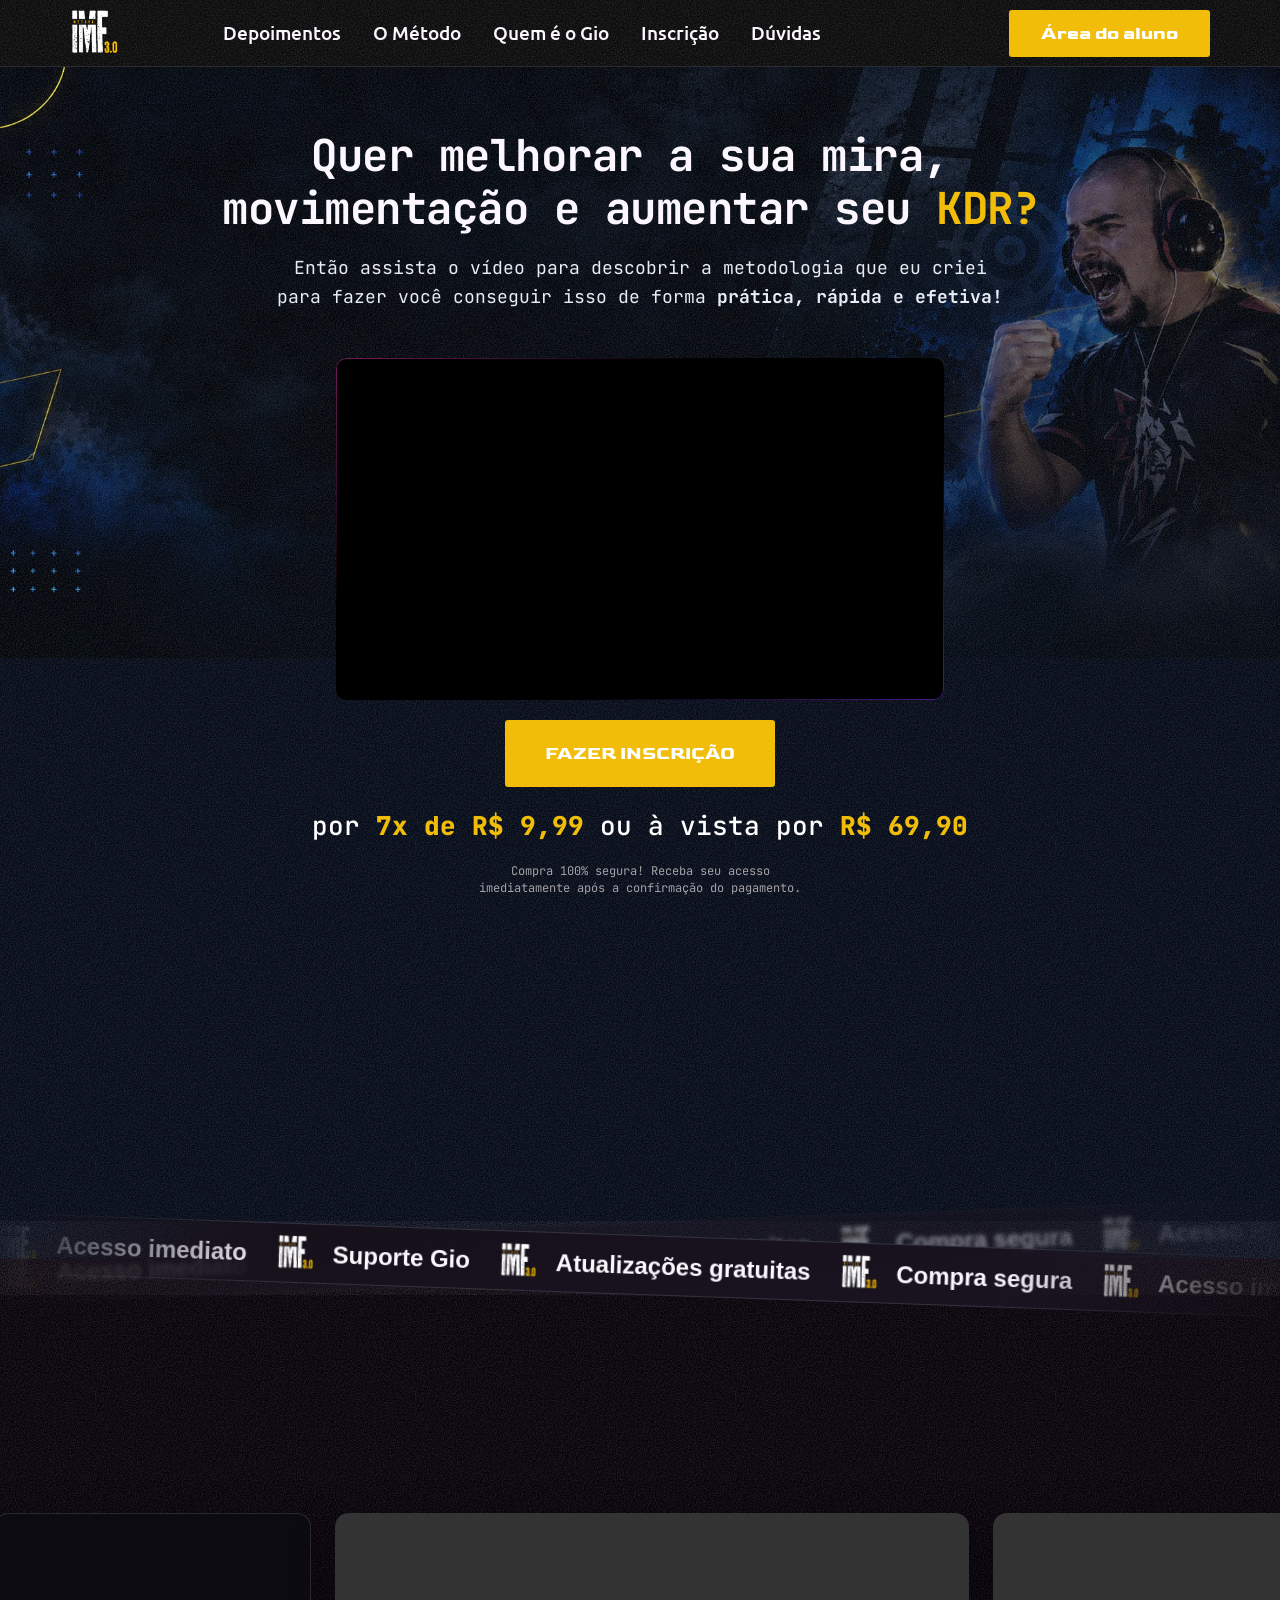
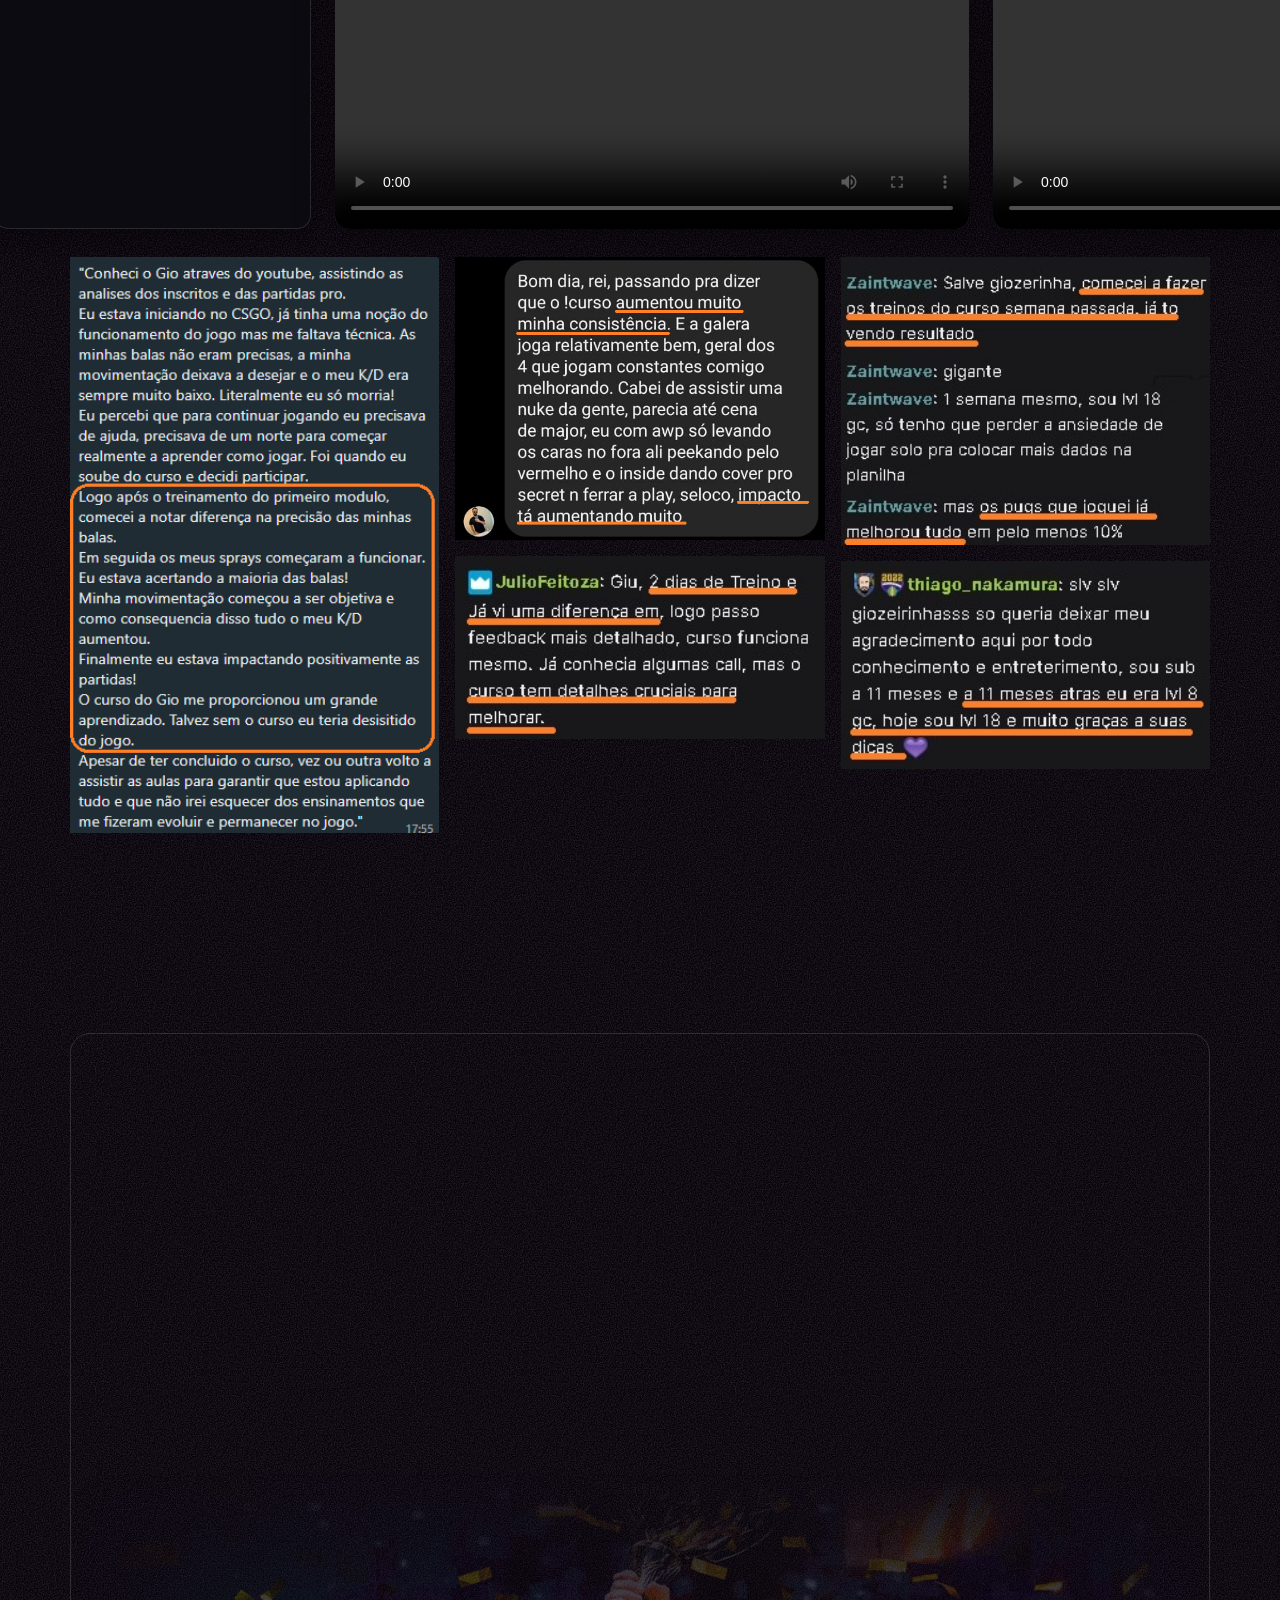
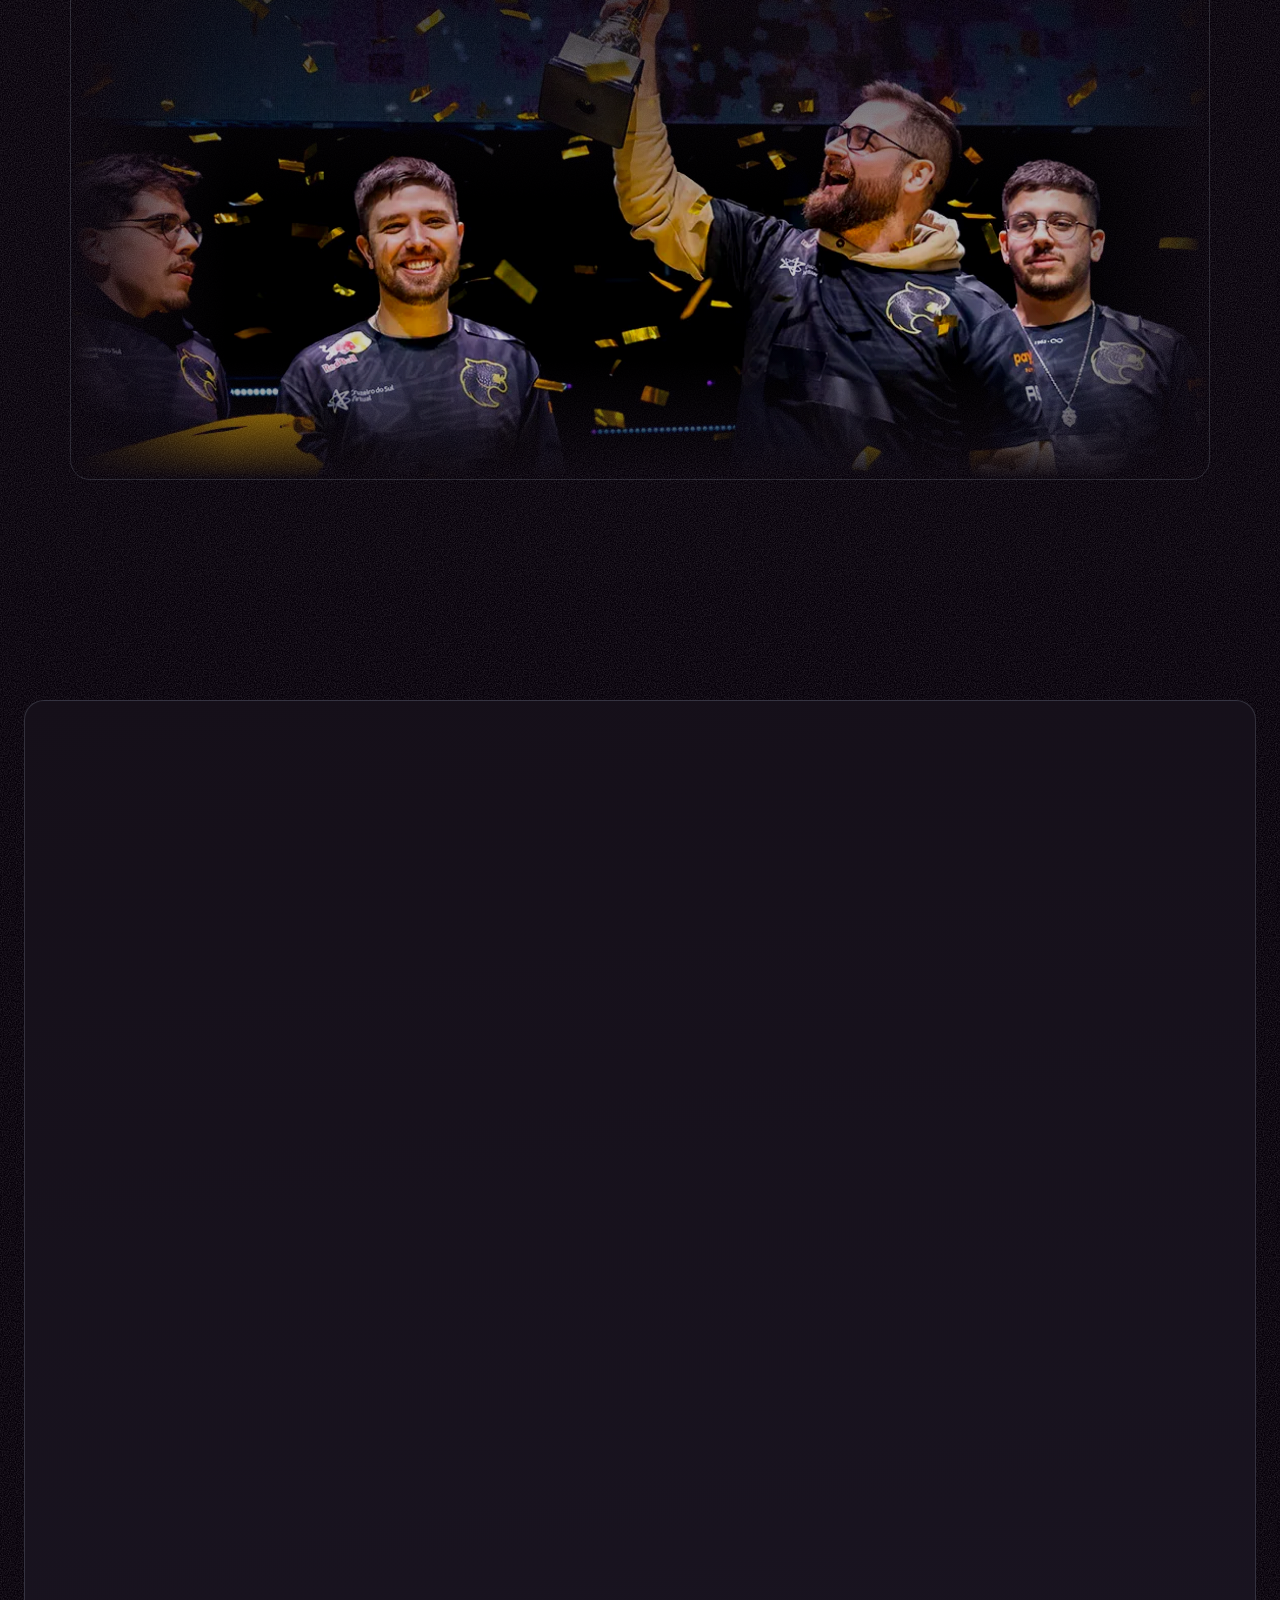
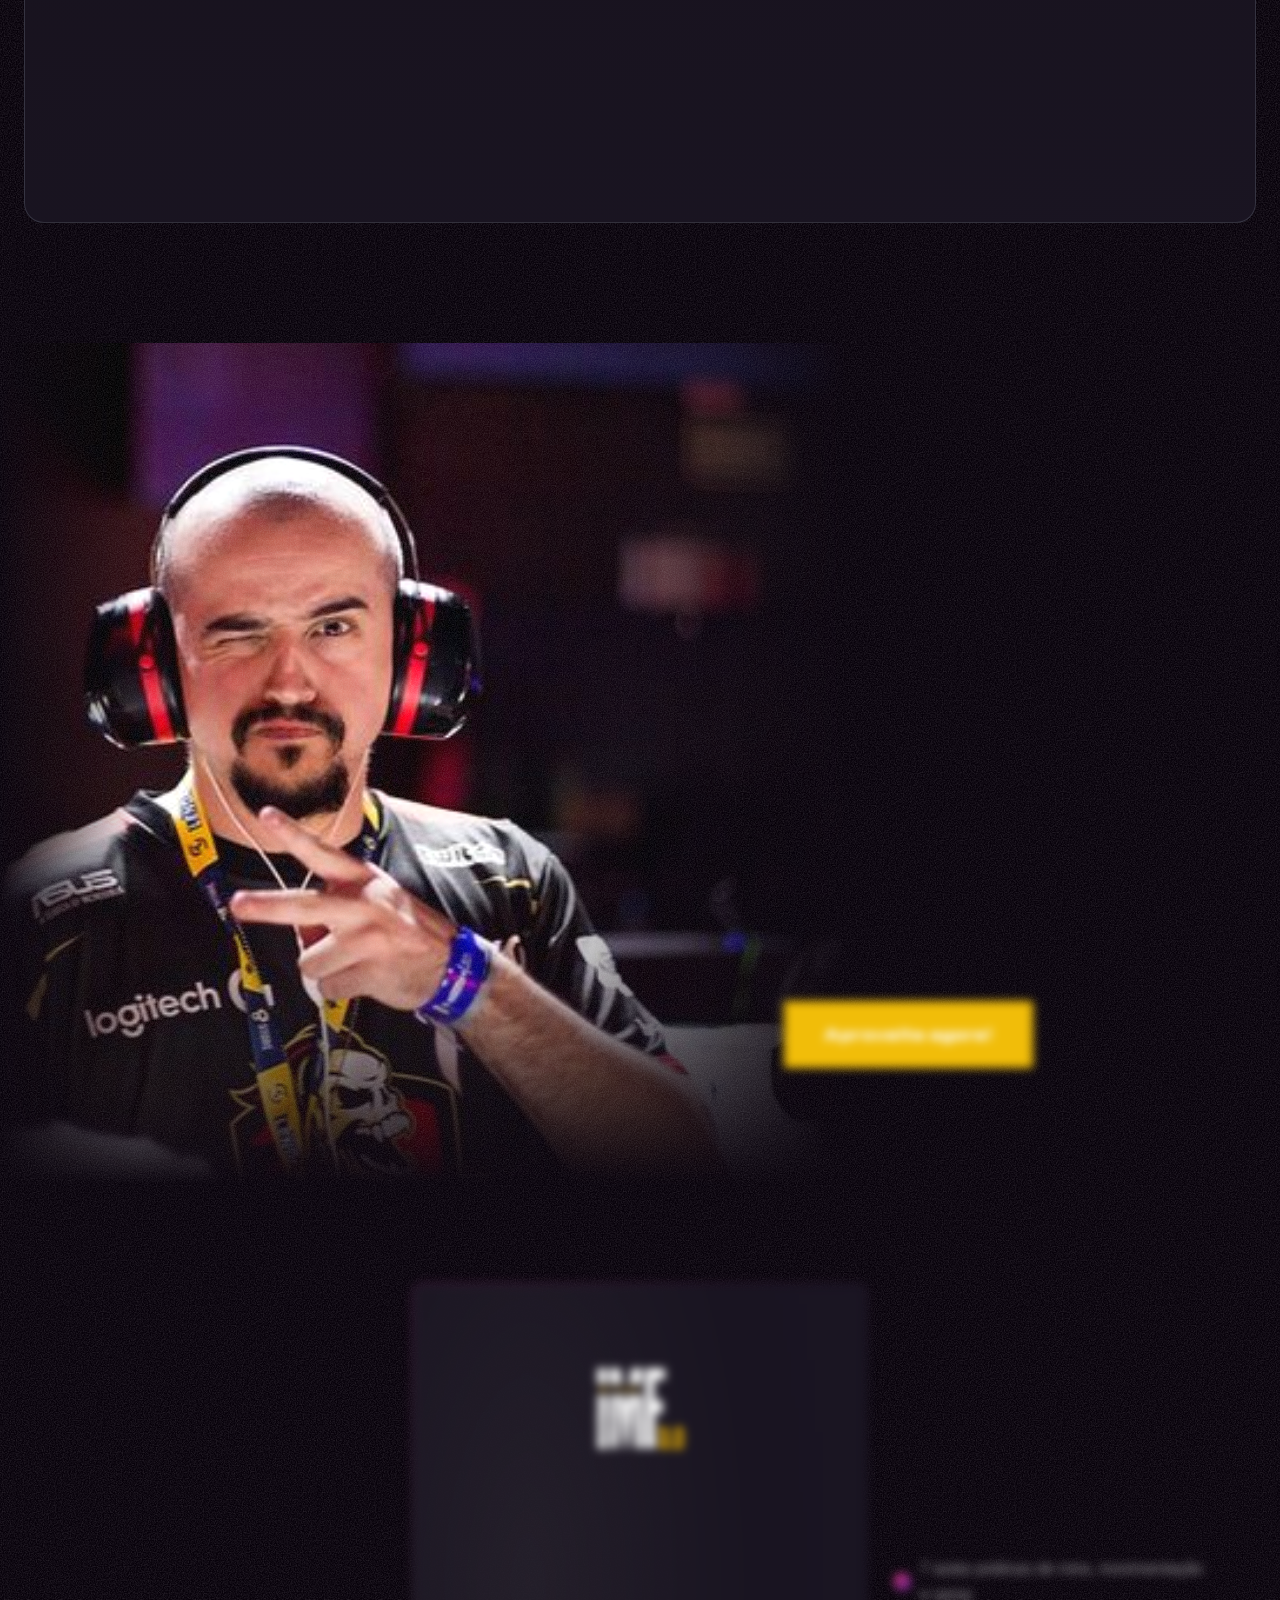
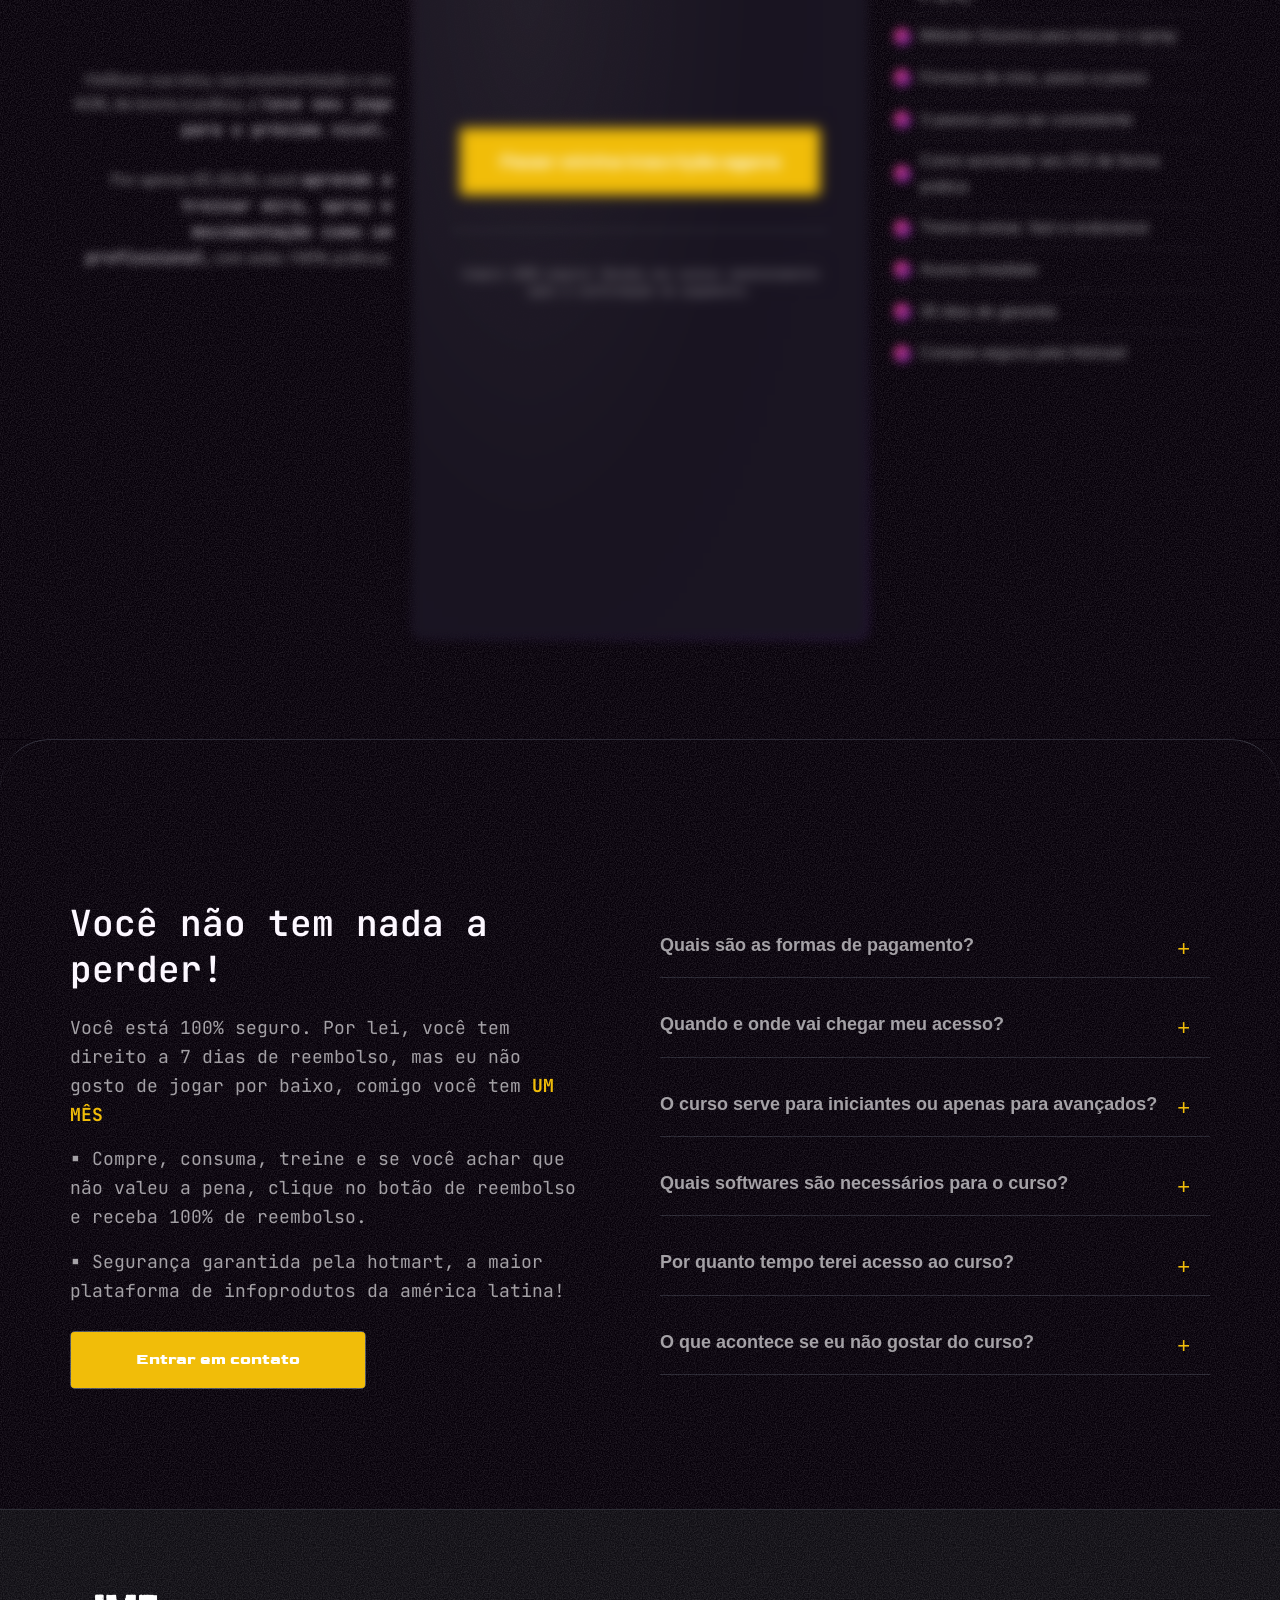
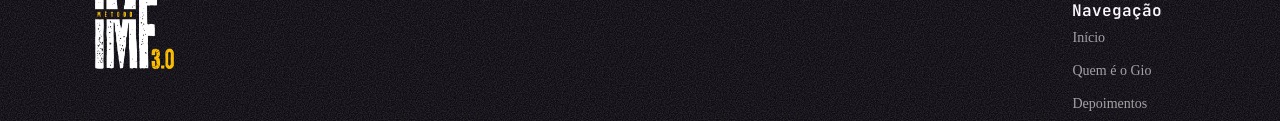
==== index.html @ f1375af2 "Investimento: nova lista de benefícios no card Co-Authored-By: Claude Sonnet 5.5 <noreply@anthropic." ====
<!DOCTYPE html>
<!-- saved from url=(0058)https://vivendodevideo.com.br/pilot-commando-drones-e-fpv/ -->
<html lang="pt-BR"><head><meta http-equiv="Content-Type" content="text/html; charset=UTF-8">
	
		<meta name="robots" content="index, follow, max-image-preview:large, max-snippet:-1, max-video-preview:-1">

	<!-- This site is optimized with the Yoast SEO plugin v28.5 - https://yoast.com/product/yoast-seo-wordpress/ -->
	<title>Método IMF 3.0 | Gio FPS</title>
	<meta property="og:locale" content="pt_BR">
	<meta property="og:type" content="website">
	<meta property="og:title" content="Método IMF 3.0 | Gio FPS">
	<meta property="og:description" content="Quer melhorar a sua mira, movimentação e aumentar seu KDR? Conheça o Método IMF 3.0, o treino direcionado do Gio para evoluir no Counter-Strike.">
	<meta name="description" content="Quer melhorar a sua mira, movimentação e aumentar seu KDR? Conheça o Método IMF 3.0, o treino direcionado do Gio para evoluir no Counter-Strike.">
	<meta property="og:site_name" content="Gio FPS">
	<meta property="article:modified_time" content="2026-01-26T16:54:24+00:00">
	<meta name="twitter:card" content="summary">
	<script type="text/javascript" id="www-widgetapi-script" src="./arquivos/www-widgetapi.js.transferir" async=""></script><script src="./arquivos/twk-main.js.transferir" charset="UTF-8" type="module" crossorigin="anonymous"></script><script type="text/javascript" async="" src="./arquivos/identify_0504602d.js.transferir"></script><script type="text/javascript" async="" src="./arquivos/main.MWU2MzIzODM0MQ.js.transferir" data-id="D4A92NRC77U2P8MCO1Q0"></script><script async="" src="./arquivos/clarity.js.transferir"></script><script async="" src="./arquivos/oaiq.min.js.transferir"></script><script async="" src="./arquivos/v42bdaba1r"></script><script type="text/javascript" async="" src="./arquivos/events.js.transferir"></script><script type="text/javascript" async="" src="./arquivos/js"></script><script type="text/javascript" async="" src="./arquivos/js(1)"></script><script src="./arquivos/iframe_api"></script><script async="" src="./arquivos/gtm.js.transferir"></script><script async="" src="./arquivos/default" charset="UTF-8" crossorigin="*"></script><script async="" src="./arquivos/gtm(1).js.transferir"></script><script src="./arquivos/289886418911233" async=""></script><script async="" src="./arquivos/fbevents.js.transferir"></script><script type="application/ld+json" class="yoast-schema-graph">{"@context":"https:\/\/schema.org","@graph":[{"@type":"WebPage","@id":"https:\/\/vivendodevideo.com.br\/pilot-commando-drones-e-fpv\/","url":"https:\/\/vivendodevideo.com.br\/pilot-commando-drones-e-fpv\/","name":"Pilot Commando - Drones e FPV - Vivendo de Vídeo","isPartOf":{"@id":"https:\/\/vivendodevideo.com.br\/#website"},"primaryImageOfPage":{"@id":"https:\/\/vivendodevideo.com.br\/pilot-commando-drones-e-fpv\/#primaryimage"},"image":{"@id":"https:\/\/vivendodevideo.com.br\/pilot-commando-drones-e-fpv\/#primaryimage"},"thumbnailUrl":"https:\/\/vivendodevideo.com.br\/wp-content\/uploads\/2024\/08\/Logotipo-Vivendo-de-Video-Roxo-Fundo-Escuro.png","datePublished":"2025-04-16T18:21:04+00:00","dateModified":"2026-01-26T16:54:24+00:00","breadcrumb":{"@id":"https:\/\/vivendodevideo.com.br\/pilot-commando-drones-e-fpv\/#breadcrumb"},"inLanguage":"pt-BR","potentialAction":[{"@type":"ReadAction","target":["https:\/\/vivendodevideo.com.br\/pilot-commando-drones-e-fpv\/"]}]},{"@type":"ImageObject","inLanguage":"pt-BR","@id":"https:\/\/vivendodevideo.com.br\/pilot-commando-drones-e-fpv\/#primaryimage","url":"https:\/\/vivendodevideo.com.br\/wp-content\/uploads\/2024\/08\/Logotipo-Vivendo-de-Video-Roxo-Fundo-Escuro.png","contentUrl":"https:\/\/vivendodevideo.com.br\/wp-content\/uploads\/2024\/08\/Logotipo-Vivendo-de-Video-Roxo-Fundo-Escuro.png","width":1920,"height":774},{"@type":"BreadcrumbList","@id":"https:\/\/vivendodevideo.com.br\/pilot-commando-drones-e-fpv\/#breadcrumb","itemListElement":[{"@type":"ListItem","position":1,"name":"Início","item":"https:\/\/vivendodevideo.com.br\/"},{"@type":"ListItem","position":2,"name":"Pilot Commando &#8211; Drones e FPV"}]},{"@type":"WebSite","@id":"https:\/\/vivendodevideo.com.br\/#website","url":"https:\/\/vivendodevideo.com.br\/","name":"Vivendo de Vídeo","description":"A escola online dos Filmmakers","potentialAction":[{"@type":"SearchAction","target":{"@type":"EntryPoint","urlTemplate":"https:\/\/vivendodevideo.com.br\/?s={search_term_string}"},"query-input":{"@type":"PropertyValueSpecification","valueRequired":true,"valueName":"search_term_string"}}],"inLanguage":"pt-BR"}]}</script>
	<!-- / Yoast SEO plugin. -->


<link rel="alternate" type="application/rss+xml" title="Feed para Vivendo de Vídeo »" href="https://vivendodevideo.com.br/feed/">
<link rel="alternate" type="application/rss+xml" title="Feed de comentários para Vivendo de Vídeo »" href="https://vivendodevideo.com.br/comments/feed/">
<link rel="alternate" title="oEmbed (JSON)" type="application/json+oembed" href="https://vivendodevideo.com.br/wp-json/oembed/1.0/embed?url=https%3A%2F%2Fvivendodevideo.com.br%2Fpilot-commando-drones-e-fpv%2F">
<link rel="alternate" title="oEmbed (XML)" type="text/xml+oembed" href="https://vivendodevideo.com.br/wp-json/oembed/1.0/embed?url=https%3A%2F%2Fvivendodevideo.com.br%2Fpilot-commando-drones-e-fpv%2F&amp;format=xml">
<style id="wp-img-auto-sizes-contain-inline-css">
img:is([sizes=auto i],[sizes^="auto," i]){contain-intrinsic-size:3000px 1500px}
/*# sourceURL=wp-img-auto-sizes-contain-inline-css */
</style>
<style id="wp-emoji-styles-inline-css">

	img.wp-smiley, img.emoji {
		display: inline !important;
		border: none !important;
		box-shadow: none !important;
		height: 1em !important;
		width: 1em !important;
		margin: 0 0.07em !important;
		vertical-align: -0.1em !important;
		background: none !important;
		padding: 0 !important;
	}
/*# sourceURL=wp-emoji-styles-inline-css */
</style>
<style id="global-styles-inline-css">
:root{--wp--preset--aspect-ratio--square: 1;--wp--preset--aspect-ratio--4-3: 4/3;--wp--preset--aspect-ratio--3-4: 3/4;--wp--preset--aspect-ratio--3-2: 3/2;--wp--preset--aspect-ratio--2-3: 2/3;--wp--preset--aspect-ratio--16-9: 16/9;--wp--preset--aspect-ratio--9-16: 9/16;--wp--preset--color--black: #000000;--wp--preset--color--cyan-bluish-gray: #abb8c3;--wp--preset--color--white: #ffffff;--wp--preset--color--pale-pink: #f78da7;--wp--preset--color--vivid-red: #cf2e2e;--wp--preset--color--luminous-vivid-orange: #ff6900;--wp--preset--color--luminous-vivid-amber: #fcb900;--wp--preset--color--light-green-cyan: #7bdcb5;--wp--preset--color--vivid-green-cyan: #00d084;--wp--preset--color--pale-cyan-blue: #8ed1fc;--wp--preset--color--vivid-cyan-blue: #0693e3;--wp--preset--color--vivid-purple: #9b51e0;--wp--preset--gradient--vivid-cyan-blue-to-vivid-purple: linear-gradient(135deg,rgb(6,147,227) 0%,rgb(155,81,224) 100%);--wp--preset--gradient--light-green-cyan-to-vivid-green-cyan: linear-gradient(135deg,rgb(122,220,180) 0%,rgb(0,208,130) 100%);--wp--preset--gradient--luminous-vivid-amber-to-luminous-vivid-orange: linear-gradient(135deg,rgb(252,185,0) 0%,rgb(255,105,0) 100%);--wp--preset--gradient--luminous-vivid-orange-to-vivid-red: linear-gradient(135deg,rgb(255,105,0) 0%,rgb(207,46,46) 100%);--wp--preset--gradient--very-light-gray-to-cyan-bluish-gray: linear-gradient(135deg,rgb(238,238,238) 0%,rgb(169,184,195) 100%);--wp--preset--gradient--cool-to-warm-spectrum: linear-gradient(135deg,rgb(74,234,220) 0%,rgb(151,120,209) 20%,rgb(207,42,186) 40%,rgb(238,44,130) 60%,rgb(251,105,98) 80%,rgb(254,248,76) 100%);--wp--preset--gradient--blush-light-purple: linear-gradient(135deg,rgb(255,206,236) 0%,rgb(152,150,240) 100%);--wp--preset--gradient--blush-bordeaux: linear-gradient(135deg,rgb(254,205,165) 0%,rgb(254,45,45) 50%,rgb(107,0,62) 100%);--wp--preset--gradient--luminous-dusk: linear-gradient(135deg,rgb(255,203,112) 0%,rgb(199,81,192) 50%,rgb(65,88,208) 100%);--wp--preset--gradient--pale-ocean: linear-gradient(135deg,rgb(255,245,203) 0%,rgb(182,227,212) 50%,rgb(51,167,181) 100%);--wp--preset--gradient--electric-grass: linear-gradient(135deg,rgb(202,248,128) 0%,rgb(113,206,126) 100%);--wp--preset--gradient--midnight: linear-gradient(135deg,rgb(2,3,129) 0%,rgb(40,116,252) 100%);--wp--preset--font-size--small: 13px;--wp--preset--font-size--medium: 20px;--wp--preset--font-size--large: 36px;--wp--preset--font-size--x-large: 42px;--wp--preset--spacing--20: 0.44rem;--wp--preset--spacing--30: 0.67rem;--wp--preset--spacing--40: 1rem;--wp--preset--spacing--50: 1.5rem;--wp--preset--spacing--60: 2.25rem;--wp--preset--spacing--70: 3.38rem;--wp--preset--spacing--80: 5.06rem;--wp--preset--shadow--natural: 6px 6px 9px rgba(0, 0, 0, 0.2);--wp--preset--shadow--deep: 12px 12px 50px rgba(0, 0, 0, 0.4);--wp--preset--shadow--sharp: 6px 6px 0px rgba(0, 0, 0, 0.2);--wp--preset--shadow--outlined: 6px 6px 0px -3px rgb(255, 255, 255), 6px 6px rgb(0, 0, 0);--wp--preset--shadow--crisp: 6px 6px 0px rgb(0, 0, 0);}.wp-block-button{--wp--preset--dimension--25: 25%;--wp--preset--dimension--50: 50%;--wp--preset--dimension--75: 75%;--wp--preset--dimension--100: 100%;}:root { --wp--style--global--content-size: 800px;--wp--style--global--wide-size: 1200px; }:where(body) { margin: 0; }.wp-site-blocks > .alignleft { float: left; margin-right: 2em; }.wp-site-blocks > .alignright { float: right; margin-left: 2em; }.wp-site-blocks > .aligncenter { justify-content: center; margin-left: auto; margin-right: auto; }:where(.wp-site-blocks) > * { margin-block-start: 24px; margin-block-end: 0; }:where(.wp-site-blocks) > :first-child { margin-block-start: 0; }:where(.wp-site-blocks) > :last-child { margin-block-end: 0; }:root { --wp--style--block-gap: 24px; }:root :where(.is-layout-flow) > :first-child{margin-block-start: 0;}:root :where(.is-layout-flow) > :last-child{margin-block-end: 0;}:root :where(.is-layout-flow) > *{margin-block-start: 24px;margin-block-end: 0;}:root :where(.is-layout-constrained) > :first-child{margin-block-start: 0;}:root :where(.is-layout-constrained) > :last-child{margin-block-end: 0;}:root :where(.is-layout-constrained) > *{margin-block-start: 24px;margin-block-end: 0;}:root :where(.is-layout-flex){gap: 24px;}:root :where(.is-layout-grid){gap: 24px;}.is-layout-flow > .alignleft{float: left;margin-inline-start: 0;margin-inline-end: 2em;}.is-layout-flow > .alignright{float: right;margin-inline-start: 2em;margin-inline-end: 0;}.is-layout-flow > .aligncenter{margin-left: auto !important;margin-right: auto !important;}.is-layout-constrained > .alignleft{float: left;margin-inline-start: 0;margin-inline-end: 2em;}.is-layout-constrained > .alignright{float: right;margin-inline-start: 2em;margin-inline-end: 0;}.is-layout-constrained > .aligncenter{margin-left: auto !important;margin-right: auto !important;}.is-layout-constrained > :where(:not(.alignleft):not(.alignright):not(.alignfull)){max-width: var(--wp--style--global--content-size);margin-left: auto !important;margin-right: auto !important;}.is-layout-constrained > .alignwide{max-width: var(--wp--style--global--wide-size);}body .is-layout-flex{display: flex;}.is-layout-flex{flex-wrap: wrap;align-items: center;}.is-layout-flex > :is(*, div){margin: 0;}body .is-layout-grid{display: grid;}.is-layout-grid > :is(*, div){margin: 0;}body{padding-top: 0px;padding-right: 0px;padding-bottom: 0px;padding-left: 0px;}:root :where(.wp-element-button, .wp-block-button__link){background-color: #32373c;border-width: 0;color: #fff;font-family: inherit;font-size: inherit;font-style: inherit;font-weight: inherit;letter-spacing: inherit;line-height: inherit;padding-top: calc(0.667em + 2px);padding-right: calc(1.333em + 2px);padding-bottom: calc(0.667em + 2px);padding-left: calc(1.333em + 2px);text-decoration: none;text-transform: inherit;}.has-black-color{color: var(--wp--preset--color--black) !important;}.has-cyan-bluish-gray-color{color: var(--wp--preset--color--cyan-bluish-gray) !important;}.has-white-color{color: var(--wp--preset--color--white) !important;}.has-pale-pink-color{color: var(--wp--preset--color--pale-pink) !important;}.has-vivid-red-color{color: var(--wp--preset--color--vivid-red) !important;}.has-luminous-vivid-orange-color{color: var(--wp--preset--color--luminous-vivid-orange) !important;}.has-luminous-vivid-amber-color{color: var(--wp--preset--color--luminous-vivid-amber) !important;}.has-light-green-cyan-color{color: var(--wp--preset--color--light-green-cyan) !important;}.has-vivid-green-cyan-color{color: var(--wp--preset--color--vivid-green-cyan) !important;}.has-pale-cyan-blue-color{color: var(--wp--preset--color--pale-cyan-blue) !important;}.has-vivid-cyan-blue-color{color: var(--wp--preset--color--vivid-cyan-blue) !important;}.has-vivid-purple-color{color: var(--wp--preset--color--vivid-purple) !important;}.has-black-background-color{background-color: var(--wp--preset--color--black) !important;}.has-cyan-bluish-gray-background-color{background-color: var(--wp--preset--color--cyan-bluish-gray) !important;}.has-white-background-color{background-color: var(--wp--preset--color--white) !important;}.has-pale-pink-background-color{background-color: var(--wp--preset--color--pale-pink) !important;}.has-vivid-red-background-color{background-color: var(--wp--preset--color--vivid-red) !important;}.has-luminous-vivid-orange-background-color{background-color: var(--wp--preset--color--luminous-vivid-orange) !important;}.has-luminous-vivid-amber-background-color{background-color: var(--wp--preset--color--luminous-vivid-amber) !important;}.has-light-green-cyan-background-color{background-color: var(--wp--preset--color--light-green-cyan) !important;}.has-vivid-green-cyan-background-color{background-color: var(--wp--preset--color--vivid-green-cyan) !important;}.has-pale-cyan-blue-background-color{background-color: var(--wp--preset--color--pale-cyan-blue) !important;}.has-vivid-cyan-blue-background-color{background-color: var(--wp--preset--color--vivid-cyan-blue) !important;}.has-vivid-purple-background-color{background-color: var(--wp--preset--color--vivid-purple) !important;}.has-black-border-color{border-color: var(--wp--preset--color--black) !important;}.has-cyan-bluish-gray-border-color{border-color: var(--wp--preset--color--cyan-bluish-gray) !important;}.has-white-border-color{border-color: var(--wp--preset--color--white) !important;}.has-pale-pink-border-color{border-color: var(--wp--preset--color--pale-pink) !important;}.has-vivid-red-border-color{border-color: var(--wp--preset--color--vivid-red) !important;}.has-luminous-vivid-orange-border-color{border-color: var(--wp--preset--color--luminous-vivid-orange) !important;}.has-luminous-vivid-amber-border-color{border-color: var(--wp--preset--color--luminous-vivid-amber) !important;}.has-light-green-cyan-border-color{border-color: var(--wp--preset--color--light-green-cyan) !important;}.has-vivid-green-cyan-border-color{border-color: var(--wp--preset--color--vivid-green-cyan) !important;}.has-pale-cyan-blue-border-color{border-color: var(--wp--preset--color--pale-cyan-blue) !important;}.has-vivid-cyan-blue-border-color{border-color: var(--wp--preset--color--vivid-cyan-blue) !important;}.has-vivid-purple-border-color{border-color: var(--wp--preset--color--vivid-purple) !important;}.has-vivid-cyan-blue-to-vivid-purple-gradient-background{background: var(--wp--preset--gradient--vivid-cyan-blue-to-vivid-purple) !important;}.has-light-green-cyan-to-vivid-green-cyan-gradient-background{background: var(--wp--preset--gradient--light-green-cyan-to-vivid-green-cyan) !important;}.has-luminous-vivid-amber-to-luminous-vivid-orange-gradient-background{background: var(--wp--preset--gradient--luminous-vivid-amber-to-luminous-vivid-orange) !important;}.has-luminous-vivid-orange-to-vivid-red-gradient-background{background: var(--wp--preset--gradient--luminous-vivid-orange-to-vivid-red) !important;}.has-very-light-gray-to-cyan-bluish-gray-gradient-background{background: var(--wp--preset--gradient--very-light-gray-to-cyan-bluish-gray) !important;}.has-cool-to-warm-spectrum-gradient-background{background: var(--wp--preset--gradient--cool-to-warm-spectrum) !important;}.has-blush-light-purple-gradient-background{background: var(--wp--preset--gradient--blush-light-purple) !important;}.has-blush-bordeaux-gradient-background{background: var(--wp--preset--gradient--blush-bordeaux) !important;}.has-luminous-dusk-gradient-background{background: var(--wp--preset--gradient--luminous-dusk) !important;}.has-pale-ocean-gradient-background{background: var(--wp--preset--gradient--pale-ocean) !important;}.has-electric-grass-gradient-background{background: var(--wp--preset--gradient--electric-grass) !important;}.has-midnight-gradient-background{background: var(--wp--preset--gradient--midnight) !important;}.has-small-font-size{font-size: var(--wp--preset--font-size--small) !important;}.has-medium-font-size{font-size: var(--wp--preset--font-size--medium) !important;}.has-large-font-size{font-size: var(--wp--preset--font-size--large) !important;}.has-x-large-font-size{font-size: var(--wp--preset--font-size--x-large) !important;}
:root :where(.wp-block-icon svg){width: 24px;}
:root :where(.wp-block-pullquote){font-size: 1.5em;line-height: 1.6;}
/*# sourceURL=global-styles-inline-css */
</style>
<link rel="stylesheet" id="cmplz-general-css" href="./arquivos/cookieblocker.min.css" media="all">
<link rel="stylesheet" id="hello-elementor-css" href="./arquivos/reset.css" media="all">
<link rel="stylesheet" id="hello-elementor-theme-style-css" href="./arquivos/theme.css" media="all">
<link rel="stylesheet" id="hello-elementor-header-footer-css" href="./arquivos/header-footer.css" media="all">
<link rel="stylesheet" id="elementor-frontend-css" href="./arquivos/custom-frontend.min.css" media="all">
<style id="elementor-frontend-inline-css">
.e-heading-base a, .e-paragraph-base a { all: unset; cursor: pointer; }form[data-element_type="e-form"].form-state-success [data-element_type="e-form-success-message"],form[data-element_type="e-form"].form-state-error [data-element_type="e-form-error-message"]{ display: block; }
.e-form-textarea-base:not([data-resizable]) { resize: none; } .e-form-submit-button-base { cursor: pointer; box-sizing: border-box; }
/*# sourceURL=elementor-frontend-inline-css */
</style>
<link rel="stylesheet" id="elementor-post-8-css" href="./arquivos/post-8.css" media="all">
<link rel="stylesheet" id="elementor-icons-css" href="./arquivos/elementor-icons.min.css" media="all">
<link rel="stylesheet" id="font-awesome-5-all-css" href="./arquivos/all.min.css" media="all">
<link rel="stylesheet" id="font-awesome-4-shim-css" href="./arquivos/v4-shims.min.css" media="all">
<link rel="stylesheet" id="widget-image-css" href="./arquivos/widget-image.min.css" media="all">
<link rel="stylesheet" id="widget-nav-menu-css" href="./arquivos/custom-pro-widget-nav-menu.min.css" media="all">
<link rel="stylesheet" id="widget-heading-css" href="./arquivos/widget-heading.min.css" media="all">
<link rel="stylesheet" id="widget-video-css" href="./arquivos/widget-video.min.css" media="all">
<link rel="stylesheet" id="widget-icon-list-css" href="./arquivos/custom-widget-icon-list.min.css" media="all">
<link rel="stylesheet" id="widget-nested-accordion-css" href="./arquivos/widget-nested-accordion.min.css" media="all">
<link rel="stylesheet" id="widget-icon-box-css" href="./arquivos/custom-widget-icon-box.min.css" media="all">
<link rel="stylesheet" id="e-motion-fx-css" href="./arquivos/motion-fx.min.css" media="all">
<link rel="stylesheet" id="swiper-css" href="./arquivos/swiper.min.css" media="all">
<link rel="stylesheet" id="e-swiper-css" href="./arquivos/e-swiper.min.css" media="all">
<link rel="stylesheet" id="widget-nested-carousel-css" href="./arquivos/widget-nested-carousel.min.css" media="all">
<link rel="stylesheet" id="widget-menu-anchor-css" href="./arquivos/widget-menu-anchor.min.css" media="all">
<link rel="stylesheet" id="widget-divider-css" href="./arquivos/widget-divider.min.css" media="all">
<link rel="stylesheet" id="elementor-post-6505-css" href="./arquivos/post-6505.css" media="all">
<link rel="stylesheet" id="base-desktop-css" href="./arquivos/base-desktop.css" media="all">
<link rel="stylesheet" id="base-mobile-css" href="./arquivos/base-mobile.css" media="(max-width:767px)">
<style id="elementor-pro-custom-fonts-inline-css">
@font-face {
	font-family: 'Metropolis';
	font-style: normal;
	font-weight: normal;
	font-display: auto;
	src: url('https://vivendodevideo.com.br/wp-content/uploads/2024/09/Metropolis-Regular.woff') format('woff');
}
@font-face {
	font-family: 'Metropolis';
	font-style: normal;
	font-weight: 600;
	font-display: auto;
	src: url('https://vivendodevideo.com.br/wp-content/uploads/2024/09/Metropolis-SemiBold-1.woff') format('woff');
}

/*# sourceURL=elementor-pro-custom-fonts-inline-css */
</style>
<link rel="stylesheet" id="elementor-gf-local-roboto-css" href="./arquivos/roboto.css" media="all">
<link rel="stylesheet" id="elementor-gf-local-robotoslab-css" href="./arquivos/robotoslab.css" media="all">
<link rel="stylesheet" id="elementor-gf-local-raleway-css" href="./arquivos/raleway.css" media="all">
<link rel="stylesheet" id="elementor-gf-titilliumweb-css" href="./arquivos/css" media="all">
<link rel="stylesheet" id="elementor-gf-saira-css" href="./arquivos/css(1)" media="all">
<link rel="stylesheet" id="elementor-gf-local-chakrapetch-css" href="./arquivos/chakrapetch.css" media="all">
<link rel="stylesheet" id="elementor-gf-local-mavenpro-css" href="./arquivos/mavenpro.css" media="all">
<link rel="stylesheet" id="elementor-gf-local-sora-css" href="./arquivos/sora.css" media="all">
<link rel="stylesheet" id="elementor-icons-shared-0-css" href="./arquivos/fontawesome.min.css" media="all">
<link rel="stylesheet" id="elementor-icons-fa-solid-css" href="./arquivos/solid.min.css" media="all">
<link rel="stylesheet" id="elementor-icons-fa-brands-css" href="./arquivos/brands.min.css" media="all">
<script id="font-awesome-4-shim-js" src="./arquivos/v4-shims.min.js.transferir"></script>
<script id="jquery-core-js" src="./arquivos/jquery.min.js.transferir"></script>
<script id="jquery-migrate-js" src="./arquivos/jquery-migrate.min.js.transferir"></script>
<link rel="https://api.w.org/" href="https://vivendodevideo.com.br/wp-json/"><link rel="alternate" title="JSON" type="application/json" href="https://vivendodevideo.com.br/wp-json/wp/v2/pages/6505"><link rel="EditURI" type="application/rsd+xml" title="RSD" href="https://vivendodevideo.com.br/xmlrpc.php?rsd">
<!-- HFCM by 99 Robots - Snippet # 1: Pixel facebook -->
<!-- Facebook Pixel Code -->
<script>
!function(f,b,e,v,n,t,s)
{if(f.fbq)return;n=f.fbq=function(){n.callMethod?
n.callMethod.apply(n,arguments):n.queue.push(arguments)};
if(!f._fbq)f._fbq=n;n.push=n;n.loaded=!0;n.version='2.0';
n.queue=[];t=b.createElement(e);t.async=!0;
t.src=v;s=b.getElementsByTagName(e)[0];
s.parentNode.insertBefore(t,s)}(window, document,'script',
'https://connect.facebook.net/en_US/fbevents.js');
fbq('init', '289886418911233');
fbq('track', 'PageView');
</script>
<noscript><img height="1" width="1" style="display:none"
src="https://www.facebook.com/tr?id=289886418911233&ev=PageView&noscript=1"
/></noscript>
<!-- End Facebook Pixel Code -->

<!-- /end HFCM by 99 Robots -->
<meta name="generator" content="Elementor 4.2.3; features: additional_custom_breakpoints; settings: css_print_method-external, google_font-enabled, font_display-auto">
<!-- Google Tag Manager -->
<script>(function(w,d,s,l,i){w[l]=w[l]||[];w[l].push({'gtm.start':
new Date().getTime(),event:'gtm.js'});var f=d.getElementsByTagName(s)[0],
j=d.createElement(s),dl=l!='dataLayer'?'&l='+l:'';j.async=true;j.src=
'https://www.googletagmanager.com/gtm.js?id='+i+dl;f.parentNode.insertBefore(j,f);
})(window,document,'script','dataLayer','GTM-5DTJBVM');</script>
<!-- End Google Tag Manager -->
<link rel="stylesheet" type="text/css" href="./arquivos/style.css">
<link rel="stylesheet" type="text/css" href="./arquivos/style(1).css">
			<style>
				.e-con.e-parent:nth-of-type(n+4):not(.e-lazyloaded):not(.e-no-lazyload),
				.e-con.e-parent:nth-of-type(n+4):not(.e-lazyloaded):not(.e-no-lazyload) * {
					background-image: none !important;
				}
				@media screen and (max-height: 1024px) {
					.e-con.e-parent:nth-of-type(n+3):not(.e-lazyloaded):not(.e-no-lazyload),
					.e-con.e-parent:nth-of-type(n+3):not(.e-lazyloaded):not(.e-no-lazyload) * {
						background-image: none !important;
					}
				}
				@media screen and (max-height: 640px) {
					.e-con.e-parent:nth-of-type(n+2):not(.e-lazyloaded):not(.e-no-lazyload),
					.e-con.e-parent:nth-of-type(n+2):not(.e-lazyloaded):not(.e-no-lazyload) * {
						background-image: none !important;
					}
				}
			</style>
			<link rel="icon" href="./arquivos/favicon-32.png?v=1" sizes="32x32" type="image/png">
<link rel="icon" href="./arquivos/favicon-512.png?v=1" sizes="512x512" type="image/png">
<link rel="apple-touch-icon" href="./arquivos/favicon-180.png?v=1">
<meta name="msapplication-TileImage" content="https://vivendodevideo.com.br/wp-content/uploads/2023/06/cropped-Logotipo-Vivendo-de-Video-Rosa-Fundo-Cinza-270x270.png">
	<meta name="viewport" content="width=device-width, initial-scale=1.0, viewport-fit=cover"><style>
  .imageye-selected {
    outline: 2px solid black !important;
    box-shadow: 0 0 10px rgba(0, 0, 0, 0.5) !important;
  }
</style><script type="text/javascript" async="" src="./arquivos/f.txt"></script><script src="./arquivos/wp-emoji-release.min.js.transferir" defer=""></script><style id="hero-override">
/* HERO DESKTOP: fundo novo (imagem em arquivos/hero-bg.webp) */
@media (min-width: 768px) {
  /* tira a foto de outra pessoa (camada ::before do Elementor) que aparecia atrás do hero */
  .elementor-6505 .elementor-element.elementor-element-82c3dfc::before { display: none !important; background-image: none !important; }
  .elementor-6505 .elementor-element.elementor-element-82c3dfc {
    /* imagem inteira (sem cortar o Gio na direita), com a base se misturando ao fundo escuro */
    background-image: linear-gradient(180deg, rgba(5, 10, 24, 0) 0%, rgba(5, 10, 24, 0) 52%, #050a18 68%), url("./arquivos/hero-bg.webp") !important;
    background-size: 100% 100%, 100% auto !important;
    background-position: 0 0, center top !important;
    background-repeat: no-repeat !important;
    background-color: #050a18 !important;
  }
  .elementor-element-91bcb77,
  .elementor-element-10c66f0 { display: none !important; }
}
</style>
<link rel="preconnect" href="https://fonts.googleapis.com">
<link rel="preconnect" href="https://fonts.gstatic.com" crossorigin>
<link href="https://fonts.googleapis.com/css2?family=Goldman:wght@400;700&family=JetBrains+Mono:wght@400;500;600;700;800&family=Ubuntu:wght@400;500;700&display=swap" rel="stylesheet">
<style id="tipografia-gio">
/* Tipografia do site do Gio: Ubuntu (texto), JetBrains Mono (títulos/descrições), Goldman (botões) */
body, .elementor-widget-container, .elementor-nav-menu a, .elementor-item {
  font-family: "Ubuntu", sans-serif !important;
}
.elementor-heading-title,
.elementor-widget-text-editor,
.elementor-widget-text-editor p,
.elementor-widget-text-editor span {
  font-family: "JetBrains Mono", sans-serif !important;
}
.elementor-button,
.elementor-button .elementor-button-text {
  font-family: "Goldman", sans-serif !important;
  font-weight: 700 !important;
}
.elementor-6505 .elementor-element.elementor-element-dc155c5 .elementor-heading-title {
  font-weight: 700 !important;
  font-size: 40px !important;
  line-height: 1.25 !important;
}
</style>
<style id="cores-gio">
/* Cores do site do Gio: amarelo #f1bd09, azul #1e96fc, azul escuro #072ac8, pretos #0a0a0a / #101010 */
:root { --gio-amarelo:#f1bd09; --gio-azul:#1e96fc; --gio-azul-escuro:#072ac8; --gio-preto:#0a0a0a; }
.elementor-6505 .elementor-element.elementor-element-bb87ddb { background-color: var(--gio-preto) !important; background-image: none !important; }
.elementor-6505 .elementor-element .elementor-button {
  background-color: var(--gio-amarelo) !important;
  background-image: none !important;
  color: #fff !important;
  border-radius: 3px !important;
  box-shadow: none !important;
}
.elementor-6505 .elementor-element .elementor-button:hover { background-color: #ffd23a !important; }
.elementor-nav-menu--main .elementor-item:hover,
.elementor-nav-menu--main .elementor-item.elementor-item-active { color: var(--gio-amarelo) !important; }
.e--pointer-underline .elementor-item:after { background-color: var(--gio-amarelo) !important; }
.elementor-element-b99c80e .elementor-wrapper,
.elementor-element-b99c80e iframe {
  border-color: var(--gio-azul) !important;
  box-shadow: 0 0 40px rgba(30, 150, 252, 0.25) !important;
}
</style>
<style id="preco-gio">
.gio-preco{font-family:"JetBrains Mono",sans-serif;font-size:26px;font-weight:500;line-height:1.3;color:#fff;text-align:center;width:100%;margin:2px 0 8px}
@media (max-width:767px){.gio-preco{font-size:19px}}
.gio-preco strong{color:#f1bd09;font-weight:800}
</style>
<style id="granulado-gio">
/* Granulado de fundo nas seções (ruído gerado por SVG, fica atrás do conteúdo) */
.elementor-6505 > .e-parent { position: relative; isolation: isolate; }
.elementor-6505 > .e-parent::after {
  content: "";
  position: absolute;
  inset: 0;
  z-index: -1;
  pointer-events: none;
  background-image: url("data:image/svg+xml;utf8,<svg xmlns='http://www.w3.org/2000/svg' width='320' height='320'><filter id='n' x='0' y='0' width='100%' height='100%'><feTurbulence type='fractalNoise' baseFrequency='0.85' numOctaves='2' stitchTiles='stitch'/><feColorMatrix type='matrix' values='0 0 0 0 1  0 0 0 0 1  0 0 0 0 1  0 0 0 1.4 -0.45'/></filter><rect width='100%' height='100%' filter='url(%23n)'/></svg>");
  background-size: 320px 320px;
  opacity: 0.16;
}
</style>
<style id="cabecalho-grande">
/* Cabeçalho: letras maiores */
.elementor-6505 .elementor-nav-menu--main .elementor-item {
  font-size: 19px !important;
  font-weight: 500 !important;
  padding: 16px 22px !important;
}
.elementor-6505 .elementor-element.elementor-element-cd22546 .elementor-button {
  font-size: 18px !important;
  padding: 14px 38px !important;
}
</style>
<style id="titulo-hero-2-linhas">
/* Título do hero em 2 linhas no desktop */
@media (min-width: 1025px) {
  .elementor-6505 .elementor-element.elementor-element-dc155c5 { width: 880px !important; max-width: 100% !important; }
  .elementor-6505 .elementor-element.elementor-element-dc155c5 .elementor-heading-title { text-wrap: balance; }
}
</style>
<style id="hierarquia-hero">
/* Hero desktop: proporção título x subtítulo (funil: título > subtítulo > vídeo) */
@media (min-width: 1025px) {
  .elementor-6505 .elementor-element.elementor-element-82c3dfc > .e-con-inner { padding-top: 64px !important; }
  .elementor-6505 .elementor-element.elementor-element-dc155c5 .elementor-heading-title {
    font-size: 44px !important;
    line-height: 1.2 !important;
    letter-spacing: -0.5px;
  }
  .elementor-6505 .elementor-element.elementor-element-dc155c5 { width: 920px !important; }
  .elementor-6505 .elementor-element.elementor-element-159fd74 {
    width: 800px !important;
    max-width: 100% !important;
    margin-top: 6px;
    margin-bottom: 30px !important;
  }
  .elementor-6505 .elementor-element.elementor-element-159fd74,
  .elementor-6505 .elementor-element.elementor-element-159fd74 p,
  .elementor-6505 .elementor-element.elementor-element-159fd74 span {
    font-size: 18px !important;
    line-height: 1.6 !important;
    text-align: center !important;
    text-wrap: balance;
  }
  .elementor-6505 .elementor-element.elementor-element-159fd74 span { color: #e8ecf5 !important; }
}
</style>
<style id="logo-cabecalho-imf">
/* Logo IMF no cabeçalho */
.elementor-6505 .elementor-element.elementor-element-c5e4817 img { height: 64px !important; width: auto !important; max-width: none !important; }
</style>
<style id="faixa-gio">
/* Faixa de benefícios: ícone IMF no lugar do coelho */
.elementor-icon-list-icon .faixa-icone-imf { height: 38px !important; width: auto !important; max-width: none !important; display: block; }
.faixa-icone-imf{opacity:1}
</style>
<style id="cabecalho-compacto">
/* Cabeçalho mais baixo (desktop) */
@media (min-width: 1025px) {
  .elementor-6505 .elementor-element.elementor-element-bb87ddb > .e-con-inner { padding-top: 8px !important; padding-bottom: 8px !important; }
  .elementor-6505 .elementor-element.elementor-element-c5e4817 img { height: 50px !important; }
  .elementor-6505 .elementor-nav-menu--main .elementor-item { padding: 10px 20px !important; }
  .elementor-6505 .elementor-element.elementor-element-cd22546 .elementor-button { padding: 10px 32px !important; }
}
</style>
<style id="mobile-gio">
/* Tablet: título menor */
@media (max-width: 1024px) {
  .elementor-6505 .elementor-element.elementor-element-dc155c5 .elementor-heading-title {
    font-size: 34px !important;
    line-height: 1.25 !important;
    text-wrap: balance;
  }
}
/* Celular */
@media (max-width: 767px) {
  /* cabeçalho compacto */
  .elementor-6505 .elementor-element.elementor-element-bb87ddb { padding: 0 16px !important; }
  .elementor-6505 .elementor-element.elementor-element-bb87ddb > .e-con-inner { padding-top: 6px !important; padding-bottom: 6px !important; gap: 10px !important; }
  .elementor-6505 .elementor-element.elementor-element-c5e4817 img { height: 40px !important; }
  .elementor-6505 .elementor-menu-toggle { background: transparent !important; border: 0 !important; width: 44px; height: 44px; display: flex; align-items: center; justify-content: center; }
  .elementor-6505 .elementor-menu-toggle i { display: none !important; }
  .elementor-6505 .elementor-menu-toggle::before { content: "\2630"; font-size: 28px; line-height: 1; color: #fff; font-family: Arial, sans-serif; }
  .elementor-6505 .elementor-menu-toggle.elementor-active::before { content: "\2715"; font-size: 24px; }
  .elementor-6505 .elementor-nav-menu--dropdown { background: #0a0a0a !important; }
  .elementor-6505 .elementor-nav-menu--dropdown .elementor-item { font-size: 18px !important; padding: 14px 20px !important; }

  /* hero */
  .elementor-6505 .elementor-element.elementor-element-82c3dfc > .e-con-inner { padding: 24px 16px 56px !important; }
  .elementor-6505 .elementor-element.elementor-element-82c3dfc > .e-con-inner { margin: 0 !important; width: 100% !important; max-width: 100% !important; }
  .elementor-6505 .elementor-element.elementor-element-dc155c5 > .elementor-widget-container,
  .elementor-6505 .elementor-element.elementor-element-159fd74 > .elementor-widget-container { padding: 0 !important; margin: 0 !important; }
  .elementor-6505 .elementor-element.elementor-element-dc155c5 { width: 100% !important; }
  .elementor-6505 .elementor-element.elementor-element-dc155c5 .elementor-heading-title {
    font-size: 27px !important;
    line-height: 1.25 !important;
    letter-spacing: -0.4px;
    text-wrap: balance;
  }
  .elementor-6505 .elementor-element.elementor-element-159fd74 { width: 100% !important; margin: -4px 0 12px !important; }
  .elementor-6505 .elementor-element.elementor-element-159fd74,
  .elementor-6505 .elementor-element.elementor-element-159fd74 span {
    font-size: 15px !important;
    line-height: 1.6 !important;
    text-align: center !important;
    text-wrap: balance;
  }
  .elementor-6505 .elementor-element .elementor-button { font-size: 16px !important; padding: 14px 24px !important; }
  .gio-preco { font-size: 17px; }
}
</style>
<style id="frase-curta-mobile">
.sub-curto { display: none; }
@media (max-width: 767px) {
  .sub-completo { display: none; }
  .sub-curto { display: inline; }
}
</style>
<style id="garantia-gio">
/* Seção "Você não tem nada a perder!" */
.elementor-6505 .elementor-element.elementor-element-037359f .elementor-heading-title { margin-bottom: 18px !important; }
.elementor-6505 .elementor-element.elementor-element-cdda5dc p { margin: 0 0 16px !important; line-height: 1.6 !important; }
.elementor-6505 .elementor-element.elementor-element-cdda5dc p:last-child { margin-bottom: 0 !important; }
.elementor-6505 .elementor-element.elementor-element-cdda5dc strong { color: #f1bd09 !important; }
</style>
<style id="icones-faq-gio">
/* Ícones do FAQ e do botão de contato (a fonte de ícones original não carrega) */
.e-n-accordion-item-title-icon i { display: none !important; }
.e-n-accordion-item-title-icon .e-closed::before { content: "+"; }
.e-n-accordion-item-title-icon .e-opened::before { content: "–"; }
.e-n-accordion-item-title-icon .e-closed::before,
.e-n-accordion-item-title-icon .e-opened::before { font-family: Arial, sans-serif; font-size: 22px; line-height: 1; color: #f1bd09; }
.elementor-element-0fa1c47 .elementor-button-icon { display: none !important; }
</style>
<style id="aprender-gio">
/* Seção "O que você vai aprender?": cards no design original (foto + título + texto) */
.gio-aprender-texto {
  max-width: 760px;
  margin: 16px auto 0;
  text-align: center;
  color: #c9c9d1;
  font-size: 17px;
  line-height: 1.65;
}
.gio-aprender-texto strong { color: #f1bd09; }
.elementor-6505 .gio-aprender-cards {
  display: flex !important;
  flex-direction: row !important;
  flex-wrap: wrap !important;
  justify-content: center !important;
  align-items: stretch !important;
  gap: 22px !important;
  width: 100% !important;
  margin-top: 36px;
}
.elementor-6505 .gio-aprender-cards > .e-con {
  width: calc(25% - 17px) !important;
  max-width: none !important;
  flex: 0 0 auto !important;
}
.elementor-6505 .gio-aprender-cards img { width: 100% !important; height: auto !important; max-width: 100% !important; }
@media (max-width: 1024px) {
  .elementor-6505 .gio-aprender-cards > .e-con { width: calc(33.333% - 15px) !important; }
}
@media (max-width: 767px) {
  .gio-aprender-texto { font-size: 15px; }
  .elementor-6505 .gio-aprender-cards {
    flex-direction: column !important;
    flex-wrap: nowrap !important;
    align-items: stretch !important;
    gap: 28px !important;
    padding: 0 !important;
    margin: 28px 0 0 !important;
    width: 100% !important;
    overflow: visible !important;
  }
  .elementor-6505 .gio-aprender-cards > .e-con { flex: 0 0 auto !important; width: 100% !important; }
  .elementor-6505 .elementor-element.elementor-element-c04e9a1 { padding: 0 12px !important; }
  .elementor-6505 .elementor-element.elementor-element-c04e9a1 > .e-con-inner { margin: 0 auto !important; width: calc(100vw - 24px) !important; max-width: none !important; padding-top: 56px !important; padding-bottom: 56px !important; }
  .elementor-6505 .elementor-element.elementor-element-d6bbfbb { width: 100% !important; max-width: none !important; margin: 0 auto !important; align-items: center !important; }
  .elementor-6505 .elementor-element.elementor-element-d6bbfbb { padding: 32px 14px !important; }
}
/* gio-numeracao: número de cada card */
.elementor-6505 .gio-aprender-cards > .e-con:nth-child(1) .elementor-widget-icon-box::before { content: "1" !important; }
.elementor-6505 .gio-aprender-cards > .e-con:nth-child(2) .elementor-widget-icon-box::before { content: "2" !important; }
.elementor-6505 .gio-aprender-cards > .e-con:nth-child(3) .elementor-widget-icon-box::before { content: "3" !important; }
.elementor-6505 .gio-aprender-cards > .e-con:nth-child(4) .elementor-widget-icon-box::before { content: "4" !important; }
.elementor-6505 .gio-aprender-cards > .e-con:nth-child(5) .elementor-widget-icon-box::before { content: "5" !important; }
.elementor-6505 .gio-aprender-cards > .e-con:nth-child(6) .elementor-widget-icon-box::before { content: "6" !important; }
.elementor-6505 .gio-aprender-cards > .e-con:nth-child(7) .elementor-widget-icon-box::before { content: "7" !important; }
/* aprender-largo: painel e cards mais largos no desktop */
@media (min-width: 1025px) {
  .elementor-6505 .elementor-element.elementor-element-c04e9a1 { padding-left: 24px !important; padding-right: 24px !important; }
  .elementor-6505 .elementor-element.elementor-element-c04e9a1 > .e-con-inner { width: min(1400px, 100%) !important; max-width: none !important; margin: 0 auto !important; }
  .elementor-6505 .elementor-element.elementor-element-d6bbfbb { width: 100% !important; max-width: none !important; padding-left: 32px !important; padding-right: 32px !important; }
  .elementor-6505 .gio-aprender-cards { gap: 24px !important; }
  .elementor-6505 .gio-aprender-cards > .e-con { width: calc(25% - 18px) !important; }
}
</style>
<style id="depoimentos-gio">
/* Depoimentos: 2 vídeos (Vimeo) + prints de alunos. Celular em carrossel. */
.gio-depoimentos { width: 100%; margin-top: 36px; }
.gio-dep-videos {
  display: flex;
  justify-content: center;
  gap: 24px;
  margin-bottom: 28px;
}
.gio-dep-video {
  flex: 0 1 380px;
  aspect-ratio: 1 / 1;
  border-radius: 14px;
  overflow: hidden;
  border: 1px solid rgba(255, 255, 255, 0.12);
  background: #0d0b12;
  box-shadow: 0 12px 40px rgba(0, 0, 0, 0.45);
}
.gio-dep-video iframe { width: 100%; height: 100%; border: 0; display: block; }
.gio-dep-videos { flex-direction: column; align-items: center; gap: 24px; }
.gio-dep-pair { display: flex; justify-content: center; align-items: flex-start; gap: 24px; width: 100%; }
.gio-dep-local {
  height: 440px !important;
  width: auto !important;
  flex: 0 0 auto !important;
  max-width: 100%;
  object-fit: contain;
  border-radius: 14px;
  border: 1px solid rgba(255, 255, 255, 0.12);
  background: #0d0b12;
  box-shadow: 0 12px 40px rgba(0, 0, 0, 0.45);
}
.gio-dep-prints { columns: 3; column-gap: 16px; }
.gio-dep-print {
  display: block;
  width: 100%;
  height: auto;
  margin: 0 0 16px;
  break-inside: avoid;
  border-radius: 12px;
  border: 1px solid rgba(255, 255, 255, 0.1);
}
@media (max-width: 1024px) {
  .gio-dep-prints { columns: 2; }
}
@media (max-width: 767px) {
  .gio-depoimentos {
    display: flex;
    gap: 12px;
    overflow-x: auto;
    scroll-snap-type: x mandatory;
    padding: 0 14px 10px;
    margin: 28px -14px 0;
    width: calc(100% + 28px);
    align-items: center;
  }
  .gio-dep-videos, .gio-dep-prints, .gio-dep-pair { display: contents; }
  .gio-dep-video { flex: 0 0 82%; margin: 0; scroll-snap-align: center; }
  .gio-dep-local { flex: 0 0 auto !important; height: 360px !important; width: auto !important; max-width: 82vw; scroll-snap-align: center; }
  .gio-dep-print { flex: 0 0 auto; width: auto !important; max-width: 82vw; max-height: 380px; margin: 0; scroll-snap-align: center; background: #14141f; }
}
/* gio-dep-4linha: desktop com os 4 vídeos na mesma linha */
@media (min-width: 1025px) {
  .gio-dep-videos { flex-direction: row !important; flex-wrap: nowrap !important; justify-content: center !important; align-items: center !important; gap: 24px !important; }
  .gio-dep-pair { display: contents !important; }
  .gio-depoimentos { --gio-h: clamp(190px, calc((100vw - 250px) / 3.25), 330px); }
  .gio-dep-video { flex: 0 0 var(--gio-h) !important; width: var(--gio-h); height: var(--gio-h); aspect-ratio: auto; }
  .gio-dep-local { height: var(--gio-h) !important; }
}
</style>
<style id="historia-gio">
/* Seção abaixo do hero: foto do time + texto */
.elementor-6505 .elementor-element-1fcf84e { width: 100% !important; }
.gio-historia { margin: 0 0 18px; font-size: 17px; line-height: 1.7; color: #c9c9d1; text-align: left; }
.gio-historia:last-child { margin-bottom: 0; }
.gio-historia strong { color: #f1bd09; font-weight: 800; }
.elementor-6505 .elementor-element-56b3d66 img.gio-historia-foto {
  width: calc(100% + 110px) !important;
  max-width: none !important;
  height: auto !important;
  margin-right: -110px;
  border-radius: 0 !important;
  box-shadow: none !important;
  mix-blend-mode: lighten;
  -webkit-mask-image: linear-gradient(90deg, transparent 0%, #000 30%, #000 100%), linear-gradient(180deg, transparent 0%, #000 22%, #000 78%, transparent 100%);
  -webkit-mask-composite: source-in;
  mask-image: linear-gradient(90deg, transparent 0%, #000 30%, #000 100%), linear-gradient(180deg, transparent 0%, #000 22%, #000 78%, transparent 100%);
  mask-composite: intersect;
}
@media (max-width: 767px) {
  .gio-historia { font-size: 15px; line-height: 1.65; }
}
/* gio-empilhar: até 1024px, texto em cima e imagem embaixo */
@media (max-width: 1024px) {
  .elementor-6505 .elementor-element-e578e0f { flex-direction: column !important; align-items: stretch !important; gap: 28px !important; }
  .elementor-6505 .elementor-element-e578e0f > .e-con { width: 100% !important; max-width: 100% !important; }
}
</style>
<style id="investimento-adaptado">
/* Investimento adaptado ao Gio */
.elementor-6505 .elementor-element-95e6a58 img.gio-logo-card { width: auto !important; max-width: 100% !important; height: 96px !important; margin: 0 auto; display: block; }
.elementor-6505 .elementor-element-0c00b95 img, .elementor-6505 .elementor-element-42bafd3 img { border-radius: 50%; }
</style>
<style id="rodape-gio">
/* Rodapé adaptado ao Gio */
.elementor-6505 .elementor-element-a8f5642 img { width: auto !important; max-width: none !important; height: 88px !important; }
.elementor-6505 .elementor-element-fd7c847 .elementor-icon-list-icon { display: none !important; }
/* rodape-centralizado */
@media (max-width: 767px) {
  .elementor-6505 .elementor-element-5e99c7c, .elementor-6505 .elementor-element-5e99c7c * { text-align: center !important; }
  .elementor-6505 .elementor-element-5e99c7c .e-con { align-items: center !important; justify-content: center !important; }
  .elementor-6505 .elementor-element-5e99c7c .elementor-widget { margin-left: auto !important; margin-right: auto !important; width: auto; max-width: 100%; }
  .elementor-6505 .elementor-element-5e99c7c .elementor-widget-image img { margin: 0 auto; display: block; }
  .elementor-6505 .elementor-element-5e99c7c .footer-column ul { padding: 0; margin: 0 auto; list-style: none; display: flex; flex-direction: column; align-items: center; gap: 10px; }
  .elementor-6505 .elementor-element-5e99c7c .elementor-icon-list-items { justify-content: center !important; }
}
</style>
<style id="carregado-gio">
/* Título longo da seção "Pare de ser o carregado do lobby" */
.elementor-6505 .elementor-element-c29a77a .elementor-heading-title.titulo-carregado { font-size: 34px !important; line-height: 1.2 !important; text-wrap: balance; }
@media (max-width: 767px) {
  .elementor-6505 .elementor-element-c29a77a .elementor-heading-title.titulo-carregado { font-size: 23px !important; }
}
</style>
<style id="foto-carregado-gio">
/* Foto do time na seção "Pare de ser o carregado do lobby" */
.elementor-6505 .elementor-element-6ff6737 img.gio-carregado-foto { width: 100% !important; max-width: 100% !important; height: auto !important; border-radius: 18px; box-shadow: 0 18px 50px rgba(0, 0, 0, 0.5); }
/* No celular o CSS original trocava a imagem por outra do site do Rabbits; aqui desligamos isso */
@media (max-width: 767px) {
  .elementor-6505 .elementor-element-6ff6737.img-desktop-mobile { content: normal !important; }
  .elementor-6505 .elementor-element-6ff6737 img.gio-carregado-foto { border-radius: 18px; }
}
/* foto-carregado-grande: texto em cima e foto grande embaixo, na largura do card (768px+) */
@media (min-width: 768px) {
  .elementor-6505 .elementor-element-051cacb { flex-direction: column !important; align-items: stretch !important; }
  .elementor-6505 .elementor-element-c6dce8a { flex: 0 0 auto !important; width: 100% !important; max-width: 100% !important; }
  .elementor-6505 .elementor-element-b6e5854 { width: 100% !important; max-width: 780px; }
  .elementor-6505 .elementor-element-7472847 { position: static !important; flex: 0 0 auto !important; width: 100% !important; max-width: 100% !important; min-height: 0 !important; padding: 0 40px 40px !important; }
  .elementor-6505 .elementor-element-6ff6737 { position: static !important; width: 100% !important; height: auto !important; margin: 0 !important; }
  .elementor-6505 .elementor-element-6ff6737 > .elementor-widget-container { height: auto !important; margin: 0 !important; }
  .elementor-6505 .elementor-element-6ff6737 img.gio-carregado-foto { width: 100% !important; height: auto !important; max-width: 100% !important; object-fit: cover; border-radius: 18px; }
}
</style>
<style id="professor-gio">
/* Seção do Gio: sem o separador preto, em painel limpo e com foto em destaque */
.elementor-6505 .elementor-element.elementor-element-8f518c9 { display: none !important; }
.elementor-6505 .elementor-element.elementor-element-04bae94 {
  width: calc(100% - 48px) !important;
  max-width: 1240px !important;
  margin: 80px auto 0 !important;
  background-image: none !important;
  background-color: #050308 !important;
  border: 1px solid rgba(255, 255, 255, 0.05);
  border-radius: 28px;
  box-shadow: 0 30px 80px rgba(0, 0, 0, 0.45), inset 0 1px 0 rgba(255, 255, 255, 0.05);
}
.elementor-6505 .elementor-element.elementor-element-04bae94 > .e-con-inner {
  padding: 64px 48px !important;
  align-items: center !important;
  gap: 56px !important;
}
.elementor-6505 .elementor-element.elementor-element-66c010f { height: auto !important; transform: none !important; align-items: center !important; justify-content: center !important; }
.elementor-6505 .elementor-element.elementor-element-75562bb { height: auto !important; width: 100% !important; }
.elementor-6505 .elementor-element.elementor-element-75562bb > .elementor-widget-container { margin: 0 !important; }
.elementor-6505 .elementor-element.elementor-element-75562bb img {
  width: 100% !important;
  height: auto !important;
  max-width: 520px;
  margin: 0 auto;
  display: block;
  border-radius: 0 !important;
  box-shadow: none !important;
  mix-blend-mode: lighten;
  -webkit-mask-image: radial-gradient(ellipse closest-side at 50% 47%, #000 42%, rgba(0,0,0,0.55) 72%, transparent 100%);
  mask-image: radial-gradient(ellipse closest-side at 50% 47%, #000 42%, rgba(0,0,0,0.55) 72%, transparent 100%);
}
.elementor-6505 .elementor-element-cc56bbc .gradiente { background-image: linear-gradient(90deg, #f1bd09, #1e96fc) !important; }
@media (max-width: 1024px) {
  .elementor-6505 .elementor-element.elementor-element-04bae94 { margin-top: 56px !important; border-radius: 22px; }
  .elementor-6505 .elementor-element.elementor-element-04bae94 > .e-con-inner { padding: 40px 24px !important; gap: 32px !important; flex-direction: column !important; }
}
@media (max-width: 767px) {
  .elementor-6505 .elementor-element.elementor-element-04bae94 { width: calc(100% - 24px) !important; margin-top: 40px !important; }
  .elementor-6505 .elementor-element.elementor-element-04bae94 > .e-con-inner { padding: 32px 18px !important; }
}
/* professor-sem-card: sem caixa, só o fundo preto da página */
.elementor-6505 .elementor-element.elementor-element-04bae94 {
  width: 100% !important;
  max-width: none !important;
  margin: 0 !important;
  background: transparent !important;
  background-image: none !important;
  border: 0 !important;
  border-radius: 0 !important;
  box-shadow: none !important;
}
@media (max-width: 1024px) {
  .elementor-6505 .elementor-element.elementor-element-04bae94 { width: 100% !important; margin-top: 0 !important; border-radius: 0 !important; }
}
@media (max-width: 767px) {
  .elementor-6505 .elementor-element.elementor-element-04bae94 { width: 100% !important; }
}
</style>
<style id="quem-e-gio">
.gio-quem-e { margin: 0 0 14px; font-size: 16px; line-height: 1.65; color: #b9b9c2; text-align: left; }
.gio-quem-e:last-child { margin-bottom: 0; }
.gio-quem-e span { font-weight: 700; }
</style>
<style id="professor-referencia">
/* Seção "Quem é o Gio": foto grande à esquerda, com brilho roxo, dissolvendo no fundo */
@media (min-width: 1025px) {
  .elementor-6505 .elementor-element.elementor-element-04bae94 { overflow: hidden; }
  .elementor-6505 .elementor-element.elementor-element-04bae94 > .e-con-inner {
    max-width: none !important;
    width: 100% !important;
    margin: 0 !important;
    padding: 0 !important;
    gap: 0 !important;
    min-height: 840px;
    align-items: stretch !important;
  }
  .elementor-6505 .elementor-element.elementor-element-66c010f {
    position: relative !important;
    flex: 0 0 52% !important;
    width: 52% !important;
    max-width: 52% !important;
    height: auto !important;
    min-height: 840px;
    padding: 0 !important;
  }
  .elementor-6505 .elementor-element.elementor-element-66c010f::before {
    content: "";
    position: absolute;
    inset: 0;
    z-index: 0;
    pointer-events: none;
    background: radial-gradient(ellipse 62% 58% at 44% 38%, rgba(124, 77, 255, 0.55) 0%, rgba(70, 45, 180, 0.28) 46%, transparent 72%);
  }
  .elementor-6505 .elementor-element.elementor-element-75562bb {
    position: absolute !important;
    inset: 0;
    z-index: 1;
    width: 100% !important;
    height: 100% !important;
  }
  .elementor-6505 .elementor-element.elementor-element-75562bb > .elementor-widget-container { height: 100% !important; margin: 0 !important; }
  .elementor-6505 .elementor-element.elementor-element-75562bb img {
    width: 100% !important;
    height: 100% !important;
    max-width: none !important;
    object-fit: cover;
    object-position: 50% 14%;
    border-radius: 0 !important;
    box-shadow: none !important;
    mix-blend-mode: normal;
    -webkit-mask-image: linear-gradient(90deg, transparent 0%, #000 16%, #000 60%, transparent 100%), linear-gradient(180deg, #000 0%, #000 70%, transparent 100%);
    -webkit-mask-composite: source-in;
    mask-image: linear-gradient(90deg, transparent 0%, #000 16%, #000 60%, transparent 100%), linear-gradient(180deg, #000 0%, #000 70%, transparent 100%);
    mask-composite: intersect;
  }
  .elementor-6505 .elementor-element.elementor-element-4ba3cc8 {
    flex: 1 1 auto !important;
    width: auto !important;
    justify-content: center !important;
    padding: 0 7vw 0 1vw !important;
    margin: 0 !important;
  }
}
@media (max-width: 1024px) {
  .elementor-6505 .elementor-element.elementor-element-66c010f { position: relative !important; width: 100% !important; height: 460px !important; }
  .elementor-6505 .elementor-element.elementor-element-66c010f::before { content: ""; position: absolute; inset: 0; background: radial-gradient(ellipse 70% 60% at 50% 38%, rgba(124, 77, 255, 0.5), transparent 70%); }
  .elementor-6505 .elementor-element.elementor-element-75562bb { position: absolute !important; inset: 0; width: 100% !important; height: 100% !important; }
  .elementor-6505 .elementor-element.elementor-element-75562bb > .elementor-widget-container { height: 100% !important; }
  .elementor-6505 .elementor-element.elementor-element-75562bb img { width: 100% !important; height: 100% !important; max-width: none !important; object-fit: cover; object-position: 50% 14%; -webkit-mask-image: linear-gradient(180deg, #000 0%, #000 68%, transparent 100%); mask-image: linear-gradient(180deg, #000 0%, #000 68%, transparent 100%); }
}
/* o botão não depende da animação de entrada para aparecer */
.elementor-6505 .elementor-element.elementor-element-cf903d8 { opacity: 1 !important; transform: none !important; animation: none !important; visibility: visible !important; }
</style>
<style id="professor-fundo-foto">
/* Seção "Quem é o Gio" (desktop): a foto vira o fundo, dissolvendo no escuro */
@media (min-width: 1025px) {
  .elementor-6505 .elementor-element.elementor-element-66c010f { display: none !important; }
  .elementor-6505 .elementor-element.elementor-element-04bae94::before {
    content: "";
    position: absolute;
    left: 0;
    top: 0;
    bottom: 0;
    width: 66%;
    z-index: -1;
    pointer-events: none;
    background: url("./arquivos/gio-foto.png") 70% 28% / cover no-repeat;
    filter: saturate(1.12) contrast(1.05);
    -webkit-mask-image: linear-gradient(90deg, transparent 0%, #000 16%, #000 60%, transparent 100%), linear-gradient(180deg, #000 0%, #000 72%, transparent 100%);
    -webkit-mask-composite: source-in;
    mask-image: linear-gradient(90deg, transparent 0%, #000 16%, #000 60%, transparent 100%), linear-gradient(180deg, #000 0%, #000 72%, transparent 100%);
    mask-composite: intersect;
  }
  .elementor-6505 .elementor-element.elementor-element-04bae94::after { z-index: -1; }
  .elementor-6505 .elementor-element.elementor-element-4ba3cc8 { margin-left: 50% !important; padding: 0 7vw 0 2vw !important; flex: 1 1 auto !important; }
}
/* fundo-foto-mobile: tablet e celular, a foto vira o fundo do topo e dissolve para baixo */
@media (max-width: 1024px) {
  .elementor-6505 .elementor-element.elementor-element-66c010f { display: none !important; }
  .elementor-6505 .elementor-element.elementor-element-04bae94 { overflow: hidden; }
  .elementor-6505 .elementor-element.elementor-element-04bae94::before {
    content: "";
    position: absolute;
    left: 0;
    right: 0;
    top: 0;
    height: 460px;
    z-index: -1;
    pointer-events: none;
    background: url("./arquivos/gio-foto.png") 60% 22% / cover no-repeat;
    filter: saturate(1.12) contrast(1.05);
    -webkit-mask-image: linear-gradient(180deg, #000 0%, #000 42%, transparent 90%);
    mask-image: linear-gradient(180deg, #000 0%, #000 42%, transparent 90%);
  }
  .elementor-6505 .elementor-element.elementor-element-04bae94 > .e-con-inner { padding: 350px 22px 48px !important; gap: 0 !important; }
  .elementor-6505 .elementor-element.elementor-element-4ba3cc8 { margin: 0 !important; padding: 0 !important; width: 100% !important; }
}
@media (max-width: 767px) {
  .elementor-6505 .elementor-element.elementor-element-04bae94::before { height: 420px; background-position: 58% 20%; }
  .elementor-6505 .elementor-element.elementor-element-04bae94 > .e-con-inner { padding-top: 330px !important; }
}
</style>
<style id="menu-gio">
/* Rolagem suave até as seções do menu */
html { scroll-behavior: smooth; }
#feedbacks, #metodo, #quem-e-gio, #inscricao, #duvidas { scroll-margin-top: 16px; }
@media (min-width: 1025px) {
  .elementor-6505 .elementor-element.elementor-element-435253a { flex: 1 1 auto !important; width: auto !important; max-width: none !important; }
  .elementor-6505 .elementor-nav-menu--main .elementor-item { white-space: nowrap; padding-left: 16px !important; padding-right: 16px !important; }
}
@media (max-width: 1024px) {
  .elementor-6505 .elementor-element.elementor-element-bb87ddb { position: relative !important; z-index: 50; }
  .elementor-6505 .elementor-element.elementor-element-435253a { position: static !important; }
  .elementor-6505 .elementor-element.elementor-element-435253a .elementor-nav-menu--dropdown { position: absolute !important; top: 100% !important; left: 0 !important; right: 0 !important; width: 100% !important; margin: 0 !important; transform: none !important; border-top: 1px solid rgba(255,255,255,.08); }
  .elementor-6505 .elementor-nav-menu--dropdown .elementor-item { white-space: nowrap; }
}
</style>
<style id="carregado-centralizado">
/* Seção "Pare de ser o carregado do lobby": tudo centralizado e a foto do time vira o fundo do card */
.elementor-6505 .elementor-element-051cacb {
  position: relative !important;
  isolation: isolate;
  overflow: hidden;
  align-items: stretch !important;
}
.elementor-6505 .elementor-element-051cacb::before {
  content: "";
  position: absolute;
  left: 0; right: 0; bottom: 0; top: 42%; height: auto !important; width: auto !important;
  z-index: -1;
  pointer-events: none;
  background: linear-gradient(180deg, rgba(5, 3, 8, 0.45) 0%, rgba(5, 3, 8, 0.12) 100%), url("./arquivos/time-trofeu.webp") 50% 62% / cover no-repeat;
  filter: saturate(1.1) contrast(1.05);
  -webkit-mask-image: linear-gradient(180deg, transparent 0%, rgba(0,0,0,.45) 28%, #000 55%, #000 80%, transparent 100%), linear-gradient(90deg, transparent 0%, #000 14%, #000 86%, transparent 100%);
  -webkit-mask-composite: source-in;
  mask-image: linear-gradient(180deg, transparent 0%, rgba(0,0,0,.45) 28%, #000 55%, #000 80%, transparent 100%), linear-gradient(90deg, transparent 0%, #000 14%, #000 86%, transparent 100%);
  mask-composite: intersect;
}
.elementor-6505 .elementor-element-7472847 { display: none !important; }
.elementor-6505 .elementor-element-c6dce8a { align-items: center !important; text-align: center; padding-bottom: 330px !important; }
.elementor-6505 .elementor-element-c29a77a { width: 100% !important; text-align: center !important; }
.elementor-6505 .elementor-element-c29a77a .elementor-heading-title { text-align: center !important; margin-left: auto; margin-right: auto; max-width: 900px; }
.elementor-6505 .elementor-element-b6e5854 { width: 100% !important; max-width: 780px !important; margin-left: auto !important; margin-right: auto !important; }
.elementor-6505 .elementor-element-b6e5854 .gio-historia { text-align: center !important; text-shadow: 0 2px 14px rgba(0, 0, 0, 0.75); color: #e3e3ea; }
.elementor-6505 .elementor-element-a4ea7af { width: 100% !important; margin-top: 12px; }
.elementor-6505 .elementor-element-a4ea7af .elementor-button-wrapper { text-align: center !important; }
@media (max-width: 767px) {
  .elementor-6505 .elementor-element-c6dce8a { padding-bottom: 250px !important; }
  .elementor-6505 .elementor-element-051cacb::before { top: auto !important; height: 300px !important; background-size: auto, cover; background-position: 0 0, 56% 50%; -webkit-mask-image: linear-gradient(180deg, transparent 0%, #000 38%, #000 82%, transparent 100%), linear-gradient(90deg, transparent 0%, #000 8%, #000 92%, transparent 100%); mask-image: linear-gradient(180deg, transparent 0%, #000 38%, #000 82%, transparent 100%), linear-gradient(90deg, transparent 0%, #000 8%, #000 92%, transparent 100%); }
}
</style>
<style id="mobile-faixa-preco">
/* Celular: "ou à vista" na linha de baixo e a faixa com o mesmo fundo do hero */
.gio-quebra { display: none; }
@media (max-width: 767px) {
  .gio-quebra { display: block; }
  /* faixa: sem fundo próprio, igual à seção de depoimentos (cor da página + granulado) */
}
</style>
<style id="cta-mobile">
/* CTA extra nas seções sem botão (somente celular) */
.gio-cta-mobile { display: none; }
.gio-cta-chamada { display: none; }
@media (max-width: 767px) {
  .gio-cta-mobile { display: flex; justify-content: center; width: 100%; margin: 28px 0 8px; position: relative; z-index: 2; }
  .gio-cta-chamada { display: block; }
  .gio-cta-mobile { flex-direction: column; align-items: center; gap: 16px; }
  .gio-cta-mobile .elementor-button { text-align: center; }
  .gio-cta-chamada { margin: 0; padding: 0 8px; font-family: "JetBrains Mono", monospace; font-size: 18px; font-weight: 500; line-height: 1.4; color: #fff; text-align: center; text-wrap: balance; }
  .gio-cta-chamada strong { color: #f1bd09; font-weight: 800; }
}
</style>
<style id="cards-largos-mobile">
/* Celular: seções com texto usam a mesma largura do card de "O que você vai aprender?" (margem de 12px) */
@media (max-width: 767px) {
  .elementor-6505 .elementor-element.elementor-element-0c7ee78,
  .elementor-6505 .elementor-element.elementor-element-04bae94,
  .elementor-6505 .elementor-element.elementor-element-938842f,
  .elementor-6505 .elementor-element.elementor-element-56d1a8c { padding-left: 12px !important; padding-right: 12px !important; }
  .elementor-6505 .elementor-element.elementor-element-0c7ee78 > .e-con-inner,
  .elementor-6505 .elementor-element.elementor-element-04bae94 > .e-con-inner,
  .elementor-6505 .elementor-element.elementor-element-938842f > .e-con-inner,
  .elementor-6505 .elementor-element.elementor-element-56d1a8c > .e-con-inner { width: 100% !important; max-width: 100% !important; margin-left: 0 !important; margin-right: 0 !important; }
  .elementor-6505 .elementor-element.elementor-element-04bae94 > .e-con-inner { padding-left: 10px !important; padding-right: 10px !important; }
  .elementor-6505 .elementor-element.elementor-element-c6dce8a { padding-left: 16px !important; padding-right: 16px !important; }
  .elementor-6505 .elementor-element.elementor-element-e6ea6e7 { padding-left: 14px !important; padding-right: 14px !important; }
  .elementor-6505 .elementor-element.elementor-element-56d1a8c > .e-con-inner > .e-con,
  .elementor-6505 .elementor-element.elementor-element-938842f > .e-con-inner > .e-con:not(.elementor-element-e6ea6e7) { padding-left: 8px !important; padding-right: 8px !important; }
}
</style>
<style id="faixa-mesmo-fundo">
/* Faixa: o fundo passa a ser idêntico ao da seção de depoimentos (cor da página + granulado).
   A tarja escura das pontas (::before) sai; as pontas agora esmaecem só a própria faixa, por máscara. */
.elementor-6505 .elementor-element.elementor-element-2204f83::before { display: none !important; }
.elementor-6505 .elementor-element.elementor-element-2204f83 > .elementor-element-8148a7a,
.elementor-6505 .elementor-element.elementor-element-2204f83 > .elementor-element-51ecbc0 {
  -webkit-mask-image: linear-gradient(90deg, transparent 0%, #000 22%, #000 78%, transparent 100%);
  mask-image: linear-gradient(90deg, transparent 0%, #000 22%, #000 78%, transparent 100%);
  -webkit-mask-size: 100% 400%;
  mask-size: 100% 400%;
  -webkit-mask-position: center;
  mask-position: center;
  -webkit-mask-repeat: no-repeat;
  mask-repeat: no-repeat;
}
</style>
<style id="faixa-na-divisa">
/* A faixa que rola fica por cima da divisa entre o hero e a seção de baixo (celular e desktop) */
.elementor-6505 .elementor-element.elementor-element-2204f83 {
  padding-top: 0 !important;
  padding-bottom: 0 !important;
  margin-top: -37px !important;
  margin-bottom: -37px !important;
  z-index: 30 !important;
  pointer-events: none;
}
@media (max-width: 767px) {
  /* espaço extra para a faixa não encostar nos conteúdos vizinhos */
  .elementor-6505 .elementor-element.elementor-element-82c3dfc > .e-con-inner { padding-bottom: 84px !important; }
  .elementor-6505 .elementor-element.elementor-element-4977235 > .e-con-inner { padding-top: 84px !important; }
}
</style>
<style id="quem-e-gio-centralizado">
/* Seção "Quem é o Gio": rótulo, título, texto e botão centralizados */
.elementor-6505 .elementor-element.elementor-element-4ba3cc8 { align-items: center !important; text-align: center; }
.elementor-6505 .elementor-element-cc56bbc,
.elementor-6505 .elementor-element-437e363,
.elementor-6505 .elementor-element-3360c4a { width: 100% !important; text-align: center !important; }
.elementor-6505 .elementor-element-cc56bbc p,
.elementor-6505 .elementor-element-437e363 .elementor-heading-title,
.elementor-6505 .elementor-element-3360c4a .gio-quem-e { text-align: center !important; }
.elementor-6505 .elementor-element-cf903d8 { width: 100% !important; }
.elementor-6505 .elementor-element-cf903d8 .elementor-button-wrapper { text-align: center !important; }
</style>
</head>
<body data-rsssl="1" class="wp-singular page-template page-template-elementor_canvas page page-id-6505 wp-embed-responsive wp-theme-hello-elementor hello-elementor-default elementor-default elementor-template-canvas elementor-kit-8 elementor-page elementor-page-6505 e--ua-blink e--ua-chrome e--ua-webkit" data-elementor-device-mode="desktop" cz-shortcut-listen="true">
	<!-- Google Tag Manager (noscript) -->
<noscript><iframe src="https://www.googletagmanager.com/ns.html?id=GTM-5DTJBVM"
height="0" width="0" style="display:none;visibility:hidden"></iframe></noscript>
<!-- End Google Tag Manager (noscript) -->
		<div data-elementor-type="wp-page" data-elementor-id="6505" class="elementor elementor-6505" data-elementor-post-type="page">
				<div class="elementor-element elementor-element-bb87ddb e-flex e-con-boxed e-con e-parent e-lazyloaded" data-id="bb87ddb" data-element_type="container" data-e-type="container" data-settings="{&quot;background_background&quot;:&quot;classic&quot;}">
					<div class="e-con-inner">
				<div class="elementor-element elementor-element-c5e4817 elementor-widget__width-initial elementor-widget-mobile__width-initial elementor-widget elementor-widget-image" data-id="c5e4817" data-element_type="widget" data-e-type="widget" data-widget_type="image.default">
				<div class="elementor-widget-container">
																<a href="./">
							<img fetchpriority="high" decoding="async" width="311" height="320" src="./arquivos/logo-imf.png?v=3" class="attachment-full size-full" alt="Método IMF 2.0">								</a>
															</div>
				</div>
				<div class="elementor-element elementor-element-435253a elementor-nav-menu__align-end elementor-nav-menu--dropdown-mobile elementor-widget-tablet__width-initial elementor-widget-mobile__width-initial menu elementor-nav-menu__text-align-aside elementor-nav-menu--toggle elementor-nav-menu--burger elementor-widget elementor-widget-nav-menu" data-id="435253a" data-element_type="widget" data-e-type="widget" data-settings="{&quot;layout&quot;:&quot;horizontal&quot;,&quot;submenu_icon&quot;:{&quot;value&quot;:&quot;&lt;i class=\&quot;fas fa-caret-down\&quot; aria-hidden=\&quot;true\&quot;&gt;&lt;\/i&gt;&quot;,&quot;library&quot;:&quot;fa-solid&quot;},&quot;toggle&quot;:&quot;burger&quot;}" data-widget_type="nav-menu.default">
				<div class="elementor-widget-container">
								<nav aria-label="Menu" class="elementor-nav-menu--main elementor-nav-menu__container elementor-nav-menu--layout-horizontal e--pointer-underline e--animation-slide">
				<ul id="menu-1-435253a" class="elementor-nav-menu" data-smartmenus-id="17910879058291624"><li class="menu-item menu-item-9001"><a href="#feedbacks" class="elementor-item">Depoimentos</a></li>
<li class="menu-item menu-item-9002"><a href="#metodo" class="elementor-item">O Método</a></li>
<li class="menu-item menu-item-9003"><a href="#quem-e-gio" class="elementor-item">Quem é o Gio</a></li>
<li class="menu-item menu-item-9004"><a href="#inscricao" class="elementor-item">Inscrição</a></li>
<li class="menu-item menu-item-9005"><a href="#duvidas" class="elementor-item">Dúvidas</a></li>
</ul>			</nav>
					<div class="elementor-menu-toggle" role="button" tabindex="0" aria-label="Alternar menu" aria-expanded="false">
			<i aria-hidden="true" role="presentation" class="elementor-menu-toggle__icon--open eicon-menu-bar"></i><i aria-hidden="true" role="presentation" class="elementor-menu-toggle__icon--close eicon-close"></i>		</div>
					<nav class="elementor-nav-menu--dropdown elementor-nav-menu__container" aria-hidden="true" style="--menu-height: 0;">
				<ul id="menu-2-435253a" class="elementor-nav-menu" data-smartmenus-id="17910879058309504"><li class="menu-item menu-item-9001"><a href="#feedbacks" class="elementor-item" tabindex="-1">Depoimentos</a></li>
<li class="menu-item menu-item-9002"><a href="#metodo" class="elementor-item" tabindex="-1">O Método</a></li>
<li class="menu-item menu-item-9003"><a href="#quem-e-gio" class="elementor-item" tabindex="-1">Quem é o Gio</a></li>
<li class="menu-item menu-item-9004"><a href="#inscricao" class="elementor-item" tabindex="-1">Inscrição</a></li>
<li class="menu-item menu-item-9005"><a href="#duvidas" class="elementor-item" tabindex="-1">Dúvidas</a></li>
</ul>			</nav>
						</div>
				</div>
		<div class="elementor-element elementor-element-1b5bcb8 e-con-full e-flex e-con e-child" data-id="1b5bcb8" data-element_type="container" data-e-type="container">
				<div class="elementor-element elementor-element-cd22546 elementor-align-center elementor-hidden-mobile elementor-mobile-align-center elementor-widget elementor-widget-button" data-id="cd22546" data-element_type="widget" data-e-type="widget" data-widget_type="button.default">
				<div class="elementor-widget-container">
									<div class="elementor-button-wrapper">
					<a class="elementor-button elementor-button-link elementor-size-sm" href="https://www.vivendodevideo.com.br/campus" target="_blank">
						<span class="elementor-button-content-wrapper">
									<span class="elementor-button-text">Área do aluno</span>
					</span>
					</a>
				</div>
								</div>
				</div>
				</div>
					</div>
				</div>
		<div class="elementor-element elementor-element-82c3dfc e-flex e-con-boxed e-con e-parent e-lazyloaded" data-id="82c3dfc" data-element_type="container" data-e-type="container" data-settings="{&quot;background_background&quot;:&quot;classic&quot;}">
					<div class="e-con-inner">
		<div class="elementor-element elementor-element-9e8e967 e-con-full e-flex e-con e-child" data-id="9e8e967" data-element_type="container" data-e-type="container">
				<div class="elementor-element elementor-element-dc155c5 elementor-widget__width-initial elementor-widget elementor-widget-heading" data-id="dc155c5" data-element_type="widget" data-e-type="widget" data-widget_type="heading.default">
				<div class="elementor-widget-container">
					<h2 class="elementor-heading-title elementor-size-default">Quer melhorar a sua mira, movimentação e aumentar seu <span style="color:#f1bd09">KDR?</span></h2>				</div>
				</div>
				<div class="elementor-element elementor-element-91bcb77 elementor-absolute elementor-hidden-mobile elementor-widget elementor-widget-image" data-id="91bcb77" data-element_type="widget" data-e-type="widget" data-settings="{&quot;_position&quot;:&quot;absolute&quot;}" data-widget_type="image.default">
				<div class="elementor-widget-container">
															<img decoding="async" width="680" height="680" src="./arquivos/Light-purple.webp" class="attachment-full size-full wp-image-3122" alt="" srcset="https://vivendodevideo.com.br/wp-content/uploads/2024/08/Light-purple.webp 680w, https://vivendodevideo.com.br/wp-content/uploads/2024/08/Light-purple-300x300.webp 300w, https://vivendodevideo.com.br/wp-content/uploads/2024/08/Light-purple-150x150.webp 150w" sizes="(max-width: 680px) 100vw, 680px">															</div>
				</div>
				<div class="elementor-element elementor-element-159fd74 elementor-widget__width-initial elementor-widget elementor-widget-text-editor" data-id="159fd74" data-element_type="widget" data-e-type="widget" data-widget_type="text-editor.default">
				<div class="elementor-widget-container">
									<span class="sub-completo"><span style="color: #fcf7ff;">Então assista o vídeo para descobrir a metodologia que eu criei para fazer você conseguir isso de forma <span style="color:#1e96fc;font-weight:700">prática, rápida e efetiva!</span></span></span><span class="sub-curto" style="color: #fcf7ff;">Assista ao vídeo e descubra a metodologia que eu criei: <span style="color:#1e96fc;font-weight:700">prática, rápida e efetiva!</span></span>								</div>
				</div>
				<div class="elementor-element elementor-element-b99c80e elementor-widget__width-initial elementor-widget elementor-widget-video" data-id="b99c80e" data-element_type="widget" data-e-type="widget" data-settings="{&quot;youtube_url&quot;:&quot;https:\/\/www.youtube.com\/watch?v=DAbT9y8L-54&quot;,&quot;show_image_overlay&quot;:&quot;yes&quot;,&quot;image_overlay&quot;:{&quot;url&quot;:&quot;https:\/\/vivendodevideo.com.br\/wp-content\/uploads\/2025\/04\/Thumb.webp&quot;,&quot;id&quot;:6715,&quot;size&quot;:&quot;&quot;,&quot;alt&quot;:&quot;&quot;,&quot;source&quot;:&quot;library&quot;},&quot;video_type&quot;:&quot;youtube&quot;,&quot;controls&quot;:&quot;yes&quot;}" data-widget_type="video.default">
				<div class="elementor-widget-container">
							<div class="elementor-wrapper elementor-open-inline">
			<iframe class="elementor-video" frameborder="0" allowfullscreen="" allow="accelerometer; autoplay; clipboard-write; encrypted-media; gyroscope; picture-in-picture; web-share" referrerpolicy="strict-origin-when-cross-origin" title="Vídeo" width="640" height="360" src="https://www.youtube.com/embed/DAbT9y8L-54?feature=oembed&rel=0&modestbranding=1" id="widget2" data-gtm-yt-inspected-14="true"></iframe>				
					</div>
						</div>
				</div>
				<div class="elementor-element elementor-element-1065d86 elementor-align-center elementor-mobile-align-center elementor-widget elementor-widget-button" data-id="1065d86" data-element_type="widget" data-e-type="widget" data-widget_type="button.default">
				<div class="elementor-widget-container">
									<div class="elementor-button-wrapper">
					<a class="elementor-button elementor-button-link elementor-size-sm" href="https://pay.hotmart.com/J82335736T?checkoutMode=10&amp;split=07">
						<span class="elementor-button-content-wrapper">
									<span class="elementor-button-text">FAZER INSCRIÇÃO</span>
					</span>
					</a>
				</div>
								</div>
				</div>
				<div class="gio-preco">por <strong>7x de R$ 9,99</strong><br class="gio-quebra"> ou à vista por <strong>R$ 69,90</strong></div>
<div class="elementor-element elementor-element-7609e89 elementor-widget__width-initial elementor-widget elementor-widget-text-editor" data-id="7609e89" data-element_type="widget" data-e-type="widget" data-widget_type="text-editor.default">
				<div class="elementor-widget-container">
									<p>Compra 100% segura! Receba seu acesso imediatamente após a confirmação do pagamento.</p>								</div>
				</div>
				<div class="elementor-element elementor-element-02719be elementor-widget elementor-widget-image" data-id="02719be" data-element_type="widget" data-e-type="widget" data-widget_type="image.default">
				<div class="elementor-widget-container">
															<img loading="lazy" decoding="async" width="806" height="79" src="./arquivos/BANDEIRAS-copiar-1.webp" class="attachment-full size-full wp-image-3089" alt="" srcset="https://vivendodevideo.com.br/wp-content/uploads/2024/08/BANDEIRAS-copiar-1.webp 806w, https://vivendodevideo.com.br/wp-content/uploads/2024/08/BANDEIRAS-copiar-1-300x29.webp 300w, https://vivendodevideo.com.br/wp-content/uploads/2024/08/BANDEIRAS-copiar-1-768x75.webp 768w" sizes="(max-width: 806px) 100vw, 806px">															</div>
				</div>
				</div>
				<div class="elementor-element elementor-element-10c66f0 elementor-absolute elementor-hidden-mobile elementor-widget elementor-widget-image" data-id="10c66f0" data-element_type="widget" data-e-type="widget" data-settings="{&quot;_position&quot;:&quot;absolute&quot;}" data-widget_type="image.default">
				<div class="elementor-widget-container">
															<img loading="lazy" decoding="async" width="680" height="680" src="./arquivos/Light-pink.webp" class="attachment-large size-large wp-image-3121" alt="" srcset="https://vivendodevideo.com.br/wp-content/uploads/2024/08/Light-pink.webp 680w, https://vivendodevideo.com.br/wp-content/uploads/2024/08/Light-pink-300x300.webp 300w, https://vivendodevideo.com.br/wp-content/uploads/2024/08/Light-pink-150x150.webp 150w" sizes="(max-width: 680px) 100vw, 680px">															</div>
				</div>
					</div>
				</div>
		<div class="elementor-element elementor-element-2204f83 e-con-full e-transform e-flex e-con e-parent e-lazyloaded" data-id="2204f83" data-element_type="container" data-e-type="container" data-settings="{&quot;_transform_rotateZ_effect&quot;:{&quot;unit&quot;:&quot;px&quot;,&quot;size&quot;:&quot;&quot;,&quot;sizes&quot;:[]},&quot;_transform_rotateZ_effect_widescreen&quot;:{&quot;unit&quot;:&quot;deg&quot;,&quot;size&quot;:&quot;&quot;,&quot;sizes&quot;:[]},&quot;_transform_rotateZ_effect_laptop&quot;:{&quot;unit&quot;:&quot;deg&quot;,&quot;size&quot;:&quot;&quot;,&quot;sizes&quot;:[]},&quot;_transform_rotateZ_effect_tablet&quot;:{&quot;unit&quot;:&quot;deg&quot;,&quot;size&quot;:&quot;&quot;,&quot;sizes&quot;:[]},&quot;_transform_rotateZ_effect_mobile_extra&quot;:{&quot;unit&quot;:&quot;deg&quot;,&quot;size&quot;:&quot;&quot;,&quot;sizes&quot;:[]},&quot;_transform_rotateZ_effect_mobile&quot;:{&quot;unit&quot;:&quot;deg&quot;,&quot;size&quot;:&quot;&quot;,&quot;sizes&quot;:[]}}">
		<div class="elementor-element elementor-element-8148a7a e-con-full e-transform e-flex e-con e-child" data-id="8148a7a" data-element_type="container" data-e-type="container" data-settings="{&quot;_transform_rotateZ_effect&quot;:{&quot;unit&quot;:&quot;px&quot;,&quot;size&quot;:-2,&quot;sizes&quot;:[]},&quot;background_background&quot;:&quot;classic&quot;,&quot;_transform_rotateZ_effect_mobile&quot;:{&quot;unit&quot;:&quot;deg&quot;,&quot;size&quot;:-3,&quot;sizes&quot;:[]},&quot;_transform_rotateZ_effect_widescreen&quot;:{&quot;unit&quot;:&quot;deg&quot;,&quot;size&quot;:&quot;&quot;,&quot;sizes&quot;:[]},&quot;_transform_rotateZ_effect_laptop&quot;:{&quot;unit&quot;:&quot;deg&quot;,&quot;size&quot;:&quot;&quot;,&quot;sizes&quot;:[]},&quot;_transform_rotateZ_effect_tablet&quot;:{&quot;unit&quot;:&quot;deg&quot;,&quot;size&quot;:&quot;&quot;,&quot;sizes&quot;:[]},&quot;_transform_rotateZ_effect_mobile_extra&quot;:{&quot;unit&quot;:&quot;deg&quot;,&quot;size&quot;:&quot;&quot;,&quot;sizes&quot;:[]}}">
				<div class="elementor-element elementor-element-1b042f2 elementor-widget__width-initial elementor-tablet-align-start elementor-icon-list--layout-inline elementor-list-item-link-full_width elementor-widget elementor-widget-icon-list" data-id="1b042f2" data-element_type="widget" data-e-type="widget" data-widget_type="icon-list.default">
				<div class="elementor-widget-container">
							<ul class="elementor-icon-list-items elementor-inline-items">
							<li class="elementor-icon-list-item elementor-inline-item">
											<span class="elementor-icon-list-icon"><img src="./arquivos/logo-imf.png?v=3" alt="" class="faixa-icone-imf"></span>
										<span class="elementor-icon-list-text">Acesso imediato</span>
									</li>
								<li class="elementor-icon-list-item elementor-inline-item">
											<span class="elementor-icon-list-icon"><img src="./arquivos/logo-imf.png?v=3" alt="" class="faixa-icone-imf"></span>
										<span class="elementor-icon-list-text">Suporte Gio</span>
									</li>
								<li class="elementor-icon-list-item elementor-inline-item">
											<span class="elementor-icon-list-icon"><img src="./arquivos/logo-imf.png?v=3" alt="" class="faixa-icone-imf"></span>
										<span class="elementor-icon-list-text">Atualizações gratuitas</span>
									</li>
								<li class="elementor-icon-list-item elementor-inline-item">
											<span class="elementor-icon-list-icon"><img src="./arquivos/logo-imf.png?v=3" alt="" class="faixa-icone-imf"></span>
										<span class="elementor-icon-list-text">Compra segura</span>
									</li>
								<li class="elementor-icon-list-item elementor-inline-item">
											<span class="elementor-icon-list-icon"><img src="./arquivos/logo-imf.png?v=3" alt="" class="faixa-icone-imf"></span>
										<span class="elementor-icon-list-text">Acesso imediato</span>
									</li>
								<li class="elementor-icon-list-item elementor-inline-item">
											<span class="elementor-icon-list-icon"><img src="./arquivos/logo-imf.png?v=3" alt="" class="faixa-icone-imf"></span>
										<span class="elementor-icon-list-text">Suporte Gio</span>
									</li>
								<li class="elementor-icon-list-item elementor-inline-item">
											<span class="elementor-icon-list-icon"><img src="./arquivos/logo-imf.png?v=3" alt="" class="faixa-icone-imf"></span>
										<span class="elementor-icon-list-text">Atualizações gratuitas</span>
									</li>
								<li class="elementor-icon-list-item elementor-inline-item">
											<span class="elementor-icon-list-icon"><img src="./arquivos/logo-imf.png?v=3" alt="" class="faixa-icone-imf"></span>
										<span class="elementor-icon-list-text">Compra segura</span>
									</li>
								<li class="elementor-icon-list-item elementor-inline-item">
											<span class="elementor-icon-list-icon"><img src="./arquivos/logo-imf.png?v=3" alt="" class="faixa-icone-imf"></span>
										<span class="elementor-icon-list-text">Acesso imediato</span>
									</li>
								<li class="elementor-icon-list-item elementor-inline-item">
											<span class="elementor-icon-list-icon"><img src="./arquivos/logo-imf.png?v=3" alt="" class="faixa-icone-imf"></span>
										<span class="elementor-icon-list-text">Suporte Gio</span>
									</li>
								<li class="elementor-icon-list-item elementor-inline-item">
											<span class="elementor-icon-list-icon"><img src="./arquivos/logo-imf.png?v=3" alt="" class="faixa-icone-imf"></span>
										<span class="elementor-icon-list-text">Atualizações gratuitas</span>
									</li>
								<li class="elementor-icon-list-item elementor-inline-item">
											<span class="elementor-icon-list-icon"><img src="./arquivos/logo-imf.png?v=3" alt="" class="faixa-icone-imf"></span>
										<span class="elementor-icon-list-text">Compra segura</span>
									</li>
								</ul>
						</div>
				</div>
				</div>
		<div class="elementor-element elementor-element-51ecbc0 e-con-full e-transform e-flex e-con e-child" data-id="51ecbc0" data-element_type="container" data-e-type="container" data-settings="{&quot;_transform_rotateZ_effect&quot;:{&quot;unit&quot;:&quot;px&quot;,&quot;size&quot;:2,&quot;sizes&quot;:[]},&quot;background_background&quot;:&quot;classic&quot;,&quot;_transform_rotateZ_effect_mobile&quot;:{&quot;unit&quot;:&quot;deg&quot;,&quot;size&quot;:3,&quot;sizes&quot;:[]},&quot;_transform_rotateZ_effect_widescreen&quot;:{&quot;unit&quot;:&quot;deg&quot;,&quot;size&quot;:&quot;&quot;,&quot;sizes&quot;:[]},&quot;_transform_rotateZ_effect_laptop&quot;:{&quot;unit&quot;:&quot;deg&quot;,&quot;size&quot;:&quot;&quot;,&quot;sizes&quot;:[]},&quot;_transform_rotateZ_effect_tablet&quot;:{&quot;unit&quot;:&quot;deg&quot;,&quot;size&quot;:&quot;&quot;,&quot;sizes&quot;:[]},&quot;_transform_rotateZ_effect_mobile_extra&quot;:{&quot;unit&quot;:&quot;deg&quot;,&quot;size&quot;:&quot;&quot;,&quot;sizes&quot;:[]}}">
				<div class="elementor-element elementor-element-25302d4 elementor-widget__width-initial elementor-tablet-align-start elementor-icon-list--layout-inline elementor-list-item-link-full_width elementor-widget elementor-widget-icon-list" data-id="25302d4" data-element_type="widget" data-e-type="widget" data-widget_type="icon-list.default">
				<div class="elementor-widget-container">
							<ul class="elementor-icon-list-items elementor-inline-items">
							<li class="elementor-icon-list-item elementor-inline-item">
											<span class="elementor-icon-list-icon"><img src="./arquivos/logo-imf.png?v=3" alt="" class="faixa-icone-imf"></span>
										<span class="elementor-icon-list-text">Acesso imediato</span>
									</li>
								<li class="elementor-icon-list-item elementor-inline-item">
											<span class="elementor-icon-list-icon"><img src="./arquivos/logo-imf.png?v=3" alt="" class="faixa-icone-imf"></span>
										<span class="elementor-icon-list-text">Suporte Gio</span>
									</li>
								<li class="elementor-icon-list-item elementor-inline-item">
											<span class="elementor-icon-list-icon"><img src="./arquivos/logo-imf.png?v=3" alt="" class="faixa-icone-imf"></span>
										<span class="elementor-icon-list-text">Atualizações gratuitas</span>
									</li>
								<li class="elementor-icon-list-item elementor-inline-item">
											<span class="elementor-icon-list-icon"><img src="./arquivos/logo-imf.png?v=3" alt="" class="faixa-icone-imf"></span>
										<span class="elementor-icon-list-text">Compra segura</span>
									</li>
								<li class="elementor-icon-list-item elementor-inline-item">
											<span class="elementor-icon-list-icon"><img src="./arquivos/logo-imf.png?v=3" alt="" class="faixa-icone-imf"></span>
										<span class="elementor-icon-list-text">Acesso imediato</span>
									</li>
								<li class="elementor-icon-list-item elementor-inline-item">
											<span class="elementor-icon-list-icon"><img src="./arquivos/logo-imf.png?v=3" alt="" class="faixa-icone-imf"></span>
										<span class="elementor-icon-list-text">Suporte Gio</span>
									</li>
								<li class="elementor-icon-list-item elementor-inline-item">
											<span class="elementor-icon-list-icon"><img src="./arquivos/logo-imf.png?v=3" alt="" class="faixa-icone-imf"></span>
										<span class="elementor-icon-list-text">Atualizações gratuitas</span>
									</li>
								<li class="elementor-icon-list-item elementor-inline-item">
											<span class="elementor-icon-list-icon"><img src="./arquivos/logo-imf.png?v=3" alt="" class="faixa-icone-imf"></span>
										<span class="elementor-icon-list-text">Compra segura</span>
									</li>
								<li class="elementor-icon-list-item elementor-inline-item">
											<span class="elementor-icon-list-icon"><img src="./arquivos/logo-imf.png?v=3" alt="" class="faixa-icone-imf"></span>
										<span class="elementor-icon-list-text">Acesso imediato</span>
									</li>
								<li class="elementor-icon-list-item elementor-inline-item">
											<span class="elementor-icon-list-icon"><img src="./arquivos/logo-imf.png?v=3" alt="" class="faixa-icone-imf"></span>
										<span class="elementor-icon-list-text">Suporte Gio</span>
									</li>
								<li class="elementor-icon-list-item elementor-inline-item">
											<span class="elementor-icon-list-icon"><img src="./arquivos/logo-imf.png?v=3" alt="" class="faixa-icone-imf"></span>
										<span class="elementor-icon-list-text">Atualizações gratuitas</span>
									</li>
								<li class="elementor-icon-list-item elementor-inline-item">
											<span class="elementor-icon-list-icon"><img src="./arquivos/logo-imf.png?v=3" alt="" class="faixa-icone-imf"></span>
										<span class="elementor-icon-list-text">Compra segura</span>
									</li>
								</ul>
						</div>
				</div>
				</div>
				</div>
<div class="elementor-element elementor-element-4977235 e-flex e-con-boxed e-con e-parent e-lazyloaded" data-id="4977235" data-element_type="container" data-e-type="container" id="feedbacks">
					<div class="e-con-inner">
				<div class="elementor-element elementor-element-a87b4bd elementor-widget__width-initial l2 elementor-widget elementor-widget-text-editor" data-id="a87b4bd" data-element_type="widget" data-e-type="widget" data-widget_type="text-editor.default">
				<div class="elementor-widget-container">
									<p><span class="gradiente">Feedbacks</span></p>								</div>
				</div>
				<div class="elementor-element elementor-element-a8e38e8 elementor-widget__width-inherit l2 elementor-widget elementor-widget-heading" data-id="a8e38e8" data-element_type="widget" data-e-type="widget" data-widget_type="heading.default">
				<div class="elementor-widget-container">
					<h2 class="elementor-heading-title elementor-size-default">O que falam de nós</h2>				</div>
				</div>
				<div class="gio-depoimentos">
<div class="gio-dep-videos">
<div class="gio-dep-pair">
<div class="gio-dep-video"><iframe src="https://player.vimeo.com/video/908285389?title=0&byline=0&portrait=0" loading="lazy" allow="autoplay; fullscreen; picture-in-picture" allowfullscreen title="Depoimento de aluno em vídeo 1"></iframe></div>
<div class="gio-dep-video"><iframe src="https://player.vimeo.com/video/908296543?title=0&byline=0&portrait=0" loading="lazy" allow="autoplay; fullscreen; picture-in-picture" allowfullscreen title="Depoimento de aluno em vídeo 2"></iframe></div>
</div>
<div class="gio-dep-pair">
<video class="gio-dep-local" controls playsinline preload="metadata" src="./arquivos/videos/depoimento-1.mp4#t=0.5"></video>
<video class="gio-dep-local" controls playsinline preload="metadata" src="./arquivos/videos/depoimento-2.mp4#t=0.5"></video>
</div>
</div>
<div class="gio-dep-prints">
<img class="gio-dep-print" loading="eager" src="./arquivos/print-1.png" alt="Print de depoimento de aluno 1">
<img class="gio-dep-print" loading="eager" src="./arquivos/print-2.png" alt="Print de depoimento de aluno 2">
<img class="gio-dep-print" loading="eager" src="./arquivos/print-3.jpeg" alt="Print de depoimento de aluno 3">
<img class="gio-dep-print" loading="eager" src="./arquivos/print-4.jpeg" alt="Print de depoimento de aluno 4">
<img class="gio-dep-print" loading="eager" src="./arquivos/print-5.jpg" alt="Print de depoimento de aluno 5">
</div>
</div>
				<div class="elementor-element elementor-element-7d95766 elementor-absolute elementor-hidden-mobile elementor-widget elementor-widget-image" data-id="7d95766" data-element_type="widget" data-e-type="widget" data-settings="{&quot;_position&quot;:&quot;absolute&quot;}" data-widget_type="image.default">
				<div class="elementor-widget-container">
															<img loading="lazy" decoding="async" width="680" height="680" src="./arquivos/Light-pink.webp" class="attachment-full size-full wp-image-3121" alt="" srcset="https://vivendodevideo.com.br/wp-content/uploads/2024/08/Light-pink.webp 680w, https://vivendodevideo.com.br/wp-content/uploads/2024/08/Light-pink-300x300.webp 300w, https://vivendodevideo.com.br/wp-content/uploads/2024/08/Light-pink-150x150.webp 150w" sizes="(max-width: 680px) 100vw, 680px">															</div>
				</div>
					
<div class="gio-cta-mobile"><p class="gio-cta-chamada">Quer <strong>resultados como esses</strong>? Comece o Método IMF hoje.</p><a class="elementor-button elementor-button-link elementor-size-sm" href="https://pay.hotmart.com/J82335736T?checkoutMode=10&amp;split=07"><span class="elementor-button-content-wrapper"><span class="elementor-button-text">Aproveite agora!</span></span></a></div>
</div>
				</div>
<div class="elementor-element elementor-element-0c7ee78 e-flex e-con-boxed e-con e-parent e-lazyloaded" data-id="0c7ee78" data-element_type="container" data-e-type="container">
					<div class="e-con-inner">
		<div class="elementor-element elementor-element-051cacb e-con-full e-flex e-con e-child" data-id="051cacb" data-element_type="container" data-e-type="container" data-settings="{&quot;background_background&quot;:&quot;classic&quot;}">
		<div class="elementor-element elementor-element-c6dce8a e-con-full e-flex e-con e-child" data-id="c6dce8a" data-element_type="container" data-e-type="container">
				<div class="elementor-element elementor-element-c29a77a elementor-widget__width-inherit l1 elementor-widget elementor-widget-heading" data-id="c29a77a" data-element_type="widget" data-e-type="widget" data-widget_type="heading.default">
				<div class="elementor-widget-container">
					<h2 class="elementor-heading-title elementor-size-default titulo-carregado">PARE DE SER O CARREGADO DO LOBBY. TENHA NÍVEL PRA SE GARANTIR EM QUALQUER PARTIDA.</h2>				</div>
				</div>
				<div class="elementor-element elementor-element-b6e5854 elementor-widget__width-initial scroll-top elementor-widget elementor-widget-text-editor" data-id="b6e5854" data-element_type="widget" data-e-type="widget" data-widget_type="text-editor.default">
				<div class="elementor-widget-container">
<p class="gio-historia">Imagine entrar em qualquer partida com a confiança de que, independente do mapa ou do lobby, você consegue impactar o jogo de verdade.</p>
<p class="gio-historia">Mais consistência. Mais KDR. Mais confiança nos sprays, trades e clutches. E aquela sensação de terminar uma partida sabendo que você fez a sua parte.</p>
<p class="gio-historia">Porque jogar CS não deveria significar fechar o jogo estressado, errar nos momentos decisivos ou depender dos seus amigos para subir.</p>
<p class="gio-historia">O <strong>Método IMF</strong> foi criado para desenvolver suas skills individuais com um treino direcionado, rápido e eficiente, mesmo que você tenha pouco tempo para praticar.</p>
<p class="gio-historia">Você vai trabalhar exatamente o que mais impacta sua gameplay para:<br>melhorar sua consistência, aumentar seu KDR, ter mais impacto nos rounds e começar a subir de nível de verdade.</p>
<p class="gio-historia">A evolução que você procura não está em jogar mais partidas.</p>
<p class="gio-historia"><strong>Está em treinar do jeito certo.</strong></p>
</div>
				</div>
				<div class="elementor-element elementor-element-a4ea7af elementor-align-left elementor-mobile-align-center scroll-top elementor-widget elementor-widget-button" data-id="a4ea7af" data-element_type="widget" data-e-type="widget" data-widget_type="button.default">
				<div class="elementor-widget-container">
									<div class="elementor-button-wrapper">
					<a class="elementor-button elementor-button-link elementor-size-sm" href="https://pay.hotmart.com/J82335736T?checkoutMode=10&amp;split=07">
						<span class="elementor-button-content-wrapper">
									<span class="elementor-button-text">Aproveite agora!</span>
					</span>
					</a>
				</div>
								</div>
				</div>
				</div>
		<div class="elementor-element elementor-element-7472847 e-con-full e-flex e-con e-child" data-id="7472847" data-element_type="container" data-e-type="container">
				<div class="elementor-element elementor-element-6ff6737 img-desktop-mobile elementor-widget elementor-widget-image" data-id="6ff6737" data-element_type="widget" data-e-type="widget" data-widget_type="image.default">
				<div class="elementor-widget-container">
															<img loading="eager" decoding="async" width="1116" height="744" src="./arquivos/time-trofeu.webp" class="attachment-full size-full gio-carregado-foto" alt="Time comemorando com o troféu">															</div>
				</div>
				</div>
				</div>
				<div class="elementor-element elementor-element-0e7f5b8 elementor-absolute elementor-hidden-mobile elementor-widget elementor-widget-image" data-id="0e7f5b8" data-element_type="widget" data-e-type="widget" data-settings="{&quot;_position&quot;:&quot;absolute&quot;}" data-widget_type="image.default">
				<div class="elementor-widget-container">
															<img loading="lazy" decoding="async" width="680" height="680" src="./arquivos/Light-pink.webp" class="attachment-full size-full wp-image-3121" alt="" srcset="https://vivendodevideo.com.br/wp-content/uploads/2024/08/Light-pink.webp 680w, https://vivendodevideo.com.br/wp-content/uploads/2024/08/Light-pink-300x300.webp 300w, https://vivendodevideo.com.br/wp-content/uploads/2024/08/Light-pink-150x150.webp 150w" sizes="(max-width: 680px) 100vw, 680px">															</div>
				</div>
				<div class="elementor-element elementor-element-993954d elementor-absolute elementor-hidden-mobile elementor-widget elementor-widget-image" data-id="993954d" data-element_type="widget" data-e-type="widget" data-settings="{&quot;_position&quot;:&quot;absolute&quot;}" data-widget_type="image.default">
				<div class="elementor-widget-container">
															<img loading="lazy" decoding="async" width="520" height="959" src="./arquivos/Imagem-coelho.webp" class="attachment-full size-full wp-image-3866" alt="" srcset="https://vivendodevideo.com.br/wp-content/uploads/2024/09/Imagem-coelho.webp 520w, https://vivendodevideo.com.br/wp-content/uploads/2024/09/Imagem-coelho-163x300.webp 163w" sizes="(max-width: 520px) 100vw, 520px">															</div>
				</div>
					</div>
				</div>
<div class="elementor-element elementor-element-c04e9a1 e-flex e-con-boxed e-con e-parent e-lazyloaded" data-id="c04e9a1" data-element_type="container" data-e-type="container" id="metodo">
					<div class="e-con-inner">
		<div class="elementor-element elementor-element-d6bbfbb e-con-full e-flex e-con e-child" data-id="d6bbfbb" data-element_type="container" data-e-type="container" data-settings="{&quot;motion_fx_motion_fx_scrolling&quot;:&quot;yes&quot;,&quot;motion_fx_devices&quot;:[&quot;widescreen&quot;,&quot;desktop&quot;,&quot;laptop&quot;,&quot;tablet&quot;,&quot;mobile_extra&quot;,&quot;mobile&quot;]}">
				<div class="elementor-element elementor-element-c010846 elementor-widget__width-initial l1 elementor-widget elementor-widget-text-editor" data-id="c010846" data-element_type="widget" data-e-type="widget" data-widget_type="text-editor.default">
				<div class="elementor-widget-container">
									<p><span class="gradiente">Conteúdo</span></p>								</div>
				</div>
				<div class="elementor-element elementor-element-15d1bc2 elementor-widget__width-inherit l1 elementor-widget elementor-widget-heading" data-id="15d1bc2" data-element_type="widget" data-e-type="widget" data-widget_type="heading.default">
				<div class="elementor-widget-container">
					<h2 class="elementor-heading-title elementor-size-default">O que você vai aprender?</h2><p class="gio-aprender-texto">Neste treinamento, o objetivo é te ajudar a ter um <strong>GANHO DE PERFORMANCE</strong> gigantesco, para isso, é imprescindível que você assista e aproveite esse curso ao máximo. A movimentação é uma arma valiosíssima e certamente será uma grande amiga nesse percurso quando associada a uma mira eficaz.</p>				</div>
				</div>
		<div class="elementor-element elementor-element-dae4aa2 e-con-full e-flex e-con e-child gio-aprender-cards" data-id="dae4aa2" data-element_type="container" data-e-type="container">
<div class="elementor-element elementor-element-9aa7902 e-con-full e-flex e-con e-child" data-id="9aa7902" data-element_type="container" data-e-type="container">
				<div class="elementor-element elementor-element-cc4dd31 scroll-top2 elementor-widget elementor-widget-image" data-id="cc4dd31" data-element_type="widget" data-e-type="widget" data-widget_type="image.default">
				<div class="elementor-widget-container">
															<img loading="eager" decoding="async" width="470" height="336" src="./arquivos/aula-foto-1.jpg" class="attachment-full size-full" alt="Aula 1">															</div>
				</div>
				<div class="elementor-element elementor-element-bf5b49d elementor-widget-tablet__width-initial scroll-top elementor-widget elementor-widget-icon-box" data-id="bf5b49d" data-element_type="widget" data-e-type="widget" data-widget_type="icon-box.default">
				<div class="elementor-widget-container">
							<div class="elementor-icon-box-wrapper">

			
						<div class="elementor-icon-box-content">

									<h3 class="elementor-icon-box-title">
						<span>
							Aula 1						</span>
					</h3>
				
									<p class="elementor-icon-box-description">Mira e movimentação: aprimorando sua coordenação motora</p>
				
			</div>
			
		</div>
						</div>
				</div>
				</div>
<div class="elementor-element elementor-element-9aa7902 e-con-full e-flex e-con e-child" data-id="9aa7902" data-element_type="container" data-e-type="container">
				<div class="elementor-element elementor-element-cc4dd31 scroll-top2 elementor-widget elementor-widget-image" data-id="cc4dd31" data-element_type="widget" data-e-type="widget" data-widget_type="image.default">
				<div class="elementor-widget-container">
															<img loading="eager" decoding="async" width="470" height="336" src="./arquivos/aula-foto-2.jpg" class="attachment-full size-full" alt="Aula 2">															</div>
				</div>
				<div class="elementor-element elementor-element-bf5b49d elementor-widget-tablet__width-initial scroll-top elementor-widget elementor-widget-icon-box" data-id="bf5b49d" data-element_type="widget" data-e-type="widget" data-widget_type="icon-box.default">
				<div class="elementor-widget-container">
							<div class="elementor-icon-box-wrapper">

			
						<div class="elementor-icon-box-content">

									<h3 class="elementor-icon-box-title">
						<span>
							Aula 2						</span>
					</h3>
				
									<p class="elementor-icon-box-description">Método Giozera para treinar o spray: conheça a técnica que os profissionais utilizam</p>
				
			</div>
			
		</div>
						</div>
				</div>
				</div>
<div class="elementor-element elementor-element-9aa7902 e-con-full e-flex e-con e-child" data-id="9aa7902" data-element_type="container" data-e-type="container">
				<div class="elementor-element elementor-element-cc4dd31 scroll-top2 elementor-widget elementor-widget-image" data-id="cc4dd31" data-element_type="widget" data-e-type="widget" data-widget_type="image.default">
				<div class="elementor-widget-container">
															<img loading="eager" decoding="async" width="470" height="336" src="./arquivos/aula-foto-3.jpg" class="attachment-full size-full" alt="Aula 3">															</div>
				</div>
				<div class="elementor-element elementor-element-bf5b49d elementor-widget-tablet__width-initial scroll-top elementor-widget elementor-widget-icon-box" data-id="bf5b49d" data-element_type="widget" data-e-type="widget" data-widget_type="icon-box.default">
				<div class="elementor-widget-container">
							<div class="elementor-icon-box-wrapper">

			
						<div class="elementor-icon-box-content">

									<h3 class="elementor-icon-box-title">
						<span>
							Aula 3						</span>
					</h3>
				
									<p class="elementor-icon-box-description">Firmeza de mira: entenda o passo a passo para deixar sua mira durinha</p>
				
			</div>
			
		</div>
						</div>
				</div>
				</div>
<div class="elementor-element elementor-element-9aa7902 e-con-full e-flex e-con e-child" data-id="9aa7902" data-element_type="container" data-e-type="container">
				<div class="elementor-element elementor-element-cc4dd31 scroll-top2 elementor-widget elementor-widget-image" data-id="cc4dd31" data-element_type="widget" data-e-type="widget" data-widget_type="image.default">
				<div class="elementor-widget-container">
															<img loading="eager" decoding="async" width="470" height="336" src="./arquivos/aula-foto-4.jpg" class="attachment-full size-full" alt="Aula 4">															</div>
				</div>
				<div class="elementor-element elementor-element-bf5b49d elementor-widget-tablet__width-initial scroll-top elementor-widget elementor-widget-icon-box" data-id="bf5b49d" data-element_type="widget" data-e-type="widget" data-widget_type="icon-box.default">
				<div class="elementor-widget-container">
							<div class="elementor-icon-box-wrapper">

			
						<div class="elementor-icon-box-content">

									<h3 class="elementor-icon-box-title">
						<span>
							Aula 4						</span>
					</h3>
				
									<p class="elementor-icon-box-description">3 passos para ser consistente: mantenha sua performance em progresso constante</p>
				
			</div>
			
		</div>
						</div>
				</div>
				</div>
<div class="elementor-element elementor-element-9aa7902 e-con-full e-flex e-con e-child" data-id="9aa7902" data-element_type="container" data-e-type="container">
				<div class="elementor-element elementor-element-cc4dd31 scroll-top2 elementor-widget elementor-widget-image" data-id="cc4dd31" data-element_type="widget" data-e-type="widget" data-widget_type="image.default">
				<div class="elementor-widget-container">
															<img loading="eager" decoding="async" width="470" height="336" src="./arquivos/aula-foto-5.jpg" class="attachment-full size-full" alt="Aula 5">															</div>
				</div>
				<div class="elementor-element elementor-element-bf5b49d elementor-widget-tablet__width-initial scroll-top elementor-widget elementor-widget-icon-box" data-id="bf5b49d" data-element_type="widget" data-e-type="widget" data-widget_type="icon-box.default">
				<div class="elementor-widget-container">
							<div class="elementor-icon-box-wrapper">

			
						<div class="elementor-icon-box-content">

									<h3 class="elementor-icon-box-title">
						<span>
							Aula 5						</span>
					</h3>
				
									<p class="elementor-icon-box-description">Como aumentar seu KD de forma prática e tenha mais impacto!</p>
				
			</div>
			
		</div>
						</div>
				</div>
				</div>
<div class="elementor-element elementor-element-9aa7902 e-con-full e-flex e-con e-child" data-id="9aa7902" data-element_type="container" data-e-type="container">
				<div class="elementor-element elementor-element-cc4dd31 scroll-top2 elementor-widget elementor-widget-image" data-id="cc4dd31" data-element_type="widget" data-e-type="widget" data-widget_type="image.default">
				<div class="elementor-widget-container">
															<img loading="eager" decoding="async" width="470" height="336" src="./arquivos/aula-foto-6.jpg" class="attachment-full size-full" alt="Aula 6 - Extra">															</div>
				</div>
				<div class="elementor-element elementor-element-bf5b49d elementor-widget-tablet__width-initial scroll-top elementor-widget elementor-widget-icon-box" data-id="bf5b49d" data-element_type="widget" data-e-type="widget" data-widget_type="icon-box.default">
				<div class="elementor-widget-container">
							<div class="elementor-icon-box-wrapper">

			
						<div class="elementor-icon-box-content">

									<h3 class="elementor-icon-box-title">
						<span>
							Aula 6 - Extra						</span>
					</h3>
				
									<p class="elementor-icon-box-description">Sugestão treino fast: pra você que tem pouco tempo e quer evoluir de forma constante</p>
				
			</div>
			
		</div>
						</div>
				</div>
				</div>
<div class="elementor-element elementor-element-9aa7902 e-con-full e-flex e-con e-child" data-id="9aa7902" data-element_type="container" data-e-type="container">
				<div class="elementor-element elementor-element-cc4dd31 scroll-top2 elementor-widget elementor-widget-image" data-id="cc4dd31" data-element_type="widget" data-e-type="widget" data-widget_type="image.default">
				<div class="elementor-widget-container">
															<img loading="eager" decoding="async" width="470" height="336" src="./arquivos/aula-foto-7.jpg" class="attachment-full size-full" alt="Aula 7 - Extra">															</div>
				</div>
				<div class="elementor-element elementor-element-bf5b49d elementor-widget-tablet__width-initial scroll-top elementor-widget elementor-widget-icon-box" data-id="bf5b49d" data-element_type="widget" data-e-type="widget" data-widget_type="icon-box.default">
				<div class="elementor-widget-container">
							<div class="elementor-icon-box-wrapper">

			
						<div class="elementor-icon-box-content">

									<h3 class="elementor-icon-box-title">
						<span>
							Aula 7 - Extra						</span>
					</h3>
				
									<p class="elementor-icon-box-description">Sugestão treino endurance: pra quem tem tempo de sobra e quer evoluir muito em pouco tempo</p>
				
			</div>
			
		</div>
						</div>
				</div>
				</div>
</div>
				</div>
				<div class="elementor-element elementor-element-b1c395b elementor-absolute elementor-hidden-mobile e-transform elementor-widget elementor-widget-image" data-id="b1c395b" data-element_type="widget" data-e-type="widget" data-settings="{&quot;_position&quot;:&quot;absolute&quot;,&quot;_transform_rotateZ_effect&quot;:{&quot;unit&quot;:&quot;px&quot;,&quot;size&quot;:-2,&quot;sizes&quot;:[]},&quot;_transform_rotateZ_effect_widescreen&quot;:{&quot;unit&quot;:&quot;deg&quot;,&quot;size&quot;:&quot;&quot;,&quot;sizes&quot;:[]},&quot;_transform_rotateZ_effect_laptop&quot;:{&quot;unit&quot;:&quot;deg&quot;,&quot;size&quot;:&quot;&quot;,&quot;sizes&quot;:[]},&quot;_transform_rotateZ_effect_tablet&quot;:{&quot;unit&quot;:&quot;deg&quot;,&quot;size&quot;:&quot;&quot;,&quot;sizes&quot;:[]},&quot;_transform_rotateZ_effect_mobile_extra&quot;:{&quot;unit&quot;:&quot;deg&quot;,&quot;size&quot;:&quot;&quot;,&quot;sizes&quot;:[]},&quot;_transform_rotateZ_effect_mobile&quot;:{&quot;unit&quot;:&quot;deg&quot;,&quot;size&quot;:&quot;&quot;,&quot;sizes&quot;:[]}}" data-widget_type="image.default">
				<div class="elementor-widget-container">
															<img loading="lazy" decoding="async" width="520" height="959" src="./arquivos/Imagem-coelho.webp" class="attachment-full size-full wp-image-3866" alt="" srcset="https://vivendodevideo.com.br/wp-content/uploads/2024/09/Imagem-coelho.webp 520w, https://vivendodevideo.com.br/wp-content/uploads/2024/09/Imagem-coelho-163x300.webp 163w" sizes="(max-width: 520px) 100vw, 520px">															</div>
				</div>
					
<div class="gio-cta-mobile"><p class="gio-cta-chamada">Pronto para <strong>subir de nível</strong>? Garanta sua vaga no Método IMF 3.0.</p><a class="elementor-button elementor-button-link elementor-size-sm" href="https://pay.hotmart.com/J82335736T?checkoutMode=10&amp;split=07"><span class="elementor-button-content-wrapper"><span class="elementor-button-text">Aproveite agora!</span></span></a></div>
</div>
				</div>
		
		
		
		
		
		<div class="elementor-element elementor-element-8f518c9 e-con-full e-flex e-con e-parent e-lazyloaded" data-id="8f518c9" data-element_type="container" data-e-type="container" id="seuprofessor">
				<div class="elementor-element elementor-element-4314b5e elementor-widget elementor-widget-image" data-id="4314b5e" data-element_type="widget" data-e-type="widget" data-widget_type="image.default">
				<div class="elementor-widget-container">
															<img loading="lazy" decoding="async" width="1920" height="238" src="./arquivos/Separador-dobra-4.svg" class="attachment-full size-full wp-image-6543" alt="">															</div>
				</div>
				</div>
		<div class="elementor-element elementor-element-04bae94 e-flex e-con-boxed e-con e-parent e-lazyloaded" data-id="04bae94" data-element_type="container" data-e-type="container" id="quem-e-gio">
					<div class="e-con-inner">
		<div class="elementor-element elementor-element-4ba3cc8 e-con-full e-flex e-con e-child" data-id="4ba3cc8" data-element_type="container" data-e-type="container">
				<div class="elementor-element elementor-element-cc56bbc elementor-widget__width-initial l2 elementor-widget elementor-widget-text-editor" data-id="cc56bbc" data-element_type="widget" data-e-type="widget" data-widget_type="text-editor.default">
				<div class="elementor-widget-container">
									<p><span class="gradiente">Quem é o Gio</span></p>								</div>
				</div>
				<div class="elementor-element elementor-element-437e363 elementor-widget__width-inherit l2 elementor-widget elementor-widget-heading" data-id="437e363" data-element_type="widget" data-e-type="widget" data-widget_type="heading.default">
				<div class="elementor-widget-container">
					<h2 class="elementor-heading-title elementor-size-default">Gio</h2>				</div>
				</div>
				<div class="elementor-element elementor-element-3360c4a elementor-widget__width-initial l2 elementor-widget elementor-widget-text-editor" data-id="3360c4a" data-element_type="widget" data-e-type="widget" data-widget_type="text-editor.default">
				<div class="elementor-widget-container">
<p class="gio-quem-e">Giovanni Fernandes Deniz, o <span style="color: #fcf7ff;">Gio</span>, compete há muitos anos: já disputou em alto nível futebol, handebol, CS 1.6 e CS:GO. A partir de 2015 passou a se dedicar ao CS:GO.</p>
<p class="gio-quem-e">Em 2016 se tornou <span style="color: #fcf7ff;">treinador profissional pela Innova</span> e passou pelas principais equipes do cenário, sempre chegando às finais (foram 9 vices), além de dar aulas em plataformas de ensino de eSports pelo mundo. Em 2020 foi convidado a treinar uma equipe na América do Norte, sua primeira experiência internacional.</p>
<p class="gio-quem-e">Foi observando padrões de evolução e técnica em alunos e jogadores profissionais que ele criou o <span style="color: #fcf7ff;">Método IMF</span>: um treino rápido, eficaz e acessível para todos os níveis, do casual ao profissional.</p>
</div>
				</div>
				<div class="elementor-element elementor-element-cf903d8 elementor-align-left elementor-mobile-align-center scroll-top elementor-widget elementor-widget-button" data-id="cf903d8" data-element_type="widget" data-e-type="widget" data-widget_type="button.default">
				<div class="elementor-widget-container">
									<div class="elementor-button-wrapper">
					<a class="elementor-button elementor-button-link elementor-size-sm" href="https://pay.hotmart.com/J82335736T?checkoutMode=10&amp;split=07">
						<span class="elementor-button-content-wrapper">
									<span class="elementor-button-text">Aproveite agora!</span>
					</span>
					</a>
				</div>
								</div>
				</div>
				</div>
		<div class="elementor-element elementor-element-66c010f e-con-full scroll-top e-flex e-con e-child" data-id="66c010f" data-element_type="container" data-e-type="container" data-settings="{&quot;motion_fx_motion_fx_scrolling&quot;:&quot;yes&quot;,&quot;motion_fx_devices&quot;:[&quot;widescreen&quot;,&quot;desktop&quot;,&quot;laptop&quot;,&quot;tablet&quot;,&quot;mobile_extra&quot;,&quot;mobile&quot;]}">
				<div class="elementor-element elementor-element-75562bb elementor-widget elementor-widget-image" data-id="75562bb" data-element_type="widget" data-e-type="widget" data-widget_type="image.default">
				<div class="elementor-widget-container">
															<img loading="eager" decoding="async" width="690" height="984" src="./arquivos/gio-professor.jpg" class="attachment-full size-full wp-image-6537" alt="Gio">															</div>
				</div>
				</div>
					</div>
				</div>
		
		<div id="inscricao" class="elementor-element elementor-element-938842f e-flex e-con-boxed e-con e-parent e-lazyloaded" data-id="938842f" data-element_type="container" data-e-type="container" data-settings="{&quot;background_background&quot;:&quot;classic&quot;}">
					<div class="e-con-inner">
		<div class="elementor-element elementor-element-fc4f93c e-con-full e-flex e-con e-child" data-id="fc4f93c" data-element_type="container" data-e-type="container">
		<div class="elementor-element elementor-element-929acb1 e-con-full e-flex e-con e-child" data-id="929acb1" data-element_type="container" data-e-type="container">
				<div class="elementor-element elementor-element-c864043 elementor-widget__width-initial scroll-top elementor-widget elementor-widget-text-editor" data-id="c864043" data-element_type="widget" data-e-type="widget" data-widget_type="text-editor.default">
				<div class="elementor-widget-container">
									<p><span class="gradiente">Investimento</span></p>								</div>
				</div>
				<div class="elementor-element elementor-element-d8fc480 scroll-top elementor-widget elementor-widget-text-editor" data-id="d8fc480" data-element_type="widget" data-e-type="widget" data-widget_type="text-editor.default">
				<div class="elementor-widget-container">
									<p>Quanto será seu investimento?</p>								</div>
				</div>
				<div class="elementor-element elementor-element-1bf2fd5 elementor-widget__width-initial scroll-top elementor-widget elementor-widget-text-editor" data-id="1bf2fd5" data-element_type="widget" data-e-type="widget" data-widget_type="text-editor.default">
				<div class="elementor-widget-container">
									Melhore sua mira, sua movimentação e seu KDR, da teoria à prática, e <span style="color: #fcf7ff;">leve seu jogo para o próximo nível.</span><br><br>
Por apenas R$ 69,90, você <span style="color: #fcf7ff;">aprende a treinar mira, spray e movimentação como um profissional</span>, com aulas 100% práticas.								</div>
				</div>
				</div>
		<div class="elementor-element elementor-element-352f1b8 e-con-full e-flex e-con e-child" data-id="352f1b8" data-element_type="container" data-e-type="container">
				<div class="elementor-element elementor-element-d547180 elementor-widget__width-initial l3 elementor-widget elementor-widget-text-editor" data-id="d547180" data-element_type="widget" data-e-type="widget" data-widget_type="text-editor.default">
				<div class="elementor-widget-container">
									<p>Gio</p>								</div>
				</div>
				<div class="elementor-element elementor-element-0c00b95 l2 elementor-widget elementor-widget-image" data-id="0c00b95" data-element_type="widget" data-e-type="widget" data-widget_type="image.default">
				<div class="elementor-widget-container">
															<img loading="lazy" decoding="async" width="153" height="152" src="./arquivos/gio-professor.jpg" style="object-fit:cover;object-position:35% 15%" class="attachment-full size-full wp-image-3168" alt=""  >															</div>
				</div>
				<div class="elementor-element elementor-element-42bafd3 l1 elementor-widget elementor-widget-image" data-id="42bafd3" data-element_type="widget" data-e-type="widget" data-widget_type="image.default">
				<div class="elementor-widget-container">
															<img loading="lazy" decoding="async" width="137" height="146" src="./arquivos/logo-imf.png?v=3" style="object-fit:contain;padding:6px;background:#14141f;border-radius:50%" class="attachment-full size-full wp-image-3052" alt="">															</div>
				</div>
				</div>
				</div>
		<div class="elementor-element elementor-element-e6ea6e7 e-con-full scroll-top e-flex e-con e-child" data-id="e6ea6e7" data-element_type="container" data-e-type="container">
				<div class="elementor-element elementor-element-7968631 elementor-widget elementor-widget-menu-anchor" data-id="7968631" data-element_type="widget" data-e-type="widget" data-widget_type="menu-anchor.default">
				<div class="elementor-widget-container">
							<div class="elementor-menu-anchor" id="compra"></div>
						</div>
				</div>
				<div class="elementor-element elementor-element-95e6a58 elementor-widget-mobile__width-initial elementor-widget elementor-widget-image" data-id="95e6a58" data-element_type="widget" data-e-type="widget" data-widget_type="image.default">
				<div class="elementor-widget-container">
															<img decoding="async" width="1600" height="592" src="./arquivos/logo-imf.png?v=3" class="gio-logo-card" class="attachment-full size-full wp-image-6536" alt=""  >															</div>
				</div>
				<div class="elementor-element elementor-element-b2e4a9e elementor-widget__width-initial scroll-top elementor-widget elementor-widget-text-editor" data-id="b2e4a9e" data-element_type="widget" data-e-type="widget" data-widget_type="text-editor.default">
				<div class="elementor-widget-container">
									<p>Garanta sua vaga!</p>								</div>
				</div>
				<div class="elementor-element elementor-element-f12e760 elementor-align-start elementor-tablet-align-center elementor-mobile-align-start elementor-widget-tablet__width-initial elementor-hidden-widescreen elementor-hidden-desktop elementor-hidden-laptop elementor-icon-list--layout-traditional elementor-list-item-link-full_width elementor-widget elementor-widget-icon-list" data-id="f12e760" data-element_type="widget" data-e-type="widget" data-widget_type="icon-list.default">
				<div class="elementor-widget-container">
							<ul class="elementor-icon-list-items">
<li class="elementor-icon-list-item">
											<span class="elementor-icon-list-icon">
							<i aria-hidden="true" class="fas fa-check-circle"></i>						</span>
										<span class="elementor-icon-list-text">Mira para iniciantes, intermediários e avançados</span>
									</li>
<li class="elementor-icon-list-item">
											<span class="elementor-icon-list-icon">
							<i aria-hidden="true" class="fas fa-check-circle"></i>						</span>
										<span class="elementor-icon-list-text">Fundamentos de movimentação</span>
									</li>
<li class="elementor-icon-list-item">
											<span class="elementor-icon-list-icon">
							<i aria-hidden="true" class="fas fa-check-circle"></i>						</span>
										<span class="elementor-icon-list-text">Como encontrar sua sensibilidade ideal</span>
									</li>
<li class="elementor-icon-list-item">
											<span class="elementor-icon-list-icon">
							<i aria-hidden="true" class="fas fa-check-circle"></i>						</span>
										<span class="elementor-icon-list-text">Tracking e Flick na prática</span>
									</li>
<li class="elementor-icon-list-item">
											<span class="elementor-icon-list-icon">
							<i aria-hidden="true" class="fas fa-check-circle"></i>						</span>
										<span class="elementor-icon-list-text">Recoil para todos os níveis</span>
									</li>
<li class="elementor-icon-list-item">
											<span class="elementor-icon-list-icon">
							<i aria-hidden="true" class="fas fa-check-circle"></i>						</span>
										<span class="elementor-icon-list-text">Como matar mais com consistência</span>
									</li>
<li class="elementor-icon-list-item">
											<span class="elementor-icon-list-icon">
							<i aria-hidden="true" class="fas fa-check-circle"></i>						</span>
										<span class="elementor-icon-list-text">Trade, Strafe e Counter-Strafe</span>
									</li>
<li class="elementor-icon-list-item">
											<span class="elementor-icon-list-icon">
							<i aria-hidden="true" class="fas fa-check-circle"></i>						</span>
										<span class="elementor-icon-list-text">Como treinar do jeito certo no DM</span>
									</li>
<li class="elementor-icon-list-item">
											<span class="elementor-icon-list-icon">
							<i aria-hidden="true" class="fas fa-check-circle"></i>						</span>
										<span class="elementor-icon-list-text">Suporte do Gio</span>
									</li>
<li class="elementor-icon-list-item">
											<span class="elementor-icon-list-icon">
							<i aria-hidden="true" class="fas fa-check-circle"></i>						</span>
										<span class="elementor-icon-list-text">15 dias de garantia (devolvemos 100% caso não goste)</span>
									</li>
						</ul>
						</div>
				</div>
				<div class="elementor-element elementor-element-f0f7efb scroll-top elementor-widget elementor-widget-heading" data-id="f0f7efb" data-element_type="widget" data-e-type="widget" data-widget_type="heading.default">
				<div class="elementor-widget-container">
					<h3 class="elementor-heading-title elementor-size-default">Por apenas:</h3>				</div>
				</div>
				<div class="elementor-element elementor-element-604ec56 scroll-top elementor-widget elementor-widget-text-editor" data-id="604ec56" data-element_type="widget" data-e-type="widget" data-widget_type="text-editor.default">
				<div class="elementor-widget-container">
									<span class="parcela">R$</span>69,90								</div>
				</div>
				<div class="elementor-element elementor-element-0d5cc9e scroll-top elementor-widget elementor-widget-heading" data-id="0d5cc9e" data-element_type="widget" data-e-type="widget" data-widget_type="heading.default">
				<div class="elementor-widget-container">
					<h3 class="elementor-heading-title elementor-size-default">ou em até <span style="color: #fcf7ff">7x de R$ 9,99 </span>no cartão de crédito.</h3>				</div>
				</div>
				<div class="elementor-element elementor-element-fc8bf88 elementor-align-center elementor-mobile-align-center scroll-top elementor-widget elementor-widget-button" data-id="fc8bf88" data-element_type="widget" data-e-type="widget" data-widget_type="button.default">
				<div class="elementor-widget-container">
									<div class="elementor-button-wrapper">
					<a class="elementor-button elementor-button-link elementor-size-sm" href="https://pay.hotmart.com/J82335736T?checkoutMode=10&amp;split=07">
						<span class="elementor-button-content-wrapper">
									<span class="elementor-button-text">Fazer minha inscrição agora</span>
					</span>
					</a>
				</div>
								</div>
				</div>
				<div class="elementor-element elementor-element-76f84ba elementor-widget-divider--view-line elementor-widget elementor-widget-divider" data-id="76f84ba" data-element_type="widget" data-e-type="widget" data-widget_type="divider.default">
				<div class="elementor-widget-container">
							<div class="elementor-divider">
			<span class="elementor-divider-separator">
						</span>
		</div>
						</div>
				</div>
				<div class="elementor-element elementor-element-5e75e00 elementor-widget__width-initial scroll-top elementor-widget elementor-widget-heading" data-id="5e75e00" data-element_type="widget" data-e-type="widget" data-widget_type="heading.default">
				<div class="elementor-widget-container">
					<h3 class="elementor-heading-title elementor-size-default">Compra 100% segura! Receba seu acesso imediatamente após a confirmação do pagamento.</h3>				</div>
				</div>
				<div class="elementor-element elementor-element-1016958 scroll-top elementor-widget elementor-widget-image" data-id="1016958" data-element_type="widget" data-e-type="widget" data-widget_type="image.default">
				<div class="elementor-widget-container">
															<img loading="lazy" decoding="async" width="800" height="78" src="./arquivos/BANDEIRAS-copiar-1.webp" class="attachment-large size-large wp-image-3089" alt="" srcset="https://vivendodevideo.com.br/wp-content/uploads/2024/08/BANDEIRAS-copiar-1.webp 806w, https://vivendodevideo.com.br/wp-content/uploads/2024/08/BANDEIRAS-copiar-1-300x29.webp 300w, https://vivendodevideo.com.br/wp-content/uploads/2024/08/BANDEIRAS-copiar-1-768x75.webp 768w" sizes="(max-width: 800px) 100vw, 800px">															</div>
				</div>
				</div>
		<div class="elementor-element elementor-element-fcb85b6 e-con-full elementor-hidden-tablet elementor-hidden-mobile_extra elementor-hidden-mobile e-flex e-con e-child" data-id="fcb85b6" data-element_type="container" data-e-type="container">
				<div class="elementor-element elementor-element-2c1b398 elementor-align-start elementor-tablet-align-start scroll-top elementor-icon-list--layout-traditional elementor-list-item-link-full_width elementor-widget elementor-widget-icon-list" data-id="2c1b398" data-element_type="widget" data-e-type="widget" data-widget_type="icon-list.default">
				<div class="elementor-widget-container">
							<ul class="elementor-icon-list-items">
							<li class="elementor-icon-list-item">
											<span class="elementor-icon-list-icon">
							<i aria-hidden="true" class="fas fa-check-circle"></i>						</span>
										<span class="elementor-icon-list-text">7 aulas práticas de mira, movimentação e spray</span>
									</li>
								<li class="elementor-icon-list-item">
											<span class="elementor-icon-list-icon">
							<i aria-hidden="true" class="fas fa-check-circle"></i>						</span>
										<span class="elementor-icon-list-text">Método Giozera para treinar o spray</span>
									</li>
								<li class="elementor-icon-list-item">
											<span class="elementor-icon-list-icon">
							<i aria-hidden="true" class="fas fa-check-circle"></i>						</span>
										<span class="elementor-icon-list-text">Firmeza de mira, passo a passo</span>
									</li>
								<li class="elementor-icon-list-item">
											<span class="elementor-icon-list-icon">
							<i aria-hidden="true" class="fas fa-check-circle"></i>						</span>
										<span class="elementor-icon-list-text">3 passos para ser consistente</span>
									</li>
								<li class="elementor-icon-list-item">
											<span class="elementor-icon-list-icon">
							<i aria-hidden="true" class="fas fa-check-circle"></i>						</span>
										<span class="elementor-icon-list-text">Como aumentar seu KD de forma prática</span>
									</li>
								<li class="elementor-icon-list-item">
											<span class="elementor-icon-list-icon">
							<i aria-hidden="true" class="fas fa-check-circle"></i>						</span>
										<span class="elementor-icon-list-text">Treinos extras: fast e endurance</span>
									</li>
								<li class="elementor-icon-list-item">
											<span class="elementor-icon-list-icon">
							<i aria-hidden="true" class="fas fa-check-circle"></i>						</span>
										<span class="elementor-icon-list-text">Acesso imediato</span>
									</li>
								<li class="elementor-icon-list-item">
											<span class="elementor-icon-list-icon">
							<i aria-hidden="true" class="fas fa-check-circle"></i>						</span>
										<span class="elementor-icon-list-text">30 dias de garantia</span>
									</li>
								<li class="elementor-icon-list-item">
											<span class="elementor-icon-list-icon">
							<i aria-hidden="true" class="fas fa-check-circle"></i>						</span>
										<span class="elementor-icon-list-text">Compra segura pela Hotmart</span>
									</li>
						</ul>
						</div>
				</div>
				</div>
				<div class="elementor-element elementor-element-ed4dc08 elementor-absolute elementor-widget elementor-widget-image" data-id="ed4dc08" data-element_type="widget" data-e-type="widget" data-settings="{&quot;_position&quot;:&quot;absolute&quot;}" data-widget_type="image.default">
				<div class="elementor-widget-container">
															<img decoding="async" width="680" height="680" src="./arquivos/Light-purple.webp" class="attachment-full size-full wp-image-3122" alt="" srcset="https://vivendodevideo.com.br/wp-content/uploads/2024/08/Light-purple.webp 680w, https://vivendodevideo.com.br/wp-content/uploads/2024/08/Light-purple-300x300.webp 300w, https://vivendodevideo.com.br/wp-content/uploads/2024/08/Light-purple-150x150.webp 150w" sizes="(max-width: 680px) 100vw, 680px">															</div>
				</div>
				<div class="elementor-element elementor-element-fb91489 elementor-absolute elementor-widget elementor-widget-image" data-id="fb91489" data-element_type="widget" data-e-type="widget" data-settings="{&quot;_position&quot;:&quot;absolute&quot;}" data-widget_type="image.default">
				<div class="elementor-widget-container">
															<img loading="lazy" decoding="async" width="680" height="680" src="./arquivos/Light-pink.webp" class="attachment-full size-full wp-image-3121" alt="" srcset="https://vivendodevideo.com.br/wp-content/uploads/2024/08/Light-pink.webp 680w, https://vivendodevideo.com.br/wp-content/uploads/2024/08/Light-pink-300x300.webp 300w, https://vivendodevideo.com.br/wp-content/uploads/2024/08/Light-pink-150x150.webp 150w" sizes="(max-width: 680px) 100vw, 680px">															</div>
				</div>
					</div>
				</div>
		<div class="elementor-element elementor-element-56d1a8c e-flex e-con-boxed e-con e-parent e-lazyloaded" data-id="56d1a8c" data-element_type="container" data-e-type="container" id="duvidas">
					<div class="e-con-inner">
		<div class="elementor-element elementor-element-92760a0 e-con-full e-flex e-con e-child" data-id="92760a0" data-element_type="container" data-e-type="container">
				<div class="elementor-element elementor-element-61e657d scroll-top2 elementor-widget elementor-widget-n-accordion" data-id="61e657d" data-element_type="widget" data-e-type="widget" data-settings="{&quot;default_state&quot;:&quot;all_collapsed&quot;,&quot;max_items_expended&quot;:&quot;multiple&quot;,&quot;n_accordion_animation_duration&quot;:{&quot;unit&quot;:&quot;ms&quot;,&quot;size&quot;:400,&quot;sizes&quot;:[]}}" data-widget_type="nested-accordion.default">
				<div class="elementor-widget-container">
							<div class="e-n-accordion" aria-label="Accordion. Open links with Enter or Space, close with Escape, and navigate with Arrow Keys">
						<details id="e-n-accordion-item-1020" class="e-n-accordion-item">
				<summary class="e-n-accordion-item-title" data-accordion-index="1" tabindex="0" aria-expanded="false" aria-controls="e-n-accordion-item-1020">
					<span class="e-n-accordion-item-title-header"><div class="e-n-accordion-item-title-text"> Quais são as formas de pagamento? </div></span>
							<span class="e-n-accordion-item-title-icon">
			<span class="e-opened"><i aria-hidden="true" class="fas fa-minus"></i></span>
			<span class="e-closed"><i aria-hidden="true" class="fas fa-plus"></i></span>
		</span>

						</summary>
				<div role="region" aria-labelledby="e-n-accordion-item-1020" class="elementor-element elementor-element-222bc3b e-con-full e-flex e-con e-child" data-id="222bc3b" data-element_type="container" data-e-type="container" data-settings="{&quot;background_background&quot;:&quot;classic&quot;}">
				<div class="elementor-element elementor-element-d6ce3b2 elementor-widget elementor-widget-text-editor" data-id="d6ce3b2" data-element_type="widget" data-e-type="widget" data-widget_type="text-editor.default">
				<div class="elementor-widget-container">
									<p>Você pode fazer sua inscrição com pagamento em até 12x no cartão, boleto à vista ou PIX.</p><p>Se ainda assim não houver uma forma de pagamento adequada para você, entre em contato com a nossa equipe para vermos a melhor forma de te ajudar.</p>								</div>
				</div>
				</div>
					</details>
						<details id="e-n-accordion-item-1021" class="e-n-accordion-item">
				<summary class="e-n-accordion-item-title" data-accordion-index="2" tabindex="-1" aria-expanded="false" aria-controls="e-n-accordion-item-1021">
					<span class="e-n-accordion-item-title-header"><div class="e-n-accordion-item-title-text"> Quando e onde vai chegar meu acesso? </div></span>
							<span class="e-n-accordion-item-title-icon">
			<span class="e-opened"><i aria-hidden="true" class="fas fa-minus"></i></span>
			<span class="e-closed"><i aria-hidden="true" class="fas fa-plus"></i></span>
		</span>

						</summary>
				<div role="region" aria-labelledby="e-n-accordion-item-1021" class="elementor-element elementor-element-e6628a2 e-con-full e-flex e-con e-child" data-id="e6628a2" data-element_type="container" data-e-type="container" data-settings="{&quot;background_background&quot;:&quot;classic&quot;}">
				<div class="elementor-element elementor-element-1489a64 elementor-widget elementor-widget-text-editor" data-id="1489a64" data-element_type="widget" data-e-type="widget" data-widget_type="text-editor.default">
				<div class="elementor-widget-container">
									<p>Você receberá acesso total a todos os conteúdos imediatamente após a confirmação do pagamento.<br><br></p><p>O acesso chegará no seu email, junto com toda explicação que você precisa para fazer seu login. Por isso, no ato da compra, insira um email válido e ao qual você tem acesso.</p>								</div>
				</div>
				</div>
					</details>
						<details id="e-n-accordion-item-1022" class="e-n-accordion-item">
				<summary class="e-n-accordion-item-title" data-accordion-index="3" tabindex="-1" aria-expanded="false" aria-controls="e-n-accordion-item-1022">
					<span class="e-n-accordion-item-title-header"><div class="e-n-accordion-item-title-text"> O curso serve para iniciantes ou apenas para avançados? </div></span>
							<span class="e-n-accordion-item-title-icon">
			<span class="e-opened"><i aria-hidden="true" class="fas fa-minus"></i></span>
			<span class="e-closed"><i aria-hidden="true" class="fas fa-plus"></i></span>
		</span>

						</summary>
				<div role="region" aria-labelledby="e-n-accordion-item-1022" class="elementor-element elementor-element-4fc1a17 e-con-full e-flex e-con e-child" data-id="4fc1a17" data-element_type="container" data-e-type="container" data-settings="{&quot;background_background&quot;:&quot;classic&quot;}">
				<div class="elementor-element elementor-element-16c0849 elementor-widget elementor-widget-text-editor" data-id="16c0849" data-element_type="widget" data-e-type="widget" data-widget_type="text-editor.default">
				<div class="elementor-widget-container">
									<p>O curso é completo e pensado tanto para quem está começando quanto para quem já tem alguma experiência. O conteúdo é progressivo e fácil de acompanhar.</p>								</div>
				</div>
				</div>
					</details>
						<details id="e-n-accordion-item-1023" class="e-n-accordion-item">
				<summary class="e-n-accordion-item-title" data-accordion-index="4" tabindex="-1" aria-expanded="false" aria-controls="e-n-accordion-item-1023">
					<span class="e-n-accordion-item-title-header"><div class="e-n-accordion-item-title-text"> Quais softwares são necessários para o curso? </div></span>
							<span class="e-n-accordion-item-title-icon">
			<span class="e-opened"><i aria-hidden="true" class="fas fa-minus"></i></span>
			<span class="e-closed"><i aria-hidden="true" class="fas fa-plus"></i></span>
		</span>

						</summary>
				<div role="region" aria-labelledby="e-n-accordion-item-1023" class="elementor-element elementor-element-10359a9 e-con-full e-flex e-con e-child" data-id="10359a9" data-element_type="container" data-e-type="container" data-settings="{&quot;background_background&quot;:&quot;classic&quot;}">
				<div class="elementor-element elementor-element-1f23ce3 elementor-widget elementor-widget-text-editor" data-id="1f23ce3" data-element_type="widget" data-e-type="widget" data-widget_type="text-editor.default">
				<div class="elementor-widget-container">
									<p>Tudo o que você precisa será explicado nas primeiras aulas. A maioria dos programas usados são gratuitos ou têm versão de teste.</p>								</div>
				</div>
				</div>
					</details>
						<details id="e-n-accordion-item-1024" class="e-n-accordion-item">
				<summary class="e-n-accordion-item-title" data-accordion-index="5" tabindex="-1" aria-expanded="false" aria-controls="e-n-accordion-item-1024">
					<span class="e-n-accordion-item-title-header"><div class="e-n-accordion-item-title-text"> Por quanto tempo terei acesso ao curso? </div></span>
							<span class="e-n-accordion-item-title-icon">
			<span class="e-opened"><i aria-hidden="true" class="fas fa-minus"></i></span>
			<span class="e-closed"><i aria-hidden="true" class="fas fa-plus"></i></span>
		</span>

						</summary>
				<div role="region" aria-labelledby="e-n-accordion-item-1024" class="elementor-element elementor-element-8725611 e-con-full e-flex e-con e-child" data-id="8725611" data-element_type="container" data-e-type="container" data-settings="{&quot;background_background&quot;:&quot;classic&quot;}">
				<div class="elementor-element elementor-element-9b50ae0 elementor-widget elementor-widget-text-editor" data-id="9b50ae0" data-element_type="widget" data-e-type="widget" data-widget_type="text-editor.default">
				<div class="elementor-widget-container">
									<div class="flex-shrink-0 flex flex-col relative items-end"><div class="pt-0"><div class="gizmo-bot-avatar flex h-8 w-8 items-center justify-center overflow-hidden rounded-full"><p>Após a compra, você terá acesso ao curso completo por 2 anos. Isso permite que você estude no seu próprio ritmo, revisite as aulas e pratique as técnicas ensinadas quantas vezes quiser durante esse período.</p></div></div></div>								</div>
				</div>
				</div>
					</details>
						<details id="e-n-accordion-item-1025" class="e-n-accordion-item">
				<summary class="e-n-accordion-item-title" data-accordion-index="6" tabindex="-1" aria-expanded="false" aria-controls="e-n-accordion-item-1025">
					<span class="e-n-accordion-item-title-header"><div class="e-n-accordion-item-title-text"> O que acontece se eu não gostar do curso? </div></span>
							<span class="e-n-accordion-item-title-icon">
			<span class="e-opened"><i aria-hidden="true" class="fas fa-minus"></i></span>
			<span class="e-closed"><i aria-hidden="true" class="fas fa-plus"></i></span>
		</span>

						</summary>
				<div role="region" aria-labelledby="e-n-accordion-item-1025" class="elementor-element elementor-element-bbe4294 e-con-full e-flex e-con e-child" data-id="bbe4294" data-element_type="container" data-e-type="container" data-settings="{&quot;background_background&quot;:&quot;classic&quot;}">
				<div class="elementor-element elementor-element-2c62b81 elementor-widget elementor-widget-text-editor" data-id="2c62b81" data-element_type="widget" data-e-type="widget" data-widget_type="text-editor.default">
				<div class="elementor-widget-container">
									<p>Oferecemos uma garantia de 7 dias. Se por qualquer motivo você não ficar satisfeito com o curso, pode solicitar o reembolso integral dentro desse período, sem complicações.</p>								</div>
				</div>
				</div>
					</details>
					</div>
						</div>
				</div>
				</div>
		<div class="elementor-element elementor-element-d6c8f81 e-con-full e-flex e-con e-child" data-id="d6c8f81" data-element_type="container" data-e-type="container">
		<div class="elementor-element elementor-element-2950eff e-con-full e-flex e-con e-child" data-id="2950eff" data-element_type="container" data-e-type="container">
				<div class="elementor-element elementor-element-037359f elementor-widget__width-initial scroll-top2 elementor-widget elementor-widget-heading" data-id="037359f" data-element_type="widget" data-e-type="widget" data-widget_type="heading.default">
				<div class="elementor-widget-container">
					<h2 class="elementor-heading-title elementor-size-default">Você não tem nada a perder!</h2>				</div>
				</div>
				<div class="elementor-element elementor-element-cdda5dc elementor-widget__width-initial scroll-top2 elementor-widget elementor-widget-text-editor" data-id="cdda5dc" data-element_type="widget" data-e-type="widget" data-widget_type="text-editor.default">
				<div class="elementor-widget-container">
									<p>Você está 100% seguro. Por lei, você tem direito a 7 dias de reembolso, mas eu não gosto de jogar por baixo, comigo você tem <strong>UM MÊS</strong></p><p>▪️ Compre, consuma, treine e se você achar que não valeu a pena, clique no botão de reembolso e receba 100% de reembolso.</p><p>▪️ Segurança garantida pela hotmart, a maior plataforma de infoprodutos da américa latina!</p>								</div>
				</div>
				<div class="elementor-element elementor-element-0fa1c47 elementor-tablet-align-center elementor-align-left elementor-widget__width-auto scroll-top2 elementor-widget elementor-widget-button" data-id="0fa1c47" data-element_type="widget" data-e-type="widget" data-widget_type="button.default">
				<div class="elementor-widget-container">
									<div class="elementor-button-wrapper">
					<a class="elementor-button elementor-button-link elementor-size-sm" href="https://wa.me/555183007439?text=Ol%C3%A1,%20estou%20com%20d%C3%BAvidas%20em%20rela%C3%A7%C3%A3o%20ao%20curso%20de%20Pillot%20Commando.%20" target="_blank">
						<span class="elementor-button-content-wrapper">
						<span class="elementor-button-icon">
				<i aria-hidden="true" class="fab fa-whatsapp"></i>			</span>
									<span class="elementor-button-text">Entrar em contato</span>
					</span>
					</a>
				</div>
								</div>
				</div>
				</div>
				</div>
					</div>
				</div>
		<div class="elementor-element elementor-element-5e99c7c e-flex e-con-boxed e-con e-parent e-lazyloaded" data-id="5e99c7c" data-element_type="container" data-e-type="container" data-settings="{&quot;background_background&quot;:&quot;classic&quot;}">
					<div class="e-con-inner">
		<div class="elementor-element elementor-element-043a263 e-con-full e-flex e-con e-child" data-id="043a263" data-element_type="container" data-e-type="container">
		<div class="elementor-element elementor-element-bcc375c e-con-full e-flex e-con e-child" data-id="bcc375c" data-element_type="container" data-e-type="container">
				<div class="elementor-element elementor-element-a8f5642 elementor-widget__width-initial elementor-widget elementor-widget-image" data-id="a8f5642" data-element_type="widget" data-e-type="widget" data-widget_type="image.default">
				<div class="elementor-widget-container">
															<img loading="lazy" decoding="async" width="1920" height="774" src="./arquivos/logo-imf.png?v=3" alt="Método IMF" class="attachment-full size-full wp-image-2986" alt=""  >															</div>
				</div>
				
				</div>
		<div class="elementor-element elementor-element-8e76dca e-con-full e-flex e-con e-child" data-id="8e76dca" data-element_type="container" data-e-type="container">
				<div class="elementor-element elementor-element-0899a7e elementor-widget elementor-widget-heading" data-id="0899a7e" data-element_type="widget" data-e-type="widget" data-widget_type="heading.default">
				<div class="elementor-widget-container">
					<h2 class="elementor-heading-title elementor-size-default">Navegação</h2>				</div>
				</div>
				<div class="elementor-element elementor-element-17d4d12 elementor-widget elementor-widget-html" data-id="17d4d12" data-element_type="widget" data-e-type="widget" data-widget_type="html.default">
				<div class="elementor-widget-container">
					<div class="footer-column">
  <ul> <li><a href="#">Início</a></li> <li><a href="#quem-e-gio">Quem é o Gio</a></li> <li><a href="#feedbacks">Depoimentos</a></li> <li><a href="#metodo">O Método</a></li> <li><a href="#inscricao">Inscrição</a></li> <li><a href="#duvidas">Dúvidas</a></li> </ul>
</div>
				</div>
				</div>
				</div>
		
				</div>
		<div class="elementor-element elementor-element-eb3f089 e-con-full e-flex e-con e-child" data-id="eb3f089" data-element_type="container" data-e-type="container">
		<div class="elementor-element elementor-element-776df4f e-con-full e-flex e-con e-child" data-id="776df4f" data-element_type="container" data-e-type="container">
				<div class="elementor-element elementor-element-b5792e5 elementor-widget__width-initial elementor-widget elementor-widget-heading" data-id="b5792e5" data-element_type="widget" data-e-type="widget" data-widget_type="heading.default">
				<div class="elementor-widget-container">
					<h2 class="elementor-heading-title elementor-size-default"><span class="descricao">Acompanhe o </span><span class="destaque">Gio</span></h2>				</div>
				</div>
				<div class="elementor-element elementor-element-fd7c847 elementor-icon-list--layout-inline elementor-mobile-align-center elementor-list-item-link-full_width elementor-widget elementor-widget-icon-list" data-id="fd7c847" data-element_type="widget" data-e-type="widget" data-widget_type="icon-list.default">
				<div class="elementor-widget-container">
							<ul class="elementor-icon-list-items elementor-inline-items">
							
								<li class="elementor-icon-list-item elementor-inline-item">
											<a href="https://www.youtube.com/@Giofps">

												<span class="elementor-icon-list-icon">
							<i aria-hidden="true" class="fab fa-youtube"></i>						</span>
										<span class="elementor-icon-list-text">YouTube</span>
											</a>
									</li>
						</ul>
						</div>
				</div>
				</div>
				<div class="elementor-element elementor-element-dfd7392 elementor-widget__width-initial elementor-widget elementor-widget-image" data-id="dfd7392" data-element_type="widget" data-e-type="widget" data-widget_type="image.default">
				<div class="elementor-widget-container">
															<img loading="lazy" decoding="async" width="439" height="87" src="./arquivos/payments.png" class="attachment-large size-large wp-image-8378" alt="" srcset="https://vivendodevideo.com.br/wp-content/uploads/2025/07/payments.png 439w, https://vivendodevideo.com.br/wp-content/uploads/2025/07/payments-300x59.png 300w" sizes="(max-width: 439px) 100vw, 439px">															</div>
				</div>
				</div>
				<div class="elementor-element elementor-element-a4d10f0 elementor-widget-divider--view-line elementor-widget elementor-widget-divider" data-id="a4d10f0" data-element_type="widget" data-e-type="widget" data-widget_type="divider.default">
				<div class="elementor-widget-container">
							<div class="elementor-divider">
			<span class="elementor-divider-separator">
						</span>
		</div>
						</div>
				</div>
		<div class="elementor-element elementor-element-63c09c3 e-con-full e-flex e-con e-child" data-id="63c09c3" data-element_type="container" data-e-type="container">
				<div class="elementor-element elementor-element-bf15bcf elementor-widget elementor-widget-heading" data-id="bf15bcf" data-element_type="widget" data-e-type="widget" data-widget_type="heading.default">
				<div class="elementor-widget-container">
					<h2 class="elementor-heading-title elementor-size-default">© 2026 Giovanni Fernandes Deniz e Bacon Marketing. Todos os direitos reservados.</h2>				</div>
				</div>
				<div class="elementor-element elementor-element-7225990 elementor-widget elementor-widget-html" data-id="7225990" data-element_type="widget" data-e-type="widget" data-widget_type="html.default">
				<div class="elementor-widget-container">
					<!-- Script que insere o ano atual em um elemento com id="ano-atual" -->
<script> 
  document.getElementById("ano-atual").textContent = new Date().getFullYear();
</script>

<!-- Estilização personalizada da barra de rolagem (scrollbar) -->
<style>

  /* Largura da barra de rolagem */
  ::-webkit-scrollbar {
      width: 8px;
  }

  /* Cor e fundo da "trilha" (onde o scroll corre) */
  ::-webkit-scrollbar-track {
      background: #050009;
  }
    
  /* Parte que se move da barra de rolagem (o "thumb") */
  ::-webkit-scrollbar-thumb {
      -webkit-border-radius: 15px;
      border-radius: 15px;
      background: #7230d3; /* Roxo */
  }

  /* Efeito ao passar o mouse sobre a barra (aumenta o arredondamento) */
  ::-webkit-scrollbar-thumb:hover {
      -webkit-border-radius: 20px;
      border-radius: 20px;
  }

</style>

<!-- Script que adiciona a classe 'ativo7' a elementos visíveis no scroll -->
<script> 
  // Seleciona todos os elementos com essas classes para aplicar o efeito
  const elementos = document.querySelectorAll(".scroll-left, .scroll-left2, .scroll-right, .scroll-right2, .scroll-top, .scroll-top2, .scroll-txt2, .scroll-bottom, .scroll-bottom2, .l1, .l2, .l3, .l4, .l5, .l6, .l7, .l8, .l9, .l10, .perspectiva"); 

  // Define a altura de referência para o gatilho da animação
  const posicaoScroll = window.innerHeight * 0.5; 

  // Função que ativa/desativa classe com base na posição do scroll
  function fadeScroll() {
    elementos.forEach(elemento => { 
      // Calcula a distância do topo do elemento até a "linha de ativação"
      const elementoTop = elemento.getBoundingClientRect().top - posicaoScroll; 

      // Se estiver dentro do alcance (ex: 280px), ativa a animação
      if (elementoTop < 280) { 
        elemento.classList.add("ativo7");
      } else { 
        elemento.classList.remove("ativo7");
      }
    });
  } 

  // Ativa a função toda vez que o usuário rolar a página
  window.addEventListener("scroll", fadeScroll); 
</script>



<!-- Código botão ver mais/ver menos -->
<script>
document.addEventListener('DOMContentLoaded', function() {
  const botoes = document.querySelectorAll(".botao");
  const containers = document.querySelectorAll(".container");

  botoes.forEach(botao => {
    botao.addEventListener("click", function(event) {
      const botaoClicado = event.currentTarget;
      const textoBotao = botaoClicado.querySelector(".elementor-button-text");
      const vermaisId = botaoClicado.dataset.vermais;
      const indexContainer = Array.from(botoes).indexOf(botaoClicado);
      const container = containers[indexContainer];

      container.classList.toggle("expandir");

      if (container.classList.contains("expandir")) {
        textoBotao.innerText = "Ver menos";
      } else {
        textoBotao.innerText = "ver mais";
      }
    });
  });
});
</script>				</div>
				</div>
				<div class="elementor-element elementor-element-3f9f43c elementor-widget elementor-widget-html" data-id="3f9f43c" data-element_type="widget" data-e-type="widget" data-widget_type="html.default">
				<div class="elementor-widget-container">
					<div class="footer-column">
  <ul>
    <li><a href="#">Termos de Uso</a></li>
    <li><a href="#">Política de Privacidade</a></li>
  </ul>
</div>
				</div>
				</div>
				</div>
					</div>
				</div>
				</div>
		<script type="speculationrules">
{"prefetch":[{"source":"document","where":{"and":[{"href_matches":"/*"},{"not":{"href_matches":["/wp-*.php","/wp-admin/*","/wp-content/uploads/*","/wp-content/*","/wp-content/plugins/*","/wp-content/themes/hello-elementor/*","/*\\?(.+)"]}},{"not":{"selector_matches":"a[rel~=\"nofollow\"]"}},{"not":{"selector_matches":".no-prefetch, .no-prefetch a"}}]},"eagerness":"conservative"}]}
</script>
<!-- HFCM by 99 Robots - Snippet # 13: talk -->
<!--Start of Tawk.to Script-->
<script type="text/javascript">
var Tawk_API=Tawk_API||{}, Tawk_LoadStart=new Date();
(function(){
var s1=document.createElement("script"),s0=document.getElementsByTagName("script")[0];
s1.async=true;
s1.src='https://embed.tawk.to/5f4d0739f0e7167d000c37ec/default';
s1.charset='UTF-8';
s1.setAttribute('crossorigin','*');
s0.parentNode.insertBefore(s1,s0);
})();
</script>
<!--End of Tawk.to Script-->
<!-- /end HFCM by 99 Robots -->
<!-- HFCM by 99 Robots - Snippet # 16: Parametro UTM Checkout -->
<script>
  // Função que lê o valor de um cookie
  function getCookie(name) {
    var match = document.cookie.match(new RegExp('(^| )' + name + '=([^;]+)'));
    return match ? decodeURIComponent(match[2]) : '';
  }

  // Monta os parâmetros UTM e user_id
  function getParams() {
    var params = new URLSearchParams();

    // Captura o user_id
    var userId = getCookie('lead') || '';

    // Captura diretamente os cookies das UTMs
    var utm_source   = getCookie('utm_source')   || 'direto';
    var utm_medium   = getCookie('utm_medium')   || 'direto';
    var utm_campaign = getCookie('utm_campaign') || 'direto';
    var utm_content  = getCookie('utm_content')  || 'direto';
    var utm_term     = getCookie('utm_term')     || 'direto';

    // Define os parâmetros
    params.set('sck', userId);
    params.set('utm_source', utm_source);
    params.set('utm_medium', utm_medium);
    params.set('utm_campaign', utm_campaign);
    params.set('utm_content', utm_content);
    params.set('utm_term', utm_term);

    return params;
  }

  // Atualiza o link da Kiwify com os parâmetros de rastreio
  function updateLink(event) {
    var link = event.target;

    if (
      link.tagName.toLowerCase() === 'a' &&
      link.href.indexOf("https://checkout.vivendodevideo.com.br") === 0
    ) {
      var currentParams = new URLSearchParams(link.search);
      var newParams = getParams();

      // Adiciona ou substitui os parâmetros existentes
      newParams.forEach(function (value, key) {
        currentParams.set(key, value);
      });

      // Atualiza o href final
      link.href = link.origin + link.pathname + '?' + currentParams.toString();
    }
  }

  // Aplica em todos os links e em cliques futuros
  document.addEventListener('click', updateLink);
  document.querySelectorAll('a').forEach(function (link) {
    updateLink({ target: link });
  });
</script>

<!-- /end HFCM by 99 Robots -->
			<script>
				( () => {
					const lazyloadRunObserver = () => {
						const lazyloadBackgrounds = document.querySelectorAll( `.e-con.e-parent:not(.e-lazyloaded)` );
						const lazyloadBackgroundObserver = new IntersectionObserver( ( entries ) => {
							entries.forEach( ( entry ) => {
								if ( entry.isIntersecting ) {
									let lazyloadBackground = entry.target;
									if( lazyloadBackground ) {
										lazyloadBackground.classList.add( 'e-lazyloaded' );
									}
									lazyloadBackgroundObserver.unobserve( entry.target );
								}
							});
						}, { rootMargin: '200px 0px 200px 0px' } );
						lazyloadBackgrounds.forEach( ( lazyloadBackground ) => {
							lazyloadBackgroundObserver.observe( lazyloadBackground );
						} );
					};
					const events = [
						'DOMContentLoaded',
						'elementor/lazyload/observe',
					];
					events.forEach( ( event ) => {
						document.addEventListener( event, lazyloadRunObserver );
					} );
				} )();
			</script>
			<script id="hello-theme-frontend-js" src="./arquivos/hello-frontend.js.transferir"></script>
<script id="elementor-webpack-runtime-js" src="./arquivos/webpack.runtime.min.js.transferir"></script>
<script id="elementor-frontend-modules-js" src="./arquivos/frontend-modules.min.js.transferir"></script>
<script id="jquery-ui-core-js-before">
jQuery.uiBackCompat = true;
//# sourceURL=jquery-ui-core-js-before
</script>
<script id="jquery-ui-core-js" src="./arquivos/core.min.js.transferir"></script>
<script id="elementor-frontend-js-before">
var elementorFrontendConfig = {"environmentMode":{"edit":false,"wpPreview":false,"isScriptDebug":false},"i18n":{"shareOnFacebook":"Compartilhar no Facebook","shareOnX":"Compartilhar no X","pinIt":"Fixar","download":"Baixar","downloadImage":"Baixar imagem","fullscreen":"Tela cheia","zoom":"Zoom","share":"Compartilhar","playVideo":"Reproduzir v\u00eddeo","previous":"Anterior","next":"Pr\u00f3ximo","close":"Fechar","a11yCarouselPrevSlideMessage":"Slide anterior","a11yCarouselNextSlideMessage":"Pr\u00f3ximo slide","a11yCarouselFirstSlideMessage":"Este \u00e9 o primeiro slide","a11yCarouselLastSlideMessage":"Este \u00e9 o \u00faltimo slide","a11yCarouselPaginationBulletMessage":"Ir para o slide"},"is_rtl":false,"breakpoints":{"xs":0,"sm":480,"md":768,"lg":1025,"xl":1440,"xxl":1600},"responsive":{"breakpoints":{"mobile":{"label":"Dispositivos m\u00f3veis no modo retrato","value":767,"default_value":767,"direction":"max","is_enabled":true},"mobile_extra":{"label":"Dispositivos m\u00f3veis no modo paisagem","value":880,"default_value":880,"direction":"max","is_enabled":true},"tablet":{"label":"Tablet no modo retrato","value":1024,"default_value":1024,"direction":"max","is_enabled":true},"tablet_extra":{"label":"Tablet no modo paisagem","value":1200,"default_value":1200,"direction":"max","is_enabled":false},"laptop":{"label":"Notebook","value":1366,"default_value":1366,"direction":"max","is_enabled":true},"widescreen":{"label":"Tela ampla (widescreen)","value":2400,"default_value":2400,"direction":"min","is_enabled":true}},"hasCustomBreakpoints":true},"version":"4.2.3","is_static":false,"experimentalFeatures":{"additional_custom_breakpoints":true,"container":true,"e_panel_promotions":true,"theme_builder_v2":true,"hello-theme-header-footer":true,"nested-elements":true,"e_atomic_elements":true,"atomic_widgets_should_enforce_capabilities":true,"editor_mcp":true,"e_bc_migrations":true,"e_classes":true,"global_classes_should_enforce_capabilities":true,"e_variables":true,"e_variables_manager":true,"e_opt_in_v4_page":true,"e_opt_in_v4":true,"e_components":true,"e_interactions":true,"e_widget_creation":true,"import-export-customization":true,"e_pro_atomic_form":true,"e_pro_collection_loop":true,"e_pro_variables":true,"e_pro_interactions":true},"urls":{"assets":"https:\/\/vivendodevideo.com.br\/wp-content\/plugins\/elementor\/assets\/","ajaxurl":"https:\/\/vivendodevideo.com.br\/wp-admin\/admin-ajax.php","uploadUrl":"https:\/\/vivendodevideo.com.br\/wp-content\/uploads"},"nonces":{"floatingButtonsClickTracking":"885614fc39","atomicFormsSendForm":"de5485b1a6"},"swiperClass":"swiper","settings":{"page":[],"editorPreferences":[]},"kit":{"active_breakpoints":["viewport_mobile","viewport_mobile_extra","viewport_tablet","viewport_laptop","viewport_widescreen"],"global_image_lightbox":"yes","lightbox_enable_counter":"yes","lightbox_enable_fullscreen":"yes","lightbox_enable_zoom":"yes","lightbox_enable_share":"yes","lightbox_title_src":"title","lightbox_description_src":"description","hello_header_logo_type":"title","hello_header_menu_layout":"horizontal","hello_footer_logo_type":"logo"},"post":{"id":6505,"title":"Pilot%20Commando%20-%20Drones%20e%20FPV%20-%20Vivendo%20de%20V%C3%ADdeo","excerpt":"","featuredImage":false}};
//# sourceURL=elementor-frontend-js-before
</script>
<script id="elementor-frontend-js" src="./arquivos/frontend.min.js.transferir"></script><span id="elementor-device-mode" class="elementor-screen-only"></span>
<script id="smartmenus-js" src="./arquivos/jquery.smartmenus.min.js.transferir"></script>
<script id="swiper-js" src="./arquivos/swiper.min.js.transferir"></script>
<script id="elementor-pro-webpack-runtime-js" src="./arquivos/webpack-pro.runtime.min.js.transferir"></script>
<script id="wp-hooks-js" src="./arquivos/hooks.min.js.transferir"></script>
<script id="wp-i18n-js" src="./arquivos/i18n.min.js.transferir"></script>
<script id="wp-i18n-js-after">
wp.i18n.setLocaleData( { 'text direction\u0004ltr': [ 'ltr' ] } );
//# sourceURL=wp-i18n-js-after
</script>
<script id="elementor-pro-frontend-js-before">
var ElementorProFrontendConfig = {"ajaxurl":"https:\/\/vivendodevideo.com.br\/wp-admin\/admin-ajax.php","nonce":"3de1258615","urls":{"assets":"https:\/\/vivendodevideo.com.br\/wp-content\/plugins\/elementor-pro-old\/assets\/","rest":"https:\/\/vivendodevideo.com.br\/wp-json\/"},"settings":{"lazy_load_background_images":true},"popup":{"hasPopUps":true},"shareButtonsNetworks":{"facebook":{"title":"Facebook","has_counter":true},"twitter":{"title":"Twitter"},"linkedin":{"title":"LinkedIn","has_counter":true},"pinterest":{"title":"Pinterest","has_counter":true},"reddit":{"title":"Reddit","has_counter":true},"vk":{"title":"VK","has_counter":true},"odnoklassniki":{"title":"OK","has_counter":true},"tumblr":{"title":"Tumblr"},"digg":{"title":"Digg"},"skype":{"title":"Skype"},"stumbleupon":{"title":"StumbleUpon","has_counter":true},"mix":{"title":"Mix"},"telegram":{"title":"Telegram"},"pocket":{"title":"Pocket","has_counter":true},"xing":{"title":"XING","has_counter":true},"whatsapp":{"title":"WhatsApp"},"email":{"title":"Email"},"print":{"title":"Print"},"x-twitter":{"title":"X"},"threads":{"title":"Threads"}},"facebook_sdk":{"lang":"pt_BR","app_id":""},"lottie":{"defaultAnimationUrl":"https:\/\/vivendodevideo.com.br\/wp-content\/plugins\/elementor-pro-old\/modules\/lottie\/assets\/animations\/default.json"}};
//# sourceURL=elementor-pro-frontend-js-before
</script>
<script id="elementor-pro-frontend-js" src="./arquivos/frontend.min(1).js.transferir"></script>
<script id="pro-elements-handlers-js" src="./arquivos/elements-handlers.min.js.transferir"></script><svg style="display: none;" class="e-font-icon-svg-symbols"></svg>
			<script data-category="functional">
								(function(w,d,s,l,i){w[l]=w[l]||[];w[l].push({'gtm.start':
		new Date().getTime(),event:'gtm.js'});var f=d.getElementsByTagName(s)[0],
	j=d.createElement(s),dl=l!='dataLayer'?'&l='+l:'';j.async=true;j.src=
	'https://www.googletagmanager.com/gtm.js?id='+i+dl;f.parentNode.insertBefore(j,f);
})(window,document,'script','dataLayer','');
			</script>
			<script id="wp-emoji-settings" type="application/json">
{"baseUrl":"https://s.w.org/images/core/emoji/17.0.2/72x72/","ext":".png","svgUrl":"https://s.w.org/images/core/emoji/17.0.2/svg/","svgExt":".svg","source":{"concatemoji":"https://vivendodevideo.com.br/wp-includes/js/wp-emoji-release.min.js?ver=4e426c0261f0834bd72d0b0b51e7b20f"}}
</script>
<script type="module">
/*! This file is auto-generated */
var e="script#wp-emoji-settings",t=document.querySelector(e);if(!(t instanceof HTMLScriptElement))throw new Error("Element missing: "+e);const r=JSON.parse(t.text),s=(window._wpemojiSettings=r,"wpEmojiSettingsSupports"),o=["flag","emoji"];function i(e){try{var t={supportTests:e,timestamp:(new Date).valueOf()};sessionStorage.setItem(s,JSON.stringify(t))}catch(e){}}function c(e,t,n){e.clearRect(0,0,e.canvas.width,e.canvas.height),e.fillText(t,0,0);t=new Uint32Array(e.getImageData(0,0,e.canvas.width,e.canvas.height).data);e.clearRect(0,0,e.canvas.width,e.canvas.height),e.fillText(n,0,0);const r=new Uint32Array(e.getImageData(0,0,e.canvas.width,e.canvas.height).data);return t.every((e,t)=>e===r[t])}function p(e,t){e.clearRect(0,0,e.canvas.width,e.canvas.height),e.fillText(t,0,0);var n=e.getImageData(16,16,1,1);for(let e=0;e<n.data.length;e++)if(0!==n.data[e])return!1;return!0}function u(e,t,n,r){switch(t){case"flag":return n(e,"\ud83c\udff3\ufe0f\u200d\u26a7\ufe0f","\ud83c\udff3\ufe0f\u200b\u26a7\ufe0f")?!1:!n(e,"\ud83c\udde8\ud83c\uddf6","\ud83c\udde8\u200b\ud83c\uddf6")&&!n(e,"\ud83c\udff4\udb40\udc67\udb40\udc62\udb40\udc65\udb40\udc6e\udb40\udc67\udb40\udc7f","\ud83c\udff4\u200b\udb40\udc67\u200b\udb40\udc62\u200b\udb40\udc65\u200b\udb40\udc6e\u200b\udb40\udc67\u200b\udb40\udc7f");case"emoji":return!r(e,"\ud83e\u1fac8")}return!1}function f(e,t,n,r){let a;const s=(a="undefined"!=typeof WorkerGlobalScope&&self instanceof WorkerGlobalScope?new OffscreenCanvas(300,150):document.createElement("canvas")).getContext("2d",{willReadFrequently:!0}),o=(s.textBaseline="top",s.font="600 32px Arial",{});return e.forEach(e=>{o[e]=t(s,e,n,r)}),o}function a(e){var t=document.createElement("script");t.src=e,t.defer=!0,document.head.appendChild(t)}r.supports={everything:!0,everythingExceptFlag:!0},new Promise(t=>{let n=function(){try{var e=JSON.parse(sessionStorage.getItem(s));if("object"==typeof e&&"number"==typeof e.timestamp&&(new Date).valueOf()<e.timestamp+604800&&"object"==typeof e.supportTests)return e.supportTests}catch(e){}return null}();if(!n){if("undefined"!=typeof Worker&&"undefined"!=typeof OffscreenCanvas&&"undefined"!=typeof URL&&URL.createObjectURL&&"undefined"!=typeof Blob)try{var e="postMessage("+f.toString()+"("+[JSON.stringify(o),u.toString(),c.toString(),p.toString()].join(",")+"));",r=new Blob([e],{type:"text/javascript"});const a=new Worker(URL.createObjectURL(r),{name:"wpTestEmojiSupports"});return void(a.onmessage=e=>{i(n=e.data),a.terminate(),t(n)})}catch(e){}i(n=f(o,u,c,p))}t(n)}).then(e=>{for(const n in e)r.supports[n]=e[n],r.supports.everything=r.supports.everything&&r.supports[n],"flag"!==n&&(r.supports.everythingExceptFlag=r.supports.everythingExceptFlag&&r.supports[n]);var t;r.supports.everythingExceptFlag=r.supports.everythingExceptFlag&&!r.supports.flag,r.supports.everything||((t=r.source||{}).concatemoji?a(t.concatemoji):t.wpemoji&&t.twemoji&&(a(t.twemoji),a(t.wpemoji)))});
//# sourceURL=https://vivendodevideo.com.br/wp-includes/js/wp-emoji-loader.min.js
</script>
	


<script type="text/javascript" id="" charset="">!function(d,g,e){d.TiktokAnalyticsObject=e;var a=d[e]=d[e]||[];a.methods="page track identify instances debug on off once ready alias group enableCookie disableCookie holdConsent revokeConsent grantConsent".split(" ");a.setAndDefer=function(b,c){b[c]=function(){b.push([c].concat(Array.prototype.slice.call(arguments,0)))}};for(d=0;d<a.methods.length;d++)a.setAndDefer(a,a.methods[d]);a.instance=function(b){b=a._i[b]||[];for(var c=0;c<a.methods.length;c++)a.setAndDefer(b,a.methods[c]);return b};a.load=
function(b,c){var f="https://analytics.tiktok.com/i18n/pixel/events.js";a._i=a._i||{};a._i[b]=[];a._i[b]._u=f;a._t=a._t||{};a._t[b]=+new Date;a._o=a._o||{};a._o[b]=c||{};c=document.createElement("script");c.type="text/javascript";c.async=!0;c.src=f+"?sdkid\x3d"+b+"\x26lib\x3d"+e;b=document.getElementsByTagName("script")[0];b.parentNode.insertBefore(c,b)};a.load("D4A92NRC77U2P8MCO1Q0");a.page()}(window,document,"ttq");</script>
<script type="text/javascript" id="" charset="">(function(){for(var b=["utm_source","utm_medium","utm_campaign","utm_term","utm_content"],c={},g=!1,e=0;e<b.length;e++){var h=b[e],d=h;var a=window.location.href;d=d.replace(/[\[\]]/g,"\\$\x26");d=new RegExp("[?\x26]"+d+"(\x3d([^\x26#]*)|\x26|#|$)");if(a=(a=d.exec(a))?a[2]?decodeURIComponent(a[2].replace(/\+/g," ")):"":null)c[h]=a,g=!0}if(g){b=new Date;b.setTime(b.getTime()+7776E6);for(var f in c)c.hasOwnProperty(f)&&(a=c[f],document.cookie=f+"\x3d"+encodeURIComponent(a)+"; expires\x3d"+b.toUTCString()+
"; path\x3d/; SameSite\x3dLax");window.console&&console.log("UTMs salvas em cookies:",c)}})();</script>
<script type="text/javascript" id="" charset="">(function(a,e,b,f,g,c,d){a[b]=a[b]||function(){(a[b].q=a[b].q||[]).push(arguments)};c=e.createElement(f);c.async=1;c.src="https://www.clarity.ms/tag/"+g;d=e.getElementsByTagName(f)[0];d.parentNode.insertBefore(c,d)})(window,document,"clarity","script","v42bdaba1r");</script><script type="text/javascript" id="" charset="">!function(a,b,d,e){if(!a.oaiq){var c=function(){c.q.push(arguments)};c.q=[];a.oaiq=c;a=b.createElement(d);a.async=1;a.src=e;b=b.getElementsByTagName(d)[0];b.parentNode.insertBefore(a,b)}}(window,document,"script","https://bzrcdn.openai.com/sdk/oaiq.min.js");oaiq("init",{pixelId:"PkCy47ZWfZBDdNK5PFLddg",debug:!0});</script></body></html>
---- arquivos/cookieblocker.min.css ----
.cmplz-video.cmplz-iframe-styles{background-color:transparent}.cmplz-video.cmplz-hidden{visibility:hidden !important}.cmplz-blocked-content-notice{display:none}.cmplz-placeholder-parent{height:inherit}.cmplz-optin .cmplz-blocked-content-container .cmplz-blocked-content-notice,.cmplz-optin .cmplz-wp-video .cmplz-blocked-content-notice,.cmplz-optout .cmplz-blocked-content-container .cmplz-blocked-content-notice,.cmplz-optout .cmplz-wp-video .cmplz-blocked-content-notice{display:block}.cmplz-blocked-content-container,.cmplz-wp-video{animation-name:cmplz-fadein;animation-duration:600ms;background:#FFF;border:0;border-radius:3px;box-shadow:0 0 1px 0 rgba(0,0,0,0.5),0 1px 10px 0 rgba(0,0,0,0.15);display:flex;justify-content:center;align-items:center;background-repeat:no-repeat !important;background-size:cover !important;height:inherit;position:relative}.cmplz-blocked-content-container.gmw-map-cover,.cmplz-wp-video.gmw-map-cover{max-height:100%;position:absolute}.cmplz-blocked-content-container.cmplz-video-placeholder,.cmplz-wp-video.cmplz-video-placeholder{padding-bottom:initial}.cmplz-blocked-content-container iframe,.cmplz-wp-video iframe{visibility:hidden;max-height:100%;border:0 !important}.cmplz-blocked-content-container .cmplz-custom-accept-btn,.cmplz-wp-video .cmplz-custom-accept-btn{white-space:normal;text-transform:initial;cursor:pointer;position:absolute !important;width:100%;top:50%;left:50%;transform:translate(-50%,-50%);max-width:200px;font-size:14px;padding:10px;background-color:rgba(0,0,0,0.5);color:#fff;text-align:center;z-index:98;line-height:23px}.cmplz-blocked-content-container .cmplz-custom-accept-btn:focus,.cmplz-wp-video .cmplz-custom-accept-btn:focus{border:1px dotted #cecece}.cmplz-blocked-content-container .cmplz-blocked-content-notice,.cmplz-wp-video .cmplz-blocked-content-notice{white-space:normal;text-transform:initial;position:absolute !important;width:100%;top:50%;left:50%;transform:translate(-50%,-50%);max-width:300px;font-size:14px;padding:10px;background-color:rgba(0,0,0,0.5);color:#fff;text-align:center;z-index:98;line-height:23px}.cmplz-blocked-content-container .cmplz-blocked-content-notice .cmplz-links,.cmplz-wp-video .cmplz-blocked-content-notice .cmplz-links{display:block;margin-bottom:10px}.cmplz-blocked-content-container .cmplz-blocked-content-notice .cmplz-links a,.cmplz-wp-video .cmplz-blocked-content-notice .cmplz-links a{color:#fff}.cmplz-blocked-content-container .cmplz-blocked-content-notice .cmplz-blocked-content-notice-body,.cmplz-wp-video .cmplz-blocked-content-notice .cmplz-blocked-content-notice-body{display:block}.cmplz-blocked-content-container div div{display:none}.cmplz-wp-video .cmplz-placeholder-element{width:100%;height:inherit}@keyframes cmplz-fadein{from{opacity:0}to{opacity:1}}
---- arquivos/theme.css ----
.comments-area a,.page-content a{text-decoration:underline}.alignright{float:right;margin-left:1rem}.alignleft{float:left;margin-right:1rem}.aligncenter{clear:both;display:block;margin-inline:auto}.alignwide{margin-inline:-80px}.alignfull{margin-inline:calc(50% - 50vw);max-width:100vw}.alignfull,.alignfull img{width:100vw}.wp-caption{margin-block-end:1.25rem;max-width:100%}.wp-caption.alignleft{margin:5px 20px 20px 0}.wp-caption.alignright{margin:5px 0 20px 20px}.wp-caption img{display:block;margin-inline:auto}.wp-caption-text{margin:0}.gallery-caption{display:block;font-size:.8125rem;line-height:1.5;margin:0;padding:.75rem}.pagination{display:flex;justify-content:space-between;margin:20px auto}.sticky{display:block;position:relative}.bypostauthor{font-size:inherit}.hide{display:none!important}.post-password-form{margin:50px auto;max-width:500px}.post-password-form p{align-items:flex-end;display:flex;width:100%}.post-password-form [type=submit]{margin-inline-start:3px}.screen-reader-text{clip:rect(1px,1px,1px,1px);height:1px;overflow:hidden;position:absolute!important;width:1px;word-wrap:normal!important}.screen-reader-text:focus{background-color:#eee;clip:auto!important;clip-path:none;color:#333;display:block;font-size:1rem;height:auto;left:5px;line-height:normal;padding:12px 24px;text-decoration:none;top:5px;width:auto;z-index:100000}.post .entry-title a{text-decoration:none}.post .wp-post-image{max-height:500px;-o-object-fit:cover;object-fit:cover;width:100%}@media(max-width:991px){.post .wp-post-image{max-height:400px}}@media(max-width:575px){.post .wp-post-image{max-height:300px}}#comments .comment-list{font-size:.9em;list-style:none;margin:0;padding:0}#comments .comment,#comments .pingback{position:relative}#comments .comment .comment-body,#comments .pingback .comment-body{border-block-end:1px solid #ccc;display:flex;flex-direction:column;padding-block-end:30px;padding-block-start:30px;padding-inline-end:0;padding-inline-start:60px}#comments .comment .avatar,#comments .pingback .avatar{border-radius:50%;left:0;margin-inline-end:10px;position:absolute}body.rtl #comments .comment .avatar,body.rtl #comments .pingback .avatar,html[dir=rtl] #comments .comment .avatar,html[dir=rtl] #comments .pingback .avatar{left:auto;right:0}#comments .comment-meta{display:flex;justify-content:space-between;margin-block-end:.9rem}#comments .comment-metadata,#comments .reply{font-size:11px;line-height:1}#comments .children{list-style:none;margin:0;padding-inline-start:30px;position:relative}#comments .children li:last-child{padding-block-end:0}#comments ol.comment-list .children:before{content:"↪";display:inline-block;font-size:1em;font-weight:400;left:0;line-height:100%;position:absolute;top:45px;width:auto}body.rtl #comments ol.comment-list .children:before,html[dir=rtl] #comments ol.comment-list .children:before{content:"↩";left:auto;right:0}@media(min-width:768px){#comments .comment-author,#comments .comment-metadata{line-height:1}}@media(max-width:767px){#comments .comment .comment-body{padding:30px 0}#comments .children{padding-inline-start:20px}#comments .comment .avatar{float:left;position:inherit}body.rtl #comments .comment .avatar,html[dir=rtl] #comments .comment .avatar{float:right}}.page-header .entry-title,.site-footer .footer-inner,.site-footer:not(.dynamic-footer),.site-header .header-inner,.site-header:not(.dynamic-header),body:not([class*=elementor-page-]) .site-main{margin-inline-end:auto;margin-inline-start:auto;width:100%}@media(max-width:575px){.page-header .entry-title,.site-footer .footer-inner,.site-footer:not(.dynamic-footer),.site-header .header-inner,.site-header:not(.dynamic-header),body:not([class*=elementor-page-]) .site-main{padding-inline-end:10px;padding-inline-start:10px}}@media(min-width:576px){.page-header .entry-title,.site-footer .footer-inner,.site-footer:not(.dynamic-footer),.site-header .header-inner,.site-header:not(.dynamic-header),body:not([class*=elementor-page-]) .site-main{max-width:500px}.site-footer.footer-full-width .footer-inner,.site-header.header-full-width .header-inner{max-width:100%}}@media(min-width:768px){.page-header .entry-title,.site-footer .footer-inner,.site-footer:not(.dynamic-footer),.site-header .header-inner,.site-header:not(.dynamic-header),body:not([class*=elementor-page-]) .site-main{max-width:600px}.site-footer.footer-full-width,.site-header.header-full-width{max-width:100%}}@media(min-width:992px){.page-header .entry-title,.site-footer .footer-inner,.site-footer:not(.dynamic-footer),.site-header .header-inner,.site-header:not(.dynamic-header),body:not([class*=elementor-page-]) .site-main{max-width:800px}.site-footer.footer-full-width,.site-header.header-full-width{max-width:100%}}@media(min-width:1200px){.page-header .entry-title,.site-footer .footer-inner,.site-footer:not(.dynamic-footer),.site-header .header-inner,.site-header:not(.dynamic-header),body:not([class*=elementor-page-]) .site-main{max-width:1140px}.site-footer.footer-full-width,.site-header.header-full-width{max-width:100%}}.site-header+.elementor{min-height:calc(100vh - 320px)}
---- arquivos/header-footer.css ----
.site-header{display:flex;flex-wrap:wrap;justify-content:space-between;padding-block-end:1rem;padding-block-start:1rem;position:relative}.site-header .site-title{font-size:2.5rem;font-weight:500;line-height:1.2}.site-header .site-branding{display:flex;flex-direction:column;gap:.5rem;justify-content:center}.site-header .header-inner{display:flex;flex-wrap:wrap;justify-content:space-between}.site-header .header-inner .custom-logo-link{display:block}.site-header .header-inner .site-branding .site-description,.site-header .header-inner .site-branding .site-title{margin:0}.site-header .header-inner .site-branding .site-logo img{display:block}.site-header .header-inner .site-branding.show-logo .site-title,.site-header .header-inner .site-branding.show-title .site-logo{display:none!important}.site-header.header-inverted .header-inner{flex-direction:row-reverse}.site-header.header-inverted .header-inner .site-branding{text-align:end}.site-header.header-stacked .header-inner{align-items:center;flex-direction:column;text-align:center}.site-footer{padding-block-end:1rem;padding-block-start:1rem;position:relative}.site-footer .site-title{font-size:1.5rem;font-weight:500;line-height:1.2}.site-footer .site-branding{display:flex;flex-direction:column;gap:.5rem;justify-content:center}.site-footer .footer-inner{display:flex;flex-wrap:wrap;justify-content:space-between}.site-footer .footer-inner .custom-logo-link{display:block}.site-footer .footer-inner .site-branding .site-description,.site-footer .footer-inner .site-branding .site-title{margin:0}.site-footer .footer-inner .site-branding .site-logo img{display:block}.site-footer .footer-inner .site-branding.show-logo .site-title,.site-footer .footer-inner .site-branding.show-title .site-logo{display:none!important}.site-footer .footer-inner .copyright{align-items:center;display:flex;justify-content:flex-end}.site-footer .footer-inner .copyright p{margin:0}.site-footer.footer-inverted .footer-inner{flex-direction:row-reverse}.site-footer.footer-inverted .footer-inner .site-branding{text-align:end}.site-footer.footer-stacked .footer-inner{align-items:center;flex-direction:column;text-align:center}.site-footer.footer-stacked .footer-inner .site-branding .site-title{text-align:center}.site-footer.footer-stacked .footer-inner .site-navigation .menu{padding:0}@media(max-width:576px){.site-footer:not(.footer-stacked) .footer-inner .copyright,.site-footer:not(.footer-stacked) .footer-inner .site-branding,.site-footer:not(.footer-stacked) .footer-inner .site-navigation{display:block;max-width:none;text-align:center;width:100%}.site-footer .footer-inner .site-navigation ul.menu{justify-content:center}.site-footer .footer-inner .site-navigation ul.menu li{display:inline-block}}.site-header.header-stacked .site-navigation-toggle-holder{justify-content:center;max-width:100%}.site-header.menu-layout-dropdown .site-navigation{display:none}.site-navigation-toggle-holder{align-items:center;display:flex;padding:8px 15px}.site-navigation-toggle-holder .site-navigation-toggle{align-items:center;background-color:rgba(0,0,0,.05);border:0 solid;border-radius:3px;color:#494c4f;cursor:pointer;display:flex;justify-content:center;padding:.5rem}.site-navigation-toggle-holder .site-navigation-toggle-icon{display:block;width:1.25rem}.site-navigation-toggle-holder .site-navigation-toggle-icon:after,.site-navigation-toggle-holder .site-navigation-toggle-icon:before{background-color:currentColor;border-radius:3px;content:"";display:block;height:3px;transition:all .2s ease-in-out}.site-navigation-toggle-holder .site-navigation-toggle-icon:before{box-shadow:0 .35rem 0 currentColor;margin-block-end:.5rem}.site-navigation-toggle-holder .site-navigation-toggle[aria-expanded=true] .site-navigation-toggle-icon:before{box-shadow:none;transform:translateY(.35rem) rotate(45deg)}.site-navigation-toggle-holder .site-navigation-toggle[aria-expanded=true] .site-navigation-toggle-icon:after{transform:translateY(-.35rem) rotate(-45deg)}.site-navigation{align-items:center;display:flex}.site-navigation ul.menu,.site-navigation ul.menu ul{list-style-type:none;padding:0}.site-navigation ul.menu{display:flex;flex-wrap:wrap}.site-navigation ul.menu li{display:flex;position:relative}.site-navigation ul.menu li a{display:block;padding:8px 15px}.site-navigation ul.menu li.menu-item-has-children{padding-inline-end:15px}.site-navigation ul.menu li.menu-item-has-children:after{align-items:center;color:#666;content:"▾";display:flex;font-size:1.5em;justify-content:center;text-decoration:none}.site-navigation ul.menu li.menu-item-has-children:focus-within>ul{display:block}.site-navigation ul.menu li ul{background:#fff;display:none;left:0;min-width:150px;position:absolute;top:100%;z-index:2}.site-navigation ul.menu li ul li{border-block-end:1px solid #eee}.site-navigation ul.menu li ul li:last-child{border-block-end:none}.site-navigation ul.menu li ul li.menu-item-has-children a{flex-grow:1}.site-navigation ul.menu li ul li.menu-item-has-children:after{transform:translateY(-50%) rotate(-90deg)}.site-navigation ul.menu li ul ul{left:100%;top:0}.site-navigation ul.menu li:hover>ul{display:block}footer .site-navigation ul.menu li ul{bottom:100%;top:auto}footer .site-navigation ul.menu li ul ul{bottom:0}footer .site-navigation ul.menu a{padding:5px 15px}.site-navigation-dropdown{bottom:0;left:0;margin-block-start:10px;position:absolute;transform-origin:top;transition:max-height .3s,transform .3s;width:100%;z-index:10000}.site-navigation-toggle-holder:not(.elementor-active)+.site-navigation-dropdown{max-height:0;transform:scaleY(0)}.site-navigation-toggle-holder.elementor-active+.site-navigation-dropdown{max-height:100vh;transform:scaleY(1)}.site-navigation-dropdown ul{padding:0}.site-navigation-dropdown ul.menu{background:#fff;margin:0;padding:0;position:absolute;width:100%}.site-navigation-dropdown ul.menu li{display:block;position:relative;width:100%}.site-navigation-dropdown ul.menu li a{background:#fff;box-shadow:inset 0 -1px 0 rgba(0,0,0,.102);color:#55595c;display:block;padding:20px}.site-navigation-dropdown ul.menu li.current-menu-item a{background:#55595c;color:#fff}.site-navigation-dropdown ul.menu>li li{max-height:0;transform:scaleY(0);transform-origin:top;transition:max-height .3s,transform .3s}.site-navigation-dropdown ul.menu li.elementor-active>ul>li{max-height:100vh;transform:scaleY(1)}@media(max-width:576px){.site-header.menu-dropdown-mobile:not(.menu-layout-dropdown) .site-navigation{display:none!important}}@media(min-width:768px){.site-header.menu-dropdown-mobile:not(.menu-layout-dropdown) .site-navigation-toggle-holder{display:none!important}}@media(min-width:576px)and (max-width:767px){.site-header.menu-dropdown-mobile:not(.menu-layout-dropdown) .site-navigation{display:none!important}}@media(min-width:992px){.site-header.menu-dropdown-tablet:not(.menu-layout-dropdown) .site-navigation-toggle-holder{display:none!important}}@media(max-width:992px){.site-header.menu-dropdown-tablet:not(.menu-layout-dropdown) .site-navigation{display:none!important}}.site-header.menu-dropdown-none:not(.menu-layout-dropdown) .site-navigation-toggle-holder{display:none!important}
---- arquivos/custom-frontend.min.css ----
:root{--direction-multiplier:1}body.rtl,html[dir=rtl]{--direction-multiplier:-1}.elementor-hidden{display:none}.elementor-visibility-hidden{visibility:hidden}.elementor-screen-only,.screen-reader-text,.screen-reader-text span,.ui-helper-hidden-accessible{height:1px;margin:-1px;overflow:hidden;padding:0;position:absolute;top:-10000em;width:1px;clip:rect(0,0,0,0);border:0}.elementor-clearfix:after{clear:both;content:"";display:block;height:0;width:0}.e-logo-wrapper{display:inline-block;line-height:1}.e-logo-wrapper i{color:var(--e-a-color-circle-logo);font-size:2.5em}.elementor *,.elementor :after,.elementor :before{box-sizing:border-box}.elementor a{box-shadow:none;text-decoration:none}.elementor hr{background-color:transparent;margin:0}.elementor img{border:none;border-radius:0;box-shadow:none;height:auto;max-width:100%}.elementor .elementor-widget:not(.elementor-widget-text-editor):not(.elementor-widget-theme-post-content) figure{margin:0}.elementor embed,.elementor iframe,.elementor object,.elementor video{border:none;line-height:1;margin:0;max-width:100%;width:100%}.elementor .elementor-background,.elementor .elementor-background-holder,.elementor .elementor-background-video-container{direction:ltr;inset:0;overflow:hidden;position:absolute;z-index:0}.elementor .elementor-background-video-container{pointer-events:none;transition:opacity 1s}.elementor .elementor-background-video-container.elementor-loading{opacity:0}.elementor .elementor-background-video,.elementor .elementor-background-video-embed{max-width:none}.elementor .elementor-background-video,.elementor .elementor-background-video-embed,.elementor .elementor-background-video-hosted{inset-block-start:50%;inset-inline-start:50%;position:absolute;transform:translate(-50%,-50%)}.elementor .elementor-background-video-hosted{-o-object-fit:cover;object-fit:cover}.elementor .elementor-background-overlay{inset:0;position:absolute}.elementor .elementor-background-slideshow{inset:0;position:absolute;z-index:0}.elementor .elementor-background-slideshow__slide__image{background-position:50%;background-size:cover;height:100%;width:100%}.e-con-inner>.elementor-element.elementor-absolute,.e-con>.elementor-element.elementor-absolute,.elementor-widget-wrap>.elementor-element.elementor-absolute{position:absolute}.e-con-inner>.elementor-element.elementor-fixed,.e-con>.elementor-element.elementor-fixed,.elementor-widget-wrap>.elementor-element.elementor-fixed{position:fixed}.elementor-widget-wrap .elementor-element.elementor-widget__width-auto,.elementor-widget-wrap .elementor-element.elementor-widget__width-initial{max-width:100%}@media (max-width:1024px){.elementor-widget-wrap .elementor-element.elementor-widget-tablet__width-auto,.elementor-widget-wrap .elementor-element.elementor-widget-tablet__width-initial{max-width:100%}}@media (max-width:767px){.elementor-widget-wrap .elementor-element.elementor-widget-mobile__width-auto,.elementor-widget-wrap .elementor-element.elementor-widget-mobile__width-initial{max-width:100%}}.elementor-element.elementor-absolute,.elementor-element.elementor-fixed{z-index:1}.elementor-element{--flex-direction:initial;--flex-wrap:initial;--justify-content:initial;--align-items:initial;--align-content:initial;--gap:initial;--flex-basis:initial;--flex-grow:initial;--flex-shrink:initial;--order:initial;--align-self:initial;align-self:var(--align-self);flex-basis:var(--flex-basis);flex-grow:var(--flex-grow);flex-shrink:var(--flex-shrink);order:var(--order)}.elementor-element:where(.e-con-full,.elementor-widget){align-content:var(--align-content);align-items:var(--align-items);flex-direction:var(--flex-direction);flex-wrap:var(--flex-wrap);gap:var(--row-gap) var(--column-gap);justify-content:var(--justify-content)}.elementor-invisible{visibility:hidden}.elementor-custom-embed-play{inset-block-start:50%;inset-inline-start:50%;position:absolute;transform:translate(calc(-50% * var(--direction-multiplier)),-50%)}.elementor-custom-embed-play i{color:#fff;font-size:100px;text-shadow:1px 0 6px rgba(0,0,0,.3)}.elementor-custom-embed-play svg{fill:#fff;filter:drop-shadow(1px 0 6px rgba(0,0,0,.3));height:100px;width:100px}.elementor-custom-embed-play i,.elementor-custom-embed-play svg{opacity:.8;transition:all .5s}.elementor-custom-embed-play.elementor-playing i{font-family:eicons}.elementor-custom-embed-play.elementor-playing i:before{content:"\e8fb"}.elementor-custom-embed-play.elementor-playing i,.elementor-custom-embed-play.elementor-playing svg{animation:eicon-spin 2s linear infinite}.elementor-tag{display:inline-flex}.elementor-ken-burns{transition-duration:10s;transition-property:transform;transition-timing-function:linear}.elementor-ken-burns--out{transform:scale(1.3)}.elementor-ken-burns--active{transition-duration:20s}.elementor-ken-burns--active.elementor-ken-burns--out{transform:scale(1)}.elementor-ken-burns--active.elementor-ken-burns--in{transform:scale(1.3)}.elementor-align-center{text-align:center}.elementor-align-right{text-align:right}.elementor-align-left{text-align:left}.elementor-align-center .elementor-button,.elementor-align-left .elementor-button,.elementor-align-right .elementor-button{width:auto}.elementor-align-justify .elementor-button{width:100%}@media (min-width:2400px){.elementor-widescreen-align-center{text-align:center}.elementor-widescreen-align-right{text-align:right}.elementor-widescreen-align-left{text-align:left}.elementor-widescreen-align-center .elementor-button,.elementor-widescreen-align-left .elementor-button,.elementor-widescreen-align-right .elementor-button{width:auto}.elementor-widescreen-align-justify .elementor-button{width:100%}}@media (max-width:1366px){.elementor-laptop-align-center{text-align:center}.elementor-laptop-align-right{text-align:right}.elementor-laptop-align-left{text-align:left}.elementor-laptop-align-center .elementor-button,.elementor-laptop-align-left .elementor-button,.elementor-laptop-align-right .elementor-button{width:auto}.elementor-laptop-align-justify .elementor-button{width:100%}}@media (max-width:-1){.elementor-tablet_extra-align-center{text-align:center}.elementor-tablet_extra-align-right{text-align:right}.elementor-tablet_extra-align-left{text-align:left}.elementor-tablet_extra-align-center .elementor-button,.elementor-tablet_extra-align-left .elementor-button,.elementor-tablet_extra-align-right .elementor-button{width:auto}.elementor-tablet_extra-align-justify .elementor-button{width:100%}}@media (max-width:1024px){.elementor-tablet-align-center{text-align:center}.elementor-tablet-align-right{text-align:right}.elementor-tablet-align-left{text-align:left}.elementor-tablet-align-center .elementor-button,.elementor-tablet-align-left .elementor-button,.elementor-tablet-align-right .elementor-button{width:auto}.elementor-tablet-align-justify .elementor-button{width:100%}}@media (max-width:880px){.elementor-mobile_extra-align-center{text-align:center}.elementor-mobile_extra-align-right{text-align:right}.elementor-mobile_extra-align-left{text-align:left}.elementor-mobile_extra-align-center .elementor-button,.elementor-mobile_extra-align-left .elementor-button,.elementor-mobile_extra-align-right .elementor-button{width:auto}.elementor-mobile_extra-align-justify .elementor-button{width:100%}}@media (max-width:767px){.elementor-mobile-align-center{text-align:center}.elementor-mobile-align-right{text-align:right}.elementor-mobile-align-left{text-align:left}.elementor-mobile-align-center .elementor-button,.elementor-mobile-align-left .elementor-button,.elementor-mobile-align-right .elementor-button{width:auto}.elementor-mobile-align-justify .elementor-button{width:100%}}:root{--page-title-display:block}.elementor-page-title,h1.entry-title{display:var(--page-title-display)}@keyframes eicon-spin{0%{transform:rotate(0deg)}to{transform:rotate(359deg)}}.eicon-animation-spin{animation:eicon-spin 2s linear infinite}.elementor-section{position:relative}.elementor-section .elementor-container{display:flex;margin-inline:auto;position:relative}@media (max-width:1024px){.elementor-section .elementor-container{flex-wrap:wrap}}.elementor-section.elementor-section-boxed>.elementor-container{max-width:1140px}.elementor-section.elementor-section-stretched{position:relative;width:100%}.elementor-section.elementor-section-items-top>.elementor-container{align-items:flex-start}.elementor-section.elementor-section-items-middle>.elementor-container{align-items:center}.elementor-section.elementor-section-items-bottom>.elementor-container{align-items:flex-end}@media (min-width:768px){.elementor-section.elementor-section-height-full{height:100vh}.elementor-section.elementor-section-height-full>.elementor-container{height:100%}}.elementor-bc-flex-widget .elementor-section-content-top>.elementor-container>.elementor-column>.elementor-widget-wrap{align-items:flex-start}.elementor-bc-flex-widget .elementor-section-content-middle>.elementor-container>.elementor-column>.elementor-widget-wrap{align-items:center}.elementor-bc-flex-widget .elementor-section-content-bottom>.elementor-container>.elementor-column>.elementor-widget-wrap{align-items:flex-end}.elementor-widget-wrap{align-content:flex-start;flex-wrap:wrap;position:relative;width:100%}.elementor:not(.elementor-bc-flex-widget) .elementor-widget-wrap{display:flex}.elementor-widget-wrap>.elementor-element{width:100%}.elementor-widget-wrap.e-swiper-container{width:calc(100% - (var(--e-column-margin-left, 0px) + var(--e-column-margin-right, 0px)))}.elementor-widget{position:relative}.elementor-widget:not(:last-child){margin-block-end:var(--kit-widget-spacing,20px)}.elementor-widget:not(:last-child).elementor-absolute,.elementor-widget:not(:last-child).elementor-widget__width-auto,.elementor-widget:not(:last-child).elementor-widget__width-initial{margin-block-end:0}.elementor-column{display:flex;min-height:1px;position:relative}.elementor-column-gap-narrow>.elementor-column>.elementor-element-populated{padding:5px}.elementor-column-gap-default>.elementor-column>.elementor-element-populated{padding:10px}.elementor-column-gap-extended>.elementor-column>.elementor-element-populated{padding:15px}.elementor-column-gap-wide>.elementor-column>.elementor-element-populated{padding:20px}.elementor-column-gap-wider>.elementor-column>.elementor-element-populated{padding:30px}.elementor-inner-section .elementor-column-gap-no .elementor-element-populated{padding:0}@media (min-width:768px){.elementor-column.elementor-col-10,.elementor-column[data-col="10"]{width:10%}.elementor-column.elementor-col-11,.elementor-column[data-col="11"]{width:11.111%}.elementor-column.elementor-col-12,.elementor-column[data-col="12"]{width:12.5%}.elementor-column.elementor-col-14,.elementor-column[data-col="14"]{width:14.285%}.elementor-column.elementor-col-16,.elementor-column[data-col="16"]{width:16.666%}.elementor-column.elementor-col-20,.elementor-column[data-col="20"]{width:20%}.elementor-column.elementor-col-25,.elementor-column[data-col="25"]{width:25%}.elementor-column.elementor-col-30,.elementor-column[data-col="30"]{width:30%}.elementor-column.elementor-col-33,.elementor-column[data-col="33"]{width:33.333%}.elementor-column.elementor-col-40,.elementor-column[data-col="40"]{width:40%}.elementor-column.elementor-col-50,.elementor-column[data-col="50"]{width:50%}.elementor-column.elementor-col-60,.elementor-column[data-col="60"]{width:60%}.elementor-column.elementor-col-66,.elementor-column[data-col="66"]{width:66.666%}.elementor-column.elementor-col-70,.elementor-column[data-col="70"]{width:70%}.elementor-column.elementor-col-75,.elementor-column[data-col="75"]{width:75%}.elementor-column.elementor-col-80,.elementor-column[data-col="80"]{width:80%}.elementor-column.elementor-col-83,.elementor-column[data-col="83"]{width:83.333%}.elementor-column.elementor-col-90,.elementor-column[data-col="90"]{width:90%}.elementor-column.elementor-col-100,.elementor-column[data-col="100"]{width:100%}}@media (max-width:479px){.elementor-column.elementor-xs-10{width:10%}.elementor-column.elementor-xs-11{width:11.111%}.elementor-column.elementor-xs-12{width:12.5%}.elementor-column.elementor-xs-14{width:14.285%}.elementor-column.elementor-xs-16{width:16.666%}.elementor-column.elementor-xs-20{width:20%}.elementor-column.elementor-xs-25{width:25%}.elementor-column.elementor-xs-30{width:30%}.elementor-column.elementor-xs-33{width:33.333%}.elementor-column.elementor-xs-40{width:40%}.elementor-column.elementor-xs-50{width:50%}.elementor-column.elementor-xs-60{width:60%}.elementor-column.elementor-xs-66{width:66.666%}.elementor-column.elementor-xs-70{width:70%}.elementor-column.elementor-xs-75{width:75%}.elementor-column.elementor-xs-80{width:80%}.elementor-column.elementor-xs-83{width:83.333%}.elementor-column.elementor-xs-90{width:90%}.elementor-column.elementor-xs-100{width:100%}}@media (max-width:767px){.elementor-column.elementor-sm-10{width:10%}.elementor-column.elementor-sm-11{width:11.111%}.elementor-column.elementor-sm-12{width:12.5%}.elementor-column.elementor-sm-14{width:14.285%}.elementor-column.elementor-sm-16{width:16.666%}.elementor-column.elementor-sm-20{width:20%}.elementor-column.elementor-sm-25{width:25%}.elementor-column.elementor-sm-30{width:30%}.elementor-column.elementor-sm-33{width:33.333%}.elementor-column.elementor-sm-40{width:40%}.elementor-column.elementor-sm-50{width:50%}.elementor-column.elementor-sm-60{width:60%}.elementor-column.elementor-sm-66{width:66.666%}.elementor-column.elementor-sm-70{width:70%}.elementor-column.elementor-sm-75{width:75%}.elementor-column.elementor-sm-80{width:80%}.elementor-column.elementor-sm-83{width:83.333%}.elementor-column.elementor-sm-90{width:90%}.elementor-column.elementor-sm-100{width:100%}}@media (min-width:768px) and (max-width:1024px){.elementor-column.elementor-md-10{width:10%}.elementor-column.elementor-md-11{width:11.111%}.elementor-column.elementor-md-12{width:12.5%}.elementor-column.elementor-md-14{width:14.285%}.elementor-column.elementor-md-16{width:16.666%}.elementor-column.elementor-md-20{width:20%}.elementor-column.elementor-md-25{width:25%}.elementor-column.elementor-md-30{width:30%}.elementor-column.elementor-md-33{width:33.333%}.elementor-column.elementor-md-40{width:40%}.elementor-column.elementor-md-50{width:50%}.elementor-column.elementor-md-60{width:60%}.elementor-column.elementor-md-66{width:66.666%}.elementor-column.elementor-md-70{width:70%}.elementor-column.elementor-md-75{width:75%}.elementor-column.elementor-md-80{width:80%}.elementor-column.elementor-md-83{width:83.333%}.elementor-column.elementor-md-90{width:90%}.elementor-column.elementor-md-100{width:100%}}@media (min-width:2400px){.elementor-reverse-widescreen>.elementor-container>:first-child{order:10}.elementor-reverse-widescreen>.elementor-container>:nth-child(2){order:9}.elementor-reverse-widescreen>.elementor-container>:nth-child(3){order:8}.elementor-reverse-widescreen>.elementor-container>:nth-child(4){order:7}.elementor-reverse-widescreen>.elementor-container>:nth-child(5){order:6}.elementor-reverse-widescreen>.elementor-container>:nth-child(6){order:5}.elementor-reverse-widescreen>.elementor-container>:nth-child(7){order:4}.elementor-reverse-widescreen>.elementor-container>:nth-child(8){order:3}.elementor-reverse-widescreen>.elementor-container>:nth-child(9){order:2}.elementor-reverse-widescreen>.elementor-container>:nth-child(10){order:1}}@media (min-width:1025px) and (max-width:1366px){.elementor-reverse-laptop>.elementor-container>:first-child{order:10}.elementor-reverse-laptop>.elementor-container>:nth-child(2){order:9}.elementor-reverse-laptop>.elementor-container>:nth-child(3){order:8}.elementor-reverse-laptop>.elementor-container>:nth-child(4){order:7}.elementor-reverse-laptop>.elementor-container>:nth-child(5){order:6}.elementor-reverse-laptop>.elementor-container>:nth-child(6){order:5}.elementor-reverse-laptop>.elementor-container>:nth-child(7){order:4}.elementor-reverse-laptop>.elementor-container>:nth-child(8){order:3}.elementor-reverse-laptop>.elementor-container>:nth-child(9){order:2}.elementor-reverse-laptop>.elementor-container>:nth-child(10){order:1}}@media (min-width:-1) and (max-width:1366px){.elementor-reverse-laptop>.elementor-container>:first-child{order:10}.elementor-reverse-laptop>.elementor-container>:nth-child(2){order:9}.elementor-reverse-laptop>.elementor-container>:nth-child(3){order:8}.elementor-reverse-laptop>.elementor-container>:nth-child(4){order:7}.elementor-reverse-laptop>.elementor-container>:nth-child(5){order:6}.elementor-reverse-laptop>.elementor-container>:nth-child(6){order:5}.elementor-reverse-laptop>.elementor-container>:nth-child(7){order:4}.elementor-reverse-laptop>.elementor-container>:nth-child(8){order:3}.elementor-reverse-laptop>.elementor-container>:nth-child(9){order:2}.elementor-reverse-laptop>.elementor-container>:nth-child(10){order:1}}@media (min-width:1025px) and (max-width:-1){.elementor-reverse-laptop>.elementor-container>:first-child,.elementor-reverse-laptop>.elementor-container>:nth-child(10),.elementor-reverse-laptop>.elementor-container>:nth-child(2),.elementor-reverse-laptop>.elementor-container>:nth-child(3),.elementor-reverse-laptop>.elementor-container>:nth-child(4),.elementor-reverse-laptop>.elementor-container>:nth-child(5),.elementor-reverse-laptop>.elementor-container>:nth-child(6),.elementor-reverse-laptop>.elementor-container>:nth-child(7),.elementor-reverse-laptop>.elementor-container>:nth-child(8),.elementor-reverse-laptop>.elementor-container>:nth-child(9){order:0}.elementor-reverse-tablet_extra>.elementor-container>:first-child{order:10}.elementor-reverse-tablet_extra>.elementor-container>:nth-child(2){order:9}.elementor-reverse-tablet_extra>.elementor-container>:nth-child(3){order:8}.elementor-reverse-tablet_extra>.elementor-container>:nth-child(4){order:7}.elementor-reverse-tablet_extra>.elementor-container>:nth-child(5){order:6}.elementor-reverse-tablet_extra>.elementor-container>:nth-child(6){order:5}.elementor-reverse-tablet_extra>.elementor-container>:nth-child(7){order:4}.elementor-reverse-tablet_extra>.elementor-container>:nth-child(8){order:3}.elementor-reverse-tablet_extra>.elementor-container>:nth-child(9){order:2}.elementor-reverse-tablet_extra>.elementor-container>:nth-child(10){order:1}}@media (min-width:768px) and (max-width:1024px){.elementor-reverse-tablet>.elementor-container>:first-child{order:10}.elementor-reverse-tablet>.elementor-container>:nth-child(2){order:9}.elementor-reverse-tablet>.elementor-container>:nth-child(3){order:8}.elementor-reverse-tablet>.elementor-container>:nth-child(4){order:7}.elementor-reverse-tablet>.elementor-container>:nth-child(5){order:6}.elementor-reverse-tablet>.elementor-container>:nth-child(6){order:5}.elementor-reverse-tablet>.elementor-container>:nth-child(7){order:4}.elementor-reverse-tablet>.elementor-container>:nth-child(8){order:3}.elementor-reverse-tablet>.elementor-container>:nth-child(9){order:2}.elementor-reverse-tablet>.elementor-container>:nth-child(10){order:1}}@media (min-width:881px) and (max-width:1024px){.elementor-reverse-tablet>.elementor-container>:first-child{order:10}.elementor-reverse-tablet>.elementor-container>:nth-child(2){order:9}.elementor-reverse-tablet>.elementor-container>:nth-child(3){order:8}.elementor-reverse-tablet>.elementor-container>:nth-child(4){order:7}.elementor-reverse-tablet>.elementor-container>:nth-child(5){order:6}.elementor-reverse-tablet>.elementor-container>:nth-child(6){order:5}.elementor-reverse-tablet>.elementor-container>:nth-child(7){order:4}.elementor-reverse-tablet>.elementor-container>:nth-child(8){order:3}.elementor-reverse-tablet>.elementor-container>:nth-child(9){order:2}.elementor-reverse-tablet>.elementor-container>:nth-child(10){order:1}}@media (min-width:768px) and (max-width:880px){.elementor-reverse-tablet>.elementor-container>:first-child,.elementor-reverse-tablet>.elementor-container>:nth-child(10),.elementor-reverse-tablet>.elementor-container>:nth-child(2),.elementor-reverse-tablet>.elementor-container>:nth-child(3),.elementor-reverse-tablet>.elementor-container>:nth-child(4),.elementor-reverse-tablet>.elementor-container>:nth-child(5),.elementor-reverse-tablet>.elementor-container>:nth-child(6),.elementor-reverse-tablet>.elementor-container>:nth-child(7),.elementor-reverse-tablet>.elementor-container>:nth-child(8),.elementor-reverse-tablet>.elementor-container>:nth-child(9){order:0}.elementor-reverse-mobile_extra>.elementor-container>:first-child{order:10}.elementor-reverse-mobile_extra>.elementor-container>:nth-child(2){order:9}.elementor-reverse-mobile_extra>.elementor-container>:nth-child(3){order:8}.elementor-reverse-mobile_extra>.elementor-container>:nth-child(4){order:7}.elementor-reverse-mobile_extra>.elementor-container>:nth-child(5){order:6}.elementor-reverse-mobile_extra>.elementor-container>:nth-child(6){order:5}.elementor-reverse-mobile_extra>.elementor-container>:nth-child(7){order:4}.elementor-reverse-mobile_extra>.elementor-container>:nth-child(8){order:3}.elementor-reverse-mobile_extra>.elementor-container>:nth-child(9){order:2}.elementor-reverse-mobile_extra>.elementor-container>:nth-child(10){order:1}}@media (max-width:767px){.elementor-reverse-mobile>.elementor-container>:first-child{order:10}.elementor-reverse-mobile>.elementor-container>:nth-child(2){order:9}.elementor-reverse-mobile>.elementor-container>:nth-child(3){order:8}.elementor-reverse-mobile>.elementor-container>:nth-child(4){order:7}.elementor-reverse-mobile>.elementor-container>:nth-child(5){order:6}.elementor-reverse-mobile>.elementor-container>:nth-child(6){order:5}.elementor-reverse-mobile>.elementor-container>:nth-child(7){order:4}.elementor-reverse-mobile>.elementor-container>:nth-child(8){order:3}.elementor-reverse-mobile>.elementor-container>:nth-child(9){order:2}.elementor-reverse-mobile>.elementor-container>:nth-child(10){order:1}.elementor-column{width:100%}}.elementor-grid{display:grid;grid-column-gap:var(--grid-column-gap);grid-row-gap:var(--grid-row-gap)}.elementor-grid .elementor-grid-item{min-width:0}.elementor-grid-0 .elementor-grid{display:inline-block;margin-block-end:calc(-1 * var(--grid-row-gap));width:100%;word-spacing:var(--grid-column-gap)}.elementor-grid-0 .elementor-grid .elementor-grid-item{display:inline-block;margin-block-end:var(--grid-row-gap);word-break:break-word}.elementor-grid-1 .elementor-grid{grid-template-columns:repeat(1,1fr)}.elementor-grid-2 .elementor-grid{grid-template-columns:repeat(2,1fr)}.elementor-grid-3 .elementor-grid{grid-template-columns:repeat(3,1fr)}.elementor-grid-4 .elementor-grid{grid-template-columns:repeat(4,1fr)}.elementor-grid-5 .elementor-grid{grid-template-columns:repeat(5,1fr)}.elementor-grid-6 .elementor-grid{grid-template-columns:repeat(6,1fr)}.elementor-grid-7 .elementor-grid{grid-template-columns:repeat(7,1fr)}.elementor-grid-8 .elementor-grid{grid-template-columns:repeat(8,1fr)}.elementor-grid-9 .elementor-grid{grid-template-columns:repeat(9,1fr)}.elementor-grid-10 .elementor-grid{grid-template-columns:repeat(10,1fr)}.elementor-grid-11 .elementor-grid{grid-template-columns:repeat(11,1fr)}.elementor-grid-12 .elementor-grid{grid-template-columns:repeat(12,1fr)}@media (min-width:2400px){.elementor-grid-widescreen-0 .elementor-grid{display:inline-block;margin-block-end:calc(-1 * var(--grid-row-gap));width:100%;word-spacing:var(--grid-column-gap)}.elementor-grid-widescreen-0 .elementor-grid .elementor-grid-item{display:inline-block;margin-block-end:var(--grid-row-gap);word-break:break-word}.elementor-grid-widescreen-1 .elementor-grid{grid-template-columns:repeat(1,1fr)}.elementor-grid-widescreen-2 .elementor-grid{grid-template-columns:repeat(2,1fr)}.elementor-grid-widescreen-3 .elementor-grid{grid-template-columns:repeat(3,1fr)}.elementor-grid-widescreen-4 .elementor-grid{grid-template-columns:repeat(4,1fr)}.elementor-grid-widescreen-5 .elementor-grid{grid-template-columns:repeat(5,1fr)}.elementor-grid-widescreen-6 .elementor-grid{grid-template-columns:repeat(6,1fr)}.elementor-grid-widescreen-7 .elementor-grid{grid-template-columns:repeat(7,1fr)}.elementor-grid-widescreen-8 .elementor-grid{grid-template-columns:repeat(8,1fr)}.elementor-grid-widescreen-9 .elementor-grid{grid-template-columns:repeat(9,1fr)}.elementor-grid-widescreen-10 .elementor-grid{grid-template-columns:repeat(10,1fr)}.elementor-grid-widescreen-11 .elementor-grid{grid-template-columns:repeat(11,1fr)}.elementor-grid-widescreen-12 .elementor-grid{grid-template-columns:repeat(12,1fr)}}@media (max-width:1366px){.elementor-grid-laptop-0 .elementor-grid{display:inline-block;margin-block-end:calc(-1 * var(--grid-row-gap));width:100%;word-spacing:var(--grid-column-gap)}.elementor-grid-laptop-0 .elementor-grid .elementor-grid-item{display:inline-block;margin-block-end:var(--grid-row-gap);word-break:break-word}.elementor-grid-laptop-1 .elementor-grid{grid-template-columns:repeat(1,1fr)}.elementor-grid-laptop-2 .elementor-grid{grid-template-columns:repeat(2,1fr)}.elementor-grid-laptop-3 .elementor-grid{grid-template-columns:repeat(3,1fr)}.elementor-grid-laptop-4 .elementor-grid{grid-template-columns:repeat(4,1fr)}.elementor-grid-laptop-5 .elementor-grid{grid-template-columns:repeat(5,1fr)}.elementor-grid-laptop-6 .elementor-grid{grid-template-columns:repeat(6,1fr)}.elementor-grid-laptop-7 .elementor-grid{grid-template-columns:repeat(7,1fr)}.elementor-grid-laptop-8 .elementor-grid{grid-template-columns:repeat(8,1fr)}.elementor-grid-laptop-9 .elementor-grid{grid-template-columns:repeat(9,1fr)}.elementor-grid-laptop-10 .elementor-grid{grid-template-columns:repeat(10,1fr)}.elementor-grid-laptop-11 .elementor-grid{grid-template-columns:repeat(11,1fr)}.elementor-grid-laptop-12 .elementor-grid{grid-template-columns:repeat(12,1fr)}}@media (max-width:-1){.elementor-grid-tablet_extra-0 .elementor-grid{display:inline-block;margin-block-end:calc(-1 * var(--grid-row-gap));width:100%;word-spacing:var(--grid-column-gap)}.elementor-grid-tablet_extra-0 .elementor-grid .elementor-grid-item{display:inline-block;margin-block-end:var(--grid-row-gap);word-break:break-word}.elementor-grid-tablet_extra-1 .elementor-grid{grid-template-columns:repeat(1,1fr)}.elementor-grid-tablet_extra-2 .elementor-grid{grid-template-columns:repeat(2,1fr)}.elementor-grid-tablet_extra-3 .elementor-grid{grid-template-columns:repeat(3,1fr)}.elementor-grid-tablet_extra-4 .elementor-grid{grid-template-columns:repeat(4,1fr)}.elementor-grid-tablet_extra-5 .elementor-grid{grid-template-columns:repeat(5,1fr)}.elementor-grid-tablet_extra-6 .elementor-grid{grid-template-columns:repeat(6,1fr)}.elementor-grid-tablet_extra-7 .elementor-grid{grid-template-columns:repeat(7,1fr)}.elementor-grid-tablet_extra-8 .elementor-grid{grid-template-columns:repeat(8,1fr)}.elementor-grid-tablet_extra-9 .elementor-grid{grid-template-columns:repeat(9,1fr)}.elementor-grid-tablet_extra-10 .elementor-grid{grid-template-columns:repeat(10,1fr)}.elementor-grid-tablet_extra-11 .elementor-grid{grid-template-columns:repeat(11,1fr)}.elementor-grid-tablet_extra-12 .elementor-grid{grid-template-columns:repeat(12,1fr)}}@media (max-width:1024px){.elementor-grid-tablet-0 .elementor-grid{display:inline-block;margin-block-end:calc(-1 * var(--grid-row-gap));width:100%;word-spacing:var(--grid-column-gap)}.elementor-grid-tablet-0 .elementor-grid .elementor-grid-item{display:inline-block;margin-block-end:var(--grid-row-gap);word-break:break-word}.elementor-grid-tablet-1 .elementor-grid{grid-template-columns:repeat(1,1fr)}.elementor-grid-tablet-2 .elementor-grid{grid-template-columns:repeat(2,1fr)}.elementor-grid-tablet-3 .elementor-grid{grid-template-columns:repeat(3,1fr)}.elementor-grid-tablet-4 .elementor-grid{grid-template-columns:repeat(4,1fr)}.elementor-grid-tablet-5 .elementor-grid{grid-template-columns:repeat(5,1fr)}.elementor-grid-tablet-6 .elementor-grid{grid-template-columns:repeat(6,1fr)}.elementor-grid-tablet-7 .elementor-grid{grid-template-columns:repeat(7,1fr)}.elementor-grid-tablet-8 .elementor-grid{grid-template-columns:repeat(8,1fr)}.elementor-grid-tablet-9 .elementor-grid{grid-template-columns:repeat(9,1fr)}.elementor-grid-tablet-10 .elementor-grid{grid-template-columns:repeat(10,1fr)}.elementor-grid-tablet-11 .elementor-grid{grid-template-columns:repeat(11,1fr)}.elementor-grid-tablet-12 .elementor-grid{grid-template-columns:repeat(12,1fr)}}@media (max-width:880px){.elementor-grid-mobile_extra-0 .elementor-grid{display:inline-block;margin-block-end:calc(-1 * var(--grid-row-gap));width:100%;word-spacing:var(--grid-column-gap)}.elementor-grid-mobile_extra-0 .elementor-grid .elementor-grid-item{display:inline-block;margin-block-end:var(--grid-row-gap);word-break:break-word}.elementor-grid-mobile_extra-1 .elementor-grid{grid-template-columns:repeat(1,1fr)}.elementor-grid-mobile_extra-2 .elementor-grid{grid-template-columns:repeat(2,1fr)}.elementor-grid-mobile_extra-3 .elementor-grid{grid-template-columns:repeat(3,1fr)}.elementor-grid-mobile_extra-4 .elementor-grid{grid-template-columns:repeat(4,1fr)}.elementor-grid-mobile_extra-5 .elementor-grid{grid-template-columns:repeat(5,1fr)}.elementor-grid-mobile_extra-6 .elementor-grid{grid-template-columns:repeat(6,1fr)}.elementor-grid-mobile_extra-7 .elementor-grid{grid-template-columns:repeat(7,1fr)}.elementor-grid-mobile_extra-8 .elementor-grid{grid-template-columns:repeat(8,1fr)}.elementor-grid-mobile_extra-9 .elementor-grid{grid-template-columns:repeat(9,1fr)}.elementor-grid-mobile_extra-10 .elementor-grid{grid-template-columns:repeat(10,1fr)}.elementor-grid-mobile_extra-11 .elementor-grid{grid-template-columns:repeat(11,1fr)}.elementor-grid-mobile_extra-12 .elementor-grid{grid-template-columns:repeat(12,1fr)}}@media (max-width:767px){.elementor-grid-mobile-0 .elementor-grid{display:inline-block;margin-block-end:calc(-1 * var(--grid-row-gap));width:100%;word-spacing:var(--grid-column-gap)}.elementor-grid-mobile-0 .elementor-grid .elementor-grid-item{display:inline-block;margin-block-end:var(--grid-row-gap);word-break:break-word}.elementor-grid-mobile-1 .elementor-grid{grid-template-columns:repeat(1,1fr)}.elementor-grid-mobile-2 .elementor-grid{grid-template-columns:repeat(2,1fr)}.elementor-grid-mobile-3 .elementor-grid{grid-template-columns:repeat(3,1fr)}.elementor-grid-mobile-4 .elementor-grid{grid-template-columns:repeat(4,1fr)}.elementor-grid-mobile-5 .elementor-grid{grid-template-columns:repeat(5,1fr)}.elementor-grid-mobile-6 .elementor-grid{grid-template-columns:repeat(6,1fr)}.elementor-grid-mobile-7 .elementor-grid{grid-template-columns:repeat(7,1fr)}.elementor-grid-mobile-8 .elementor-grid{grid-template-columns:repeat(8,1fr)}.elementor-grid-mobile-9 .elementor-grid{grid-template-columns:repeat(9,1fr)}.elementor-grid-mobile-10 .elementor-grid{grid-template-columns:repeat(10,1fr)}.elementor-grid-mobile-11 .elementor-grid{grid-template-columns:repeat(11,1fr)}.elementor-grid-mobile-12 .elementor-grid{grid-template-columns:repeat(12,1fr)}}@media (min-width:1367px){#elementor-device-mode:after{content:"desktop"}}@media (min-width:2400px){#elementor-device-mode:after{content:"widescreen"}}@media (max-width:1366px){#elementor-device-mode:after{content:"laptop"}}@media (max-width:-1){#elementor-device-mode:after{content:"tablet_extra"}}@media (max-width:1024px){#elementor-device-mode:after{content:"tablet"}}@media (max-width:880px){#elementor-device-mode:after{content:"mobile_extra"}}@media (max-width:767px){#elementor-device-mode:after{content:"mobile"}}@media (prefers-reduced-motion:no-preference){html{scroll-behavior:smooth}}.e-con{--border-radius:0;--border-top-width:0px;--border-right-width:0px;--border-bottom-width:0px;--border-left-width:0px;--border-style:initial;--border-color:initial;--container-widget-width:100%;--container-widget-height:initial;--container-widget-flex-grow:0;--container-widget-align-self:initial;--content-width:min(100%,var(--container-max-width,1140px));--width:100%;--min-height:initial;--height:auto;--text-align:initial;--margin-top:0px;--margin-right:0px;--margin-bottom:0px;--margin-left:0px;--padding-top:var(--container-default-padding-top,10px);--padding-right:var(--container-default-padding-right,10px);--padding-bottom:var(--container-default-padding-bottom,10px);--padding-left:var(--container-default-padding-left,10px);--position:relative;--z-index:revert;--overflow:visible;--gap:var(--widgets-spacing,20px);--row-gap:var(--widgets-spacing-row,20px);--column-gap:var(--widgets-spacing-column,20px);--overlay-mix-blend-mode:initial;--overlay-opacity:1;--overlay-transition:0.3s;--e-con-grid-template-columns:repeat(3,1fr);--e-con-grid-template-rows:repeat(2,1fr);border-radius:var(--border-radius);height:var(--height);min-height:var(--min-height);min-width:0;overflow:var(--overflow);position:var(--position);width:var(--width);z-index:var(--z-index);--flex-wrap-mobile:wrap}.e-con:where(:not(.e-div-block-base)){transition:background var(--background-transition,.3s),border var(--border-transition,.3s),box-shadow var(--border-transition,.3s),transform var(--e-con-transform-transition-duration,.4s)}.e-con{--margin-block-start:var(--margin-top);--margin-block-end:var(--margin-bottom);--margin-inline-start:var(--margin-left);--margin-inline-end:var(--margin-right);--padding-inline-start:var(--padding-left);--padding-inline-end:var(--padding-right);--padding-block-start:var(--padding-top);--padding-block-end:var(--padding-bottom);--border-block-start-width:var(--border-top-width);--border-block-end-width:var(--border-bottom-width);--border-inline-start-width:var(--border-left-width);--border-inline-end-width:var(--border-right-width)}body.rtl .e-con{--padding-inline-start:var(--padding-right);--padding-inline-end:var(--padding-left);--margin-inline-start:var(--margin-right);--margin-inline-end:var(--margin-left);--border-inline-start-width:var(--border-right-width);--border-inline-end-width:var(--border-left-width)}.e-con{margin-block-end:var(--margin-block-end);margin-block-start:var(--margin-block-start);margin-inline-end:var(--margin-inline-end);margin-inline-start:var(--margin-inline-start);padding-inline-end:var(--padding-inline-end);padding-inline-start:var(--padding-inline-start)}.e-con.e-flex{--flex-direction:column;--flex-basis:auto;--flex-grow:0;--flex-shrink:1;flex:var(--flex-grow) var(--flex-shrink) var(--flex-basis)}.e-con-full,.e-con>.e-con-inner{padding-block-end:var(--padding-block-end);padding-block-start:var(--padding-block-start);text-align:var(--text-align)}.e-con-full.e-flex,.e-con.e-flex>.e-con-inner{flex-direction:var(--flex-direction)}.e-con,.e-con>.e-con-inner{display:var(--display)}.e-con.e-grid{--grid-justify-content:start;--grid-align-content:start;--grid-auto-flow:row}.e-con.e-grid,.e-con.e-grid>.e-con-inner{align-content:var(--grid-align-content);align-items:var(--align-items);grid-auto-flow:var(--grid-auto-flow);grid-template-columns:var(--e-con-grid-template-columns);grid-template-rows:var(--e-con-grid-template-rows);justify-content:var(--grid-justify-content);justify-items:var(--justify-items)}.e-con-boxed.e-flex{align-content:normal;align-items:normal;flex-direction:column;flex-wrap:nowrap;justify-content:normal}.e-con-boxed.e-grid{grid-template-columns:1fr;grid-template-rows:1fr;justify-items:legacy}.e-con-boxed{gap:initial;text-align:initial}.e-con.e-flex>.e-con-inner{align-content:var(--align-content);align-items:var(--align-items);align-self:auto;flex-basis:auto;flex-grow:1;flex-shrink:1;flex-wrap:var(--flex-wrap);justify-content:var(--justify-content)}.e-con.e-grid>.e-con-inner{align-items:var(--align-items);justify-items:var(--justify-items)}.e-con>.e-con-inner{gap:var(--row-gap) var(--column-gap);height:100%;margin:0 auto;max-width:var(--content-width);padding-inline-end:0;padding-inline-start:0;width:100%}:is(.elementor-section-wrap,[data-elementor-id])>.e-con{--margin-left:auto;--margin-right:auto;max-width:min(100%,var(--width))}:is([data-widget_type="e-component.default"],[data-widget_type="e-component.default"]>.elementor-section-wrap)>.e-con{--margin-right:0px;--margin-left:0px}.e-con .elementor-widget.elementor-widget{margin-block-end:0}.e-con:before,.e-con>.elementor-background-slideshow:before,.e-con>.elementor-motion-effects-container>.elementor-motion-effects-layer:before,:is(.e-con,.e-con>.e-con-inner)>.elementor-background-video-container:before{border-block-end-width:var(--border-block-end-width);border-block-start-width:var(--border-block-start-width);border-color:var(--border-color);border-inline-end-width:var(--border-inline-end-width);border-inline-start-width:var(--border-inline-start-width);border-radius:var(--border-radius);border-style:var(--border-style);content:var(--background-overlay);display:block;height:max(100% + var(--border-top-width) + var(--border-bottom-width),100%);left:calc(0px - var(--border-left-width));mix-blend-mode:var(--overlay-mix-blend-mode);opacity:var(--overlay-opacity);position:absolute;top:calc(0px - var(--border-top-width));transition:var(--overlay-transition,.3s);width:max(100% + var(--border-left-width) + var(--border-right-width),100%)}.e-con:before{transition:background var(--overlay-transition,.3s),border-radius var(--border-transition,.3s),opacity var(--overlay-transition,.3s)}.e-con>.elementor-background-slideshow,:is(.e-con,.e-con>.e-con-inner)>.elementor-background-video-container{border-block-end-width:var(--border-block-end-width);border-block-start-width:var(--border-block-start-width);border-color:var(--border-color);border-inline-end-width:var(--border-inline-end-width);border-inline-start-width:var(--border-inline-start-width);border-radius:var(--border-radius);border-style:var(--border-style);height:max(100% + var(--border-top-width) + var(--border-bottom-width),100%);left:calc(0px - var(--border-left-width));top:calc(0px - var(--border-top-width));width:max(100% + var(--border-left-width) + var(--border-right-width),100%)}@media (max-width:767px){:is(.e-con,.e-con>.e-con-inner)>.elementor-background-video-container.elementor-hidden-mobile{display:none}}:is(.e-con,.e-con>.e-con-inner)>.elementor-background-video-container:before{z-index:1}:is(.e-con,.e-con>.e-con-inner)>.elementor-background-slideshow:before{z-index:2}.e-con .elementor-widget{min-width:0}.e-con .elementor-widget-empty,.e-con .elementor-widget-google_maps,.e-con .elementor-widget-video,.e-con .elementor-widget.e-widget-swiper{width:100%}.e-con>.e-con-inner>.elementor-widget>.elementor-widget-container,.e-con>.elementor-widget>.elementor-widget-container{height:100%}.e-con.e-con>.e-con-inner>.elementor-widget,.elementor.elementor .e-con>.elementor-widget{max-width:100%}.e-con .elementor-widget:not(:last-child){--kit-widget-spacing:0px}@media (max-width:767px){.e-con.e-flex{--width:100%;--flex-wrap:var(--flex-wrap-mobile)}.e-con.e-flex .elementor-widget-archive-posts{width:100%}}.elementor-form-fields-wrapper{display:flex;flex-wrap:wrap}.elementor-form-fields-wrapper.elementor-labels-above .elementor-field-group .elementor-field-subgroup,.elementor-form-fields-wrapper.elementor-labels-above .elementor-field-group>.elementor-select-wrapper,.elementor-form-fields-wrapper.elementor-labels-above .elementor-field-group>input,.elementor-form-fields-wrapper.elementor-labels-above .elementor-field-group>textarea{flex-basis:100%;max-width:100%}.elementor-form-fields-wrapper.elementor-labels-inline>.elementor-field-group .elementor-select-wrapper,.elementor-form-fields-wrapper.elementor-labels-inline>.elementor-field-group>input{flex-grow:1}.elementor-field-group{align-items:center;flex-wrap:wrap}.elementor-field-group.elementor-field-type-submit{align-items:flex-end}.elementor-field-group .elementor-field-textual{background-color:transparent;border:1px solid #69727d;color:#1f2124;flex-grow:1;max-width:100%;vertical-align:middle;width:100%}.elementor-field-group .elementor-field-textual:focus{box-shadow:inset 0 0 0 1px rgba(0,0,0,.1);outline:0}.elementor-field-group .elementor-field-textual::-moz-placeholder{color:inherit;font-family:inherit;opacity:.6}.elementor-field-group .elementor-field-textual::placeholder{color:inherit;font-family:inherit;opacity:.6}.elementor-field-group .elementor-select-wrapper{display:flex;position:relative;width:100%}.elementor-field-group .elementor-select-wrapper select{-webkit-appearance:none;-moz-appearance:none;appearance:none;color:inherit;flex-basis:100%;font-family:inherit;font-size:inherit;font-style:inherit;font-weight:inherit;letter-spacing:inherit;line-height:inherit;padding-inline-end:20px;text-transform:inherit}.elementor-field-group .elementor-select-wrapper:before{content:"\e92a";font-family:eicons;font-size:15px;inset-block-start:50%;inset-inline-end:10px;pointer-events:none;position:absolute;text-shadow:0 0 3px rgba(0,0,0,.3);transform:translateY(-50%)}.elementor-field-group.elementor-field-type-select-multiple .elementor-select-wrapper:before{content:""}.elementor-field-subgroup{display:flex;flex-wrap:wrap}.elementor-field-subgroup .elementor-field-option label{display:inline-block}.elementor-field-subgroup.elementor-subgroup-inline .elementor-field-option{padding-inline-end:10px}.elementor-field-subgroup:not(.elementor-subgroup-inline) .elementor-field-option{flex-basis:100%}.elementor-field-type-acceptance .elementor-field-subgroup .elementor-field-option input,.elementor-field-type-acceptance .elementor-field-subgroup .elementor-field-option label,.elementor-field-type-checkbox .elementor-field-subgroup .elementor-field-option input,.elementor-field-type-checkbox .elementor-field-subgroup .elementor-field-option label,.elementor-field-type-radio .elementor-field-subgroup .elementor-field-option input,.elementor-field-type-radio .elementor-field-subgroup .elementor-field-option label{display:inline}.elementor-field-label{cursor:pointer}.elementor-mark-required .elementor-field-label:after{color:red;content:"*";padding-inline-start:.2em}.elementor-field-textual{border-radius:3px;font-size:15px;line-height:1.4;min-height:40px;padding:5px 14px}.elementor-field-textual.elementor-size-xs{border-radius:2px;font-size:13px;min-height:33px;padding:4px 12px}.elementor-field-textual.elementor-size-md{border-radius:4px;font-size:16px;min-height:47px;padding:6px 16px}.elementor-field-textual.elementor-size-lg{border-radius:5px;font-size:18px;min-height:59px;padding:7px 20px}.elementor-field-textual.elementor-size-xl{border-radius:6px;font-size:20px;min-height:72px;padding:8px 24px}.elementor-button-align-stretch .elementor-field-type-submit:not(.e-form__buttons__wrapper) .elementor-button{flex-basis:100%}.elementor-button-align-stretch .e-form__buttons__wrapper{flex-basis:50%;flex-grow:1}.elementor-button-align-stretch .e-form__buttons__wrapper__button{flex-basis:100%}.elementor-button-align-center .e-form__buttons,.elementor-button-align-center .elementor-field-type-submit{justify-content:center}.elementor-button-align-start .e-form__buttons,.elementor-button-align-start .elementor-field-type-submit{justify-content:flex-start}.elementor-button-align-end .e-form__buttons,.elementor-button-align-end .elementor-field-type-submit,[dir=rtl] .elementor-button-align-start .e-form__buttons,[dir=rtl] .elementor-button-align-start .elementor-field-type-submit{justify-content:flex-end}[dir=rtl] .elementor-button-align-end .e-form__buttons,[dir=rtl] .elementor-button-align-end .elementor-field-type-submit{justify-content:flex-start}.elementor-button-align-center .elementor-field-type-submit:not(.e-form__buttons__wrapper) .elementor-button,.elementor-button-align-end .elementor-field-type-submit:not(.e-form__buttons__wrapper) .elementor-button,.elementor-button-align-start .elementor-field-type-submit:not(.e-form__buttons__wrapper) .elementor-button{flex-basis:auto}.elementor-button-align-center .e-form__buttons__wrapper,.elementor-button-align-end .e-form__buttons__wrapper,.elementor-button-align-start .e-form__buttons__wrapper{flex-grow:0}.elementor-button-align-center .e-form__buttons__wrapper,.elementor-button-align-center .e-form__buttons__wrapper__button,.elementor-button-align-end .e-form__buttons__wrapper,.elementor-button-align-end .e-form__buttons__wrapper__button,.elementor-button-align-start .e-form__buttons__wrapper,.elementor-button-align-start .e-form__buttons__wrapper__button{flex-basis:auto}@media screen and (max-width:1024px){.elementor-tablet-button-align-stretch .elementor-field-type-submit:not(.e-form__buttons__wrapper) .elementor-button{flex-basis:100%}.elementor-tablet-button-align-stretch .e-form__buttons__wrapper{flex-basis:50%;flex-grow:1}.elementor-tablet-button-align-stretch .e-form__buttons__wrapper__button{flex-basis:100%}.elementor-tablet-button-align-center .e-form__buttons,.elementor-tablet-button-align-center .elementor-field-type-submit{justify-content:center}.elementor-tablet-button-align-start .e-form__buttons,.elementor-tablet-button-align-start .elementor-field-type-submit{justify-content:flex-start}.elementor-tablet-button-align-end .e-form__buttons,.elementor-tablet-button-align-end .elementor-field-type-submit,[dir=rtl] .elementor-tablet-button-align-start .e-form__buttons,[dir=rtl] .elementor-tablet-button-align-start .elementor-field-type-submit{justify-content:flex-end}[dir=rtl] .elementor-tablet-button-align-end .e-form__buttons,[dir=rtl] .elementor-tablet-button-align-end .elementor-field-type-submit{justify-content:flex-start}.elementor-tablet-button-align-center .elementor-field-type-submit:not(.e-form__buttons__wrapper) .elementor-button,.elementor-tablet-button-align-end .elementor-field-type-submit:not(.e-form__buttons__wrapper) .elementor-button,.elementor-tablet-button-align-start .elementor-field-type-submit:not(.e-form__buttons__wrapper) .elementor-button{flex-basis:auto}.elementor-tablet-button-align-center .e-form__buttons__wrapper,.elementor-tablet-button-align-end .e-form__buttons__wrapper,.elementor-tablet-button-align-start .e-form__buttons__wrapper{flex-grow:0}.elementor-tablet-button-align-center .e-form__buttons__wrapper,.elementor-tablet-button-align-center .e-form__buttons__wrapper__button,.elementor-tablet-button-align-end .e-form__buttons__wrapper,.elementor-tablet-button-align-end .e-form__buttons__wrapper__button,.elementor-tablet-button-align-start .e-form__buttons__wrapper,.elementor-tablet-button-align-start .e-form__buttons__wrapper__button{flex-basis:auto}}@media screen and (max-width:767px){.elementor-mobile-button-align-stretch .elementor-field-type-submit:not(.e-form__buttons__wrapper) .elementor-button{flex-basis:100%}.elementor-mobile-button-align-stretch .e-form__buttons__wrapper{flex-basis:50%;flex-grow:1}.elementor-mobile-button-align-stretch .e-form__buttons__wrapper__button{flex-basis:100%}.elementor-mobile-button-align-center .e-form__buttons,.elementor-mobile-button-align-center .elementor-field-type-submit{justify-content:center}.elementor-mobile-button-align-start .e-form__buttons,.elementor-mobile-button-align-start .elementor-field-type-submit{justify-content:flex-start}.elementor-mobile-button-align-end .e-form__buttons,.elementor-mobile-button-align-end .elementor-field-type-submit,[dir=rtl] .elementor-mobile-button-align-start .e-form__buttons,[dir=rtl] .elementor-mobile-button-align-start .elementor-field-type-submit{justify-content:flex-end}[dir=rtl] .elementor-mobile-button-align-end .e-form__buttons,[dir=rtl] .elementor-mobile-button-align-end .elementor-field-type-submit{justify-content:flex-start}.elementor-mobile-button-align-center .elementor-field-type-submit:not(.e-form__buttons__wrapper) .elementor-button,.elementor-mobile-button-align-end .elementor-field-type-submit:not(.e-form__buttons__wrapper) .elementor-button,.elementor-mobile-button-align-start .elementor-field-type-submit:not(.e-form__buttons__wrapper) .elementor-button{flex-basis:auto}.elementor-mobile-button-align-center .e-form__buttons__wrapper,.elementor-mobile-button-align-end .e-form__buttons__wrapper,.elementor-mobile-button-align-start .e-form__buttons__wrapper{flex-grow:0}.elementor-mobile-button-align-center .e-form__buttons__wrapper,.elementor-mobile-button-align-center .e-form__buttons__wrapper__button,.elementor-mobile-button-align-end .e-form__buttons__wrapper,.elementor-mobile-button-align-end .e-form__buttons__wrapper__button,.elementor-mobile-button-align-start .e-form__buttons__wrapper,.elementor-mobile-button-align-start .e-form__buttons__wrapper__button{flex-basis:auto}}.elementor-error .elementor-field{border-color:#d9534f}.elementor-error .help-inline{color:#d9534f;font-size:.9em}.elementor-message{font-size:1em;line-height:1;margin:10px 0}.elementor-message:before{content:"\e90e";display:inline-block;font-family:eicons;font-style:normal;font-weight:400;margin-inline-end:5px;vertical-align:middle}.elementor-message.elementor-message-danger{color:#d9534f}.elementor-message.elementor-message-danger:before{content:"\e87f"}.elementor-message.form-message-success{color:#5cb85c}.elementor-form .elementor-button{border:none;padding-block-end:0;padding-block-start:0}.elementor-form .elementor-button-content-wrapper,.elementor-form .elementor-button>span{display:flex;flex-direction:row;gap:5px;justify-content:center}.elementor-form .elementor-button.elementor-size-xs{min-height:33px}.elementor-form .elementor-button.elementor-size-sm{min-height:40px}.elementor-form .elementor-button.elementor-size-md{min-height:47px}.elementor-form .elementor-button.elementor-size-lg{min-height:59px}.elementor-form .elementor-button.elementor-size-xl{min-height:72px}.elementor-element:where(:not(.e-con)):where(:not(.e-div-block-base)) .elementor-widget-container,.elementor-element:where(:not(.e-con)):where(:not(.e-div-block-base)):not(:has(.elementor-widget-container)){transition:background .3s,border .3s,border-radius .3s,box-shadow .3s,transform var(--e-transform-transition-duration,.4s)}.elementor-heading-title{line-height:1;margin:0;padding:0}.elementor-button{background-color:#69727d;border-radius:3px;color:#fff;display:inline-block;fill:#fff;font-size:15px;line-height:1;padding:12px 24px;text-align:center;transition:all .3s}.elementor-button:focus,.elementor-button:hover,.elementor-button:visited{color:#fff}.elementor-button-content-wrapper{display:flex;flex-direction:row;gap:5px;justify-content:center}.elementor-button-icon{align-items:center;display:flex}.elementor-button-icon svg{height:auto;width:1em}.elementor-button-icon .e-font-icon-svg{height:1em}.elementor-button-text{display:inline-block}.elementor-button.elementor-size-xs{border-radius:2px;font-size:13px;padding:10px 20px}.elementor-button.elementor-size-md{border-radius:4px;font-size:16px;padding:15px 30px}.elementor-button.elementor-size-lg{border-radius:5px;font-size:18px;padding:20px 40px}.elementor-button.elementor-size-xl{border-radius:6px;font-size:20px;padding:25px 50px}.elementor-button span{text-decoration:inherit}.elementor-element.elementor-button-info .elementor-button{background-color:#5bc0de}.elementor-element.elementor-button-success .elementor-button{background-color:#5cb85c}.elementor-element.elementor-button-warning .elementor-button{background-color:#f0ad4e}.elementor-element.elementor-button-danger .elementor-button{background-color:#d9534f}.elementor-widget-button .elementor-button .elementor-button-info{background-color:#5bc0de}.elementor-widget-button .elementor-button .elementor-button-success{background-color:#5cb85c}.elementor-widget-button .elementor-button .elementor-button-warning{background-color:#f0ad4e}.elementor-widget-button .elementor-button .elementor-button-danger{background-color:#d9534f}.elementor-view-stacked .elementor-icon{background-color:#69727d;color:#fff;fill:#fff;padding:.5em}.elementor-view-framed .elementor-icon{background-color:transparent;border:3px solid #69727d;color:#69727d;padding:.5em}.elementor-icon{color:#69727d;display:inline-block;font-size:50px;line-height:1;text-align:center;transition:all .3s}.elementor-icon:hover{color:#69727d}.elementor-icon i,.elementor-icon svg{display:block;height:1em;position:relative;width:1em}.elementor-icon i:before,.elementor-icon svg:before{left:50%;position:absolute;transform:translateX(-50%)}.elementor-icon i.fad{width:auto}.elementor-shape-square .elementor-icon{border-radius:0}.elementor-shape-rounded .elementor-icon{border-radius:10%}.elementor-shape-circle .elementor-icon{border-radius:50%}.e-transform .elementor-widget-container,.e-transform:not(:has(.elementor-widget-container)){transform:perspective(var(--e-transform-perspective,0)) rotate(var(--e-transform-rotateZ,0)) rotateX(var(--e-transform-rotateX,0)) rotateY(var(--e-transform-rotateY,0)) translate(var(--e-transform-translate,0)) translateX(var(--e-transform-translateX,0)) translateY(var(--e-transform-translateY,0)) scaleX(calc(var(--e-transform-flipX, 1) * var(--e-transform-scaleX, var(--e-transform-scale, 1)))) scaleY(calc(var(--e-transform-flipY, 1) * var(--e-transform-scaleY, var(--e-transform-scale, 1)))) skewX(var(--e-transform-skewX,0)) skewY(var(--e-transform-skewY,0));transform-origin:var(--e-transform-origin-y) var(--e-transform-origin-x)}.e-con.e-transform{transform:perspective(var(--e-con-transform-perspective,0)) rotate(var(--e-con-transform-rotateZ,0)) rotateX(var(--e-con-transform-rotateX,0)) rotateY(var(--e-con-transform-rotateY,0)) translate(var(--e-con-transform-translate,0)) translateX(var(--e-con-transform-translateX,0)) translateY(var(--e-con-transform-translateY,0)) scaleX(calc(var(--e-con-transform-flipX, 1) * var(--e-con-transform-scaleX, var(--e-con-transform-scale, 1)))) scaleY(calc(var(--e-con-transform-flipY, 1) * var(--e-con-transform-scaleY, var(--e-con-transform-scale, 1)))) skewX(var(--e-con-transform-skewX,0)) skewY(var(--e-con-transform-skewY,0));transform-origin:var(--e-con-transform-origin-y) var(--e-con-transform-origin-x)}.animated{animation-duration:1.25s}.animated.animated-slow{animation-duration:2s}.animated.animated-fast{animation-duration:.75s}.animated.infinite{animation-iteration-count:infinite}.animated.reverse{animation-direction:reverse;animation-fill-mode:forwards}@media (prefers-reduced-motion:reduce){.animated{animation:none!important}html *{transition-delay:0s!important;transition-duration:0s!important}}@media (max-width:767px){.elementor .elementor-hidden-mobile,.elementor .elementor-hidden-phone{display:none}}@media (min-width:768px) and (max-width:880px){.elementor .elementor-hidden-mobile_extra{display:none}}@media (min-width:881px) and (max-width:1024px){.elementor .elementor-hidden-tablet{display:none}}@media (min-width:-1) and (max-width:-1){.elementor .elementor-hidden-tablet_extra{display:none}}@media (min-width:1025px) and (max-width:1366px){.elementor .elementor-hidden-laptop{display:none}}@media (min-width:1367px) and (max-width:2399px){.elementor .elementor-hidden-desktop{display:none}}@media (min-width:2400px){.elementor .elementor-hidden-widescreen{display:none}}
---- arquivos/post-8.css ----
.elementor-kit-8{--e-global-color-primary:#77098F;--e-global-color-secondary:#54595F;--e-global-color-text:#7A7A7A;--e-global-color-accent:#61CE70;--e-global-color-59d393f:#7F2ADA;--e-global-color-e7cab70:#BF2B93;--e-global-color-ecbc32a:#1B191F;--e-global-color-960b408:#0F0D13;--e-global-color-33777e8:#BF2B93;--e-global-color-750fafa:#7F2ADA;--e-global-color-b15ba3e:#FCF7FF;--e-global-color-bb449af:#A4A1A6;--e-global-color-6ef5fff:#D3EAFF26;--e-global-color-bb925b9:#0C0710CC;--e-global-color-8f97952:#20192A;--e-global-color-de92249:#9fa3a6;--e-global-color-c0c6e79:#6e6e73;--e-global-color-5fb44ea:#1d1d1f;--e-global-color-0b6948d:#f5f5f7;--e-global-typography-primary-font-family:"Roboto";--e-global-typography-primary-font-weight:600;--e-global-typography-secondary-font-family:"Roboto Slab";--e-global-typography-secondary-font-weight:400;--e-global-typography-text-font-family:"Roboto";--e-global-typography-text-font-weight:400;--e-global-typography-accent-font-family:"Roboto";--e-global-typography-accent-font-weight:500;--e-global-typography-56f1d28-font-family:"Raleway";--e-global-typography-56f1d28-font-size:3.5rem;--e-global-typography-56f1d28-font-weight:600;--e-global-typography-56f1d28-line-height:1.3em;--e-global-typography-e58b119-font-family:"Raleway";--e-global-typography-e58b119-font-size:1.125rem;--e-global-typography-e58b119-font-weight:400;--e-global-typography-e58b119-line-height:1.5em;--e-global-typography-26413b4-font-family:"Raleway";--e-global-typography-26413b4-font-size:4rem;--e-global-typography-26413b4-font-weight:600;--e-global-typography-26413b4-line-height:1.2em;--e-global-typography-26413b4-letter-spacing:-1.4px;--e-global-typography-580786c-font-family:"Raleway";--e-global-typography-580786c-font-size:3rem;--e-global-typography-580786c-font-weight:600;--e-global-typography-580786c-line-height:1.2em;--e-global-typography-580786c-letter-spacing:-1px;--e-global-typography-e504895-font-family:"Raleway";--e-global-typography-e504895-font-size:1.8rem;--e-global-typography-e504895-font-weight:600;--e-global-typography-e504895-line-height:1.4em;--e-global-typography-e504895-letter-spacing:-1px;--e-global-typography-b17f501-font-family:"Raleway";--e-global-typography-b17f501-font-size:1.125rem;--e-global-typography-b17f501-font-weight:400;--e-global-typography-b17f501-line-height:1.5em;--e-global-typography-44be491-font-family:"Raleway";--e-global-typography-44be491-font-size:1rem;--e-global-typography-44be491-font-weight:400;--e-global-typography-44be491-line-height:1.5em;--e-global-typography-86e1d19-font-family:"Raleway";--e-global-typography-86e1d19-font-size:1.75rem;--e-global-typography-86e1d19-font-weight:600;--e-global-typography-86e1d19-letter-spacing:-1px;--e-global-typography-86c4fdb-font-family:"Titillium Web";--e-global-typography-86c4fdb-font-size:1.125rem;--e-global-typography-86c4fdb-font-weight:400;--e-global-typography-86c4fdb-line-height:1em;--e-global-typography-86c4fdb-letter-spacing:0em;--e-global-typography-12af7f4-font-family:"Titillium Web";--e-global-typography-12af7f4-font-size:5rem;--e-global-typography-12af7f4-font-weight:600;--e-global-typography-12af7f4-text-transform:uppercase;--e-global-typography-12af7f4-font-style:italic;--e-global-typography-12af7f4-line-height:1.12em;--e-global-typography-12af7f4-letter-spacing:0em;--e-global-typography-ed964ac-font-family:"Titillium Web";--e-global-typography-ed964ac-font-size:3.5rem;--e-global-typography-ed964ac-font-weight:600;--e-global-typography-ed964ac-text-transform:uppercase;--e-global-typography-ed964ac-font-style:italic;--e-global-typography-ed964ac-line-height:1.12em;--e-global-typography-ed964ac-letter-spacing:0em;--e-global-typography-3b0318f-font-family:"Saira";--e-global-typography-3b0318f-font-size:1rem;--e-global-typography-3b0318f-font-weight:400;--e-global-typography-3b0318f-line-height:1em;--e-global-typography-3b0318f-letter-spacing:0em;}.elementor-kit-8 e-page-transition{background-color:#FFBC7D;}.elementor-section.elementor-section-boxed > .elementor-container{max-width:1140px;}.e-con{--container-max-width:1140px;}.elementor-widget:not(:last-child){margin-block-end:20px;}.elementor-element{--widgets-spacing:20px 20px;--widgets-spacing-row:20px;--widgets-spacing-column:20px;}{}h1.entry-title{display:var(--page-title-display);}.site-header .site-branding{flex-direction:column;align-items:stretch;}.site-header{padding-inline-end:0px;padding-inline-start:0px;}.site-footer .site-branding{flex-direction:column;align-items:stretch;}@media(max-width:1024px){.elementor-kit-8{--e-global-typography-26413b4-font-size:2rem;--e-global-typography-26413b4-line-height:1.5em;--e-global-typography-26413b4-letter-spacing:-1px;--e-global-typography-580786c-font-size:1.8rem;--e-global-typography-580786c-line-height:1.5em;--e-global-typography-580786c-letter-spacing:-1px;--e-global-typography-e504895-font-size:1.5rem;--e-global-typography-e504895-line-height:1.5em;--e-global-typography-e504895-letter-spacing:-1px;--e-global-typography-b17f501-font-size:1rem;--e-global-typography-b17f501-line-height:1.5em;--e-global-typography-b17f501-letter-spacing:0px;--e-global-typography-44be491-font-size:0.875rem;--e-global-typography-44be491-line-height:1.5em;--e-global-typography-44be491-letter-spacing:0px;}.elementor-section.elementor-section-boxed > .elementor-container{max-width:85%;}.e-con{--container-max-width:85%;}}@media(max-width:767px){.elementor-kit-8{--e-global-typography-26413b4-font-size:2rem;--e-global-typography-26413b4-line-height:1.5em;--e-global-typography-26413b4-letter-spacing:-1px;--e-global-typography-580786c-font-size:2.2rem;--e-global-typography-580786c-line-height:1.5em;--e-global-typography-580786c-letter-spacing:-1px;--e-global-typography-e504895-font-size:1.7rem;--e-global-typography-e504895-line-height:1.3em;--e-global-typography-e504895-letter-spacing:-1px;--e-global-typography-b17f501-font-size:1rem;--e-global-typography-44be491-font-size:0.875rem;--e-global-typography-44be491-line-height:1.4em;--e-global-typography-86c4fdb-font-size:1.125rem;--e-global-typography-12af7f4-font-size:2rem;--e-global-typography-ed964ac-font-size:2rem;--e-global-typography-3b0318f-font-size:1rem;}.elementor-section.elementor-section-boxed > .elementor-container{max-width:90%;}.e-con{--container-max-width:90%;}}
---- arquivos/elementor-icons.min.css ----
/*! elementor-icons - v5.53.0 - 16-07-2026 */
@font-face{font-family:eicons;src:url(../fonts/eicons.eot?5.53.0);src:url(../fonts/eicons.eot?5.53.0#iefix) format("embedded-opentype"),url(../fonts/eicons.woff2?5.53.0) format("woff2"),url(../fonts/eicons.woff?5.53.0) format("woff"),url(../fonts/eicons.ttf?5.53.0) format("truetype"),url(../fonts/eicons.svg?5.53.0#eicon) format("svg");font-weight:400;font-style:normal}[class*=" eicon-"],[class^=eicon]{display:inline-block;font-family:eicons;font-size:inherit;font-weight:400;font-style:normal;font-variant:normal;line-height:1;text-rendering:auto;-webkit-font-smoothing:antialiased;-moz-osx-font-smoothing:grayscale}@keyframes a{0%{transform:rotate(0deg)}to{transform:rotate(359deg)}}.eicon-animation-spin{animation:a 2s infinite linear}.eicon-editor-link:before{content:"\e800"}.eicon-editor-unlink:before{content:"\e801"}.eicon-editor-external-link:before{content:"\e802"}.eicon-editor-close:before{content:"\e803"}.eicon-editor-list-ol:before{content:"\e804"}.eicon-editor-list-ul:before{content:"\e805"}.eicon-editor-bold:before{content:"\e806"}.eicon-editor-italic:before{content:"\e807"}.eicon-editor-underline:before{content:"\e808"}.eicon-editor-paragraph:before{content:"\e809"}.eicon-editor-h1:before{content:"\e80a"}.eicon-editor-h2:before{content:"\e80b"}.eicon-editor-h3:before{content:"\e80c"}.eicon-editor-h4:before{content:"\e80d"}.eicon-editor-h5:before{content:"\e80e"}.eicon-editor-h6:before{content:"\e80f"}.eicon-editor-quote:before{content:"\e810"}.eicon-editor-code:before{content:"\e811"}.eicon-elementor:before{content:"\e812"}.eicon-elementor-circle:before{content:"\e813"}.eicon-pojome:before{content:"\e814"}.eicon-plus:before{content:"\e815"}.eicon-menu-bar:before{content:"\e816"}.eicon-apps:before{content:"\e817"}.eicon-accordion:before{content:"\e818"}.eicon-alert:before{content:"\e819"}.eicon-animation-text:before{content:"\e81a"}.eicon-animation:before{content:"\e81b"}.eicon-banner:before{content:"\e81c"}.eicon-blockquote:before{content:"\e81d"}.eicon-button:before{content:"\e81e"}.eicon-call-to-action:before{content:"\e81f"}.eicon-captcha:before{content:"\e820"}.eicon-carousel:before{content:"\e821"}.eicon-checkbox:before{content:"\e822"}.eicon-columns:before{content:"\e823"}.eicon-countdown:before{content:"\e824"}.eicon-counter:before{content:"\e825"}.eicon-date:before{content:"\e826"}.eicon-divider-shape:before{content:"\e827"}.eicon-divider:before{content:"\e828"}.eicon-download-button:before{content:"\e829"}.eicon-dual-button:before{content:"\e82a"}.eicon-email-field:before{content:"\e82b"}.eicon-facebook-comments:before{content:"\e82c"}.eicon-facebook-like-box:before{content:"\e82d"}.eicon-form-horizontal:before{content:"\e82e"}.eicon-form-vertical:before{content:"\e82f"}.eicon-gallery-grid:before{content:"\e830"}.eicon-gallery-group:before{content:"\e831"}.eicon-gallery-justified:before{content:"\e832"}.eicon-gallery-masonry:before{content:"\e833"}.eicon-icon-box:before{content:"\e834"}.eicon-image-before-after:before{content:"\e835"}.eicon-image-box:before{content:"\e836"}.eicon-image-hotspot:before{content:"\e837"}.eicon-image-rollover:before{content:"\e838"}.eicon-info-box:before{content:"\e839"}.eicon-inner-section:before{content:"\e83a"}.eicon-mailchimp:before{content:"\e83b"}.eicon-menu-card:before{content:"\e83c"}.eicon-navigation-horizontal:before{content:"\e83d"}.eicon-nav-menu:before{content:"\e83e"}.eicon-navigation-vertical:before{content:"\e83f"}.eicon-number-field:before{content:"\e840"}.eicon-parallax:before{content:"\e841"}.eicon-php7:before{content:"\e842"}.eicon-post-list:before{content:"\e843"}.eicon-post-slider:before{content:"\e844"}.eicon-post:before{content:"\e845"}.eicon-posts-carousel:before{content:"\e846"}.eicon-posts-grid:before{content:"\e847"}.eicon-posts-group:before{content:"\e848"}.eicon-posts-justified:before{content:"\e849"}.eicon-posts-masonry:before{content:"\e84a"}.eicon-posts-ticker:before{content:"\e84b"}.eicon-price-list:before{content:"\e84c"}.eicon-price-table:before{content:"\e84d"}.eicon-radio:before{content:"\e84e"}.eicon-rtl:before{content:"\e84f"}.eicon-scroll:before{content:"\e850"}.eicon-search:before{content:"\e851"}.eicon-select:before{content:"\e852"}.eicon-share:before{content:"\e853"}.eicon-sidebar:before{content:"\e854"}.eicon-skill-bar:before{content:"\e855"}.eicon-slider-3d:before{content:"\e856"}.eicon-slider-album:before{content:"\e857"}.eicon-slider-device:before{content:"\e858"}.eicon-slider-full-screen:before{content:"\e859"}.eicon-slider-push:before{content:"\e85a"}.eicon-slider-vertical:before{content:"\e85b"}.eicon-slider-video:before{content:"\e85c"}.eicon-slides:before{content:"\e85d"}.eicon-social-icons:before{content:"\e85e"}.eicon-spacer:before{content:"\e85f"}.eicon-table:before{content:"\e860"}.eicon-tabs:before{content:"\e861"}.eicon-tel-field:before{content:"\e862"}.eicon-text-area:before{content:"\e863"}.eicon-text-field:before{content:"\e864"}.eicon-thumbnails-down:before{content:"\e865"}.eicon-thumbnails-half:before{content:"\e866"}.eicon-thumbnails-right:before{content:"\e867"}.eicon-time-line:before{content:"\e868"}.eicon-toggle:before{content:"\e869"}.eicon-url:before{content:"\e86a"}.eicon-t-letter:before{content:"\e86b"}.eicon-wordpress:before{content:"\e86c"}.eicon-text:before{content:"\e86d"}.eicon-anchor:before{content:"\e86e"}.eicon-bullet-list:before{content:"\e86f"}.eicon-code:before{content:"\e870"}.eicon-favorite:before{content:"\e871"}.eicon-google-maps:before{content:"\e872"}.eicon-image:before{content:"\e873"}.eicon-photo-library:before{content:"\e874"}.eicon-woocommerce:before{content:"\e875"}.eicon-youtube:before{content:"\e876"}.eicon-flip-box:before{content:"\e877"}.eicon-settings:before{content:"\e878"}.eicon-headphones:before{content:"\e879"}.eicon-testimonial:before{content:"\e87a"}.eicon-counter-circle:before{content:"\e87b"}.eicon-person:before{content:"\e87c"}.eicon-chevron-right:before{content:"\e87d"}.eicon-chevron-left:before{content:"\e87e"}.eicon-close:before{content:"\e87f"}.eicon-file-download:before{content:"\e880"}.eicon-save:before{content:"\e881"}.eicon-zoom-in:before{content:"\e882"}.eicon-shortcode:before{content:"\e883"}.eicon-nerd:before{content:"\e884"}.eicon-device-desktop:before{content:"\e885"}.eicon-device-tablet:before{content:"\e886"}.eicon-device-mobile:before{content:"\e887"}.eicon-document-file:before{content:"\e888"}.eicon-folder-o:before{content:"\e889"}.eicon-hypster:before{content:"\e88a"}.eicon-h-align-left:before{content:"\e88b"}.eicon-h-align-right:before{content:"\e88c"}.eicon-h-align-center:before{content:"\e88d"}.eicon-h-align-stretch:before{content:"\e88e"}.eicon-v-align-top:before{content:"\e88f"}.eicon-v-align-bottom:before{content:"\e890"}.eicon-v-align-middle:before{content:"\e891"}.eicon-v-align-stretch:before{content:"\e892"}.eicon-pro-icon:before{content:"\e893"}.eicon-mail:before{content:"\e894"}.eicon-lock-user:before{content:"\e895"}.eicon-testimonial-carousel:before{content:"\e896"}.eicon-media-carousel:before{content:"\e897"}.eicon-section:before{content:"\e898"}.eicon-column:before{content:"\e899"}.eicon-edit:before{content:"\e89a"}.eicon-clone:before{content:"\e89b"}.eicon-trash:before{content:"\e89c"}.eicon-play:before{content:"\e89d"}.eicon-angle-right:before{content:"\e89e"}.eicon-angle-left:before{content:"\e89f"}.eicon-animated-headline:before{content:"\e8a0"}.eicon-menu-toggle:before{content:"\e8a1"}.eicon-fb-embed:before{content:"\e8a2"}.eicon-fb-feed:before{content:"\e8a3"}.eicon-twitter-embed:before{content:"\e8a4"}.eicon-twitter-feed:before{content:"\e8a5"}.eicon-sync:before{content:"\e8a6"}.eicon-import-export:before{content:"\e8a7"}.eicon-check-circle:before{content:"\e8a8"}.eicon-library-save:before{content:"\e8a9"}.eicon-library-download:before{content:"\e9dd"}.eicon-insert:before{content:"\e8ab"}.eicon-preview-medium:before{content:"\e8ac"}.eicon-sort-down:before{content:"\e8ad"}.eicon-sort-up:before{content:"\e8ae"}.eicon-heading:before{content:"\e8af"}.eicon-logo:before{content:"\e8b0"}.eicon-meta-data:before{content:"\e8b1"}.eicon-post-content:before{content:"\e8b2"}.eicon-post-excerpt:before{content:"\e8b3"}.eicon-post-navigation:before{content:"\e8b4"}.eicon-yoast:before{content:"\e8b5"}.eicon-nerd-chuckle:before{content:"\e8b6"}.eicon-nerd-wink:before{content:"\e8b7"}.eicon-comments:before{content:"\e8b8"}.eicon-download-circle-o:before{content:"\e8b9"}.eicon-library-upload:before{content:"\e8ba"}.eicon-save-o:before{content:"\e8bb"}.eicon-upload-circle-o:before{content:"\e8bc"}.eicon-ellipsis-h:before{content:"\e8bd"}.eicon-ellipsis-v:before{content:"\e8be"}.eicon-arrow-left:before{content:"\e8bf"}.eicon-arrow-right:before{content:"\e8c0"}.eicon-arrow-up:before{content:"\e8c1"}.eicon-arrow-down:before{content:"\e8c2"}.eicon-play-o:before{content:"\e8c3"}.eicon-archive-posts:before{content:"\e8c4"}.eicon-archive-title:before{content:"\e8c5"}.eicon-featured-image:before{content:"\e8c6"}.eicon-post-info:before{content:"\e8c7"}.eicon-post-title:before{content:"\e8c8"}.eicon-site-logo:before{content:"\e8c9"}.eicon-site-search:before{content:"\e8ca"}.eicon-site-title:before{content:"\e8cb"}.eicon-plus-square:before{content:"\e8cc"}.eicon-minus-square:before{content:"\e8cd"}.eicon-cloud-check:before{content:"\e8ce"}.eicon-drag-n-drop:before{content:"\e8cf"}.eicon-welcome:before{content:"\e8d0"}.eicon-handle:before{content:"\e8d1"}.eicon-cart:before{content:"\e8d2"}.eicon-product-add-to-cart:before{content:"\e8d3"}.eicon-product-breadcrumbs:before{content:"\e8d4"}.eicon-product-categories:before{content:"\e8d5"}.eicon-product-description:before{content:"\e8d6"}.eicon-product-images:before{content:"\e8d7"}.eicon-product-info:before{content:"\e8d8"}.eicon-product-meta:before{content:"\e8d9"}.eicon-product-pages:before{content:"\e8da"}.eicon-product-price:before{content:"\e8db"}.eicon-product-rating:before{content:"\e8dc"}.eicon-product-related:before{content:"\e8dd"}.eicon-product-stock:before{content:"\e8de"}.eicon-product-tabs:before{content:"\e8df"}.eicon-product-title:before{content:"\e8e0"}.eicon-product-upsell:before{content:"\e8e1"}.eicon-products:before{content:"\e8e2"}.eicon-bag-light:before{content:"\e8e3"}.eicon-bag-medium:before{content:"\e8e4"}.eicon-bag-solid:before{content:"\e8e5"}.eicon-basket-light:before{content:"\e8e6"}.eicon-basket-medium:before{content:"\e8e7"}.eicon-basket-solid:before{content:"\e8e8"}.eicon-cart-light:before{content:"\e8e9"}.eicon-cart-medium:before{content:"\e8ea"}.eicon-cart-solid:before{content:"\e8eb"}.eicon-exchange:before{content:"\e8ec"}.eicon-preview-thin:before{content:"\e8ed"}.eicon-device-laptop:before{content:"\e8ee"}.eicon-collapse:before{content:"\e8ef"}.eicon-expand:before{content:"\e8f0"}.eicon-navigator:before{content:"\e8f1"}.eicon-plug:before{content:"\e8f2"}.eicon-dashboard:before{content:"\e8f3"}.eicon-typography:before{content:"\e8f4"}.eicon-info-circle-o:before{content:"\e8f5"}.eicon-integration:before{content:"\e8f6"}.eicon-plus-circle-o:before{content:"\e8f7"}.eicon-rating:before{content:"\e8f8"}.eicon-review:before{content:"\e8f9"}.eicon-tools:before{content:"\e8fa"}.eicon-loading:before{content:"\e8fb"}.eicon-sitemap:before{content:"\e8fc"}.eicon-click:before{content:"\e8fd"}.eicon-clock:before{content:"\e8fe"}.eicon-library-open:before{content:"\e8ff"}.eicon-warning:before{content:"\e900"}.eicon-flow:before{content:"\e901"}.eicon-cursor-move:before{content:"\e902"}.eicon-arrow-circle-left:before{content:"\e903"}.eicon-flash:before{content:"\e904"}.eicon-redo:before{content:"\e905"}.eicon-ban:before{content:"\e906"}.eicon-barcode:before{content:"\e907"}.eicon-calendar:before{content:"\e908"}.eicon-caret-left:before{content:"\e909"}.eicon-caret-right:before{content:"\e90a"}.eicon-caret-up:before{content:"\e90b"}.eicon-chain-broken:before{content:"\e90c"}.eicon-check-circle-o:before{content:"\e90d"}.eicon-check:before{content:"\e90e"}.eicon-chevron-double-left:before{content:"\e90f"}.eicon-chevron-double-right:before{content:"\e910"}.eicon-undo:before{content:"\e911"}.eicon-filter:before{content:"\e912"}.eicon-circle-o:before{content:"\e913"}.eicon-circle:before{content:"\e914"}.eicon-clock-o:before{content:"\e915"}.eicon-cog:before{content:"\e916"}.eicon-cogs:before{content:"\e917"}.eicon-commenting-o:before{content:"\e918"}.eicon-copy:before{content:"\e919"}.eicon-database:before{content:"\e91a"}.eicon-dot-circle-o:before{content:"\e91b"}.eicon-envelope:before{content:"\e91c"}.eicon-external-link-square:before{content:"\e91d"}.eicon-eyedropper:before{content:"\e91e"}.eicon-folder:before{content:"\e91f"}.eicon-font:before{content:"\e920"}.eicon-adjust:before{content:"\e921"}.eicon-lightbox:before{content:"\e922"}.eicon-heart-o:before{content:"\e923"}.eicon-history:before{content:"\e924"}.eicon-image-bold:before{content:"\e925"}.eicon-info-circle:before{content:"\e926"}.eicon-link:before{content:"\e927"}.eicon-long-arrow-left:before{content:"\e928"}.eicon-long-arrow-right:before{content:"\e929"}.eicon-caret-down:before{content:"\e92a"}.eicon-paint-brush:before{content:"\e92b"}.eicon-pencil:before{content:"\e92c"}.eicon-plus-circle:before{content:"\e92d"}.eicon-zoom-in-bold:before{content:"\e92e"}.eicon-sort-amount-desc:before{content:"\e92f"}.eicon-sign-out:before{content:"\e930"}.eicon-spinner:before{content:"\e931"}.eicon-square:before{content:"\e932"}.eicon-star-o:before{content:"\e933"}.eicon-star:before{content:"\e934"}.eicon-text-align-justify:before{content:"\e935"}.eicon-text-align-center:before{content:"\e936"}.eicon-tags:before{content:"\e937"}.eicon-text-align-left:before{content:"\e938"}.eicon-text-align-right:before{content:"\e939"}.eicon-close-circle:before{content:"\e93a"}.eicon-trash-o:before{content:"\e93b"}.eicon-font-awesome:before{content:"\e93c"}.eicon-user-circle-o:before{content:"\e93d"}.eicon-video-camera:before{content:"\e93e"}.eicon-heart:before{content:"\e93f"}.eicon-wrench:before{content:"\e940"}.eicon-help:before{content:"\e941"}.eicon-help-o:before{content:"\e942"}.eicon-zoom-out-bold:before{content:"\e943"}.eicon-plus-square-o:before{content:"\e944"}.eicon-minus-square-o:before{content:"\e945"}.eicon-minus-circle:before{content:"\e946"}.eicon-minus-circle-o:before{content:"\e947"}.eicon-code-bold:before{content:"\e948"}.eicon-cloud-upload:before{content:"\e949"}.eicon-search-bold:before{content:"\e94a"}.eicon-map-pin:before{content:"\e94b"}.eicon-meetup:before{content:"\e94c"}.eicon-slideshow:before{content:"\e94d"}.eicon-t-letter-bold:before{content:"\e94e"}.eicon-preferences:before{content:"\e94f"}.eicon-table-of-contents:before{content:"\e950"}.eicon-tv:before{content:"\e951"}.eicon-upload:before{content:"\e952"}.eicon-instagram-comments:before{content:"\e953"}.eicon-instagram-nested-gallery:before{content:"\e954"}.eicon-instagram-post:before{content:"\e955"}.eicon-instagram-video:before{content:"\e956"}.eicon-instagram-gallery:before{content:"\e957"}.eicon-instagram-likes:before{content:"\e958"}.eicon-facebook:before{content:"\e959"}.eicon-twitter:before{content:"\e95a"}.eicon-pinterest:before{content:"\e95b"}.eicon-frame-expand:before{content:"\e95c"}.eicon-frame-minimize:before{content:"\e95d"}.eicon-archive:before{content:"\e95e"}.eicon-colors-typography:before{content:"\e95f"}.eicon-custom:before{content:"\e960"}.eicon-footer:before{content:"\e961"}.eicon-header:before{content:"\e962"}.eicon-layout-settings:before{content:"\e963"}.eicon-lightbox-expand:before{content:"\e964"}.eicon-error-404:before{content:"\e965"}.eicon-theme-style:before{content:"\e966"}.eicon-search-results:before{content:"\e967"}.eicon-single-post:before{content:"\e968"}.eicon-site-identity:before{content:"\e969"}.eicon-theme-builder:before{content:"\e96a"}.eicon-download-bold:before{content:"\e96b"}.eicon-share-arrow:before{content:"\e96c"}.eicon-global-settings:before{content:"\e96d"}.eicon-user-preferences:before{content:"\e96e"}.eicon-lock:before{content:"\e96f"}.eicon-export-kit:before{content:"\e970"}.eicon-import-kit:before{content:"\e971"}.eicon-lottie:before{content:"\e972"}.eicon-products-archive:before{content:"\e973"}.eicon-single-product:before{content:"\e974"}.eicon-disable-trash-o:before{content:"\e975"}.eicon-single-page:before{content:"\e976"}.eicon-wordpress-light:before{content:"\e977"}.eicon-cogs-check:before{content:"\e978"}.eicon-custom-css:before{content:"\e979"}.eicon-global-colors:before{content:"\e97a"}.eicon-globe:before{content:"\e97b"}.eicon-typography-1:before{content:"\e97c"}.eicon-background:before{content:"\e97d"}.eicon-device-responsive:before{content:"\e97e"}.eicon-device-wide:before{content:"\e97f"}.eicon-code-highlight:before{content:"\e980"}.eicon-video-playlist:before{content:"\e981"}.eicon-download-kit:before{content:"\e982"}.eicon-kit-details:before{content:"\e983"}.eicon-kit-parts:before{content:"\e984"}.eicon-kit-upload:before{content:"\e985"}.eicon-kit-plugins:before{content:"\e986"}.eicon-kit-upload-alt:before{content:"\e987"}.eicon-hotspot:before{content:"\e988"}.eicon-paypal-button:before{content:"\e989"}.eicon-shape:before{content:"\e98a"}.eicon-wordart:before{content:"\e98b"}.eicon-checkout:before{content:"\e98c"}.eicon-container:before{content:"\e98d"}.eicon-flip:before{content:"\e98e"}.eicon-info:before{content:"\e98f"}.eicon-my-account:before{content:"\e990"}.eicon-purchase-summary:before{content:"\e991"}.eicon-page-transition:before{content:"\e992"}.eicon-spotify:before{content:"\e993"}.eicon-stripe-button:before{content:"\e994"}.eicon-woo-settings:before{content:"\e995"}.eicon-woo-cart:before{content:"\e996"}.eicon-grow:before{content:"\e997"}.eicon-order-end:before{content:"\e998"}.eicon-nowrap:before{content:"\e999"}.eicon-order-start:before{content:"\e99a"}.eicon-progress-tracker:before{content:"\e99b"}.eicon-shrink:before{content:"\e99c"}.eicon-wrap:before{content:"\e99d"}.eicon-align-center-h:before{content:"\e99e"}.eicon-align-center-v:before{content:"\e99f"}.eicon-align-end-h:before{content:"\e9a0"}.eicon-align-end-v:before{content:"\e9a1"}.eicon-align-start-h:before{content:"\e9a2"}.eicon-align-start-v:before{content:"\e9a3"}.eicon-align-stretch-h:before{content:"\e9a4"}.eicon-align-stretch-v:before{content:"\e9a5"}.eicon-justify-center-h:before{content:"\e9a6"}.eicon-justify-center-v:before{content:"\e9a7"}.eicon-justify-end-h:before{content:"\e9a8"}.eicon-justify-end-v:before{content:"\e9a9"}.eicon-justify-space-around-h:before{content:"\e9aa"}.eicon-justify-space-around-v:before{content:"\e9ab"}.eicon-justify-space-between-h:before{content:"\e9ac"}.eicon-justify-space-between-v:before{content:"\e9ad"}.eicon-justify-space-evenly-h:before{content:"\e9ae"}.eicon-justify-space-evenly-v:before{content:"\e9af"}.eicon-justify-start-h:before{content:"\e9b0"}.eicon-justify-start-v:before{content:"\e9b1"}.eicon-woocommerce-cross-sells:before{content:"\e9b2"}.eicon-woocommerce-notices:before{content:"\e9b3"}.eicon-inner-container:before{content:"\e9b4"}.eicon-warning-full:before{content:"\e9b5"}.eicon-exit:before{content:"\e9b6"}.eicon-loop-builder:before{content:"\e9b7"}.eicon-notes:before{content:"\e9b8"}.eicon-read:before{content:"\e9b9"}.eicon-unread:before{content:"\e9ba"}.eicon-carousel-loop:before{content:"\e9bb"}.eicon-mega-menu:before{content:"\eb78"}.eicon-nested-carousel:before{content:"\e9bd"}.eicon-ai:before{content:"\e9be"}.eicon-taxonomy-filter:before{content:"\eb7d"}.eicon-container-grid:before{content:"\ef02"}.eicon-upgrade:before{content:"\e9c1"}.eicon-advanced:before{content:"\eb84"}.eicon-div-block:before{content:"\eb9b"}.eicon-notification:before{content:"\e9c3"}.eicon-light-mode:before{content:"\e9c4"}.eicon-dark-mode:before{content:"\e9c5"}.eicon-upgrade-crown:before{content:"\e9c6"}.eicon-off-canvas:before{content:"\e9c7"}.eicon-speakerphone:before{content:"\e9c9"}.eicon-ehp-cta:before{content:"\e9cb"}.eicon-ehp-forms:before{content:"\e9bc"}.eicon-ehp-hero:before{content:"\e9ca"}.eicon-ehp-zigzag:before{content:"\e9cc"}.eicon-e-button:before{content:"\e9ce"}.eicon-flexbox:before{content:"\e9d0"}.eicon-paragraph:before{content:"\e9d1"}.eicon-icon:before{content:"\e9d2"}.eicon-e-image:before{content:"\e9d3"}.eicon-video:before{content:"\e9d4"}.eicon-svg:before{content:"\e9d5"}.eicon-e-divider:before{content:"\e9d6"}.eicon-e-heading:before{content:"\e9d7"}.eicon-atomic:before{content:"\ebae"}.eicon-library-delete:before{content:"\e9d8"}.eicon-library-copy:before{content:"\e9d9"}.eicon-library-folder-empty:before{content:"\e9da"}.eicon-library-move:before{content:"\e9db"}.eicon-library-edit:before{content:"\e9dc"}.eicon-library-subscription-upgrade:before{content:"\e9de"}.eicon-library-folder-view:before{content:"\e9df"}.eicon-library-grid:before{content:"\e9e1"}.eicon-library-cloud-connect:before{content:"\e9e2"}.eicon-library-import:before{content:"\e9e3"}.eicon-library-list:before{content:"\e9e4"}.eicon-library-cloud-empty:before{content:"\e9e5"}.eicon-folder-plus:before{content:"\e8aa"}.eicon-library-folder:before{content:"\e9e6"}.eicon-accessibility:before{content:"\e9bf"}.eicon-lock-outline:before{content:"\e9e7"}.eicon-e-youtube:before{content:"\e9e8"}.eicon-contact:before{content:"\ebd2"}.eicon-layout:before{content:"\ebd8"}.eicon-components:before{content:"\ebd9"}.eicon-tab-content:before{content:"\ebda"}.eicon-tab-menu:before{content:"\ebdb"}.eicon-atomic-label:before{content:"\e9ee"}.eicon-atomic-form:before{content:"\e9ef"}.eicon-atomic-submit-button:before{content:"\e9f0"}.eicon-atomic-input:before{content:"\e9f1"}.eicon-atomic-text-area:before{content:"\e9f2"}.eicon-atomic-select:before{content:"\e9f3"}.eicon-atomic-checkbox:before{content:"\e9f4"}.eicon-atomic-radiobutton:before{content:"\e9f5"}.eicon-atomic-file-upload:before{content:"\ebe9"}.eicon-atomic-time-picker:before{content:"\ebea"}.eicon-atomic-date-picker:before{content:"\ebeb"}.eicon-upgrade-crown-full:before{content:"\ef03"}.eicon-after:before{content:"\ebfa"}.eicon-pagination-item:before{content:"\ebfb"}.eicon-before:before{content:"\ebfc"}.eicon-pagination:before{content:"\ebfd"}.eicon-loop-item:before{content:"\ec00"}.eicon-loop-widget:before{content:"\ec01"}.eicon-x-twitter:before{content:"\ef04"}.eicon-eye:before{content:"\e8ac"}.eicon-elementor-square:before{content:"\e813"}
---- arquivos/v4-shims.min.css ----
/*!
 * Font Awesome Free 5.15.3 by @fontawesome - https://fontawesome.com
 * License - https://fontawesome.com/license/free (Icons: CC BY 4.0, Fonts: SIL OFL 1.1, Code: MIT License)
 */
.fa.fa-glass:before{content:"\f000"}.fa.fa-meetup{font-family:"Font Awesome 5 Brands";font-weight:400}.fa.fa-star-o{font-family:"Font Awesome 5 Free";font-weight:400}.fa.fa-star-o:before{content:"\f005"}.fa.fa-close:before,.fa.fa-remove:before{content:"\f00d"}.fa.fa-gear:before{content:"\f013"}.fa.fa-trash-o{font-family:"Font Awesome 5 Free";font-weight:400}.fa.fa-trash-o:before{content:"\f2ed"}.fa.fa-file-o{font-family:"Font Awesome 5 Free";font-weight:400}.fa.fa-file-o:before{content:"\f15b"}.fa.fa-clock-o{font-family:"Font Awesome 5 Free";font-weight:400}.fa.fa-clock-o:before{content:"\f017"}.fa.fa-arrow-circle-o-down{font-family:"Font Awesome 5 Free";font-weight:400}.fa.fa-arrow-circle-o-down:before{content:"\f358"}.fa.fa-arrow-circle-o-up{font-family:"Font Awesome 5 Free";font-weight:400}.fa.fa-arrow-circle-o-up:before{content:"\f35b"}.fa.fa-play-circle-o{font-family:"Font Awesome 5 Free";font-weight:400}.fa.fa-play-circle-o:before{content:"\f144"}.fa.fa-repeat:before,.fa.fa-rotate-right:before{content:"\f01e"}.fa.fa-refresh:before{content:"\f021"}.fa.fa-list-alt{font-family:"Font Awesome 5 Free";font-weight:400}.fa.fa-dedent:before{content:"\f03b"}.fa.fa-video-camera:before{content:"\f03d"}.fa.fa-picture-o{font-family:"Font Awesome 5 Free";font-weight:400}.fa.fa-picture-o:before{content:"\f03e"}.fa.fa-photo{font-family:"Font Awesome 5 Free";font-weight:400}.fa.fa-photo:before{content:"\f03e"}.fa.fa-image{font-family:"Font Awesome 5 Free";font-weight:400}.fa.fa-image:before{content:"\f03e"}.fa.fa-pencil:before{content:"\f303"}.fa.fa-map-marker:before{content:"\f3c5"}.fa.fa-pencil-square-o{font-family:"Font Awesome 5 Free";font-weight:400}.fa.fa-pencil-square-o:before{content:"\f044"}.fa.fa-share-square-o{font-family:"Font Awesome 5 Free";font-weight:400}.fa.fa-share-square-o:before{content:"\f14d"}.fa.fa-check-square-o{font-family:"Font Awesome 5 Free";font-weight:400}.fa.fa-check-square-o:before{content:"\f14a"}.fa.fa-arrows:before{content:"\f0b2"}.fa.fa-times-circle-o{font-family:"Font Awesome 5 Free";font-weight:400}.fa.fa-times-circle-o:before{content:"\f057"}.fa.fa-check-circle-o{font-family:"Font Awesome 5 Free";font-weight:400}.fa.fa-check-circle-o:before{content:"\f058"}.fa.fa-mail-forward:before{content:"\f064"}.fa.fa-expand:before{content:"\f424"}.fa.fa-compress:before{content:"\f422"}.fa.fa-eye,.fa.fa-eye-slash{font-family:"Font Awesome 5 Free";font-weight:400}.fa.fa-warning:before{content:"\f071"}.fa.fa-calendar:before{content:"\f073"}.fa.fa-arrows-v:before{content:"\f338"}.fa.fa-arrows-h:before{content:"\f337"}.fa.fa-bar-chart{font-family:"Font Awesome 5 Free";font-weight:400}.fa.fa-bar-chart:before{content:"\f080"}.fa.fa-bar-chart-o{font-family:"Font Awesome 5 Free";font-weight:400}.fa.fa-bar-chart-o:before{content:"\f080"}.fa.fa-facebook-square,.fa.fa-twitter-square{font-family:"Font Awesome 5 Brands";font-weight:400}.fa.fa-gears:before{content:"\f085"}.fa.fa-thumbs-o-up{font-family:"Font Awesome 5 Free";font-weight:400}.fa.fa-thumbs-o-up:before{content:"\f164"}.fa.fa-thumbs-o-down{font-family:"Font Awesome 5 Free";font-weight:400}.fa.fa-thumbs-o-down:before{content:"\f165"}.fa.fa-heart-o{font-family:"Font Awesome 5 Free";font-weight:400}.fa.fa-heart-o:before{content:"\f004"}.fa.fa-sign-out:before{content:"\f2f5"}.fa.fa-linkedin-square{font-family:"Font Awesome 5 Brands";font-weight:400}.fa.fa-linkedin-square:before{content:"\f08c"}.fa.fa-thumb-tack:before{content:"\f08d"}.fa.fa-external-link:before{content:"\f35d"}.fa.fa-sign-in:before{content:"\f2f6"}.fa.fa-github-square{font-family:"Font Awesome 5 Brands";font-weight:400}.fa.fa-lemon-o{font-family:"Font Awesome 5 Free";font-weight:400}.fa.fa-lemon-o:before{content:"\f094"}.fa.fa-square-o{font-family:"Font Awesome 5 Free";font-weight:400}.fa.fa-square-o:before{content:"\f0c8"}.fa.fa-bookmark-o{font-family:"Font Awesome 5 Free";font-weight:400}.fa.fa-bookmark-o:before{content:"\f02e"}.fa.fa-facebook,.fa.fa-twitter{font-family:"Font Awesome 5 Brands";font-weight:400}.fa.fa-facebook:before{content:"\f39e"}.fa.fa-facebook-f{font-family:"Font Awesome 5 Brands";font-weight:400}.fa.fa-facebook-f:before{content:"\f39e"}.fa.fa-github{font-family:"Font Awesome 5 Brands";font-weight:400}.fa.fa-credit-card{font-family:"Font Awesome 5 Free";font-weight:400}.fa.fa-feed:before{content:"\f09e"}.fa.fa-hdd-o{font-family:"Font Awesome 5 Free";font-weight:400}.fa.fa-hdd-o:before{content:"\f0a0"}.fa.fa-hand-o-right{font-family:"Font Awesome 5 Free";font-weight:400}.fa.fa-hand-o-right:before{content:"\f0a4"}.fa.fa-hand-o-left{font-family:"Font Awesome 5 Free";font-weight:400}.fa.fa-hand-o-left:before{content:"\f0a5"}.fa.fa-hand-o-up{font-family:"Font Awesome 5 Free";font-weight:400}.fa.fa-hand-o-up:before{content:"\f0a6"}.fa.fa-hand-o-down{font-family:"Font Awesome 5 Free";font-weight:400}.fa.fa-hand-o-down:before{content:"\f0a7"}.fa.fa-arrows-alt:before{content:"\f31e"}.fa.fa-group:before{content:"\f0c0"}.fa.fa-chain:before{content:"\f0c1"}.fa.fa-scissors:before{content:"\f0c4"}.fa.fa-files-o{font-family:"Font Awesome 5 Free";font-weight:400}.fa.fa-files-o:before{content:"\f0c5"}.fa.fa-floppy-o{font-family:"Font Awesome 5 Free";font-weight:400}.fa.fa-floppy-o:before{content:"\f0c7"}.fa.fa-navicon:before,.fa.fa-reorder:before{content:"\f0c9"}.fa.fa-google-plus,.fa.fa-google-plus-square,.fa.fa-pinterest,.fa.fa-pinterest-square{font-family:"Font Awesome 5 Brands";font-weight:400}.fa.fa-google-plus:before{content:"\f0d5"}.fa.fa-money{font-family:"Font Awesome 5 Free";font-weight:400}.fa.fa-money:before{content:"\f3d1"}.fa.fa-unsorted:before{content:"\f0dc"}.fa.fa-sort-desc:before{content:"\f0dd"}.fa.fa-sort-asc:before{content:"\f0de"}.fa.fa-linkedin{font-family:"Font Awesome 5 Brands";font-weight:400}.fa.fa-linkedin:before{content:"\f0e1"}.fa.fa-rotate-left:before{content:"\f0e2"}.fa.fa-legal:before{content:"\f0e3"}.fa.fa-dashboard:before,.fa.fa-tachometer:before{content:"\f3fd"}.fa.fa-comment-o{font-family:"Font Awesome 5 Free";font-weight:400}.fa.fa-comment-o:before{content:"\f075"}.fa.fa-comments-o{font-family:"Font Awesome 5 Free";font-weight:400}.fa.fa-comments-o:before{content:"\f086"}.fa.fa-flash:before{content:"\f0e7"}.fa.fa-clipboard,.fa.fa-paste{font-family:"Font Awesome 5 Free";font-weight:400}.fa.fa-paste:before{content:"\f328"}.fa.fa-lightbulb-o{font-family:"Font Awesome 5 Free";font-weight:400}.fa.fa-lightbulb-o:before{content:"\f0eb"}.fa.fa-exchange:before{content:"\f362"}.fa.fa-cloud-download:before{content:"\f381"}.fa.fa-cloud-upload:before{content:"\f382"}.fa.fa-bell-o{font-family:"Font Awesome 5 Free";font-weight:400}.fa.fa-bell-o:before{content:"\f0f3"}.fa.fa-cutlery:before{content:"\f2e7"}.fa.fa-file-text-o{font-family:"Font Awesome 5 Free";font-weight:400}.fa.fa-file-text-o:before{content:"\f15c"}.fa.fa-building-o{font-family:"Font Awesome 5 Free";font-weight:400}.fa.fa-building-o:before{content:"\f1ad"}.fa.fa-hospital-o{font-family:"Font Awesome 5 Free";font-weight:400}.fa.fa-hospital-o:before{content:"\f0f8"}.fa.fa-tablet:before{content:"\f3fa"}.fa.fa-mobile-phone:before,.fa.fa-mobile:before{content:"\f3cd"}.fa.fa-circle-o{font-family:"Font Awesome 5 Free";font-weight:400}.fa.fa-circle-o:before{content:"\f111"}.fa.fa-mail-reply:before{content:"\f3e5"}.fa.fa-github-alt{font-family:"Font Awesome 5 Brands";font-weight:400}.fa.fa-folder-o{font-family:"Font Awesome 5 Free";font-weight:400}.fa.fa-folder-o:before{content:"\f07b"}.fa.fa-folder-open-o{font-family:"Font Awesome 5 Free";font-weight:400}.fa.fa-folder-open-o:before{content:"\f07c"}.fa.fa-smile-o{font-family:"Font Awesome 5 Free";font-weight:400}.fa.fa-smile-o:before{content:"\f118"}.fa.fa-frown-o{font-family:"Font Awesome 5 Free";font-weight:400}.fa.fa-frown-o:before{content:"\f119"}.fa.fa-meh-o{font-family:"Font Awesome 5 Free";font-weight:400}.fa.fa-meh-o:before{content:"\f11a"}.fa.fa-keyboard-o{font-family:"Font Awesome 5 Free";font-weight:400}.fa.fa-keyboard-o:before{content:"\f11c"}.fa.fa-flag-o{font-family:"Font Awesome 5 Free";font-weight:400}.fa.fa-flag-o:before{content:"\f024"}.fa.fa-mail-reply-all:before{content:"\f122"}.fa.fa-star-half-o{font-family:"Font Awesome 5 Free";font-weight:400}.fa.fa-star-half-o:before{content:"\f089"}.fa.fa-star-half-empty{font-family:"Font Awesome 5 Free";font-weight:400}.fa.fa-star-half-empty:before{content:"\f089"}.fa.fa-star-half-full{font-family:"Font Awesome 5 Free";font-weight:400}.fa.fa-star-half-full:before{content:"\f089"}.fa.fa-code-fork:before{content:"\f126"}.fa.fa-chain-broken:before{content:"\f127"}.fa.fa-shield:before{content:"\f3ed"}.fa.fa-calendar-o{font-family:"Font Awesome 5 Free";font-weight:400}.fa.fa-calendar-o:before{content:"\f133"}.fa.fa-css3,.fa.fa-html5,.fa.fa-maxcdn{font-family:"Font Awesome 5 Brands";font-weight:400}.fa.fa-ticket:before{content:"\f3ff"}.fa.fa-minus-square-o{font-family:"Font Awesome 5 Free";font-weight:400}.fa.fa-minus-square-o:before{content:"\f146"}.fa.fa-level-up:before{content:"\f3bf"}.fa.fa-level-down:before{content:"\f3be"}.fa.fa-pencil-square:before{content:"\f14b"}.fa.fa-external-link-square:before{content:"\f360"}.fa.fa-compass{font-family:"Font Awesome 5 Free";font-weight:400}.fa.fa-caret-square-o-down{font-family:"Font Awesome 5 Free";font-weight:400}.fa.fa-caret-square-o-down:before{content:"\f150"}.fa.fa-toggle-down{font-family:"Font Awesome 5 Free";font-weight:400}.fa.fa-toggle-down:before{content:"\f150"}.fa.fa-caret-square-o-up{font-family:"Font Awesome 5 Free";font-weight:400}.fa.fa-caret-square-o-up:before{content:"\f151"}.fa.fa-toggle-up{font-family:"Font Awesome 5 Free";font-weight:400}.fa.fa-toggle-up:before{content:"\f151"}.fa.fa-caret-square-o-right{font-family:"Font Awesome 5 Free";font-weight:400}.fa.fa-caret-square-o-right:before{content:"\f152"}.fa.fa-toggle-right{font-family:"Font Awesome 5 Free";font-weight:400}.fa.fa-toggle-right:before{content:"\f152"}.fa.fa-eur:before,.fa.fa-euro:before{content:"\f153"}.fa.fa-gbp:before{content:"\f154"}.fa.fa-dollar:before,.fa.fa-usd:before{content:"\f155"}.fa.fa-inr:before,.fa.fa-rupee:before{content:"\f156"}.fa.fa-cny:before,.fa.fa-jpy:before,.fa.fa-rmb:before,.fa.fa-yen:before{content:"\f157"}.fa.fa-rouble:before,.fa.fa-rub:before,.fa.fa-ruble:before{content:"\f158"}.fa.fa-krw:before,.fa.fa-won:before{content:"\f159"}.fa.fa-bitcoin,.fa.fa-btc{font-family:"Font Awesome 5 Brands";font-weight:400}.fa.fa-bitcoin:before{content:"\f15a"}.fa.fa-file-text:before{content:"\f15c"}.fa.fa-sort-alpha-asc:before{content:"\f15d"}.fa.fa-sort-alpha-desc:before{content:"\f881"}.fa.fa-sort-amount-asc:before{content:"\f160"}.fa.fa-sort-amount-desc:before{content:"\f884"}.fa.fa-sort-numeric-asc:before{content:"\f162"}.fa.fa-sort-numeric-desc:before{content:"\f886"}.fa.fa-xing,.fa.fa-xing-square,.fa.fa-youtube,.fa.fa-youtube-play,.fa.fa-youtube-square{font-family:"Font Awesome 5 Brands";font-weight:400}.fa.fa-youtube-play:before{content:"\f167"}.fa.fa-adn,.fa.fa-bitbucket,.fa.fa-bitbucket-square,.fa.fa-dropbox,.fa.fa-flickr,.fa.fa-instagram,.fa.fa-stack-overflow{font-family:"Font Awesome 5 Brands";font-weight:400}.fa.fa-bitbucket-square:before{content:"\f171"}.fa.fa-tumblr,.fa.fa-tumblr-square{font-family:"Font Awesome 5 Brands";font-weight:400}.fa.fa-long-arrow-down:before{content:"\f309"}.fa.fa-long-arrow-up:before{content:"\f30c"}.fa.fa-long-arrow-left:before{content:"\f30a"}.fa.fa-long-arrow-right:before{content:"\f30b"}.fa.fa-android,.fa.fa-apple,.fa.fa-dribbble,.fa.fa-foursquare,.fa.fa-gittip,.fa.fa-gratipay,.fa.fa-linux,.fa.fa-skype,.fa.fa-trello,.fa.fa-windows{font-family:"Font Awesome 5 Brands";font-weight:400}.fa.fa-gittip:before{content:"\f184"}.fa.fa-sun-o{font-family:"Font Awesome 5 Free";font-weight:400}.fa.fa-sun-o:before{content:"\f185"}.fa.fa-moon-o{font-family:"Font Awesome 5 Free";font-weight:400}.fa.fa-moon-o:before{content:"\f186"}.fa.fa-pagelines,.fa.fa-renren,.fa.fa-stack-exchange,.fa.fa-vk,.fa.fa-weibo{font-family:"Font Awesome 5 Brands";font-weight:400}.fa.fa-arrow-circle-o-right{font-family:"Font Awesome 5 Free";font-weight:400}.fa.fa-arrow-circle-o-right:before{content:"\f35a"}.fa.fa-arrow-circle-o-left{font-family:"Font Awesome 5 Free";font-weight:400}.fa.fa-arrow-circle-o-left:before{content:"\f359"}.fa.fa-caret-square-o-left{font-family:"Font Awesome 5 Free";font-weight:400}.fa.fa-caret-square-o-left:before{content:"\f191"}.fa.fa-toggle-left{font-family:"Font Awesome 5 Free";font-weight:400}.fa.fa-toggle-left:before{content:"\f191"}.fa.fa-dot-circle-o{font-family:"Font Awesome 5 Free";font-weight:400}.fa.fa-dot-circle-o:before{content:"\f192"}.fa.fa-vimeo-square{font-family:"Font Awesome 5 Brands";font-weight:400}.fa.fa-try:before,.fa.fa-turkish-lira:before{content:"\f195"}.fa.fa-plus-square-o{font-family:"Font Awesome 5 Free";font-weight:400}.fa.fa-plus-square-o:before{content:"\f0fe"}.fa.fa-openid,.fa.fa-slack,.fa.fa-wordpress{font-family:"Font Awesome 5 Brands";font-weight:400}.fa.fa-bank:before,.fa.fa-institution:before{content:"\f19c"}.fa.fa-mortar-board:before{content:"\f19d"}.fa.fa-delicious,.fa.fa-digg,.fa.fa-drupal,.fa.fa-google,.fa.fa-joomla,.fa.fa-pied-piper-alt,.fa.fa-pied-piper-pp,.fa.fa-reddit,.fa.fa-reddit-square,.fa.fa-stumbleupon,.fa.fa-stumbleupon-circle,.fa.fa-yahoo{font-family:"Font Awesome 5 Brands";font-weight:400}.fa.fa-spoon:before{content:"\f2e5"}.fa.fa-behance,.fa.fa-behance-square,.fa.fa-steam,.fa.fa-steam-square{font-family:"Font Awesome 5 Brands";font-weight:400}.fa.fa-automobile:before{content:"\f1b9"}.fa.fa-envelope-o{font-family:"Font Awesome 5 Free";font-weight:400}.fa.fa-envelope-o:before{content:"\f0e0"}.fa.fa-deviantart,.fa.fa-soundcloud,.fa.fa-spotify{font-family:"Font Awesome 5 Brands";font-weight:400}.fa.fa-file-pdf-o{font-family:"Font Awesome 5 Free";font-weight:400}.fa.fa-file-pdf-o:before{content:"\f1c1"}.fa.fa-file-word-o{font-family:"Font Awesome 5 Free";font-weight:400}.fa.fa-file-word-o:before{content:"\f1c2"}.fa.fa-file-excel-o{font-family:"Font Awesome 5 Free";font-weight:400}.fa.fa-file-excel-o:before{content:"\f1c3"}.fa.fa-file-powerpoint-o{font-family:"Font Awesome 5 Free";font-weight:400}.fa.fa-file-powerpoint-o:before{content:"\f1c4"}.fa.fa-file-image-o{font-family:"Font Awesome 5 Free";font-weight:400}.fa.fa-file-image-o:before{content:"\f1c5"}.fa.fa-file-photo-o{font-family:"Font Awesome 5 Free";font-weight:400}.fa.fa-file-photo-o:before{content:"\f1c5"}.fa.fa-file-picture-o{font-family:"Font Awesome 5 Free";font-weight:400}.fa.fa-file-picture-o:before{content:"\f1c5"}.fa.fa-file-archive-o{font-family:"Font Awesome 5 Free";font-weight:400}.fa.fa-file-archive-o:before{content:"\f1c6"}.fa.fa-file-zip-o{font-family:"Font Awesome 5 Free";font-weight:400}.fa.fa-file-zip-o:before{content:"\f1c6"}.fa.fa-file-audio-o{font-family:"Font Awesome 5 Free";font-weight:400}.fa.fa-file-audio-o:before{content:"\f1c7"}.fa.fa-file-sound-o{font-family:"Font Awesome 5 Free";font-weight:400}.fa.fa-file-sound-o:before{content:"\f1c7"}.fa.fa-file-video-o{font-family:"Font Awesome 5 Free";font-weight:400}.fa.fa-file-video-o:before{content:"\f1c8"}.fa.fa-file-movie-o{font-family:"Font Awesome 5 Free";font-weight:400}.fa.fa-file-movie-o:before{content:"\f1c8"}.fa.fa-file-code-o{font-family:"Font Awesome 5 Free";font-weight:400}.fa.fa-file-code-o:before{content:"\f1c9"}.fa.fa-codepen,.fa.fa-jsfiddle,.fa.fa-vine{font-family:"Font Awesome 5 Brands";font-weight:400}.fa.fa-life-bouy,.fa.fa-life-ring{font-family:"Font Awesome 5 Free";font-weight:400}.fa.fa-life-bouy:before{content:"\f1cd"}.fa.fa-life-buoy{font-family:"Font Awesome 5 Free";font-weight:400}.fa.fa-life-buoy:before{content:"\f1cd"}.fa.fa-life-saver{font-family:"Font Awesome 5 Free";font-weight:400}.fa.fa-life-saver:before{content:"\f1cd"}.fa.fa-support{font-family:"Font Awesome 5 Free";font-weight:400}.fa.fa-support:before{content:"\f1cd"}.fa.fa-circle-o-notch:before{content:"\f1ce"}.fa.fa-ra,.fa.fa-rebel{font-family:"Font Awesome 5 Brands";font-weight:400}.fa.fa-ra:before{content:"\f1d0"}.fa.fa-resistance{font-family:"Font Awesome 5 Brands";font-weight:400}.fa.fa-resistance:before{content:"\f1d0"}.fa.fa-empire,.fa.fa-ge{font-family:"Font Awesome 5 Brands";font-weight:400}.fa.fa-ge:before{content:"\f1d1"}.fa.fa-git,.fa.fa-git-square,.fa.fa-hacker-news,.fa.fa-y-combinator-square{font-family:"Font Awesome 5 Brands";font-weight:400}.fa.fa-y-combinator-square:before{content:"\f1d4"}.fa.fa-yc-square{font-family:"Font Awesome 5 Brands";font-weight:400}.fa.fa-yc-square:before{content:"\f1d4"}.fa.fa-qq,.fa.fa-tencent-weibo,.fa.fa-wechat,.fa.fa-weixin{font-family:"Font Awesome 5 Brands";font-weight:400}.fa.fa-wechat:before{content:"\f1d7"}.fa.fa-send:before{content:"\f1d8"}.fa.fa-paper-plane-o{font-family:"Font Awesome 5 Free";font-weight:400}.fa.fa-paper-plane-o:before{content:"\f1d8"}.fa.fa-send-o{font-family:"Font Awesome 5 Free";font-weight:400}.fa.fa-send-o:before{content:"\f1d8"}.fa.fa-circle-thin{font-family:"Font Awesome 5 Free";font-weight:400}.fa.fa-circle-thin:before{content:"\f111"}.fa.fa-header:before{content:"\f1dc"}.fa.fa-sliders:before{content:"\f1de"}.fa.fa-futbol-o{font-family:"Font Awesome 5 Free";font-weight:400}.fa.fa-futbol-o:before{content:"\f1e3"}.fa.fa-soccer-ball-o{font-family:"Font Awesome 5 Free";font-weight:400}.fa.fa-soccer-ball-o:before{content:"\f1e3"}.fa.fa-slideshare,.fa.fa-twitch,.fa.fa-yelp{font-family:"Font Awesome 5 Brands";font-weight:400}.fa.fa-newspaper-o{font-family:"Font Awesome 5 Free";font-weight:400}.fa.fa-newspaper-o:before{content:"\f1ea"}.fa.fa-cc-amex,.fa.fa-cc-discover,.fa.fa-cc-mastercard,.fa.fa-cc-paypal,.fa.fa-cc-stripe,.fa.fa-cc-visa,.fa.fa-google-wallet,.fa.fa-paypal{font-family:"Font Awesome 5 Brands";font-weight:400}.fa.fa-bell-slash-o{font-family:"Font Awesome 5 Free";font-weight:400}.fa.fa-bell-slash-o:before{content:"\f1f6"}.fa.fa-trash:before{content:"\f2ed"}.fa.fa-copyright{font-family:"Font Awesome 5 Free";font-weight:400}.fa.fa-eyedropper:before{content:"\f1fb"}.fa.fa-area-chart:before{content:"\f1fe"}.fa.fa-pie-chart:before{content:"\f200"}.fa.fa-line-chart:before{content:"\f201"}.fa.fa-angellist,.fa.fa-ioxhost,.fa.fa-lastfm,.fa.fa-lastfm-square{font-family:"Font Awesome 5 Brands";font-weight:400}.fa.fa-cc{font-family:"Font Awesome 5 Free";font-weight:400}.fa.fa-cc:before{content:"\f20a"}.fa.fa-ils:before,.fa.fa-shekel:before,.fa.fa-sheqel:before{content:"\f20b"}.fa.fa-meanpath{font-family:"Font Awesome 5 Brands";font-weight:400}.fa.fa-meanpath:before{content:"\f2b4"}.fa.fa-buysellads,.fa.fa-connectdevelop,.fa.fa-dashcube,.fa.fa-forumbee,.fa.fa-leanpub,.fa.fa-sellsy,.fa.fa-shirtsinbulk,.fa.fa-simplybuilt,.fa.fa-skyatlas{font-family:"Font Awesome 5 Brands";font-weight:400}.fa.fa-diamond{font-family:"Font Awesome 5 Free";font-weight:400}.fa.fa-diamond:before{content:"\f3a5"}.fa.fa-intersex:before{content:"\f224"}.fa.fa-facebook-official{font-family:"Font Awesome 5 Brands";font-weight:400}.fa.fa-facebook-official:before{content:"\f09a"}.fa.fa-pinterest-p,.fa.fa-whatsapp{font-family:"Font Awesome 5 Brands";font-weight:400}.fa.fa-hotel:before{content:"\f236"}.fa.fa-medium,.fa.fa-viacoin,.fa.fa-y-combinator,.fa.fa-yc{font-family:"Font Awesome 5 Brands";font-weight:400}.fa.fa-yc:before{content:"\f23b"}.fa.fa-expeditedssl,.fa.fa-opencart,.fa.fa-optin-monster{font-family:"Font Awesome 5 Brands";font-weight:400}.fa.fa-battery-4:before,.fa.fa-battery:before{content:"\f240"}.fa.fa-battery-3:before{content:"\f241"}.fa.fa-battery-2:before{content:"\f242"}.fa.fa-battery-1:before{content:"\f243"}.fa.fa-battery-0:before{content:"\f244"}.fa.fa-object-group,.fa.fa-object-ungroup,.fa.fa-sticky-note-o{font-family:"Font Awesome 5 Free";font-weight:400}.fa.fa-sticky-note-o:before{content:"\f249"}.fa.fa-cc-diners-club,.fa.fa-cc-jcb{font-family:"Font Awesome 5 Brands";font-weight:400}.fa.fa-clone,.fa.fa-hourglass-o{font-family:"Font Awesome 5 Free";font-weight:400}.fa.fa-hourglass-o:before{content:"\f254"}.fa.fa-hourglass-1:before{content:"\f251"}.fa.fa-hourglass-2:before{content:"\f252"}.fa.fa-hourglass-3:before{content:"\f253"}.fa.fa-hand-rock-o{font-family:"Font Awesome 5 Free";font-weight:400}.fa.fa-hand-rock-o:before{content:"\f255"}.fa.fa-hand-grab-o{font-family:"Font Awesome 5 Free";font-weight:400}.fa.fa-hand-grab-o:before{content:"\f255"}.fa.fa-hand-paper-o{font-family:"Font Awesome 5 Free";font-weight:400}.fa.fa-hand-paper-o:before{content:"\f256"}.fa.fa-hand-stop-o{font-family:"Font Awesome 5 Free";font-weight:400}.fa.fa-hand-stop-o:before{content:"\f256"}.fa.fa-hand-scissors-o{font-family:"Font Awesome 5 Free";font-weight:400}.fa.fa-hand-scissors-o:before{content:"\f257"}.fa.fa-hand-lizard-o{font-family:"Font Awesome 5 Free";font-weight:400}.fa.fa-hand-lizard-o:before{content:"\f258"}.fa.fa-hand-spock-o{font-family:"Font Awesome 5 Free";font-weight:400}.fa.fa-hand-spock-o:before{content:"\f259"}.fa.fa-hand-pointer-o{font-family:"Font Awesome 5 Free";font-weight:400}.fa.fa-hand-pointer-o:before{content:"\f25a"}.fa.fa-hand-peace-o{font-family:"Font Awesome 5 Free";font-weight:400}.fa.fa-hand-peace-o:before{content:"\f25b"}.fa.fa-registered{font-family:"Font Awesome 5 Free";font-weight:400}.fa.fa-chrome,.fa.fa-creative-commons,.fa.fa-firefox,.fa.fa-get-pocket,.fa.fa-gg,.fa.fa-gg-circle,.fa.fa-internet-explorer,.fa.fa-odnoklassniki,.fa.fa-odnoklassniki-square,.fa.fa-opera,.fa.fa-safari,.fa.fa-tripadvisor,.fa.fa-wikipedia-w{font-family:"Font Awesome 5 Brands";font-weight:400}.fa.fa-television:before{content:"\f26c"}.fa.fa-500px,.fa.fa-amazon,.fa.fa-contao{font-family:"Font Awesome 5 Brands";font-weight:400}.fa.fa-calendar-plus-o{font-family:"Font Awesome 5 Free";font-weight:400}.fa.fa-calendar-plus-o:before{content:"\f271"}.fa.fa-calendar-minus-o{font-family:"Font Awesome 5 Free";font-weight:400}.fa.fa-calendar-minus-o:before{content:"\f272"}.fa.fa-calendar-times-o{font-family:"Font Awesome 5 Free";font-weight:400}.fa.fa-calendar-times-o:before{content:"\f273"}.fa.fa-calendar-check-o{font-family:"Font Awesome 5 Free";font-weight:400}.fa.fa-calendar-check-o:before{content:"\f274"}.fa.fa-map-o{font-family:"Font Awesome 5 Free";font-weight:400}.fa.fa-map-o:before{content:"\f279"}.fa.fa-commenting:before{content:"\f4ad"}.fa.fa-commenting-o{font-family:"Font Awesome 5 Free";font-weight:400}.fa.fa-commenting-o:before{content:"\f4ad"}.fa.fa-houzz,.fa.fa-vimeo{font-family:"Font Awesome 5 Brands";font-weight:400}.fa.fa-vimeo:before{content:"\f27d"}.fa.fa-black-tie,.fa.fa-edge,.fa.fa-fonticons,.fa.fa-reddit-alien{font-family:"Font Awesome 5 Brands";font-weight:400}.fa.fa-credit-card-alt:before{content:"\f09d"}.fa.fa-codiepie,.fa.fa-fort-awesome,.fa.fa-mixcloud,.fa.fa-modx,.fa.fa-product-hunt,.fa.fa-scribd,.fa.fa-usb{font-family:"Font Awesome 5 Brands";font-weight:400}.fa.fa-pause-circle-o{font-family:"Font Awesome 5 Free";font-weight:400}.fa.fa-pause-circle-o:before{content:"\f28b"}.fa.fa-stop-circle-o{font-family:"Font Awesome 5 Free";font-weight:400}.fa.fa-stop-circle-o:before{content:"\f28d"}.fa.fa-bluetooth,.fa.fa-bluetooth-b,.fa.fa-envira,.fa.fa-gitlab,.fa.fa-wheelchair-alt,.fa.fa-wpbeginner,.fa.fa-wpforms{font-family:"Font Awesome 5 Brands";font-weight:400}.fa.fa-wheelchair-alt:before{content:"\f368"}.fa.fa-question-circle-o{font-family:"Font Awesome 5 Free";font-weight:400}.fa.fa-question-circle-o:before{content:"\f059"}.fa.fa-volume-control-phone:before{content:"\f2a0"}.fa.fa-asl-interpreting:before{content:"\f2a3"}.fa.fa-deafness:before,.fa.fa-hard-of-hearing:before{content:"\f2a4"}.fa.fa-glide,.fa.fa-glide-g{font-family:"Font Awesome 5 Brands";font-weight:400}.fa.fa-signing:before{content:"\f2a7"}.fa.fa-first-order,.fa.fa-google-plus-official,.fa.fa-pied-piper,.fa.fa-snapchat,.fa.fa-snapchat-ghost,.fa.fa-snapchat-square,.fa.fa-themeisle,.fa.fa-viadeo,.fa.fa-viadeo-square,.fa.fa-yoast{font-family:"Font Awesome 5 Brands";font-weight:400}.fa.fa-google-plus-official:before{content:"\f2b3"}.fa.fa-google-plus-circle{font-family:"Font Awesome 5 Brands";font-weight:400}.fa.fa-google-plus-circle:before{content:"\f2b3"}.fa.fa-fa,.fa.fa-font-awesome{font-family:"Font Awesome 5 Brands";font-weight:400}.fa.fa-fa:before{content:"\f2b4"}.fa.fa-handshake-o{font-family:"Font Awesome 5 Free";font-weight:400}.fa.fa-handshake-o:before{content:"\f2b5"}.fa.fa-envelope-open-o{font-family:"Font Awesome 5 Free";font-weight:400}.fa.fa-envelope-open-o:before{content:"\f2b6"}.fa.fa-linode{font-family:"Font Awesome 5 Brands";font-weight:400}.fa.fa-address-book-o{font-family:"Font Awesome 5 Free";font-weight:400}.fa.fa-address-book-o:before{content:"\f2b9"}.fa.fa-vcard:before{content:"\f2bb"}.fa.fa-address-card-o{font-family:"Font Awesome 5 Free";font-weight:400}.fa.fa-address-card-o:before{content:"\f2bb"}.fa.fa-vcard-o{font-family:"Font Awesome 5 Free";font-weight:400}.fa.fa-vcard-o:before{content:"\f2bb"}.fa.fa-user-circle-o{font-family:"Font Awesome 5 Free";font-weight:400}.fa.fa-user-circle-o:before{content:"\f2bd"}.fa.fa-user-o{font-family:"Font Awesome 5 Free";font-weight:400}.fa.fa-user-o:before{content:"\f007"}.fa.fa-id-badge{font-family:"Font Awesome 5 Free";font-weight:400}.fa.fa-drivers-license:before{content:"\f2c2"}.fa.fa-id-card-o{font-family:"Font Awesome 5 Free";font-weight:400}.fa.fa-id-card-o:before{content:"\f2c2"}.fa.fa-drivers-license-o{font-family:"Font Awesome 5 Free";font-weight:400}.fa.fa-drivers-license-o:before{content:"\f2c2"}.fa.fa-free-code-camp,.fa.fa-quora,.fa.fa-telegram{font-family:"Font Awesome 5 Brands";font-weight:400}.fa.fa-thermometer-4:before,.fa.fa-thermometer:before{content:"\f2c7"}.fa.fa-thermometer-3:before{content:"\f2c8"}.fa.fa-thermometer-2:before{content:"\f2c9"}.fa.fa-thermometer-1:before{content:"\f2ca"}.fa.fa-thermometer-0:before{content:"\f2cb"}.fa.fa-bathtub:before,.fa.fa-s15:before{content:"\f2cd"}.fa.fa-window-maximize,.fa.fa-window-restore{font-family:"Font Awesome 5 Free";font-weight:400}.fa.fa-times-rectangle:before{content:"\f410"}.fa.fa-window-close-o{font-family:"Font Awesome 5 Free";font-weight:400}.fa.fa-window-close-o:before{content:"\f410"}.fa.fa-times-rectangle-o{font-family:"Font Awesome 5 Free";font-weight:400}.fa.fa-times-rectangle-o:before{content:"\f410"}.fa.fa-bandcamp,.fa.fa-eercast,.fa.fa-etsy,.fa.fa-grav,.fa.fa-imdb,.fa.fa-ravelry{font-family:"Font Awesome 5 Brands";font-weight:400}.fa.fa-eercast:before{content:"\f2da"}.fa.fa-snowflake-o{font-family:"Font Awesome 5 Free";font-weight:400}.fa.fa-snowflake-o:before{content:"\f2dc"}.fa.fa-superpowers,.fa.fa-wpexplorer{font-family:"Font Awesome 5 Brands";font-weight:400}.fa.fa-cab:before{content:"\f1ba"}
---- arquivos/widget-image.min.css ----
.elementor-widget-image{text-align:center}.elementor-widget-image a{display:inline-block}.elementor-widget-image a img[src$=".svg"]{width:48px}.elementor-widget-image img{display:inline-block;vertical-align:middle}
---- arquivos/custom-pro-widget-nav-menu.min.css ----
@charset "UTF-8";.site-main .menu-navigation-container{overflow:visible}.elementor-item:after,.elementor-item:before{display:block;position:absolute;transition:.3s;transition-timing-function:cubic-bezier(.58,.3,.005,1)}.elementor-item:not(:hover):not(:focus):not(.elementor-item-active):not(.highlighted):after,.elementor-item:not(:hover):not(:focus):not(.elementor-item-active):not(.highlighted):before{opacity:0}.elementor-item-active:after,.elementor-item-active:before,.elementor-item.highlighted:after,.elementor-item.highlighted:before,.elementor-item:focus:after,.elementor-item:focus:before,.elementor-item:hover:after,.elementor-item:hover:before{transform:scale(1)}.e--pointer-double-line .elementor-item:after,.e--pointer-double-line .elementor-item:before,.e--pointer-overline .elementor-item:after,.e--pointer-overline .elementor-item:before,.e--pointer-underline .elementor-item:after,.e--pointer-underline .elementor-item:before{background-color:#3f444b;height:3px;left:0;width:100%;z-index:2}.e--pointer-double-line.e--animation-grow .elementor-item:not(:hover):not(:focus):not(.elementor-item-active):not(.highlighted):after,.e--pointer-double-line.e--animation-grow .elementor-item:not(:hover):not(:focus):not(.elementor-item-active):not(.highlighted):before,.e--pointer-overline.e--animation-grow .elementor-item:not(:hover):not(:focus):not(.elementor-item-active):not(.highlighted):after,.e--pointer-overline.e--animation-grow .elementor-item:not(:hover):not(:focus):not(.elementor-item-active):not(.highlighted):before,.e--pointer-underline.e--animation-grow .elementor-item:not(:hover):not(:focus):not(.elementor-item-active):not(.highlighted):after,.e--pointer-underline.e--animation-grow .elementor-item:not(:hover):not(:focus):not(.elementor-item-active):not(.highlighted):before{height:0;left:50%;width:0}.e--pointer-double-line.e--animation-drop-out .elementor-item:not(:hover):not(:focus):not(.elementor-item-active):not(.highlighted):before,.e--pointer-overline.e--animation-drop-out .elementor-item:not(:hover):not(:focus):not(.elementor-item-active):not(.highlighted):before,.e--pointer-underline.e--animation-drop-out .elementor-item:not(:hover):not(:focus):not(.elementor-item-active):not(.highlighted):before{top:10px}.e--pointer-double-line.e--animation-drop-out .elementor-item:not(:hover):not(:focus):not(.elementor-item-active):not(.highlighted):after,.e--pointer-overline.e--animation-drop-out .elementor-item:not(:hover):not(:focus):not(.elementor-item-active):not(.highlighted):after,.e--pointer-underline.e--animation-drop-out .elementor-item:not(:hover):not(:focus):not(.elementor-item-active):not(.highlighted):after{bottom:10px}.e--pointer-double-line.e--animation-drop-in .elementor-item:not(:hover):not(:focus):not(.elementor-item-active):not(.highlighted):before,.e--pointer-overline.e--animation-drop-in .elementor-item:not(:hover):not(:focus):not(.elementor-item-active):not(.highlighted):before,.e--pointer-underline.e--animation-drop-in .elementor-item:not(:hover):not(:focus):not(.elementor-item-active):not(.highlighted):before{top:-10px}.e--pointer-double-line.e--animation-drop-in .elementor-item:not(:hover):not(:focus):not(.elementor-item-active):not(.highlighted):after,.e--pointer-overline.e--animation-drop-in .elementor-item:not(:hover):not(:focus):not(.elementor-item-active):not(.highlighted):after,.e--pointer-underline.e--animation-drop-in .elementor-item:not(:hover):not(:focus):not(.elementor-item-active):not(.highlighted):after{bottom:-10px}.e--pointer-double-line.e--animation-none,.e--pointer-double-line.e--animation-none .elementor-item,.e--pointer-double-line.e--animation-none .elementor-item:after,.e--pointer-double-line.e--animation-none .elementor-item:before,.e--pointer-double-line.e--animation-none .elementor-item:focus,.e--pointer-double-line.e--animation-none .elementor-item:hover,.e--pointer-double-line.e--animation-none:after,.e--pointer-double-line.e--animation-none:before,.e--pointer-double-line.e--animation-none:focus,.e--pointer-double-line.e--animation-none:hover,.e--pointer-overline.e--animation-none,.e--pointer-overline.e--animation-none .elementor-item,.e--pointer-overline.e--animation-none .elementor-item:after,.e--pointer-overline.e--animation-none .elementor-item:before,.e--pointer-overline.e--animation-none .elementor-item:focus,.e--pointer-overline.e--animation-none .elementor-item:hover,.e--pointer-overline.e--animation-none:after,.e--pointer-overline.e--animation-none:before,.e--pointer-overline.e--animation-none:focus,.e--pointer-overline.e--animation-none:hover,.e--pointer-underline.e--animation-none,.e--pointer-underline.e--animation-none .elementor-item,.e--pointer-underline.e--animation-none .elementor-item:after,.e--pointer-underline.e--animation-none .elementor-item:before,.e--pointer-underline.e--animation-none .elementor-item:focus,.e--pointer-underline.e--animation-none .elementor-item:hover,.e--pointer-underline.e--animation-none:after,.e--pointer-underline.e--animation-none:before,.e--pointer-underline.e--animation-none:focus,.e--pointer-underline.e--animation-none:hover{transition-duration:0s}.e--pointer-double-line .elementor-item:before,.e--pointer-overline .elementor-item:before{content:"";top:0}.e--pointer-double-line.e--animation-slide .elementor-item:not(:hover):not(:focus):not(.elementor-item-active):not(.highlighted):before,.e--pointer-overline.e--animation-slide .elementor-item:not(:hover):not(:focus):not(.elementor-item-active):not(.highlighted):before{left:-20px;width:10px}.e--pointer-double-line .elementor-item:after,.e--pointer-underline .elementor-item:after{bottom:0;content:""}.e--pointer-double-line.e--animation-slide .elementor-item:not(:hover):not(:focus):not(.elementor-item-active):not(.highlighted):after,.e--pointer-underline.e--animation-slide .elementor-item:not(:hover):not(:focus):not(.elementor-item-active):not(.highlighted):after{inset-inline-start:100%;width:10px}.e--pointer-framed .elementor-item:after,.e--pointer-framed .elementor-item:before{background:transparent;border:3px solid #3f444b;bottom:0;left:0;right:0;top:0}.e--pointer-framed .elementor-item:before{content:""}.e--pointer-framed.e--animation-grow .elementor-item:not(:hover):not(:focus):not(.elementor-item-active):not(.highlighted):before{transform:scale(.75)}.e--pointer-framed.e--animation-shrink .elementor-item:not(:hover):not(:focus):not(.elementor-item-active):not(.highlighted):before{transform:scale(1.25)}.e--pointer-framed.e--animation-grow .elementor-item:before,.e--pointer-framed.e--animation-shrink .elementor-item:before{transition:opacity .2s,transform .4s}.e--pointer-framed.e--animation-draw .elementor-item:after,.e--pointer-framed.e--animation-draw .elementor-item:before{height:3px;width:3px}.e--pointer-framed.e--animation-draw .elementor-item:before{border-block-end-width:3px;border-block-start-width:0;border-inline-end-width:0;border-inline-start-width:3px;transition:width .1s .2s,height .1s .3s,opacity .12s .22s}.e--pointer-framed.e--animation-draw .elementor-item:after{border-block-end-width:0;border-block-start-width:3px;border-inline-end-width:3px;border-inline-start-width:0;content:"";inset-block-end:0;inset-block-start:auto;inset-inline-end:0;inset-inline-start:auto;transition:width .1s,height .1s .1s,opacity .02s .18s}.e--pointer-framed.e--animation-draw .elementor-item-active:after,.e--pointer-framed.e--animation-draw .elementor-item-active:before,.e--pointer-framed.e--animation-draw .elementor-item.highlighted:after,.e--pointer-framed.e--animation-draw .elementor-item.highlighted:before,.e--pointer-framed.e--animation-draw .elementor-item:focus:after,.e--pointer-framed.e--animation-draw .elementor-item:focus:before,.e--pointer-framed.e--animation-draw .elementor-item:hover:after,.e--pointer-framed.e--animation-draw .elementor-item:hover:before{height:100%;width:100%}.e--pointer-framed.e--animation-draw .elementor-item-active:before,.e--pointer-framed.e--animation-draw .elementor-item.highlighted:before,.e--pointer-framed.e--animation-draw .elementor-item:focus:before,.e--pointer-framed.e--animation-draw .elementor-item:hover:before{transition:opacity .02s,height .1s,width .1s .1s}.e--pointer-framed.e--animation-draw .elementor-item-active:after,.e--pointer-framed.e--animation-draw .elementor-item.highlighted:after,.e--pointer-framed.e--animation-draw .elementor-item:focus:after,.e--pointer-framed.e--animation-draw .elementor-item:hover:after{transition:opacity .02s .2s,height .1s .2s,width .1s .3s}.e--pointer-framed.e--animation-corners .elementor-item:after,.e--pointer-framed.e--animation-corners .elementor-item:before{height:3px;width:3px}.e--pointer-framed.e--animation-corners .elementor-item:before{border-block-end-width:0;border-block-start-width:3px;border-inline-end-width:0;border-inline-start-width:3px}.e--pointer-framed.e--animation-corners .elementor-item:after{border-block-end-width:3px;border-block-start-width:0;border-inline-end-width:3px;border-inline-start-width:0;content:"";inset-block-end:0;inset-block-start:auto;inset-inline-end:0;inset-inline-start:auto}.e--pointer-framed.e--animation-corners .elementor-item-active:after,.e--pointer-framed.e--animation-corners .elementor-item-active:before,.e--pointer-framed.e--animation-corners .elementor-item.highlighted:after,.e--pointer-framed.e--animation-corners .elementor-item.highlighted:before,.e--pointer-framed.e--animation-corners .elementor-item:focus:after,.e--pointer-framed.e--animation-corners .elementor-item:focus:before,.e--pointer-framed.e--animation-corners .elementor-item:hover:after,.e--pointer-framed.e--animation-corners .elementor-item:hover:before{height:100%;transition:opacity 2ms,width .4s,height .4s;width:100%}.e--pointer-framed.e--animation-none,.e--pointer-framed.e--animation-none .elementor-item,.e--pointer-framed.e--animation-none .elementor-item:after,.e--pointer-framed.e--animation-none .elementor-item:before,.e--pointer-framed.e--animation-none .elementor-item:focus,.e--pointer-framed.e--animation-none .elementor-item:hover,.e--pointer-framed.e--animation-none:after,.e--pointer-framed.e--animation-none:before,.e--pointer-framed.e--animation-none:focus,.e--pointer-framed.e--animation-none:hover{transition-duration:0s}.e--pointer-background .elementor-item:after,.e--pointer-background .elementor-item:before{content:"";transition:.3s}.e--pointer-background .elementor-item:before{background:#3f444b;inset:0;z-index:-1}.e--pointer-background .elementor-item-active,.e--pointer-background .elementor-item.highlighted,.e--pointer-background .elementor-item:focus,.e--pointer-background .elementor-item:hover{color:#fff}.e--pointer-background.e--animation-grow .elementor-item:before{transform:scale(.5)}.e--pointer-background.e--animation-grow .elementor-item-active:before,.e--pointer-background.e--animation-grow .elementor-item.highlighted:before,.e--pointer-background.e--animation-grow .elementor-item:focus:before,.e--pointer-background.e--animation-grow .elementor-item:hover:before{opacity:1;transform:scale(1)}.e--pointer-background.e--animation-shrink .elementor-item:not(:hover):not(:focus):not(.elementor-item-active):not(.highlighted):before{transform:scale(1.2);transition:.3s}.e--pointer-background.e--animation-shrink .elementor-item-active:before,.e--pointer-background.e--animation-shrink .elementor-item.highlighted:before,.e--pointer-background.e--animation-shrink .elementor-item:focus:before,.e--pointer-background.e--animation-shrink .elementor-item:hover:before{transition:opacity .15s,transform .4s}.e--pointer-background.e--animation-sweep-left .elementor-item:not(:hover):not(:focus):not(.elementor-item-active):not(.highlighted):before{left:100%}.e--pointer-background.e--animation-sweep-right .elementor-item:not(:hover):not(:focus):not(.elementor-item-active):not(.highlighted):before{right:100%}.e--pointer-background.e--animation-sweep-up .elementor-item:not(:hover):not(:focus):not(.elementor-item-active):not(.highlighted):before{top:100%}.e--pointer-background.e--animation-sweep-down .elementor-item:not(:hover):not(:focus):not(.elementor-item-active):not(.highlighted):before{bottom:100%}.e--pointer-background.e--animation-shutter-out-vertical .elementor-item:not(:hover):not(:focus):not(.elementor-item-active):not(.highlighted):before{bottom:50%;top:50%}.e--pointer-background.e--animation-shutter-out-horizontal .elementor-item:not(:hover):not(:focus):not(.elementor-item-active):not(.highlighted):before{left:50%;right:50%}.e--pointer-background.e--animation-shutter-in-horizontal .elementor-item:after,.e--pointer-background.e--animation-shutter-in-vertical .elementor-item:after{background:#3f444b;inset:0;z-index:-1}.e--pointer-background.e--animation-shutter-in-vertical .elementor-item:before{bottom:100%;top:0}.e--pointer-background.e--animation-shutter-in-vertical .elementor-item:after{bottom:0;top:100%}.e--pointer-background.e--animation-shutter-in-vertical .elementor-item-active:before,.e--pointer-background.e--animation-shutter-in-vertical .elementor-item.highlighted:before,.e--pointer-background.e--animation-shutter-in-vertical .elementor-item:focus:before,.e--pointer-background.e--animation-shutter-in-vertical .elementor-item:hover:before{bottom:50%}.e--pointer-background.e--animation-shutter-in-vertical .elementor-item-active:after,.e--pointer-background.e--animation-shutter-in-vertical .elementor-item.highlighted:after,.e--pointer-background.e--animation-shutter-in-vertical .elementor-item:focus:after,.e--pointer-background.e--animation-shutter-in-vertical .elementor-item:hover:after{top:50%}.e--pointer-background.e--animation-shutter-in-horizontal .elementor-item:before{left:100%;right:0}.e--pointer-background.e--animation-shutter-in-horizontal .elementor-item:after{left:0;right:100%}.e--pointer-background.e--animation-shutter-in-horizontal .elementor-item-active:before,.e--pointer-background.e--animation-shutter-in-horizontal .elementor-item.highlighted:before,.e--pointer-background.e--animation-shutter-in-horizontal .elementor-item:focus:before,.e--pointer-background.e--animation-shutter-in-horizontal .elementor-item:hover:before{left:50%}.e--pointer-background.e--animation-shutter-in-horizontal .elementor-item-active:after,.e--pointer-background.e--animation-shutter-in-horizontal .elementor-item.highlighted:after,.e--pointer-background.e--animation-shutter-in-horizontal .elementor-item:focus:after,.e--pointer-background.e--animation-shutter-in-horizontal .elementor-item:hover:after{right:50%}.e--pointer-background.e--animation-none,.e--pointer-background.e--animation-none .elementor-item,.e--pointer-background.e--animation-none .elementor-item:after,.e--pointer-background.e--animation-none .elementor-item:before,.e--pointer-background.e--animation-none .elementor-item:focus,.e--pointer-background.e--animation-none .elementor-item:hover,.e--pointer-background.e--animation-none:after,.e--pointer-background.e--animation-none:before,.e--pointer-background.e--animation-none:focus,.e--pointer-background.e--animation-none:hover{transition-duration:0s}.e--pointer-text.e--animation-skew .elementor-item:focus,.e--pointer-text.e--animation-skew .elementor-item:hover{transform:skew(-8deg)}.e--pointer-text.e--animation-grow .elementor-item:focus,.e--pointer-text.e--animation-grow .elementor-item:hover{transform:scale(1.2)}.e--pointer-text.e--animation-shrink .elementor-item:focus,.e--pointer-text.e--animation-shrink .elementor-item:hover{transform:scale(.8)}.e--pointer-text.e--animation-float .elementor-item:focus,.e--pointer-text.e--animation-float .elementor-item:hover{transform:translateY(-8px)}.e--pointer-text.e--animation-sink .elementor-item:focus,.e--pointer-text.e--animation-sink .elementor-item:hover{transform:translateY(8px)}.e--pointer-text.e--animation-rotate .elementor-item:focus,.e--pointer-text.e--animation-rotate .elementor-item:hover{transform:rotate(6deg)}.e--pointer-text.e--animation-none,.e--pointer-text.e--animation-none .elementor-item,.e--pointer-text.e--animation-none .elementor-item:after,.e--pointer-text.e--animation-none .elementor-item:before,.e--pointer-text.e--animation-none .elementor-item:focus,.e--pointer-text.e--animation-none .elementor-item:hover,.e--pointer-text.e--animation-none:after,.e--pointer-text.e--animation-none:before,.e--pointer-text.e--animation-none:focus,.e--pointer-text.e--animation-none:hover{transition-duration:0s}.elementor-nav-menu--main .elementor-nav-menu a{transition:.4s}.elementor-nav-menu--main .elementor-nav-menu a,.elementor-nav-menu--main .elementor-nav-menu a.highlighted,.elementor-nav-menu--main .elementor-nav-menu a:focus,.elementor-nav-menu--main .elementor-nav-menu a:hover{padding:13px 20px}.elementor-nav-menu--main .elementor-nav-menu a.current{background:#1f2124;color:#fff}.elementor-nav-menu--main .elementor-nav-menu a.disabled{background:#3f444b;color:#88909b}.elementor-nav-menu--main .elementor-nav-menu ul{border-style:solid;border-width:0;padding:0;position:absolute;width:12em}.elementor-nav-menu--main .elementor-nav-menu span.scroll-down,.elementor-nav-menu--main .elementor-nav-menu span.scroll-up{background:#fff;display:none;height:20px;overflow:hidden;position:absolute;visibility:hidden}.elementor-nav-menu--main .elementor-nav-menu span.scroll-down-arrow,.elementor-nav-menu--main .elementor-nav-menu span.scroll-up-arrow{border:8px dashed transparent;border-bottom:8px solid #33373d;height:0;inset-block-start:-2px;inset-inline-start:50%;margin-inline-start:-8px;overflow:hidden;position:absolute;width:0}.elementor-nav-menu--main .elementor-nav-menu span.scroll-down-arrow{border-color:#33373d transparent transparent;border-style:solid dashed dashed;top:6px}.elementor-nav-menu--main .elementor-nav-menu--dropdown .sub-arrow .e-font-icon-svg,.elementor-nav-menu--main .elementor-nav-menu--dropdown .sub-arrow i{transform:rotate(calc(-90deg * var(--direction-multiplier, 1)))}.elementor-nav-menu--main .elementor-nav-menu--dropdown .sub-arrow .e-font-icon-svg{fill:currentColor;height:1em;width:1em}.elementor-nav-menu--layout-horizontal{display:flex}.elementor-nav-menu--layout-horizontal .elementor-nav-menu{display:flex;flex-wrap:wrap}.elementor-nav-menu--layout-horizontal .elementor-nav-menu a{flex-grow:1;white-space:nowrap}.elementor-nav-menu--layout-horizontal .elementor-nav-menu>li{display:flex}.elementor-nav-menu--layout-horizontal .elementor-nav-menu>li ul,.elementor-nav-menu--layout-horizontal .elementor-nav-menu>li>.scroll-down{top:100%!important}.elementor-nav-menu--layout-horizontal .elementor-nav-menu>li:not(:first-child)>a{margin-inline-start:var(--e-nav-menu-horizontal-menu-item-margin)}.elementor-nav-menu--layout-horizontal .elementor-nav-menu>li:not(:first-child)>.scroll-down,.elementor-nav-menu--layout-horizontal .elementor-nav-menu>li:not(:first-child)>.scroll-up,.elementor-nav-menu--layout-horizontal .elementor-nav-menu>li:not(:first-child)>ul{inset-inline-start:var(--e-nav-menu-horizontal-menu-item-margin)!important}.elementor-nav-menu--layout-horizontal .elementor-nav-menu>li:not(:last-child)>a{margin-inline-end:var(--e-nav-menu-horizontal-menu-item-margin)}.elementor-nav-menu--layout-horizontal .elementor-nav-menu>li:not(:last-child):after{align-self:center;border-color:var(--e-nav-menu-divider-color,#000);border-left-style:var(--e-nav-menu-divider-style,solid);border-left-width:var(--e-nav-menu-divider-width,2px);content:var(--e-nav-menu-divider-content,none);height:var(--e-nav-menu-divider-height,35%)}.elementor-nav-menu__align-right .elementor-nav-menu{justify-content:flex-end;margin-left:auto}.elementor-nav-menu__align-right .elementor-nav-menu--layout-vertical>ul>li>a{justify-content:flex-end}.elementor-nav-menu__align-left .elementor-nav-menu{justify-content:flex-start;margin-right:auto}.elementor-nav-menu__align-left .elementor-nav-menu--layout-vertical>ul>li>a{justify-content:flex-start}.elementor-nav-menu__align-start .elementor-nav-menu{justify-content:flex-start;margin-inline-end:auto}.elementor-nav-menu__align-start .elementor-nav-menu--layout-vertical>ul>li>a{justify-content:flex-start}.elementor-nav-menu__align-end .elementor-nav-menu{justify-content:flex-end;margin-inline-start:auto}.elementor-nav-menu__align-end .elementor-nav-menu--layout-vertical>ul>li>a{justify-content:flex-end}.elementor-nav-menu__align-center .elementor-nav-menu{justify-content:center;margin-inline-end:auto;margin-inline-start:auto}.elementor-nav-menu__align-center .elementor-nav-menu--layout-vertical>ul>li>a{justify-content:center}.elementor-nav-menu__align-justify .elementor-nav-menu--layout-horizontal .elementor-nav-menu{width:100%}.elementor-nav-menu__align-justify .elementor-nav-menu--layout-horizontal .elementor-nav-menu>li{flex-grow:1}.elementor-nav-menu__align-justify .elementor-nav-menu--layout-horizontal .elementor-nav-menu>li>a{justify-content:center}.elementor-widget-nav-menu:not(.elementor-nav-menu--toggle) .elementor-menu-toggle{display:none}.elementor-widget-nav-menu .elementor-widget-container,.elementor-widget-nav-menu:not(:has(.elementor-widget-container)):not([class*=elementor-hidden-]){display:flex;flex-direction:column}.elementor-nav-menu{position:relative;z-index:2}.elementor-nav-menu:after{clear:both;content:" ";display:block;font:0/0 serif;height:0;overflow:hidden;visibility:hidden}.elementor-nav-menu,.elementor-nav-menu li,.elementor-nav-menu ul{display:block;line-height:normal;list-style:none;margin:0;padding:0;-webkit-tap-highlight-color:rgba(0,0,0,0)}.elementor-nav-menu ul{display:none}.elementor-nav-menu ul ul a,.elementor-nav-menu ul ul a:active,.elementor-nav-menu ul ul a:focus,.elementor-nav-menu ul ul a:hover{border-left:16px solid transparent}.elementor-nav-menu ul ul ul a,.elementor-nav-menu ul ul ul a:active,.elementor-nav-menu ul ul ul a:focus,.elementor-nav-menu ul ul ul a:hover{border-left:24px solid transparent}.elementor-nav-menu ul ul ul ul a,.elementor-nav-menu ul ul ul ul a:active,.elementor-nav-menu ul ul ul ul a:focus,.elementor-nav-menu ul ul ul ul a:hover{border-left:32px solid transparent}.elementor-nav-menu ul ul ul ul ul a,.elementor-nav-menu ul ul ul ul ul a:active,.elementor-nav-menu ul ul ul ul ul a:focus,.elementor-nav-menu ul ul ul ul ul a:hover{border-left:40px solid transparent}.elementor-nav-menu a,.elementor-nav-menu li{position:relative}.elementor-nav-menu li{border-width:0}.elementor-nav-menu a{align-items:center;display:flex}.elementor-nav-menu a,.elementor-nav-menu a:focus,.elementor-nav-menu a:hover{line-height:20px;padding:10px 20px}.elementor-nav-menu a.current{background:#1f2124;color:#fff}.elementor-nav-menu a.disabled{color:#88909b;cursor:not-allowed}.elementor-nav-menu .e-plus-icon:before{content:"+"}.elementor-nav-menu .sub-arrow{align-items:center;display:flex;line-height:1;margin-block-end:-10px;margin-block-start:-10px;padding:10px;padding-inline-end:0}.elementor-nav-menu .sub-arrow i{pointer-events:none}.elementor-nav-menu .sub-arrow .fa.fa-chevron-down,.elementor-nav-menu .sub-arrow .fas.fa-chevron-down{font-size:.7em}.elementor-nav-menu .sub-arrow .e-font-icon-svg{height:1em;width:1em}.elementor-nav-menu .sub-arrow .e-font-icon-svg.fa-svg-chevron-down{height:.7em;width:.7em}.elementor-nav-menu--dropdown .elementor-item.elementor-item-active,.elementor-nav-menu--dropdown .elementor-item.highlighted,.elementor-nav-menu--dropdown .elementor-item:focus,.elementor-nav-menu--dropdown .elementor-item:hover,.elementor-sub-item.elementor-item-active,.elementor-sub-item.highlighted,.elementor-sub-item:focus,.elementor-sub-item:hover{background-color:#3f444b;color:#fff}.elementor-menu-toggle{align-items:center;background-color:rgba(0,0,0,.05);border:0 solid;border-radius:3px;color:#33373d;cursor:pointer;display:flex;font-size:var(--nav-menu-icon-size,22px);justify-content:center;padding:.25em}.elementor-menu-toggle.elementor-active .elementor-menu-toggle__icon--open,.elementor-menu-toggle:not(.elementor-active) .elementor-menu-toggle__icon--close{display:none}.elementor-menu-toggle .e-font-icon-svg{fill:#33373d;height:1em;width:1em}.elementor-menu-toggle svg{fill:var(--nav-menu-icon-color,currentColor);height:auto;width:1em}span.elementor-menu-toggle__icon--close,span.elementor-menu-toggle__icon--open{line-height:1}.elementor-nav-menu--dropdown{background-color:#fff;font-size:13px}.elementor-nav-menu--dropdown-none .elementor-menu-toggle,.elementor-nav-menu--dropdown-none .elementor-nav-menu--dropdown{display:none}.elementor-nav-menu--dropdown.elementor-nav-menu__container{margin-top:10px;overflow-x:hidden;overflow-y:auto;transform-origin:top;transition:max-height .3s,transform .3s}.elementor-nav-menu--dropdown.elementor-nav-menu__container .elementor-sub-item{font-size:.85em}.elementor-nav-menu--dropdown a{color:#33373d}.elementor-nav-menu--dropdown a.current{background:#1f2124;color:#fff}.elementor-nav-menu--dropdown a.disabled{color:#b3b3b3}ul.elementor-nav-menu--dropdown a,ul.elementor-nav-menu--dropdown a:focus,ul.elementor-nav-menu--dropdown a:hover{border-inline-start:8px solid transparent;text-shadow:none}.elementor-nav-menu__text-align-center .elementor-nav-menu--dropdown .elementor-nav-menu a{justify-content:center}.elementor-nav-menu--toggle{--menu-height:100vh}.elementor-nav-menu--toggle .elementor-menu-toggle:not(.elementor-active)+.elementor-nav-menu__container{max-height:0;overflow:hidden;transform:scaleY(0)}.elementor-nav-menu--toggle .elementor-menu-toggle.elementor-active+.elementor-nav-menu__container{animation:hide-scroll .3s backwards;max-height:var(--menu-height);transform:scaleY(1)}.elementor-nav-menu--stretch .elementor-nav-menu__container.elementor-nav-menu--dropdown{position:absolute;z-index:9997}@media (max-width:767px){.elementor-nav-menu--dropdown-mobile .elementor-nav-menu--main{display:none}}@media (min-width:768px){.elementor-nav-menu--dropdown-mobile .elementor-menu-toggle,.elementor-nav-menu--dropdown-mobile .elementor-nav-menu--dropdown{display:none}.elementor-nav-menu--dropdown-mobile nav.elementor-nav-menu--dropdown.elementor-nav-menu__container{overflow-y:hidden}}@media (max-width:880px){.elementor-nav-menu--dropdown-mobile_extra .elementor-nav-menu--main{display:none}}@media (min-width:881px){.elementor-nav-menu--dropdown-mobile_extra .elementor-menu-toggle,.elementor-nav-menu--dropdown-mobile_extra .elementor-nav-menu--dropdown{display:none}.elementor-nav-menu--dropdown-mobile_extra nav.elementor-nav-menu--dropdown.elementor-nav-menu__container{overflow-y:hidden}}@media (max-width:1024px){.elementor-nav-menu--dropdown-tablet .elementor-nav-menu--main{display:none}}@media (min-width:1025px){.elementor-nav-menu--dropdown-tablet .elementor-menu-toggle,.elementor-nav-menu--dropdown-tablet .elementor-nav-menu--dropdown{display:none}.elementor-nav-menu--dropdown-tablet nav.elementor-nav-menu--dropdown.elementor-nav-menu__container{overflow-y:hidden}}@media (max-width:-1){.elementor-nav-menu--dropdown-tablet_extra .elementor-nav-menu--main{display:none}}@media (min-width:-1){.elementor-nav-menu--dropdown-tablet_extra .elementor-menu-toggle,.elementor-nav-menu--dropdown-tablet_extra .elementor-nav-menu--dropdown{display:none}.elementor-nav-menu--dropdown-tablet_extra nav.elementor-nav-menu--dropdown.elementor-nav-menu__container{overflow-y:hidden}}@keyframes hide-scroll{0%,to{overflow:hidden}}
---- arquivos/widget-heading.min.css ----
.elementor-widget-heading .elementor-heading-title[class*=elementor-size-]>a{color:inherit;font-size:inherit;line-height:inherit}.elementor-widget-heading .elementor-heading-title.elementor-size-small{font-size:15px}.elementor-widget-heading .elementor-heading-title.elementor-size-medium{font-size:19px}.elementor-widget-heading .elementor-heading-title.elementor-size-large{font-size:29px}.elementor-widget-heading .elementor-heading-title.elementor-size-xl{font-size:39px}.elementor-widget-heading .elementor-heading-title.elementor-size-xxl{font-size:59px}
---- arquivos/widget-video.min.css ----
.elementor-widget-video .elementor-widget-container,.elementor-widget-video:not(:has(.elementor-widget-container)){overflow:hidden;transform:translateZ(0)}.elementor-widget-video .elementor-wrapper{aspect-ratio:var(--video-aspect-ratio)}.elementor-widget-video .elementor-wrapper iframe,.elementor-widget-video .elementor-wrapper video{background-color:#000;border:none;display:flex;height:100%;width:100%}.elementor-widget-video .elementor-open-inline .elementor-custom-embed-image-overlay{background-position:50%;background-size:cover;inset:0;position:absolute}.elementor-widget-video .elementor-custom-embed-image-overlay{cursor:pointer;text-align:center}.elementor-widget-video .elementor-custom-embed-image-overlay:hover .elementor-custom-embed-play i{opacity:1}.elementor-widget-video .elementor-custom-embed-image-overlay img{aspect-ratio:var(--video-aspect-ratio);display:block;-o-object-fit:cover;object-fit:cover;-o-object-position:center center;object-position:center center;width:100%}.elementor-widget-video .e-hosted-video .elementor-video{-o-object-fit:cover;object-fit:cover}.e-con-inner>.elementor-widget-video,.e-con>.elementor-widget-video{width:var(--container-widget-width);--flex-grow:var( --container-widget-flex-grow )}
---- arquivos/custom-widget-icon-list.min.css ----
.elementor-widget.elementor-icon-list--layout-inline .elementor-widget-container,.elementor-widget:not(:has(.elementor-widget-container)) .elementor-widget-container{overflow:hidden}.elementor-widget .elementor-icon-list-items.elementor-inline-items{display:flex;flex-wrap:wrap;margin-inline:-8px}.elementor-widget .elementor-icon-list-items.elementor-inline-items .elementor-inline-item{word-break:break-word}.elementor-widget .elementor-icon-list-items.elementor-inline-items .elementor-icon-list-item{margin-inline:8px}.elementor-widget .elementor-icon-list-items.elementor-inline-items .elementor-icon-list-item:after{border-width:0;border-inline-start-width:1px;border-style:solid;height:100%;inset-inline-end:-8px;inset-inline-start:auto;position:relative;width:auto}.elementor-widget .elementor-icon-list-items{list-style-type:none;margin:0;padding:0}.elementor-widget .elementor-icon-list-item{margin:0;padding:0;position:relative}.elementor-widget .elementor-icon-list-item:after{inset-block-end:0;position:absolute;width:100%}.elementor-widget .elementor-icon-list-item,.elementor-widget .elementor-icon-list-item a{align-items:var(--icon-vertical-align,center);display:flex;font-size:inherit}.elementor-widget .elementor-icon-list-icon+.elementor-icon-list-text{align-self:center;padding-inline-start:5px}.elementor-widget .elementor-icon-list-icon{display:flex;inset-block-start:var(--icon-vertical-offset,initial);position:relative}.elementor-widget .elementor-icon-list-icon svg{height:var(--e-icon-list-icon-size,1em);width:var(--e-icon-list-icon-size,1em)}.elementor-widget .elementor-icon-list-icon i{font-size:var(--e-icon-list-icon-size);width:1.25em}.elementor-widget.elementor-widget-icon-list .elementor-icon-list-icon{text-align:var(--e-icon-list-icon-align)}.elementor-widget.elementor-widget-icon-list .elementor-icon-list-icon svg{margin:var(--e-icon-list-icon-margin,0 calc(var(--e-icon-list-icon-size, 1em) * .25) 0 0)}.elementor-widget.elementor-list-item-link-full_width a{width:100%}.elementor-widget.elementor-align-center .elementor-icon-list-item,.elementor-widget.elementor-align-center .elementor-icon-list-item a{justify-content:center}.elementor-widget.elementor-align-center .elementor-icon-list-item:after{margin:auto}.elementor-widget.elementor-align-center .elementor-inline-items{justify-content:center}.elementor-widget.elementor-align-start .elementor-icon-list-item,.elementor-widget.elementor-align-start .elementor-icon-list-item a{justify-content:start;text-align:start}.elementor-widget.elementor-align-start .elementor-inline-items{justify-content:start}.elementor-widget.elementor-align-end .elementor-icon-list-item,.elementor-widget.elementor-align-end .elementor-icon-list-item a{justify-content:end;text-align:end}.elementor-widget.elementor-align-end .elementor-icon-list-items{justify-content:end}.elementor-widget:not(.elementor-align-end) .elementor-icon-list-item:after{inset-inline-start:0}.elementor-widget:not(.elementor-align-start) .elementor-icon-list-item:after{inset-inline-end:0}@media (min-width:2400px){.elementor-widget.elementor-widescreen-align-center .elementor-icon-list-item,.elementor-widget.elementor-widescreen-align-center .elementor-icon-list-item a{justify-content:center}.elementor-widget.elementor-widescreen-align-center .elementor-icon-list-item:after{margin:auto}.elementor-widget.elementor-widescreen-align-center .elementor-inline-items{justify-content:center}.elementor-widget.elementor-widescreen-align-start .elementor-icon-list-item,.elementor-widget.elementor-widescreen-align-start .elementor-icon-list-item a{justify-content:start;text-align:start}.elementor-widget.elementor-widescreen-align-start .elementor-inline-items{justify-content:start}.elementor-widget.elementor-widescreen-align-end .elementor-icon-list-item,.elementor-widget.elementor-widescreen-align-end .elementor-icon-list-item a{justify-content:end;text-align:end}.elementor-widget.elementor-widescreen-align-end .elementor-icon-list-items{justify-content:end}.elementor-widget:not(.elementor-widescreen-align-end) .elementor-icon-list-item:after{inset-inline-start:0}.elementor-widget:not(.elementor-widescreen-align-start) .elementor-icon-list-item:after{inset-inline-end:0}}@media (max-width:1366px){.elementor-widget.elementor-laptop-align-center .elementor-icon-list-item,.elementor-widget.elementor-laptop-align-center .elementor-icon-list-item a{justify-content:center}.elementor-widget.elementor-laptop-align-center .elementor-icon-list-item:after{margin:auto}.elementor-widget.elementor-laptop-align-center .elementor-inline-items{justify-content:center}.elementor-widget.elementor-laptop-align-start .elementor-icon-list-item,.elementor-widget.elementor-laptop-align-start .elementor-icon-list-item a{justify-content:start;text-align:start}.elementor-widget.elementor-laptop-align-start .elementor-inline-items{justify-content:start}.elementor-widget.elementor-laptop-align-end .elementor-icon-list-item,.elementor-widget.elementor-laptop-align-end .elementor-icon-list-item a{justify-content:end;text-align:end}.elementor-widget.elementor-laptop-align-end .elementor-icon-list-items{justify-content:end}.elementor-widget:not(.elementor-laptop-align-end) .elementor-icon-list-item:after{inset-inline-start:0}.elementor-widget:not(.elementor-laptop-align-start) .elementor-icon-list-item:after{inset-inline-end:0}}@media (max-width:-1){.elementor-widget.elementor-tablet_extra-align-center .elementor-icon-list-item,.elementor-widget.elementor-tablet_extra-align-center .elementor-icon-list-item a{justify-content:center}.elementor-widget.elementor-tablet_extra-align-center .elementor-icon-list-item:after{margin:auto}.elementor-widget.elementor-tablet_extra-align-center .elementor-inline-items{justify-content:center}.elementor-widget.elementor-tablet_extra-align-start .elementor-icon-list-item,.elementor-widget.elementor-tablet_extra-align-start .elementor-icon-list-item a{justify-content:start;text-align:start}.elementor-widget.elementor-tablet_extra-align-start .elementor-inline-items{justify-content:start}.elementor-widget.elementor-tablet_extra-align-end .elementor-icon-list-item,.elementor-widget.elementor-tablet_extra-align-end .elementor-icon-list-item a{justify-content:end;text-align:end}.elementor-widget.elementor-tablet_extra-align-end .elementor-icon-list-items{justify-content:end}.elementor-widget:not(.elementor-tablet_extra-align-end) .elementor-icon-list-item:after{inset-inline-start:0}.elementor-widget:not(.elementor-tablet_extra-align-start) .elementor-icon-list-item:after{inset-inline-end:0}}@media (max-width:1024px){.elementor-widget.elementor-tablet-align-center .elementor-icon-list-item,.elementor-widget.elementor-tablet-align-center .elementor-icon-list-item a{justify-content:center}.elementor-widget.elementor-tablet-align-center .elementor-icon-list-item:after{margin:auto}.elementor-widget.elementor-tablet-align-center .elementor-inline-items{justify-content:center}.elementor-widget.elementor-tablet-align-start .elementor-icon-list-item,.elementor-widget.elementor-tablet-align-start .elementor-icon-list-item a{justify-content:start;text-align:start}.elementor-widget.elementor-tablet-align-start .elementor-inline-items{justify-content:start}.elementor-widget.elementor-tablet-align-end .elementor-icon-list-item,.elementor-widget.elementor-tablet-align-end .elementor-icon-list-item a{justify-content:end;text-align:end}.elementor-widget.elementor-tablet-align-end .elementor-icon-list-items{justify-content:end}.elementor-widget:not(.elementor-tablet-align-end) .elementor-icon-list-item:after{inset-inline-start:0}.elementor-widget:not(.elementor-tablet-align-start) .elementor-icon-list-item:after{inset-inline-end:0}}@media (max-width:880px){.elementor-widget.elementor-mobile_extra-align-center .elementor-icon-list-item,.elementor-widget.elementor-mobile_extra-align-center .elementor-icon-list-item a{justify-content:center}.elementor-widget.elementor-mobile_extra-align-center .elementor-icon-list-item:after{margin:auto}.elementor-widget.elementor-mobile_extra-align-center .elementor-inline-items{justify-content:center}.elementor-widget.elementor-mobile_extra-align-start .elementor-icon-list-item,.elementor-widget.elementor-mobile_extra-align-start .elementor-icon-list-item a{justify-content:start;text-align:start}.elementor-widget.elementor-mobile_extra-align-start .elementor-inline-items{justify-content:start}.elementor-widget.elementor-mobile_extra-align-end .elementor-icon-list-item,.elementor-widget.elementor-mobile_extra-align-end .elementor-icon-list-item a{justify-content:end;text-align:end}.elementor-widget.elementor-mobile_extra-align-end .elementor-icon-list-items{justify-content:end}.elementor-widget:not(.elementor-mobile_extra-align-end) .elementor-icon-list-item:after{inset-inline-start:0}.elementor-widget:not(.elementor-mobile_extra-align-start) .elementor-icon-list-item:after{inset-inline-end:0}}@media (max-width:767px){.elementor-widget.elementor-mobile-align-center .elementor-icon-list-item,.elementor-widget.elementor-mobile-align-center .elementor-icon-list-item a{justify-content:center}.elementor-widget.elementor-mobile-align-center .elementor-icon-list-item:after{margin:auto}.elementor-widget.elementor-mobile-align-center .elementor-inline-items{justify-content:center}.elementor-widget.elementor-mobile-align-start .elementor-icon-list-item,.elementor-widget.elementor-mobile-align-start .elementor-icon-list-item a{justify-content:start;text-align:start}.elementor-widget.elementor-mobile-align-start .elementor-inline-items{justify-content:start}.elementor-widget.elementor-mobile-align-end .elementor-icon-list-item,.elementor-widget.elementor-mobile-align-end .elementor-icon-list-item a{justify-content:end;text-align:end}.elementor-widget.elementor-mobile-align-end .elementor-icon-list-items{justify-content:end}.elementor-widget:not(.elementor-mobile-align-end) .elementor-icon-list-item:after{inset-inline-start:0}.elementor-widget:not(.elementor-mobile-align-start) .elementor-icon-list-item:after{inset-inline-end:0}}#left-area ul.elementor-icon-list-items,.elementor .elementor-element ul.elementor-icon-list-items,.elementor-edit-area .elementor-element ul.elementor-icon-list-items{padding:0}
---- arquivos/widget-nested-accordion.min.css ----
.elementor-widget-n-accordion{--n-accordion-title-font-size:20px;--n-accordion-title-flex-grow:initial;--n-accordion-title-justify-content:initial;--n-accordion-title-icon-order:-1;--n-accordion-border-width:1px;--n-accordion-border-color:#d5d8dc;--n-accordion-border-style:solid;--n-accordion-item-title-flex-grow:initial;--n-accordion-item-title-space-between:0px;--n-accordion-item-title-distance-from-content:0px;--n-accordion-padding:10px;--n-accordion-border-radius:0px;--n-accordion-icon-size:15px;--n-accordion-title-normal-color:#1f2124;--n-accordion-title-hover-color:#1f2124;--n-accordion-title-active-color:#1f2124;--n-accordion-icon-normal-color:var(--n-accordion-title-normal-color);--n-accordion-icon-hover-color:var(--n-accordion-title-hover-color);--n-accordion-icon-active-color:var(--n-accordion-title-active-color);--n-accordion-icon-gap:0 10px;width:100%}.elementor-widget-n-accordion .e-n-accordion details>summary::-webkit-details-marker{display:none}.elementor-widget-n-accordion .e-n-accordion-item{display:flex;flex-direction:column;position:relative}.elementor-widget-n-accordion .e-n-accordion-item:not(:last-child){margin-block-end:var(--n-accordion-item-title-space-between)}:where(.elementor-widget-n-accordion .e-n-accordion-item>.e-con){border:var(--n-accordion-border-width) var(--n-accordion-border-style) var(--n-accordion-border-color)}.elementor-widget-n-accordion .e-n-accordion-item-title{align-items:center;border-color:var(--n-accordion-border-color);border-radius:var(--n-accordion-border-radius);border-style:var(--n-accordion-border-style);border-width:var(--n-accordion-border-width);color:var(--n-accordion-title-normal-color);cursor:pointer;display:flex;flex-direction:row;flex-grow:var(--n-menu-title-flex-grow);gap:var(--n-accordion-icon-gap);justify-content:var(--n-accordion-title-justify-content);list-style:none;padding:var(--n-accordion-padding)}.elementor-widget-n-accordion .e-n-accordion-item-title-header{display:flex}.elementor-widget-n-accordion .e-n-accordion-item-title-header h1,.elementor-widget-n-accordion .e-n-accordion-item-title-header h2,.elementor-widget-n-accordion .e-n-accordion-item-title-header h3,.elementor-widget-n-accordion .e-n-accordion-item-title-header h4,.elementor-widget-n-accordion .e-n-accordion-item-title-header h5,.elementor-widget-n-accordion .e-n-accordion-item-title-header h6,.elementor-widget-n-accordion .e-n-accordion-item-title-header p{margin-block-end:0;margin-block-start:0}.elementor-widget-n-accordion .e-n-accordion-item-title-text{align-items:center;font-size:var(--n-accordion-title-font-size)}.elementor-widget-n-accordion .e-n-accordion-item-title-icon{align-items:center;display:flex;flex-direction:row;order:var(--n-accordion-title-icon-order);position:relative;width:-moz-fit-content;width:fit-content}.elementor-widget-n-accordion .e-n-accordion-item-title-icon span{height:var(--n-accordion-icon-size);width:auto}.elementor-widget-n-accordion .e-n-accordion-item-title-icon span>i{color:var(--n-accordion-icon-normal-color);font-size:var(--n-accordion-icon-size)}.elementor-widget-n-accordion .e-n-accordion-item-title-icon span>svg{fill:var(--n-accordion-icon-normal-color);height:var(--n-accordion-icon-size)}.elementor-widget-n-accordion .e-n-accordion-item-title>span{cursor:pointer}.elementor-widget-n-accordion .e-n-accordion-item[open]>.e-n-accordion-item-title{color:var(--n-accordion-title-active-color);margin-block-end:var(--n-accordion-item-title-distance-from-content)}.elementor-widget-n-accordion .e-n-accordion-item[open]>.e-n-accordion-item-title .e-n-accordion-item-title-icon .e-opened{display:flex}.elementor-widget-n-accordion .e-n-accordion-item[open]>.e-n-accordion-item-title .e-n-accordion-item-title-icon .e-closed{display:none}.elementor-widget-n-accordion .e-n-accordion-item[open]>.e-n-accordion-item-title .e-n-accordion-item-title-icon span>i{color:var(--n-accordion-icon-active-color)}.elementor-widget-n-accordion .e-n-accordion-item[open]>.e-n-accordion-item-title .e-n-accordion-item-title-icon span>svg{fill:var(--n-accordion-icon-active-color)}.elementor-widget-n-accordion .e-n-accordion-item:not([open]) .e-con{display:none}.elementor-widget-n-accordion .e-n-accordion-item:not([open]):hover>.e-n-accordion-item-title{color:var(--n-accordion-title-hover-color)}.elementor-widget-n-accordion .e-n-accordion-item:not([open]):hover>.e-n-accordion-item-title .e-n-accordion-item-title-icon span>i{color:var(--n-accordion-icon-hover-color)}.elementor-widget-n-accordion .e-n-accordion-item:not([open]):hover>.e-n-accordion-item-title .e-n-accordion-item-title-icon span>svg{fill:var(--n-accordion-icon-hover-color)}.elementor-widget-n-accordion .e-n-accordion-item .e-n-accordion-item-title-icon .e-opened{display:none}.elementor-widget-n-accordion .e-n-accordion-item .e-n-accordion-item-title-icon .e-closed{display:flex}.elementor-widget-n-accordion .e-n-accordion-item .e-n-accordion-item-title-icon span>svg{fill:var(--n-accordion-icon-normal-color)}.elementor-widget-n-accordion .e-n-accordion-item .e-n-accordion-item-title-icon span>i{color:var(--n-accordion-icon-normal-color)}.elementor-widget-n-accordion .e-n-accordion-item>span{cursor:pointer}
---- arquivos/custom-widget-icon-box.min.css ----
.elementor-widget-icon-box .elementor-icon-box-wrapper{display:flex;flex-direction:column;text-align:center}.elementor-widget-icon-box .elementor-icon-box-icon{display:inline-block;flex:0 0 auto;line-height:0}.elementor-widget-icon-box .elementor-icon-box-content{flex-grow:1;width:100%}.elementor-widget-icon-box .elementor-icon-box-title a{color:inherit}.elementor-widget-icon-box .elementor-icon-box-description{margin:0}.elementor-widget-icon-box.elementor-position-inline-end .elementor-icon-box-wrapper{flex-direction:row-reverse;text-align:end}.elementor-widget-icon-box.elementor-position-inline-start .elementor-icon-box-wrapper{flex-direction:row;text-align:start}.elementor-widget-icon-box.elementor-position-block-start .elementor-icon-box-wrapper{align-items:unset!important;flex-direction:column;text-align:center}.elementor-widget-icon-box.elementor-position-block-end .elementor-icon-box-wrapper{align-items:unset!important;flex-direction:column-reverse;text-align:center}@media (min-width:2400px){.elementor-widget-icon-box.elementor-widescreen-position-inline-end .elementor-icon-box-wrapper{flex-direction:row-reverse;text-align:end}.elementor-widget-icon-box.elementor-widescreen-position-inline-start .elementor-icon-box-wrapper{flex-direction:row;text-align:start}.elementor-widget-icon-box.elementor-widescreen-position-block-start .elementor-icon-box-wrapper{align-items:unset!important;flex-direction:column;text-align:center}.elementor-widget-icon-box.elementor-widescreen-position-block-end .elementor-icon-box-wrapper{align-items:unset!important;flex-direction:column-reverse;text-align:center}}@media (max-width:1366px){.elementor-widget-icon-box.elementor-laptop-position-inline-end .elementor-icon-box-wrapper{flex-direction:row-reverse;text-align:end}.elementor-widget-icon-box.elementor-laptop-position-inline-start .elementor-icon-box-wrapper{flex-direction:row;text-align:start}.elementor-widget-icon-box.elementor-laptop-position-block-start .elementor-icon-box-wrapper{align-items:unset!important;flex-direction:column;text-align:center}.elementor-widget-icon-box.elementor-laptop-position-block-end .elementor-icon-box-wrapper{align-items:unset!important;flex-direction:column-reverse;text-align:center}}@media (max-width:-1){.elementor-widget-icon-box.elementor-tablet_extra-position-inline-end .elementor-icon-box-wrapper{flex-direction:row-reverse;text-align:end}.elementor-widget-icon-box.elementor-tablet_extra-position-inline-start .elementor-icon-box-wrapper{flex-direction:row;text-align:start}.elementor-widget-icon-box.elementor-tablet_extra-position-block-start .elementor-icon-box-wrapper{align-items:unset!important;flex-direction:column;text-align:center}.elementor-widget-icon-box.elementor-tablet_extra-position-block-end .elementor-icon-box-wrapper{align-items:unset!important;flex-direction:column-reverse;text-align:center}}@media (max-width:1024px){.elementor-widget-icon-box.elementor-tablet-position-inline-end .elementor-icon-box-wrapper{flex-direction:row-reverse;text-align:end}.elementor-widget-icon-box.elementor-tablet-position-inline-start .elementor-icon-box-wrapper{flex-direction:row;text-align:start}.elementor-widget-icon-box.elementor-tablet-position-block-start .elementor-icon-box-wrapper{align-items:unset!important;flex-direction:column;text-align:center}.elementor-widget-icon-box.elementor-tablet-position-block-end .elementor-icon-box-wrapper{align-items:unset!important;flex-direction:column-reverse;text-align:center}}@media (max-width:880px){.elementor-widget-icon-box.elementor-mobile_extra-position-inline-end .elementor-icon-box-wrapper{flex-direction:row-reverse;text-align:end}.elementor-widget-icon-box.elementor-mobile_extra-position-inline-start .elementor-icon-box-wrapper{flex-direction:row;text-align:start}.elementor-widget-icon-box.elementor-mobile_extra-position-block-start .elementor-icon-box-wrapper{align-items:unset!important;flex-direction:column;text-align:center}.elementor-widget-icon-box.elementor-mobile_extra-position-block-end .elementor-icon-box-wrapper{align-items:unset!important;flex-direction:column-reverse;text-align:center}}@media (max-width:767px){.elementor-widget-icon-box.elementor-mobile-position-inline-end .elementor-icon-box-wrapper{flex-direction:row-reverse;text-align:end}.elementor-widget-icon-box.elementor-mobile-position-inline-start .elementor-icon-box-wrapper{flex-direction:row;text-align:start}.elementor-widget-icon-box.elementor-mobile-position-block-start .elementor-icon-box-wrapper{align-items:unset!important;flex-direction:column;text-align:center}.elementor-widget-icon-box.elementor-mobile-position-block-end .elementor-icon-box-wrapper{align-items:unset!important;flex-direction:column-reverse;text-align:center}}
---- arquivos/motion-fx.min.css ----
.elementor-motion-effects-element,.elementor-motion-effects-layer{transition-duration:1s;transition-property:transform,opacity;transition-timing-function:cubic-bezier(0,.33,.07,1.03)}@media (prefers-reduced-motion:reduce){.elementor-motion-effects-element,.elementor-motion-effects-layer{transition-duration:0s!important}}.elementor-motion-effects-container{height:100%;left:0;overflow:hidden;position:absolute;top:0;transform-origin:var(--e-transform-origin-y) var(--e-transform-origin-x);width:100%}.elementor-motion-effects-layer{background-repeat:no-repeat;background-size:cover;left:0;position:absolute;top:0}.elementor-motion-effects-perspective{perspective:1200px}.elementor-motion-effects-element{transform-origin:var(--e-transform-origin-y) var(--e-transform-origin-x)}
---- arquivos/widget-nested-carousel.min.css ----
/*! elementor-pro - v4.2.0 - 28-07-2026 */
.elementor-widget-n-carousel{--e-n-carousel-slides-to-show:3;--e-n-carousel-swiper-slides-gap:10px;--e-n-carousel-swiper-slides-to-display:3;--e-n-carousel-swiper-pagination-size:0;--e-n-carousel-swiper-pagination-spacing:10px;--e-n-carousel-swiper-offset-size:0;height:-moz-fit-content;height:fit-content}.elementor-widget-n-carousel .e-n-carousel{display:flex;min-width:0}.elementor-widget-n-carousel .e-n-carousel>.swiper-wrapper>.swiper-slide-active.elementor-edit-area-active{overflow:initial}.elementor-widget-n-carousel .e-n-carousel.offset-left{padding-inline-start:var(--e-n-carousel-swiper-offset-size,0)}.elementor-widget-n-carousel .e-n-carousel.offset-both,.elementor-widget-n-carousel .e-n-carousel.offset-right{padding-inline-end:var(--e-n-carousel-swiper-offset-size,0)}.elementor-widget-n-carousel .e-n-carousel.offset-both{padding-inline-start:var(--e-n-carousel-swiper-offset-size,0)}.elementor-widget-n-carousel .e-n-carousel>.swiper-wrapper .swiper-slide a.e-con{display:var(--display)}.elementor-widget-n-carousel .e-n-carousel>.swiper-wrapper>.swiper-slide{flex-shrink:0;height:var(--e-n-carousel-slide-height,initial)}.elementor-widget-n-carousel .e-n-carousel>.swiper-wrapper>.swiper-slide>.e-con{height:var(--e-n-carousel-slide-container-height,initial);max-width:calc(100% - var(--margin-inline-start, var(--margin-left)) - var(--margin-inline-end, var(--margin-right)))}.elementor-widget-n-carousel{--e-n-carousel-arrow-prev-top-align:50%;--e-n-carousel-arrow-prev-top-position:0px;--e-n-carousel-arrow-prev-caption-spacing:15px;--e-n-carousel-arrow-next-top-align:50%;--e-n-carousel-arrow-next-top-position:0px;--e-n-carousel-arrow-next-caption-spacing:15px;--e-n-carousel-arrow-prev-left-align:0px;--e-n-carousel-arrow-prev-left-position:0px;--e-n-carousel-arrow-next-right-align:0px;--e-n-carousel-arrow-next-right-position:0px;--e-n-carousel-arrow-next-translate-x:0px;--e-n-carousel-arrow-next-translate-y:0px;--e-n-carousel-arrow-prev-translate-x:0px;--e-n-carousel-arrow-prev-translate-y:0px}.elementor-widget-n-carousel .elementor-swiper-button.elementor-swiper-button-next,.elementor-widget-n-carousel .elementor-swiper-button.elementor-swiper-button-prev{border-style:var(--e-n-carousel-arrow-normal-border-type);color:var(--e-n-carousel-arrow-normal-color,hsla(0,0%,93.3%,.9));font-size:var(--e-n-carousel-arrow-size,25px);transition-duration:.25s;z-index:2}.elementor-widget-n-carousel .elementor-swiper-button.elementor-swiper-button-next svg,.elementor-widget-n-carousel .elementor-swiper-button.elementor-swiper-button-prev svg{fill:var(--e-n-carousel-arrow-normal-color,hsla(0,0%,93.3%,.9))}.elementor-widget-n-carousel .elementor-swiper-button.elementor-swiper-button-next:hover,.elementor-widget-n-carousel .elementor-swiper-button.elementor-swiper-button-prev:hover{border-style:var(--e-n-carousel-arrow-hover-border-type);color:var(--e-n-carousel-arrow-hover-color,hsla(0,0%,93.3%,.9))}.elementor-widget-n-carousel .elementor-swiper-button.elementor-swiper-button-next:hover svg,.elementor-widget-n-carousel .elementor-swiper-button.elementor-swiper-button-prev:hover svg{fill:var(--e-n-carousel-arrow-hover-color,hsla(0,0%,93.3%,.9))}.elementor-widget-n-carousel.elementor-element :is(.swiper,.swiper-container)~.elementor-swiper-button-next{right:calc(var(--e-n-carousel-arrow-next-right-align) + var(--e-n-carousel-arrow-next-right-position));top:calc(var(--e-n-carousel-arrow-next-top-align) + var(--e-n-carousel-arrow-next-top-position) - var(--e-n-carousel-arrow-next-caption-spacing));transform:translate(var(--e-n-carousel-arrow-next-translate-x),var(--e-n-carousel-arrow-next-translate-y))}.elementor-widget-n-carousel.elementor-element :is(.swiper,.swiper-container)~.elementor-swiper-button-prev{left:calc(var(--e-n-carousel-arrow-prev-left-align) + var(--e-n-carousel-arrow-prev-left-position));top:calc(var(--e-n-carousel-arrow-prev-top-align) + var(--e-n-carousel-arrow-prev-top-position) - var(--e-n-carousel-arrow-prev-caption-spacing));transform:translate(var(--e-n-carousel-arrow-prev-translate-x),var(--e-n-carousel-arrow-prev-translate-y))}.elementor-widget-n-carousel{--e-n-carousel-swiper-padding-bottom:calc(var(--e-n-carousel-swiper-pagination-size) + var(--e-n-carousel-swiper-pagination-spacing))}.elementor-widget-n-carousel.elementor-pagination-type-bullets{--e-n-carousel-swiper-pagination-size:6px}.elementor-widget-n-carousel.elementor-pagination-type-fraction{--e-n-carousel-swiper-pagination-size:16px}.elementor-widget-n-carousel.elementor-pagination-type-progressbar{--e-n-carousel-swiper-pagination-size:4px}.elementor-widget-n-carousel .swiper-pagination-progressbar{height:var(--e-n-carousel-swiper-pagination-size)}.elementor-widget-n-carousel .swiper-pagination-progressbar .swiper-pagination-progressbar-fill{background:var(--e-n-carousel-progressbar-normal-color,#000)}.elementor-widget-n-carousel .swiper-pagination-progressbar .swiper-pagination-progressbar-fill:hover{background:var(--e-n-carousel-progressbar-hover-color,#000)}.elementor-widget-n-carousel .swiper-pagination-fraction{color:var(--e-n-carousel-fraction-color,#000)}.elementor-widget-n-carousel .swiper-pagination-bullet{background:var(--e-n-carousel-dots-normal-color,#000);height:var(--e-n-carousel-swiper-pagination-size);width:var(--e-n-carousel-swiper-pagination-size)}.elementor-widget-n-carousel .swiper-pagination-bullet:hover{background:var(--e-n-carousel-dots-hover-color,#000);opacity:1}.elementor-widget-n-carousel .swiper-horizontal>.swiper-pagination-bullets,.elementor-widget-n-carousel .swiper-pagination,.elementor-widget-n-carousel .swiper-pagination-bullets.swiper-pagination-horizontal,.elementor-widget-n-carousel .swiper-pagination-custom,.elementor-widget-n-carousel .swiper-pagination-fraction{font-size:var(--e-n-carousel-swiper-pagination-size);line-height:var(--e-n-carousel-swiper-pagination-size)}.elementor-widget-n-carousel.elementor-pagination-position-outside:not(:has(>.elementor-widget-container))>.swiper,.elementor-widget-n-carousel.elementor-pagination-position-outside:not(:has(>.elementor-widget-container))>.swiper-container,.elementor-widget-n-carousel.elementor-pagination-position-outside>.elementor-widget-container>.swiper,.elementor-widget-n-carousel.elementor-pagination-position-outside>.elementor-widget-container>.swiper-container{padding-bottom:var(--e-n-carousel-swiper-padding-bottom)}.elementor-widget-n-carousel.elementor-pagination-position-outside:not(:has(>.elementor-widget-container))>.swiper .elementor-background-slideshow,.elementor-widget-n-carousel.elementor-pagination-position-outside:not(:has(>.elementor-widget-container))>.swiper-container .elementor-background-slideshow,.elementor-widget-n-carousel.elementor-pagination-position-outside>.elementor-widget-container>.swiper .elementor-background-slideshow,.elementor-widget-n-carousel.elementor-pagination-position-outside>.elementor-widget-container>.swiper-container .elementor-background-slideshow{padding-bottom:0}.elementor-widget-n-carousel.elementor-pagination-position-outside:not(:has(>.elementor-widget-container)) .swiper-pagination-bullet,.elementor-widget-n-carousel.elementor-pagination-position-outside>.elementor-widget-container .swiper-pagination-bullet{vertical-align:top}.elementor-widget-n-carousel{--e-n-carousel-dots-vertical-position:100%;--e-n-carousel-dots-vertical-offset:0px;--e-n-carousel-dots-horizontal-position:50%;--e-n-carousel-dots-horizontal-offset:0px;--e-n-carousel-dots-horizontal-transform:-50%;--e-n-carousel-dots-vertical-transform:-100%;--e-n-carousel-fraction-vertical-position:100%;--e-n-carousel-fraction-vertical-offset:0px;--e-n-carousel-fraction-horizontal-position:50%;--e-n-carousel-fraction-horizontal-offset:0px;--e-n-carousel-fraction-horizontal-transform:-50%;--e-n-carousel-fraction-vertical-transform:-100%}.elementor-widget-n-carousel .swiper-pagination-bullets{height:-moz-max-content;height:max-content;inset-inline-start:calc(var(--e-n-carousel-dots-horizontal-position) + var(--e-n-carousel-dots-horizontal-offset));top:calc(var(--e-n-carousel-dots-vertical-position) + var(--e-n-carousel-dots-vertical-offset));transform:translate(calc(var(--e-n-carousel-dots-horizontal-transform) * var(--direction-multiplier, 1)),var(--e-n-carousel-dots-vertical-transform));width:-moz-max-content;width:max-content;z-index:3}.elementor-widget-n-carousel .swiper-pagination-fraction{height:-moz-max-content;height:max-content;inset-inline-start:calc(var(--e-n-carousel-fraction-horizontal-position) + var(--e-n-carousel-fraction-horizontal-offset));top:calc(var(--e-n-carousel-fraction-vertical-position) + var(--e-n-carousel-fraction-vertical-offset));transform:translate(calc(var(--e-n-carousel-fraction-horizontal-transform) * var(--direction-multiplier, 1)),var(--e-n-carousel-fraction-vertical-transform));width:-moz-max-content;width:max-content;z-index:3}.swiper-container:not(.swiper-container-initialized)>.swiper-wrapper,.swiper:not(.swiper-initialized)>.swiper-wrapper{gap:var(--e-n-carousel-swiper-slides-gap);overflow:hidden}.swiper-container:not(.swiper-container-initialized)>.swiper-wrapper>.swiper--slide,.swiper:not(.swiper-initialized)>.swiper-wrapper>.swiper--slide{--e-n-carousel-number-of-gaps:max(calc(var(--e-n-carousel-swiper-slides-to-display) - 1),0);--e-n-carousel-gaps-width-total:calc(var(--e-n-carousel-number-of-gaps) * var(--e-n-carousel-swiper-slides-gap));max-width:calc((100% - var(--e-n-carousel-gaps-width-total)) / var(--e-n-carousel-swiper-slides-to-display, 1))}[data-core-v316-plus=true] .elementor-widget-n-carousel .e-n-carousel .swiper-slide>.e-con{--padding-top:initial;--padding-right:initial;--padding-bottom:initial;--padding-left:initial}
---- arquivos/widget-menu-anchor.min.css ----
body.elementor-page .elementor-widget-menu-anchor{margin-block-end:0}
---- arquivos/widget-divider.min.css ----
.elementor-widget-divider{--divider-border-style:none;--divider-border-width:1px;--divider-color:#0c0d0e;--divider-icon-size:20px;--divider-element-spacing:10px;--divider-pattern-height:24px;--divider-pattern-size:20px;--divider-pattern-url:none;--divider-pattern-repeat:repeat-x}.elementor-widget-divider .elementor-divider{display:flex}.elementor-widget-divider .elementor-divider__text{font-size:15px;line-height:1;max-width:95%}.elementor-widget-divider .elementor-divider__element{flex-shrink:0;margin:0 var(--divider-element-spacing)}.elementor-widget-divider .elementor-icon{font-size:var(--divider-icon-size)}.elementor-widget-divider .elementor-divider-separator{direction:ltr;display:flex;margin:0}.elementor-widget-divider--view-line_icon .elementor-divider-separator,.elementor-widget-divider--view-line_text .elementor-divider-separator{align-items:center}.elementor-widget-divider--view-line_icon .elementor-divider-separator:after,.elementor-widget-divider--view-line_icon .elementor-divider-separator:before,.elementor-widget-divider--view-line_text .elementor-divider-separator:after,.elementor-widget-divider--view-line_text .elementor-divider-separator:before{border-block-end:0;border-block-start:var(--divider-border-width) var(--divider-border-style) var(--divider-color);content:"";display:block;flex-grow:1}.elementor-widget-divider--element-align-left .elementor-divider .elementor-divider-separator>.elementor-divider__svg:first-of-type{flex-grow:0;flex-shrink:100}.elementor-widget-divider--element-align-left .elementor-divider-separator:before{content:none}.elementor-widget-divider--element-align-left .elementor-divider__element{margin-left:0}.elementor-widget-divider--element-align-right .elementor-divider .elementor-divider-separator>.elementor-divider__svg:last-of-type{flex-grow:0;flex-shrink:100}.elementor-widget-divider--element-align-right .elementor-divider-separator:after{content:none}.elementor-widget-divider--element-align-right .elementor-divider__element{margin-right:0}.elementor-widget-divider--element-align-start .elementor-divider .elementor-divider-separator>.elementor-divider__svg:first-of-type{flex-grow:0;flex-shrink:100}.elementor-widget-divider--element-align-start .elementor-divider-separator:before{content:none}.elementor-widget-divider--element-align-start .elementor-divider__element{margin-inline-start:0}.elementor-widget-divider--element-align-end .elementor-divider .elementor-divider-separator>.elementor-divider__svg:last-of-type{flex-grow:0;flex-shrink:100}.elementor-widget-divider--element-align-end .elementor-divider-separator:after{content:none}.elementor-widget-divider--element-align-end .elementor-divider__element{margin-inline-end:0}.elementor-widget-divider:not(.elementor-widget-divider--view-line_text):not(.elementor-widget-divider--view-line_icon) .elementor-divider-separator{border-block-start:var(--divider-border-width) var(--divider-border-style) var(--divider-color)}.elementor-widget-divider--separator-type-pattern{--divider-border-style:none}.elementor-widget-divider--separator-type-pattern.elementor-widget-divider--view-line .elementor-divider-separator,.elementor-widget-divider--separator-type-pattern:not(.elementor-widget-divider--view-line) .elementor-divider-separator:after,.elementor-widget-divider--separator-type-pattern:not(.elementor-widget-divider--view-line) .elementor-divider-separator:before,.elementor-widget-divider--separator-type-pattern:not([class*=elementor-widget-divider--view]) .elementor-divider-separator{background-color:var(--divider-color);-webkit-mask-image:var(--divider-pattern-url);mask-image:var(--divider-pattern-url);-webkit-mask-repeat:var(--divider-pattern-repeat);mask-repeat:var(--divider-pattern-repeat);-webkit-mask-size:var(--divider-pattern-size) 100%;mask-size:var(--divider-pattern-size) 100%;min-height:var(--divider-pattern-height);width:100%}.elementor-widget-divider--no-spacing{--divider-pattern-size:auto}.elementor-widget-divider--bg-round{--divider-pattern-repeat:round}.rtl .elementor-widget-divider .elementor-divider__text{direction:rtl}.e-con-inner>.elementor-widget-divider,.e-con>.elementor-widget-divider{width:var(--container-widget-width,100%);--flex-grow:var( --container-widget-flex-grow )}
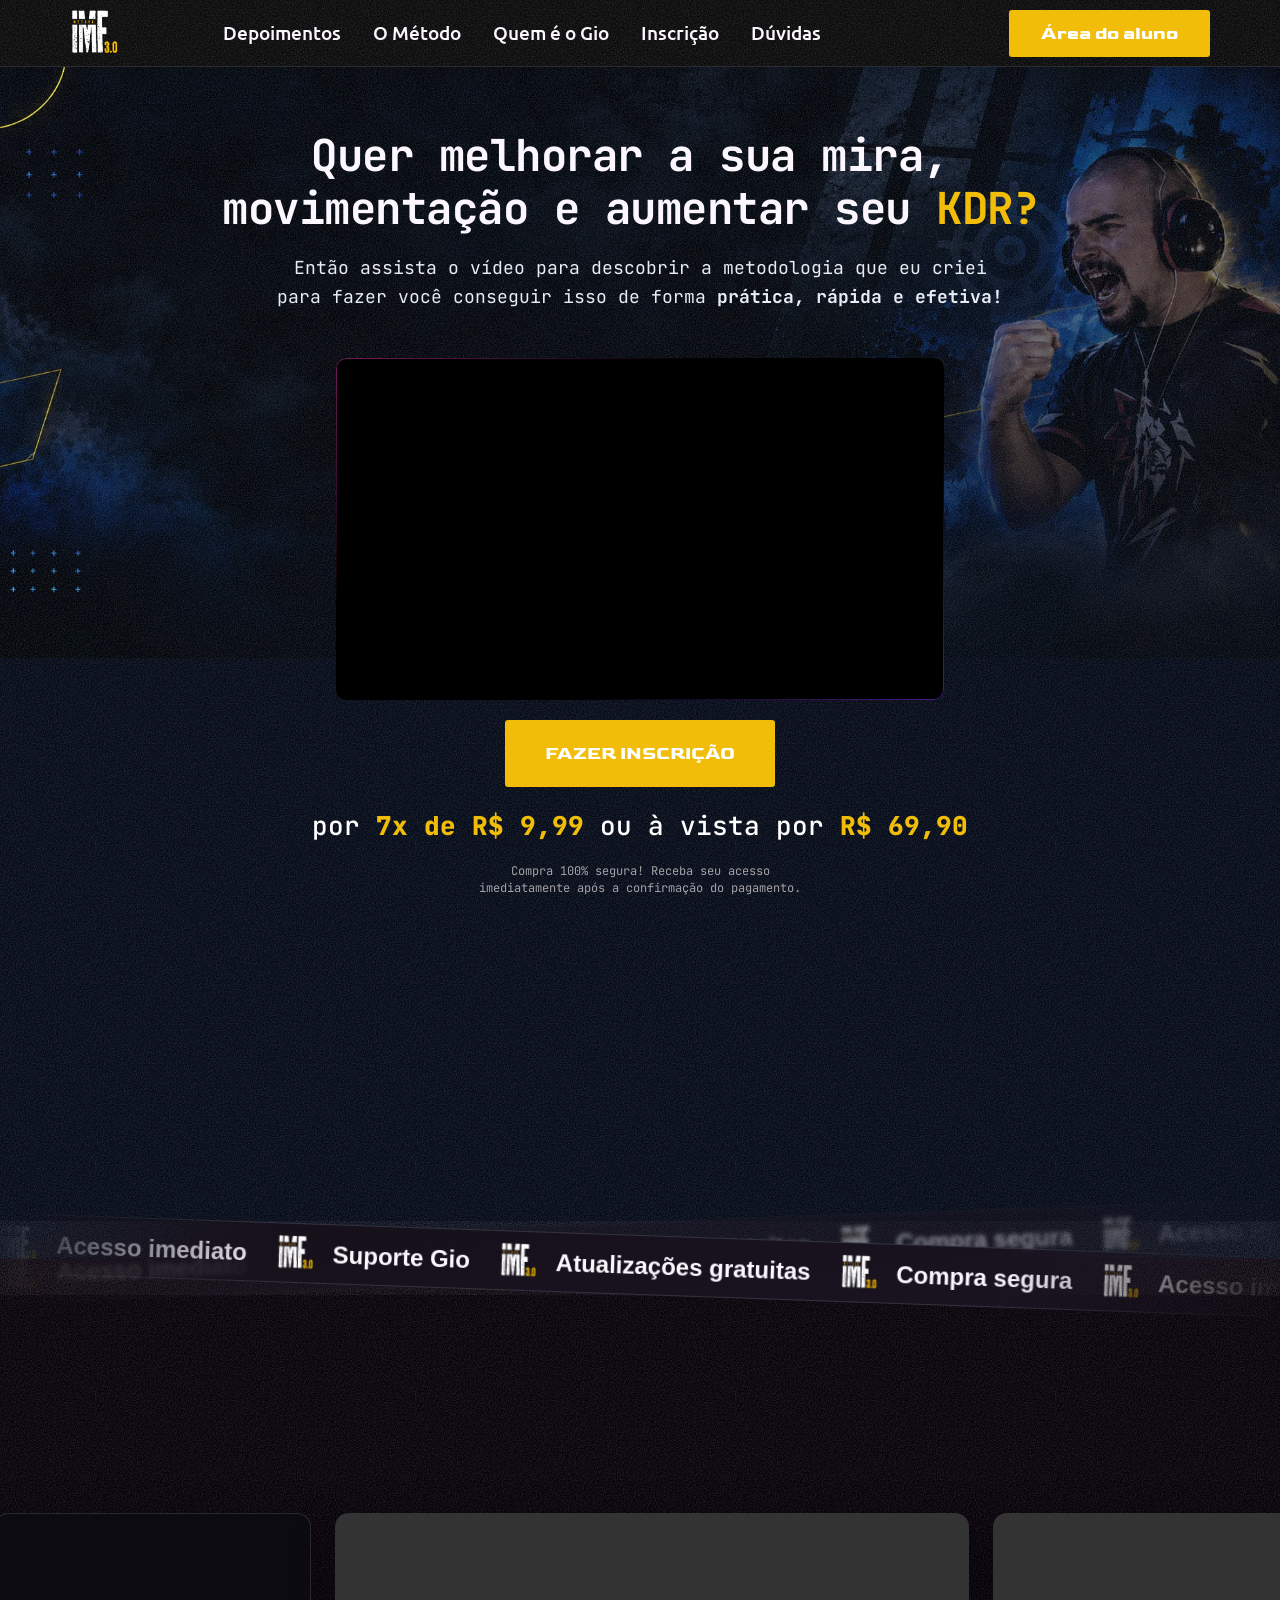
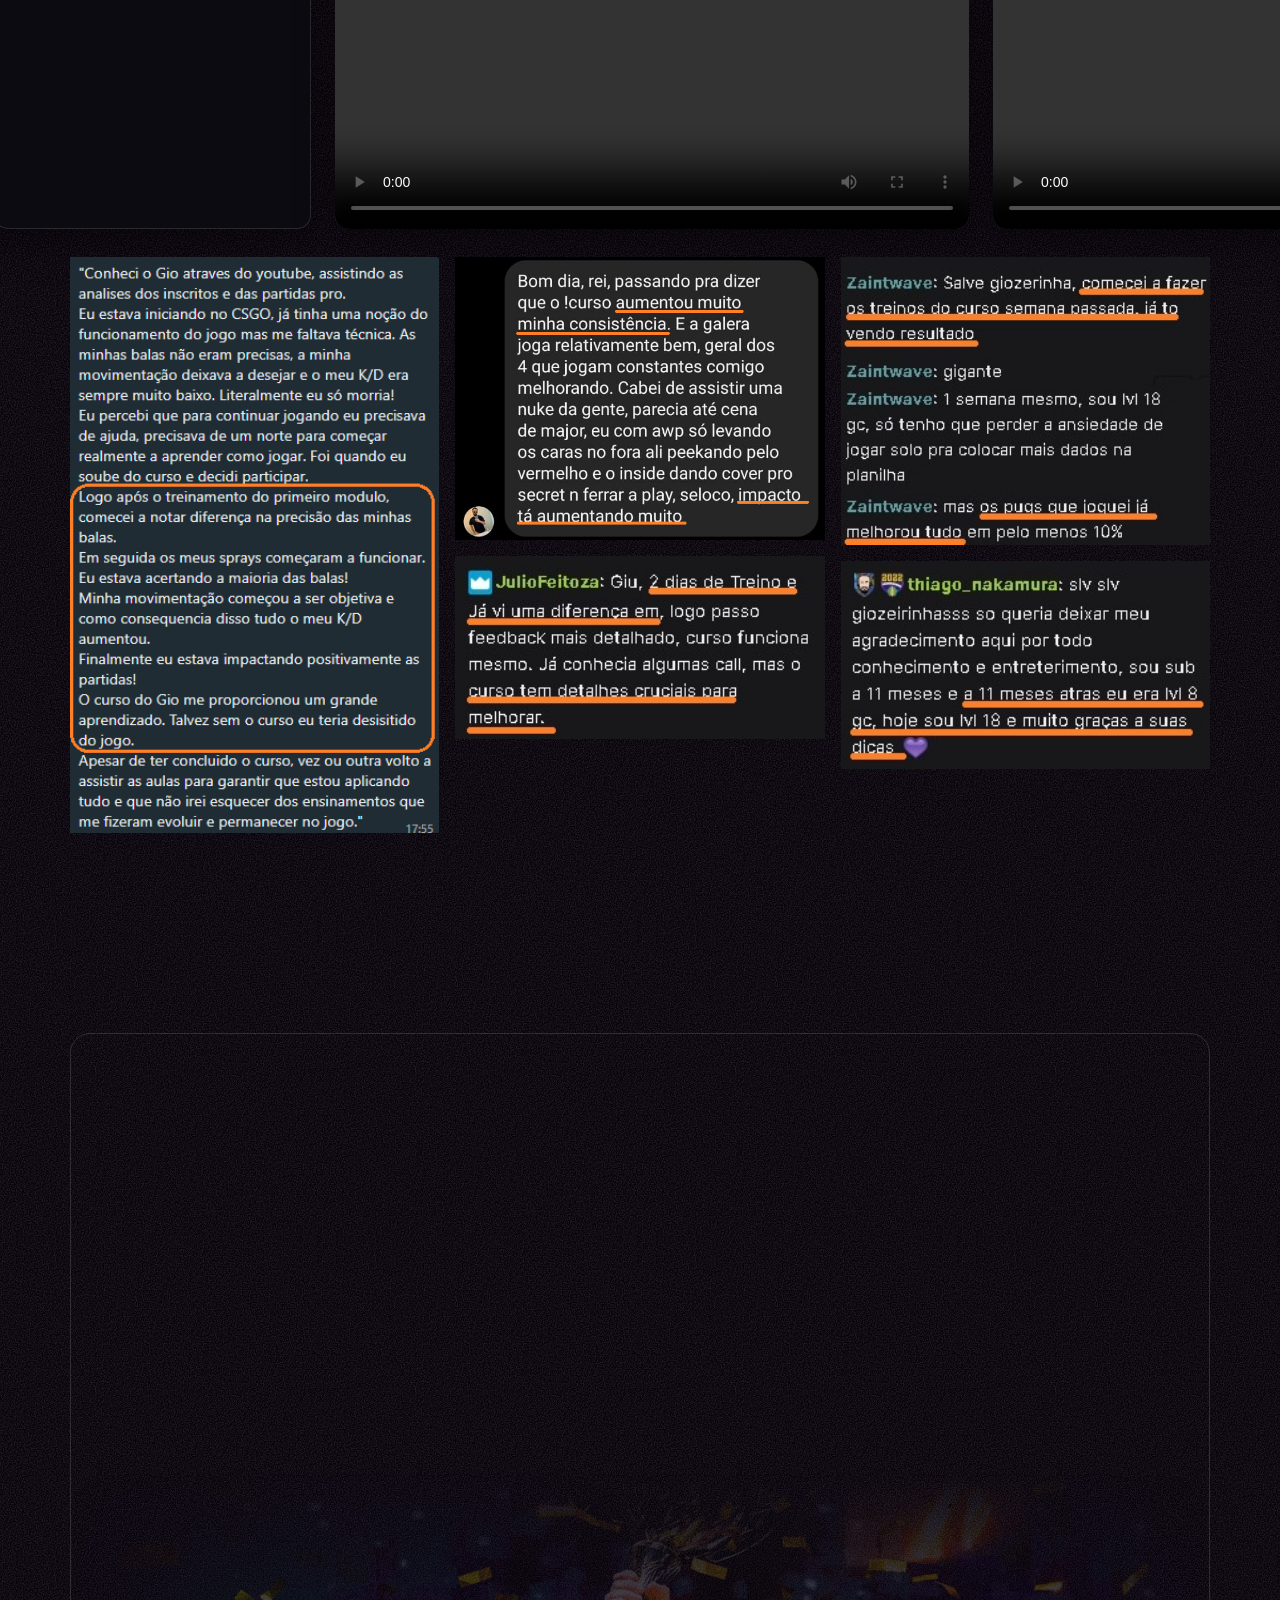
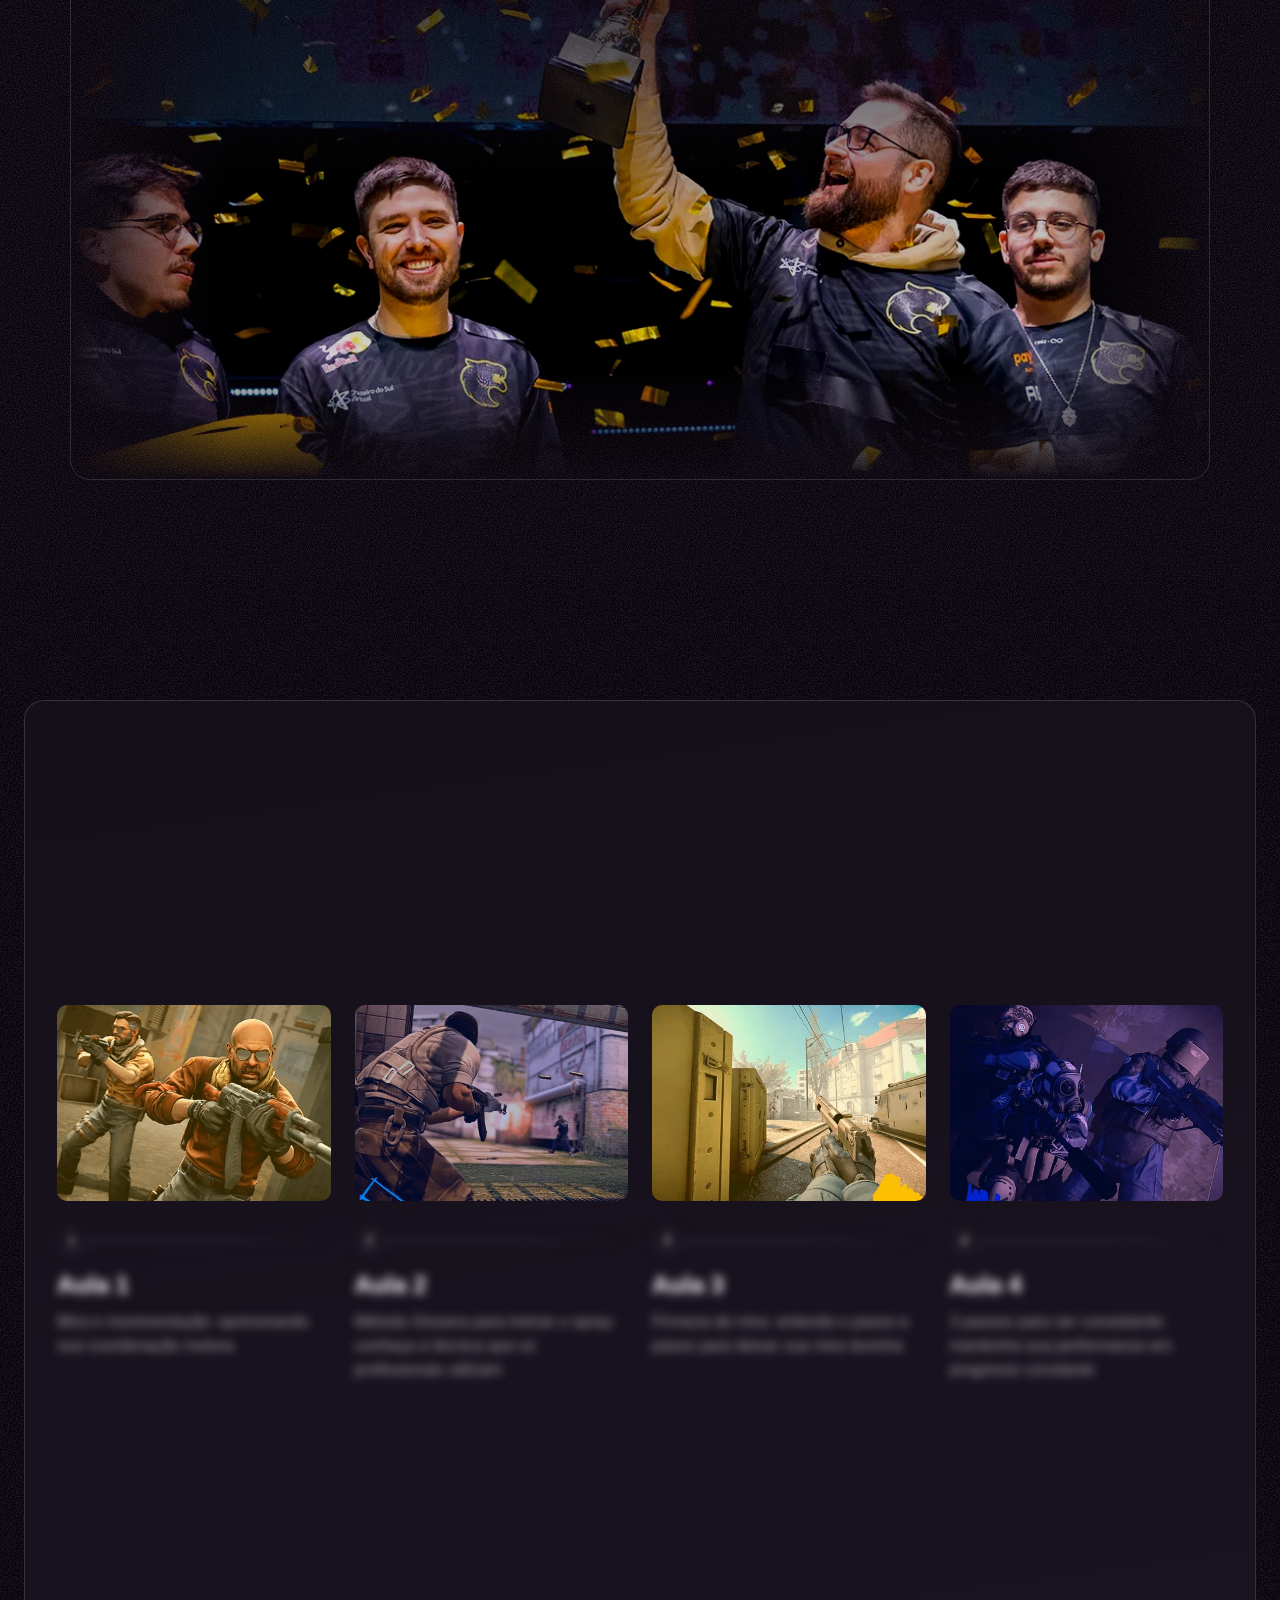
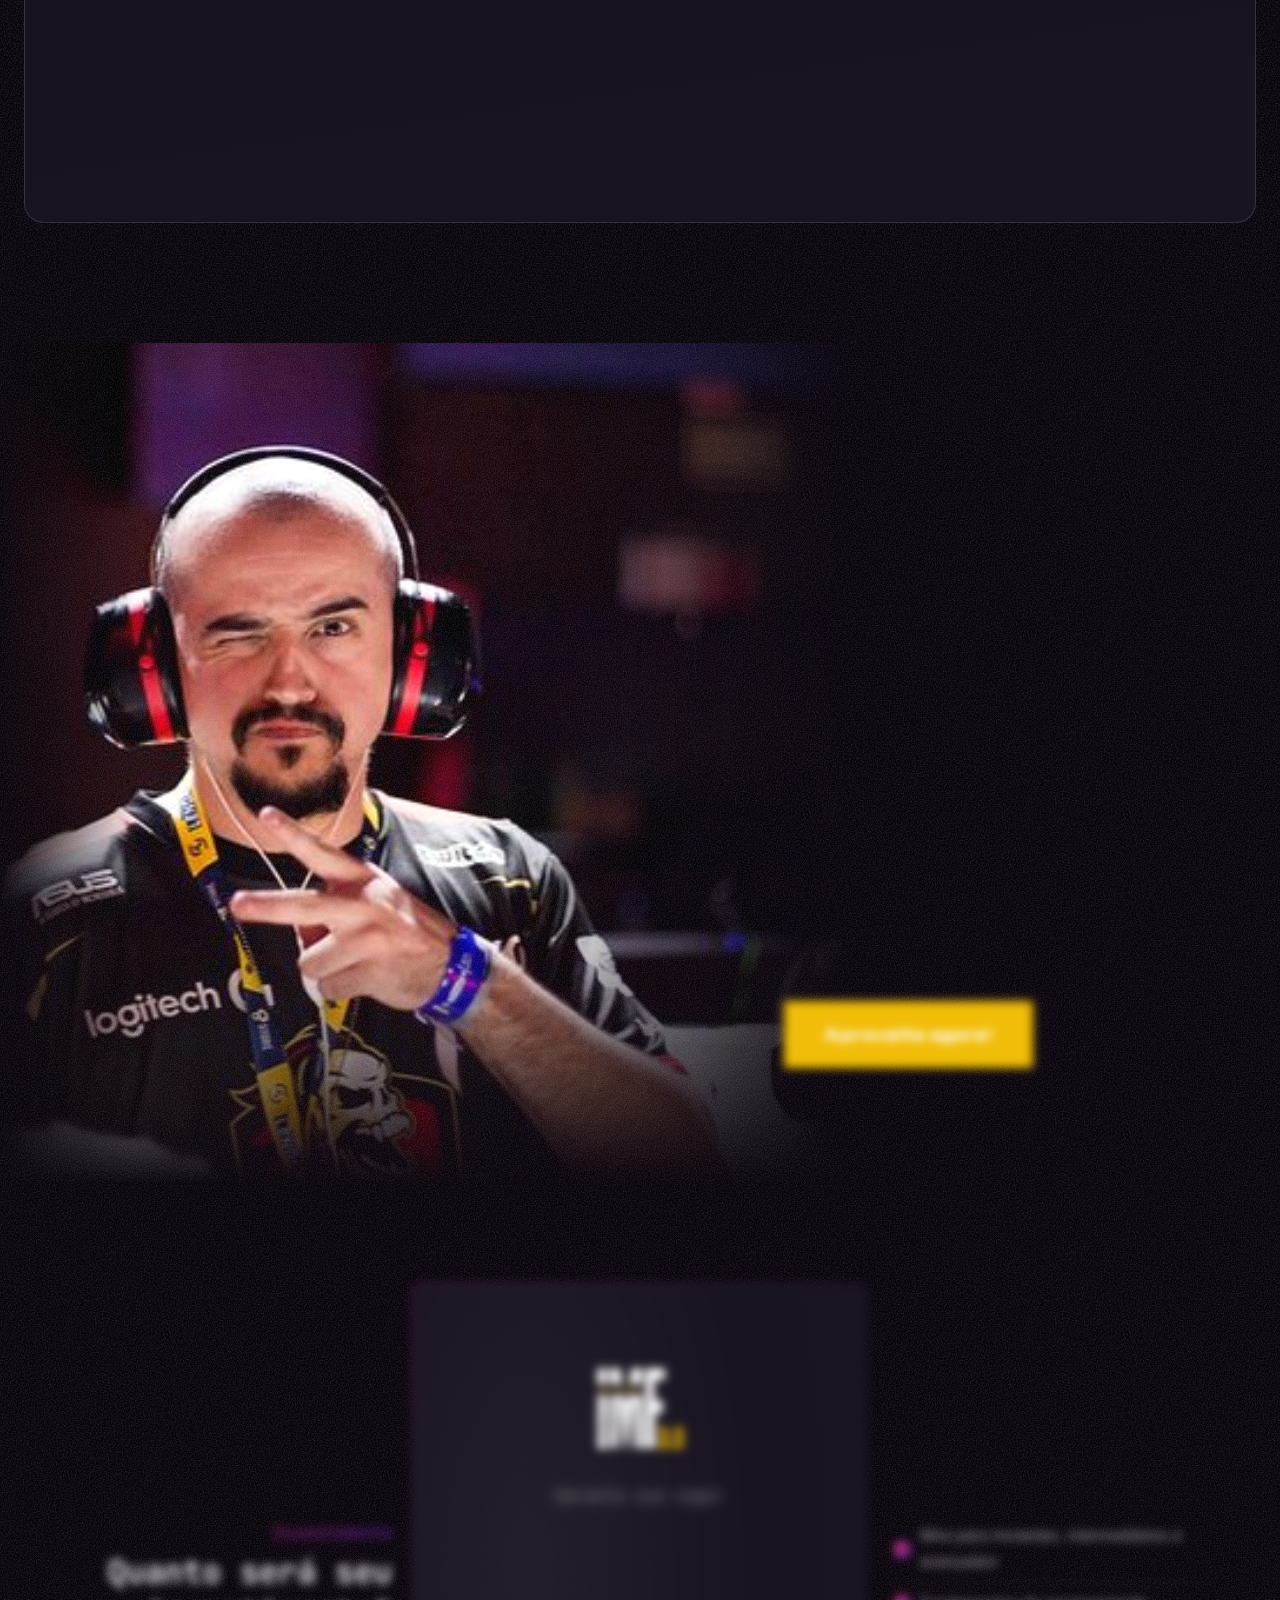
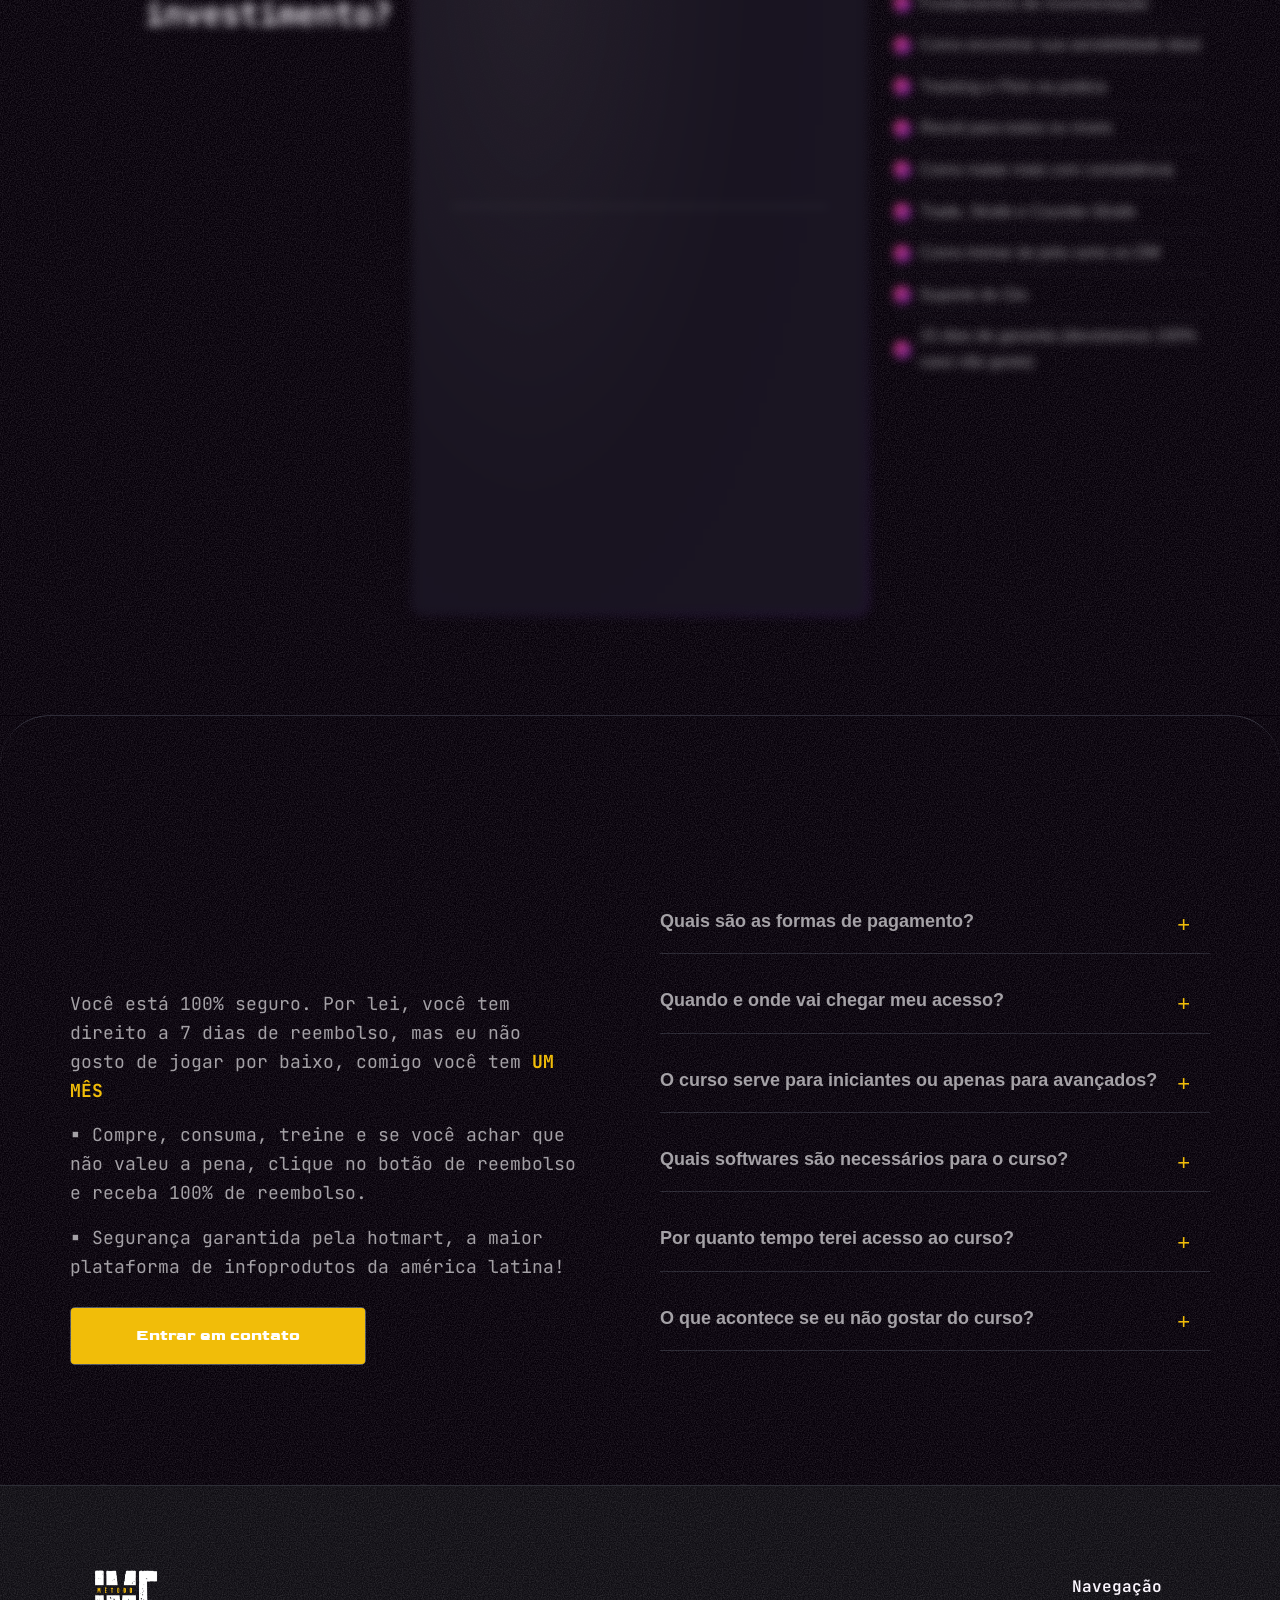
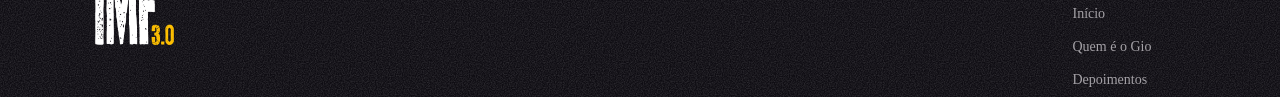
==== commit c2ed50c1: "Investimento: 7x de R$ 9,99 em destaque e lista nova também no desktop O preço parcelado passa a ser" ====
--- a/index.html
+++ b/index.html
@@ -1560,11 +1560,11 @@
 				</div>
 				<div class="elementor-element elementor-element-604ec56 scroll-top elementor-widget elementor-widget-text-editor" data-id="604ec56" data-element_type="widget" data-e-type="widget" data-widget_type="text-editor.default">
 				<div class="elementor-widget-container">
-									<span class="parcela">R$</span>69,90								</div>
+									<span class="parcela">7x de R$</span>9,99								</div>
 				</div>
 				<div class="elementor-element elementor-element-0d5cc9e scroll-top elementor-widget elementor-widget-heading" data-id="0d5cc9e" data-element_type="widget" data-e-type="widget" data-widget_type="heading.default">
 				<div class="elementor-widget-container">
-					<h3 class="elementor-heading-title elementor-size-default">ou em até <span style="color: #fcf7ff">7x de R$ 9,99 </span>no cartão de crédito.</h3>				</div>
+					<h3 class="elementor-heading-title elementor-size-default">ou <span style="color: #fcf7ff">R$ 69,90</span> à vista.</h3>				</div>
 				</div>
 				<div class="elementor-element elementor-element-fc8bf88 elementor-align-center elementor-mobile-align-center scroll-top elementor-widget elementor-widget-button" data-id="fc8bf88" data-element_type="widget" data-e-type="widget" data-widget_type="button.default">
 				<div class="elementor-widget-container">
@@ -1598,50 +1598,55 @@
 				<div class="elementor-element elementor-element-2c1b398 elementor-align-start elementor-tablet-align-start scroll-top elementor-icon-list--layout-traditional elementor-list-item-link-full_width elementor-widget elementor-widget-icon-list" data-id="2c1b398" data-element_type="widget" data-e-type="widget" data-widget_type="icon-list.default">
 				<div class="elementor-widget-container">
 							<ul class="elementor-icon-list-items">
-							<li class="elementor-icon-list-item">
+<li class="elementor-icon-list-item">
 											<span class="elementor-icon-list-icon">
 							<i aria-hidden="true" class="fas fa-check-circle"></i>						</span>
-										<span class="elementor-icon-list-text">7 aulas práticas de mira, movimentação e spray</span>
-									</li>
-								<li class="elementor-icon-list-item">
+										<span class="elementor-icon-list-text">Mira para iniciantes, intermediários e avançados</span>
+									</li>
+<li class="elementor-icon-list-item">
 											<span class="elementor-icon-list-icon">
 							<i aria-hidden="true" class="fas fa-check-circle"></i>						</span>
-										<span class="elementor-icon-list-text">Método Giozera para treinar o spray</span>
-									</li>
-								<li class="elementor-icon-list-item">
+										<span class="elementor-icon-list-text">Fundamentos de movimentação</span>
+									</li>
+<li class="elementor-icon-list-item">
 											<span class="elementor-icon-list-icon">
 							<i aria-hidden="true" class="fas fa-check-circle"></i>						</span>
-										<span class="elementor-icon-list-text">Firmeza de mira, passo a passo</span>
-									</li>
-								<li class="elementor-icon-list-item">
+										<span class="elementor-icon-list-text">Como encontrar sua sensibilidade ideal</span>
+									</li>
+<li class="elementor-icon-list-item">
 											<span class="elementor-icon-list-icon">
 							<i aria-hidden="true" class="fas fa-check-circle"></i>						</span>
-										<span class="elementor-icon-list-text">3 passos para ser consistente</span>
-									</li>
-								<li class="elementor-icon-list-item">
+										<span class="elementor-icon-list-text">Tracking e Flick na prática</span>
+									</li>
+<li class="elementor-icon-list-item">
 											<span class="elementor-icon-list-icon">
 							<i aria-hidden="true" class="fas fa-check-circle"></i>						</span>
-										<span class="elementor-icon-list-text">Como aumentar seu KD de forma prática</span>
-									</li>
-								<li class="elementor-icon-list-item">
+										<span class="elementor-icon-list-text">Recoil para todos os níveis</span>
+									</li>
+<li class="elementor-icon-list-item">
 											<span class="elementor-icon-list-icon">
 							<i aria-hidden="true" class="fas fa-check-circle"></i>						</span>
-										<span class="elementor-icon-list-text">Treinos extras: fast e endurance</span>
-									</li>
-								<li class="elementor-icon-list-item">
+										<span class="elementor-icon-list-text">Como matar mais com consistência</span>
+									</li>
+<li class="elementor-icon-list-item">
 											<span class="elementor-icon-list-icon">
 							<i aria-hidden="true" class="fas fa-check-circle"></i>						</span>
-										<span class="elementor-icon-list-text">Acesso imediato</span>
-									</li>
-								<li class="elementor-icon-list-item">
+										<span class="elementor-icon-list-text">Trade, Strafe e Counter-Strafe</span>
+									</li>
+<li class="elementor-icon-list-item">
 											<span class="elementor-icon-list-icon">
 							<i aria-hidden="true" class="fas fa-check-circle"></i>						</span>
-										<span class="elementor-icon-list-text">30 dias de garantia</span>
-									</li>
-								<li class="elementor-icon-list-item">
+										<span class="elementor-icon-list-text">Como treinar do jeito certo no DM</span>
+									</li>
+<li class="elementor-icon-list-item">
 											<span class="elementor-icon-list-icon">
 							<i aria-hidden="true" class="fas fa-check-circle"></i>						</span>
-										<span class="elementor-icon-list-text">Compra segura pela Hotmart</span>
+										<span class="elementor-icon-list-text">Suporte do Gio</span>
+									</li>
+<li class="elementor-icon-list-item">
+											<span class="elementor-icon-list-icon">
+							<i aria-hidden="true" class="fas fa-check-circle"></i>						</span>
+										<span class="elementor-icon-list-text">15 dias de garantia (devolvemos 100% caso não goste)</span>
 									</li>
 						</ul>
 						</div>
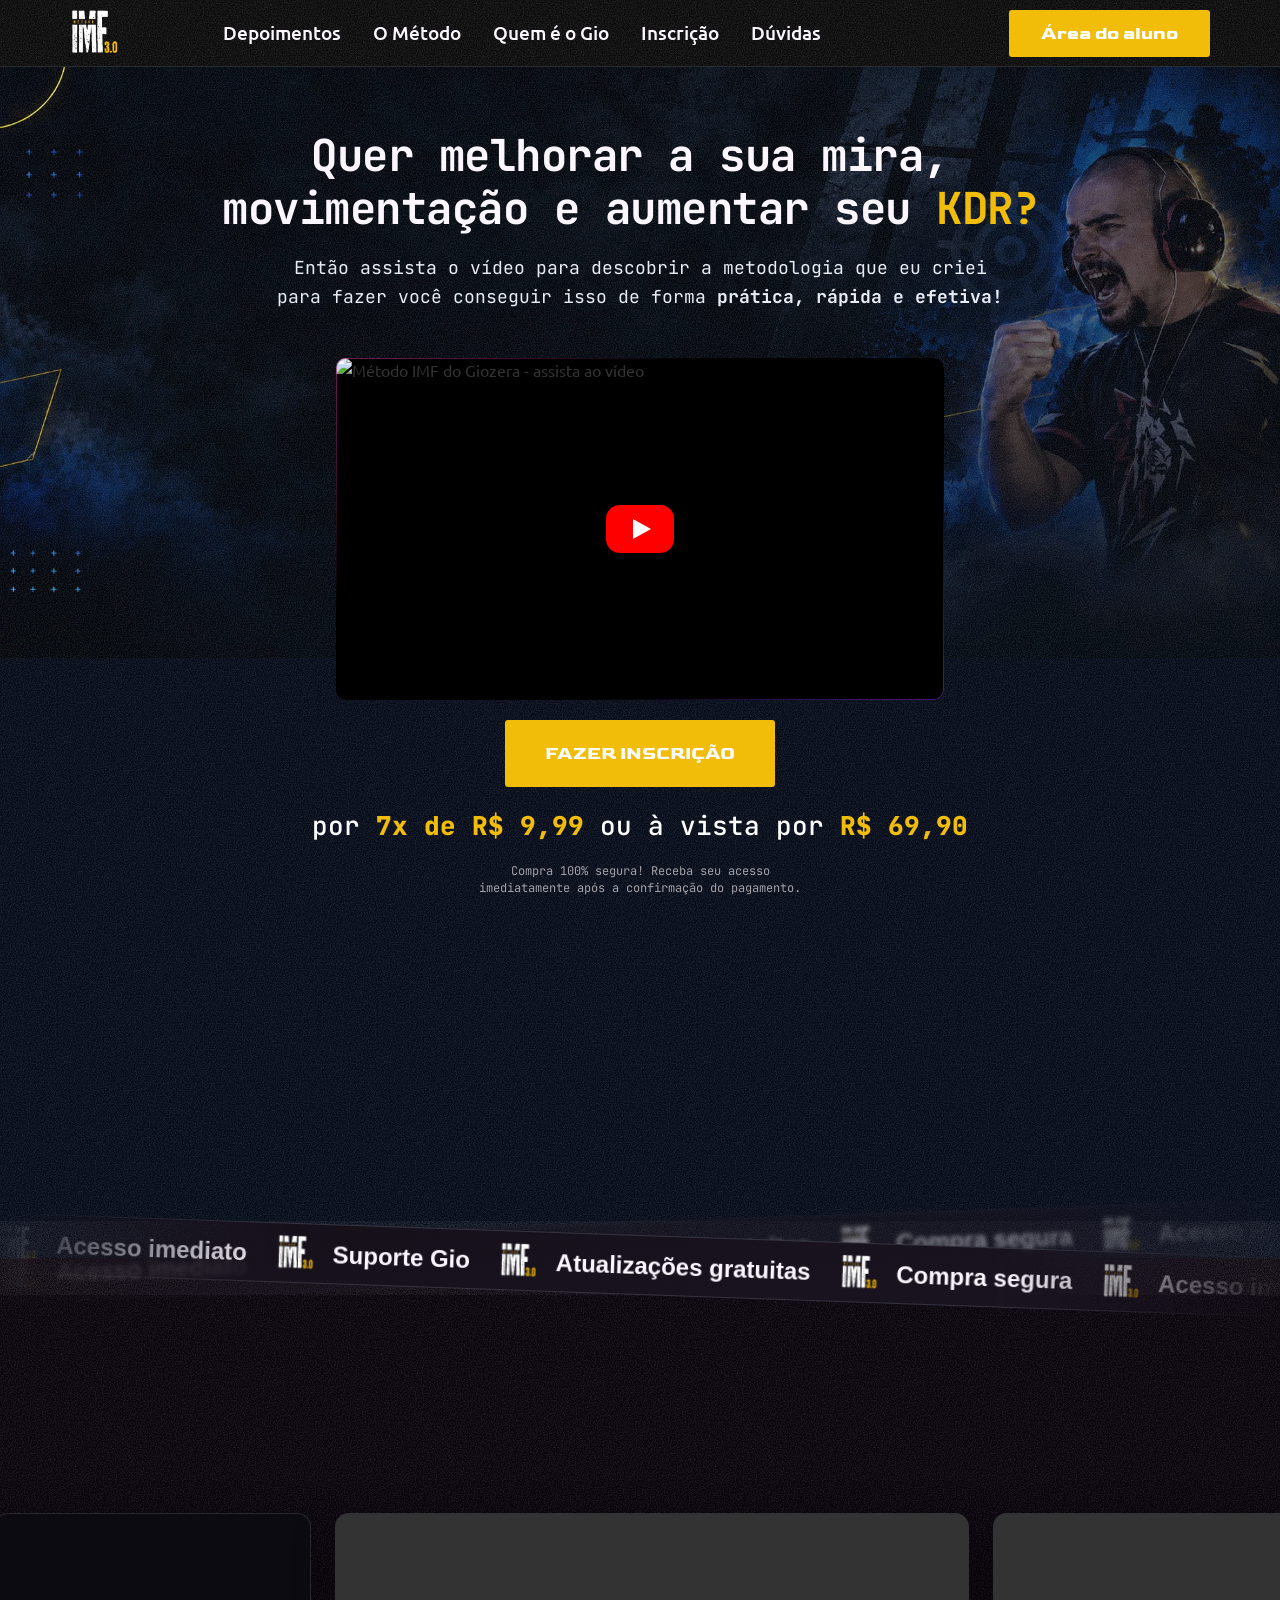
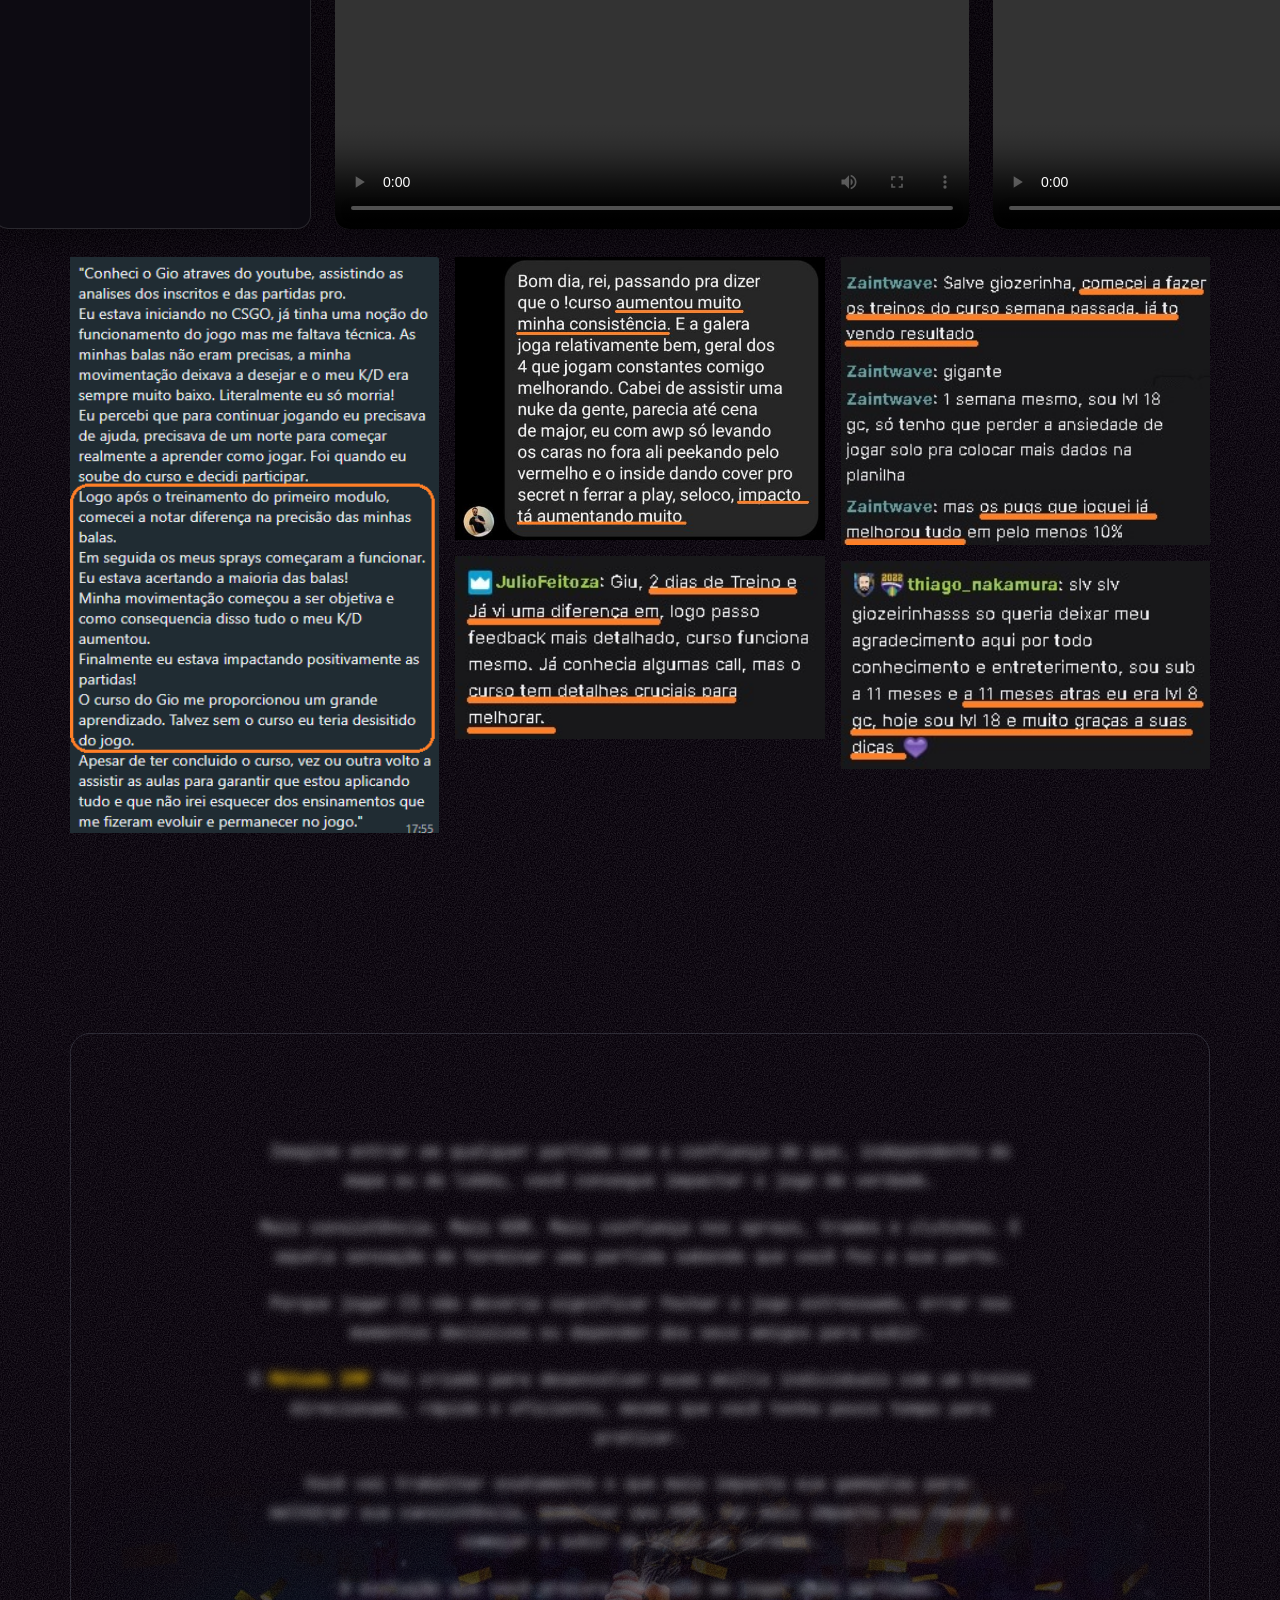
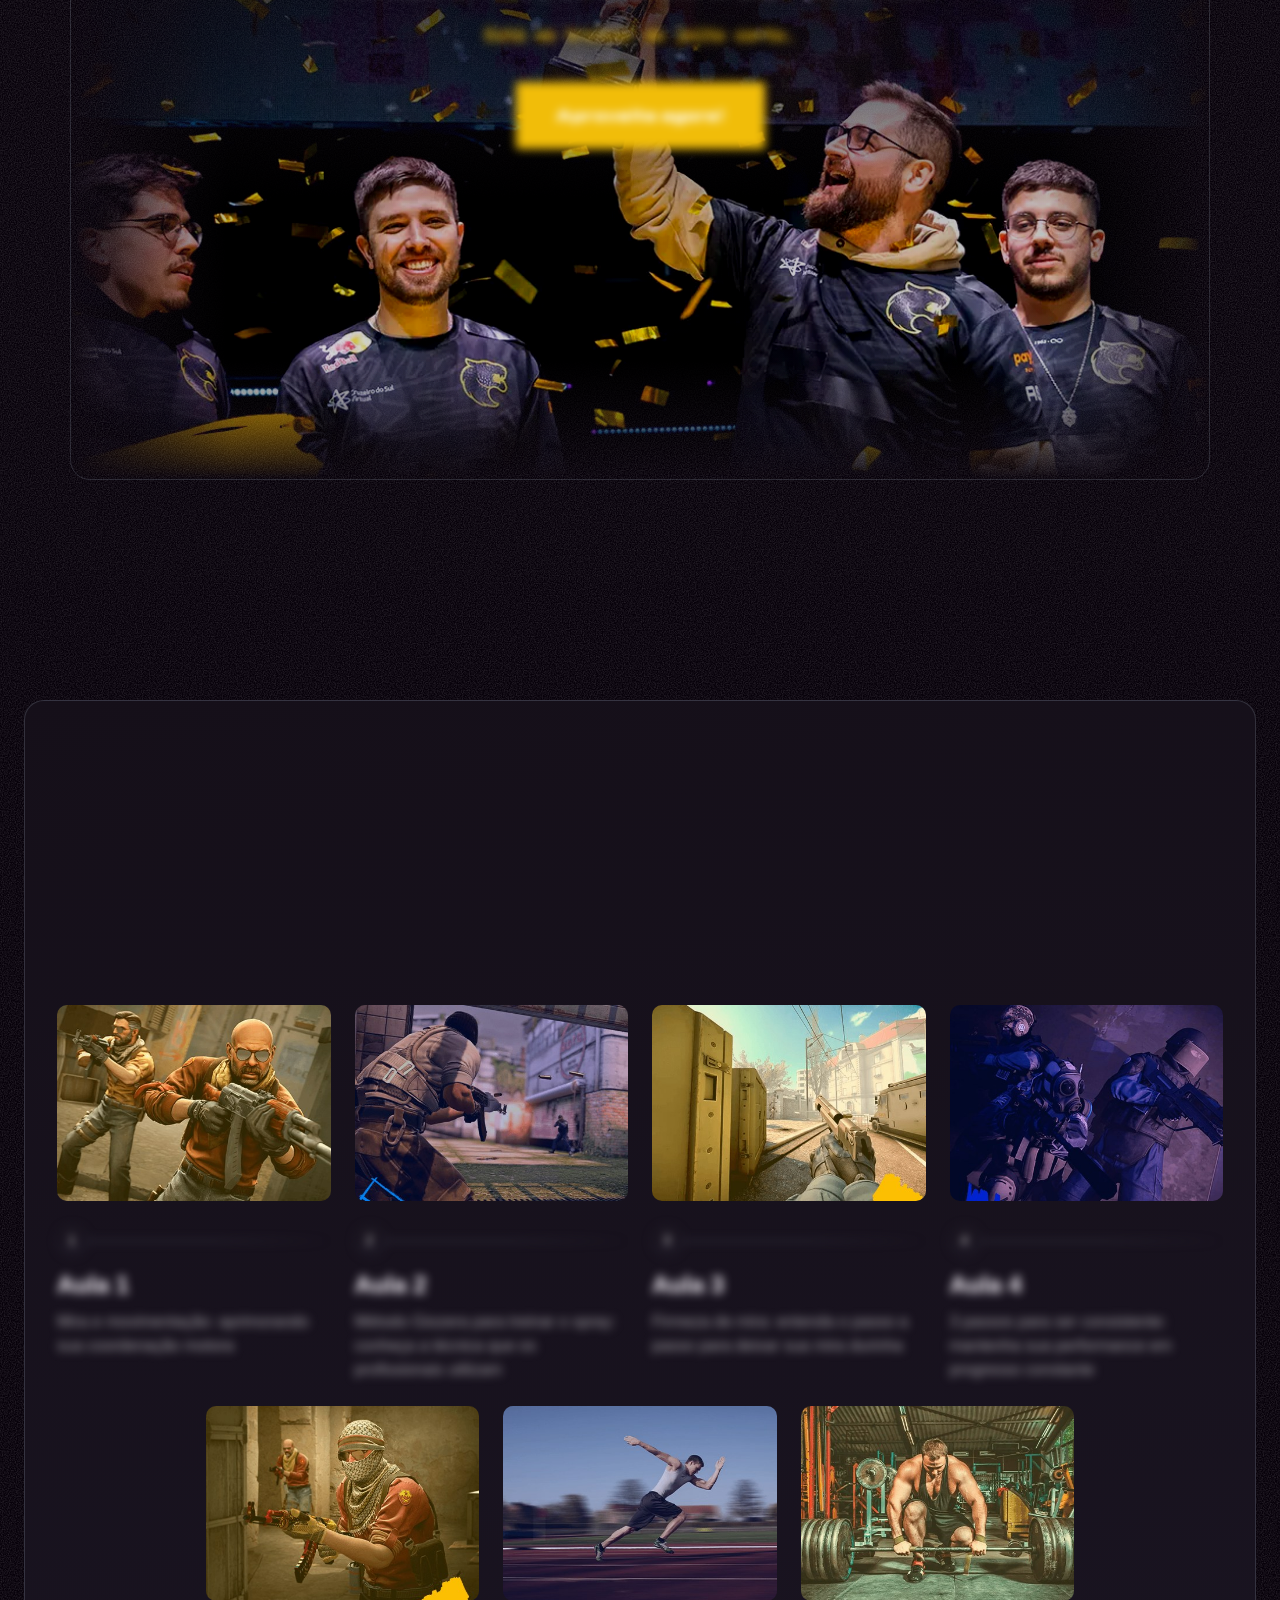
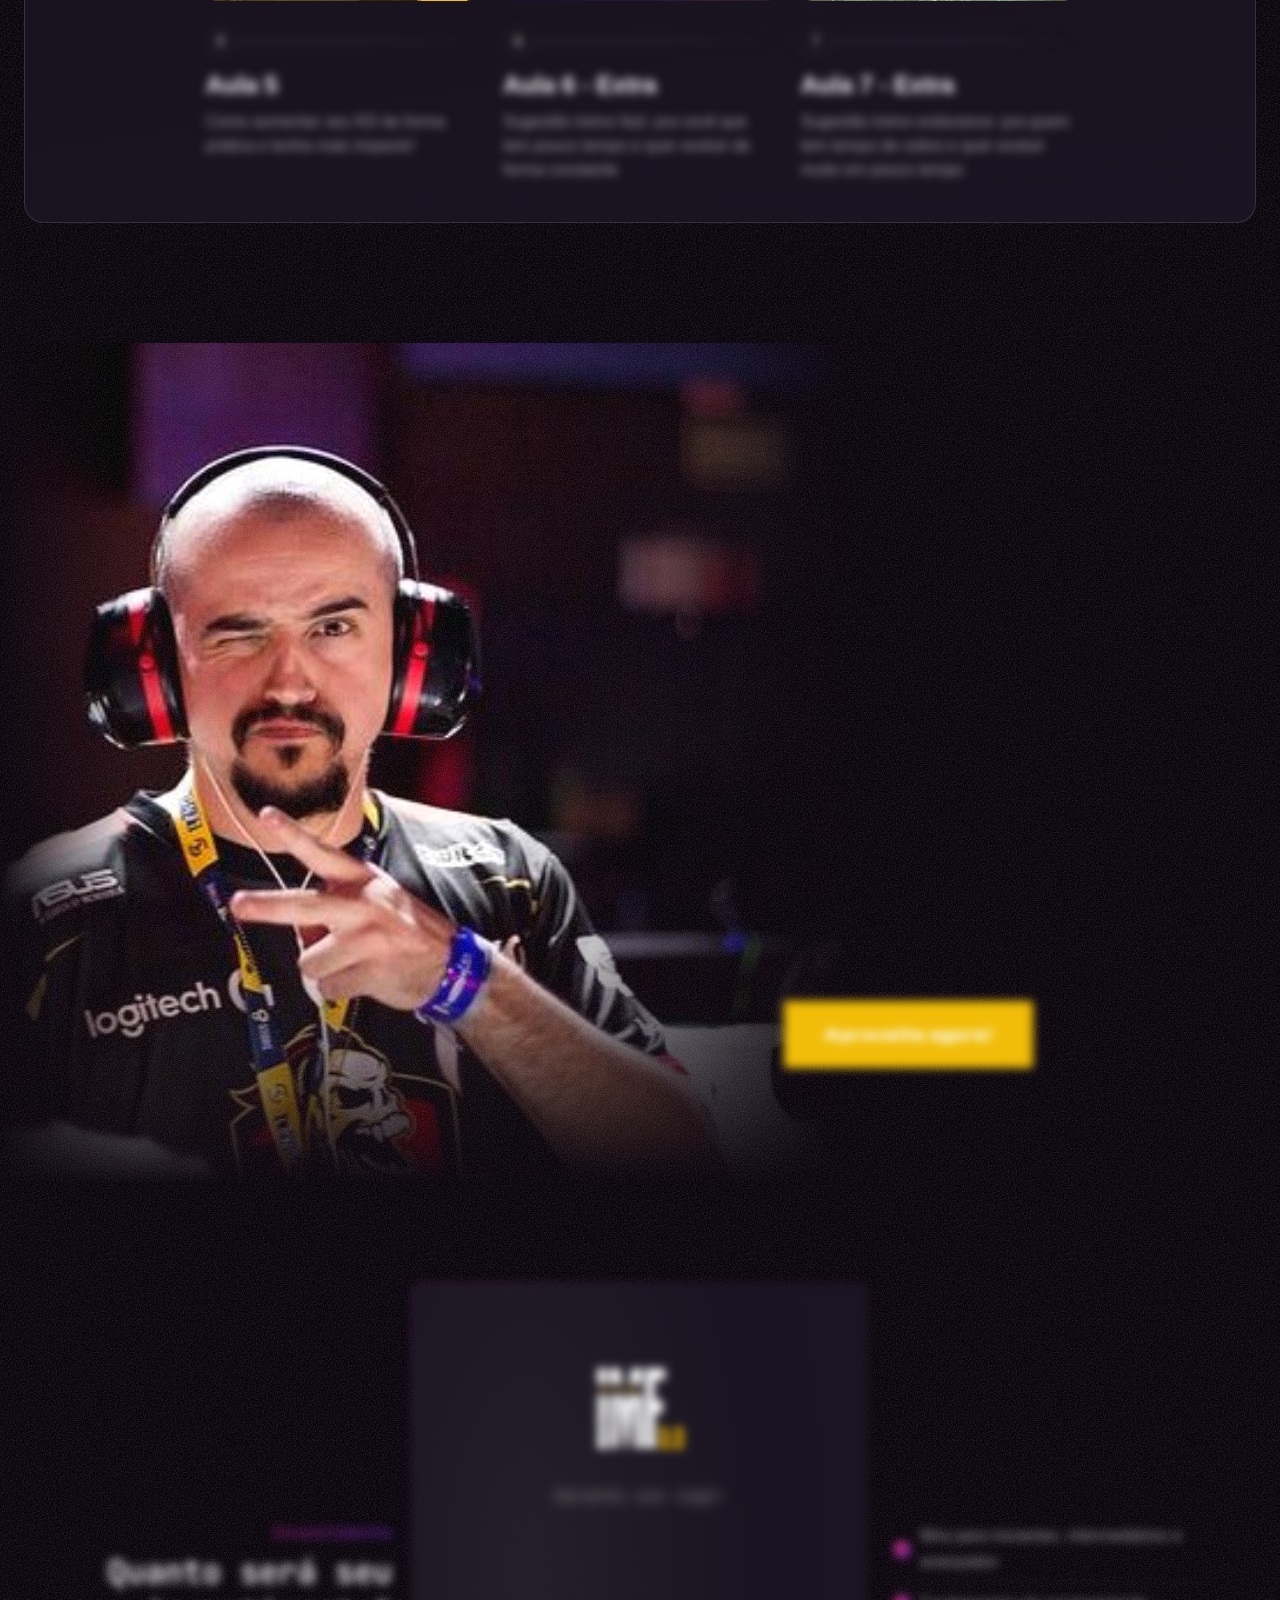
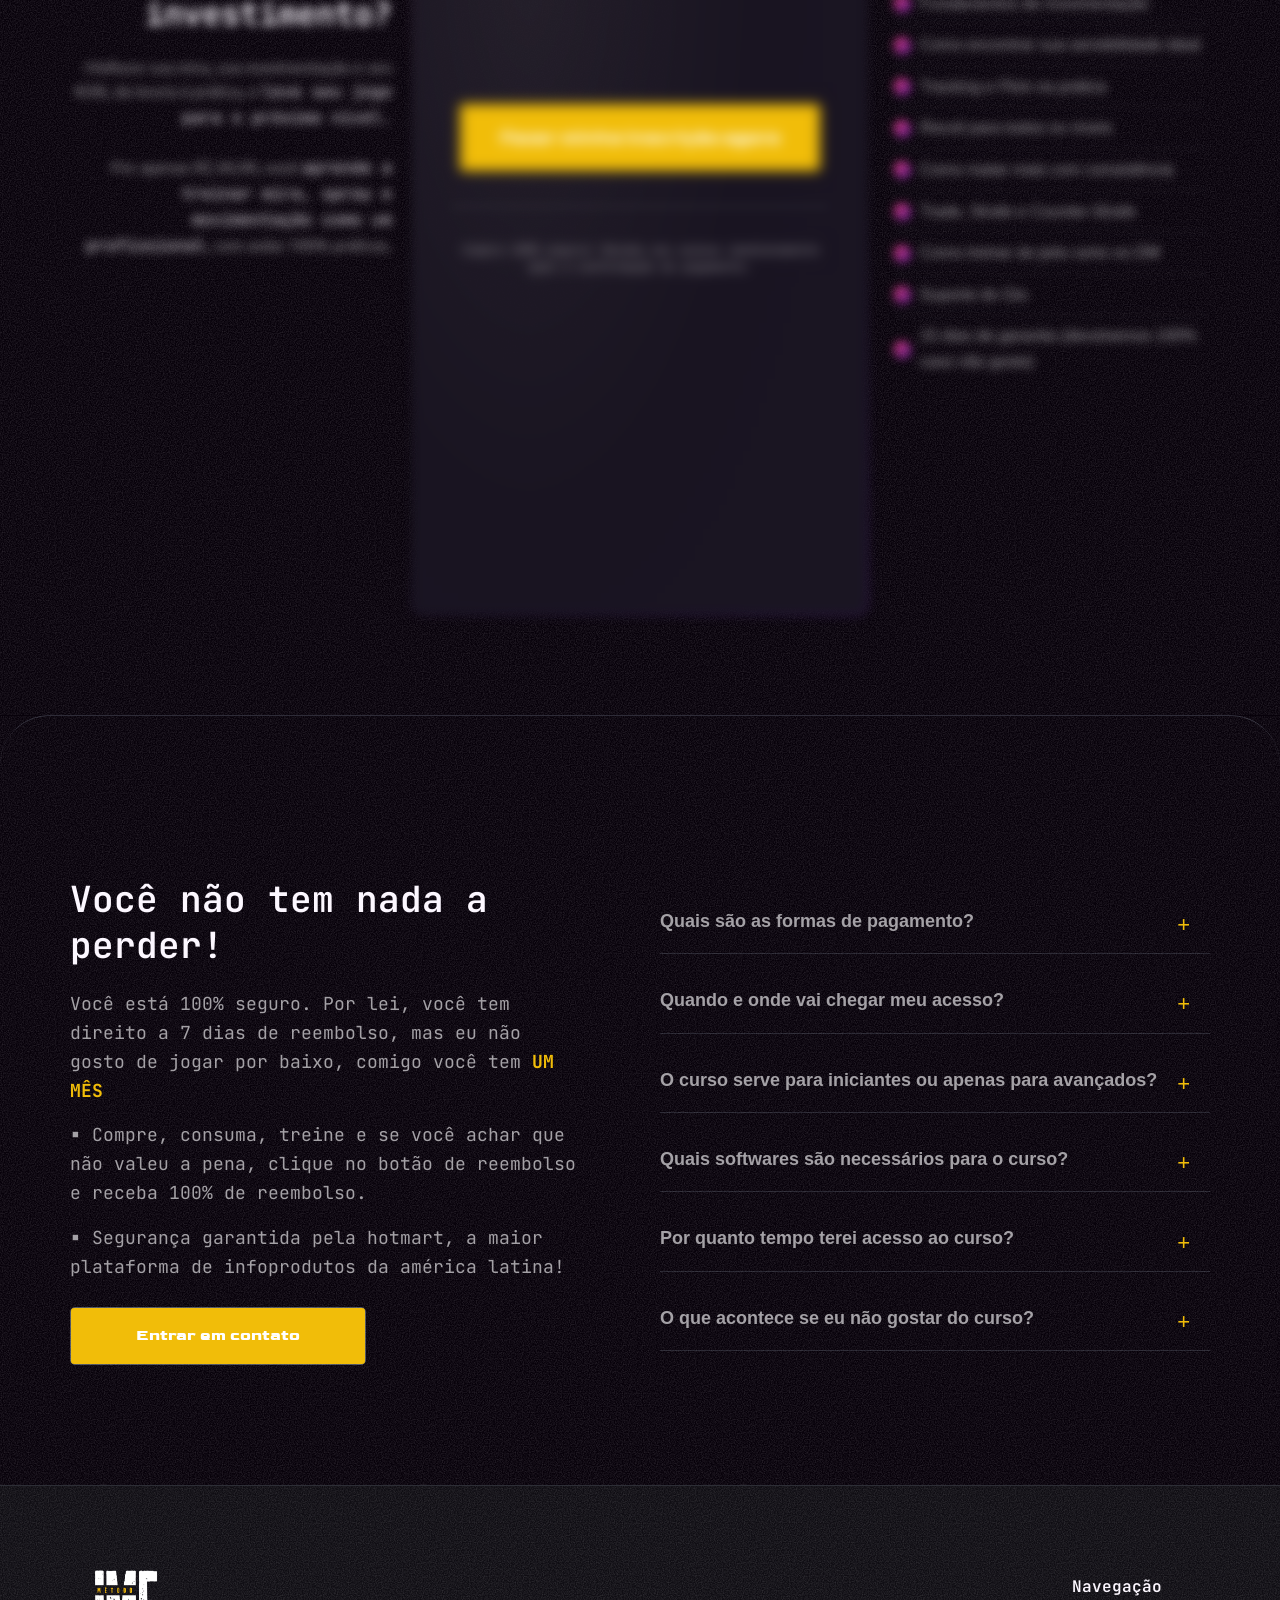
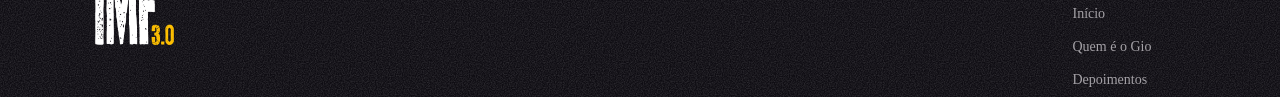
==== commit eb397970: "Desempenho: vídeo do topo em miniatura, imagens leves e CSS unificado O player do YouTube só carrega" ====
--- a/index.html
+++ b/index.html
@@ -738,7 +738,7 @@
     width: 66%;
     z-index: -1;
     pointer-events: none;
-    background: url("./arquivos/gio-foto.png") 70% 28% / cover no-repeat;
+    background: url("./arquivos/gio-foto.jpg") 70% 28% / cover no-repeat;
     filter: saturate(1.12) contrast(1.05);
     -webkit-mask-image: linear-gradient(90deg, transparent 0%, #000 16%, #000 60%, transparent 100%), linear-gradient(180deg, #000 0%, #000 72%, transparent 100%);
     -webkit-mask-composite: source-in;
@@ -761,7 +761,7 @@
     height: 460px;
     z-index: -1;
     pointer-events: none;
-    background: url("./arquivos/gio-foto.png") 60% 22% / cover no-repeat;
+    background: url("./arquivos/gio-foto.jpg") 60% 22% / cover no-repeat;
     filter: saturate(1.12) contrast(1.05);
     -webkit-mask-image: linear-gradient(180deg, #000 0%, #000 42%, transparent 90%);
     mask-image: linear-gradient(180deg, #000 0%, #000 42%, transparent 90%);
@@ -905,6 +905,15 @@
 .elementor-6505 .elementor-element-3360c4a .gio-quem-e { text-align: center !important; }
 .elementor-6505 .elementor-element-cf903d8 { width: 100% !important; }
 .elementor-6505 .elementor-element-cf903d8 .elementor-button-wrapper { text-align: center !important; }
+</style>
+<style id="gio-yt-css">
+/* Vídeo do topo: miniatura leve; o player do YouTube só carrega quando clicam */
+.gio-yt { position: relative; width: 100%; aspect-ratio: 16 / 9; background: #000; cursor: pointer; overflow: hidden; border-radius: inherit; }
+.gio-yt img { position: absolute; inset: 0; width: 100%; height: 100%; object-fit: cover; display: block; }
+.gio-yt iframe { position: absolute; inset: 0; width: 100%; height: 100%; border: 0; }
+.gio-yt-play { position: absolute; left: 50%; top: 50%; width: 68px; height: 48px; margin: -24px 0 0 -34px; background: #f00; border-radius: 14px; box-shadow: 0 4px 18px rgba(0,0,0,.5); transition: transform .15s, background .15s; }
+.gio-yt-play::after { content: ""; position: absolute; left: 27px; top: 14px; border-style: solid; border-width: 10px 0 10px 18px; border-color: transparent transparent transparent #fff; }
+.gio-yt:hover .gio-yt-play, .gio-yt:focus-visible .gio-yt-play { transform: scale(1.08); background: #e00; }
 </style>
 </head>
 <body data-rsssl="1" class="wp-singular page-template page-template-elementor_canvas page page-id-6505 wp-embed-responsive wp-theme-hello-elementor hello-elementor-default elementor-default elementor-template-canvas elementor-kit-8 elementor-page elementor-page-6505 e--ua-blink e--ua-chrome e--ua-webkit" data-elementor-device-mode="desktop" cz-shortcut-listen="true">
@@ -971,10 +980,10 @@
 				<div class="elementor-widget-container">
 									<span class="sub-completo"><span style="color: #fcf7ff;">Então assista o vídeo para descobrir a metodologia que eu criei para fazer você conseguir isso de forma <span style="color:#1e96fc;font-weight:700">prática, rápida e efetiva!</span></span></span><span class="sub-curto" style="color: #fcf7ff;">Assista ao vídeo e descubra a metodologia que eu criei: <span style="color:#1e96fc;font-weight:700">prática, rápida e efetiva!</span></span>								</div>
 				</div>
-				<div class="elementor-element elementor-element-b99c80e elementor-widget__width-initial elementor-widget elementor-widget-video" data-id="b99c80e" data-element_type="widget" data-e-type="widget" data-settings="{&quot;youtube_url&quot;:&quot;https:\/\/www.youtube.com\/watch?v=DAbT9y8L-54&quot;,&quot;show_image_overlay&quot;:&quot;yes&quot;,&quot;image_overlay&quot;:{&quot;url&quot;:&quot;https:\/\/vivendodevideo.com.br\/wp-content\/uploads\/2025\/04\/Thumb.webp&quot;,&quot;id&quot;:6715,&quot;size&quot;:&quot;&quot;,&quot;alt&quot;:&quot;&quot;,&quot;source&quot;:&quot;library&quot;},&quot;video_type&quot;:&quot;youtube&quot;,&quot;controls&quot;:&quot;yes&quot;}" data-widget_type="video.default">
+				<div class="elementor-element elementor-element-b99c80e elementor-widget__width-initial elementor-widget elementor-widget-video" data-id="b99c80e">
 				<div class="elementor-widget-container">
 							<div class="elementor-wrapper elementor-open-inline">
-			<iframe class="elementor-video" frameborder="0" allowfullscreen="" allow="accelerometer; autoplay; clipboard-write; encrypted-media; gyroscope; picture-in-picture; web-share" referrerpolicy="strict-origin-when-cross-origin" title="Vídeo" width="640" height="360" src="https://www.youtube.com/embed/DAbT9y8L-54?feature=oembed&rel=0&modestbranding=1" id="widget2" data-gtm-yt-inspected-14="true"></iframe>				
+			<div class="gio-yt" data-yt="DAbT9y8L-54" role="button" tabindex="0" aria-label="Assistir ao vídeo"><img src="https://i.ytimg.com/vi/DAbT9y8L-54/maxresdefault.jpg" alt="Método IMF do Giozera - assista ao vídeo" width="1280" height="720" decoding="async" fetchpriority="high" onerror="this.onerror=null;this.src='https://i.ytimg.com/vi/DAbT9y8L-54/hqdefault.jpg'"><span class="gio-yt-play" aria-hidden="true"></span></div>				
 					</div>
 						</div>
 				</div>
@@ -1141,11 +1150,11 @@
 </div>
 </div>
 <div class="gio-dep-prints">
-<img class="gio-dep-print" loading="eager" src="./arquivos/print-1.png" alt="Print de depoimento de aluno 1">
-<img class="gio-dep-print" loading="eager" src="./arquivos/print-2.png" alt="Print de depoimento de aluno 2">
-<img class="gio-dep-print" loading="eager" src="./arquivos/print-3.jpeg" alt="Print de depoimento de aluno 3">
-<img class="gio-dep-print" loading="eager" src="./arquivos/print-4.jpeg" alt="Print de depoimento de aluno 4">
-<img class="gio-dep-print" loading="eager" src="./arquivos/print-5.jpg" alt="Print de depoimento de aluno 5">
+<img class="gio-dep-print" loading="lazy" src="./arquivos/print-1.png" alt="Print de depoimento de aluno 1">
+<img class="gio-dep-print" loading="lazy" src="./arquivos/print-2.jpg" alt="Print de depoimento de aluno 2">
+<img class="gio-dep-print" loading="lazy" src="./arquivos/print-3.jpeg" alt="Print de depoimento de aluno 3">
+<img class="gio-dep-print" loading="lazy" src="./arquivos/print-4.jpeg" alt="Print de depoimento de aluno 4">
+<img class="gio-dep-print" loading="lazy" src="./arquivos/print-5.jpg" alt="Print de depoimento de aluno 5">
 </div>
 </div>
 				<div class="elementor-element elementor-element-7d95766 elementor-absolute elementor-hidden-mobile elementor-widget elementor-widget-image" data-id="7d95766" data-element_type="widget" data-e-type="widget" data-settings="{&quot;_position&quot;:&quot;absolute&quot;}" data-widget_type="image.default">
@@ -1190,7 +1199,7 @@
 		<div class="elementor-element elementor-element-7472847 e-con-full e-flex e-con e-child" data-id="7472847" data-element_type="container" data-e-type="container">
 				<div class="elementor-element elementor-element-6ff6737 img-desktop-mobile elementor-widget elementor-widget-image" data-id="6ff6737" data-element_type="widget" data-e-type="widget" data-widget_type="image.default">
 				<div class="elementor-widget-container">
-															<img loading="eager" decoding="async" width="1116" height="744" src="./arquivos/time-trofeu.webp" class="attachment-full size-full gio-carregado-foto" alt="Time comemorando com o troféu">															</div>
+															<img loading="lazy" decoding="async" width="1116" height="744" src="./arquivos/time-trofeu.webp" class="attachment-full size-full gio-carregado-foto" alt="Time comemorando com o troféu">															</div>
 				</div>
 				</div>
 				</div>
@@ -1219,7 +1228,7 @@
 <div class="elementor-element elementor-element-9aa7902 e-con-full e-flex e-con e-child" data-id="9aa7902" data-element_type="container" data-e-type="container">
 				<div class="elementor-element elementor-element-cc4dd31 scroll-top2 elementor-widget elementor-widget-image" data-id="cc4dd31" data-element_type="widget" data-e-type="widget" data-widget_type="image.default">
 				<div class="elementor-widget-container">
-															<img loading="eager" decoding="async" width="470" height="336" src="./arquivos/aula-foto-1.jpg" class="attachment-full size-full" alt="Aula 1">															</div>
+															<img loading="lazy" decoding="async" width="470" height="336" src="./arquivos/aula-foto-1.jpg" class="attachment-full size-full" alt="Aula 1">															</div>
 				</div>
 				<div class="elementor-element elementor-element-bf5b49d elementor-widget-tablet__width-initial scroll-top elementor-widget elementor-widget-icon-box" data-id="bf5b49d" data-element_type="widget" data-e-type="widget" data-widget_type="icon-box.default">
 				<div class="elementor-widget-container">
@@ -1244,7 +1253,7 @@
 <div class="elementor-element elementor-element-9aa7902 e-con-full e-flex e-con e-child" data-id="9aa7902" data-element_type="container" data-e-type="container">
 				<div class="elementor-element elementor-element-cc4dd31 scroll-top2 elementor-widget elementor-widget-image" data-id="cc4dd31" data-element_type="widget" data-e-type="widget" data-widget_type="image.default">
 				<div class="elementor-widget-container">
-															<img loading="eager" decoding="async" width="470" height="336" src="./arquivos/aula-foto-2.jpg" class="attachment-full size-full" alt="Aula 2">															</div>
+															<img loading="lazy" decoding="async" width="470" height="336" src="./arquivos/aula-foto-2.jpg" class="attachment-full size-full" alt="Aula 2">															</div>
 				</div>
 				<div class="elementor-element elementor-element-bf5b49d elementor-widget-tablet__width-initial scroll-top elementor-widget elementor-widget-icon-box" data-id="bf5b49d" data-element_type="widget" data-e-type="widget" data-widget_type="icon-box.default">
 				<div class="elementor-widget-container">
@@ -1269,7 +1278,7 @@
 <div class="elementor-element elementor-element-9aa7902 e-con-full e-flex e-con e-child" data-id="9aa7902" data-element_type="container" data-e-type="container">
 				<div class="elementor-element elementor-element-cc4dd31 scroll-top2 elementor-widget elementor-widget-image" data-id="cc4dd31" data-element_type="widget" data-e-type="widget" data-widget_type="image.default">
 				<div class="elementor-widget-container">
-															<img loading="eager" decoding="async" width="470" height="336" src="./arquivos/aula-foto-3.jpg" class="attachment-full size-full" alt="Aula 3">															</div>
+															<img loading="lazy" decoding="async" width="470" height="336" src="./arquivos/aula-foto-3.jpg" class="attachment-full size-full" alt="Aula 3">															</div>
 				</div>
 				<div class="elementor-element elementor-element-bf5b49d elementor-widget-tablet__width-initial scroll-top elementor-widget elementor-widget-icon-box" data-id="bf5b49d" data-element_type="widget" data-e-type="widget" data-widget_type="icon-box.default">
 				<div class="elementor-widget-container">
@@ -1294,7 +1303,7 @@
 <div class="elementor-element elementor-element-9aa7902 e-con-full e-flex e-con e-child" data-id="9aa7902" data-element_type="container" data-e-type="container">
 				<div class="elementor-element elementor-element-cc4dd31 scroll-top2 elementor-widget elementor-widget-image" data-id="cc4dd31" data-element_type="widget" data-e-type="widget" data-widget_type="image.default">
 				<div class="elementor-widget-container">
-															<img loading="eager" decoding="async" width="470" height="336" src="./arquivos/aula-foto-4.jpg" class="attachment-full size-full" alt="Aula 4">															</div>
+															<img loading="lazy" decoding="async" width="470" height="336" src="./arquivos/aula-foto-4.jpg" class="attachment-full size-full" alt="Aula 4">															</div>
 				</div>
 				<div class="elementor-element elementor-element-bf5b49d elementor-widget-tablet__width-initial scroll-top elementor-widget elementor-widget-icon-box" data-id="bf5b49d" data-element_type="widget" data-e-type="widget" data-widget_type="icon-box.default">
 				<div class="elementor-widget-container">
@@ -1319,7 +1328,7 @@
 <div class="elementor-element elementor-element-9aa7902 e-con-full e-flex e-con e-child" data-id="9aa7902" data-element_type="container" data-e-type="container">
 				<div class="elementor-element elementor-element-cc4dd31 scroll-top2 elementor-widget elementor-widget-image" data-id="cc4dd31" data-element_type="widget" data-e-type="widget" data-widget_type="image.default">
 				<div class="elementor-widget-container">
-															<img loading="eager" decoding="async" width="470" height="336" src="./arquivos/aula-foto-5.jpg" class="attachment-full size-full" alt="Aula 5">															</div>
+															<img loading="lazy" decoding="async" width="470" height="336" src="./arquivos/aula-foto-5.jpg" class="attachment-full size-full" alt="Aula 5">															</div>
 				</div>
 				<div class="elementor-element elementor-element-bf5b49d elementor-widget-tablet__width-initial scroll-top elementor-widget elementor-widget-icon-box" data-id="bf5b49d" data-element_type="widget" data-e-type="widget" data-widget_type="icon-box.default">
 				<div class="elementor-widget-container">
@@ -1344,7 +1353,7 @@
 <div class="elementor-element elementor-element-9aa7902 e-con-full e-flex e-con e-child" data-id="9aa7902" data-element_type="container" data-e-type="container">
 				<div class="elementor-element elementor-element-cc4dd31 scroll-top2 elementor-widget elementor-widget-image" data-id="cc4dd31" data-element_type="widget" data-e-type="widget" data-widget_type="image.default">
 				<div class="elementor-widget-container">
-															<img loading="eager" decoding="async" width="470" height="336" src="./arquivos/aula-foto-6.jpg" class="attachment-full size-full" alt="Aula 6 - Extra">															</div>
+															<img loading="lazy" decoding="async" width="470" height="336" src="./arquivos/aula-foto-6.jpg" class="attachment-full size-full" alt="Aula 6 - Extra">															</div>
 				</div>
 				<div class="elementor-element elementor-element-bf5b49d elementor-widget-tablet__width-initial scroll-top elementor-widget elementor-widget-icon-box" data-id="bf5b49d" data-element_type="widget" data-e-type="widget" data-widget_type="icon-box.default">
 				<div class="elementor-widget-container">
@@ -1369,7 +1378,7 @@
 <div class="elementor-element elementor-element-9aa7902 e-con-full e-flex e-con e-child" data-id="9aa7902" data-element_type="container" data-e-type="container">
 				<div class="elementor-element elementor-element-cc4dd31 scroll-top2 elementor-widget elementor-widget-image" data-id="cc4dd31" data-element_type="widget" data-e-type="widget" data-widget_type="image.default">
 				<div class="elementor-widget-container">
-															<img loading="eager" decoding="async" width="470" height="336" src="./arquivos/aula-foto-7.jpg" class="attachment-full size-full" alt="Aula 7 - Extra">															</div>
+															<img loading="lazy" decoding="async" width="470" height="336" src="./arquivos/aula-foto-7.jpg" class="attachment-full size-full" alt="Aula 7 - Extra">															</div>
 				</div>
 				<div class="elementor-element elementor-element-bf5b49d elementor-widget-tablet__width-initial scroll-top elementor-widget elementor-widget-icon-box" data-id="bf5b49d" data-element_type="widget" data-e-type="widget" data-widget_type="icon-box.default">
 				<div class="elementor-widget-container">
@@ -1445,7 +1454,7 @@
 		<div class="elementor-element elementor-element-66c010f e-con-full scroll-top e-flex e-con e-child" data-id="66c010f" data-element_type="container" data-e-type="container" data-settings="{&quot;motion_fx_motion_fx_scrolling&quot;:&quot;yes&quot;,&quot;motion_fx_devices&quot;:[&quot;widescreen&quot;,&quot;desktop&quot;,&quot;laptop&quot;,&quot;tablet&quot;,&quot;mobile_extra&quot;,&quot;mobile&quot;]}">
 				<div class="elementor-element elementor-element-75562bb elementor-widget elementor-widget-image" data-id="75562bb" data-element_type="widget" data-e-type="widget" data-widget_type="image.default">
 				<div class="elementor-widget-container">
-															<img loading="eager" decoding="async" width="690" height="984" src="./arquivos/gio-professor.jpg" class="attachment-full size-full wp-image-6537" alt="Gio">															</div>
+															<img loading="lazy" decoding="async" width="690" height="984" src="./arquivos/gio-professor.jpg" class="attachment-full size-full wp-image-6537" alt="Gio">															</div>
 				</div>
 				</div>
 					</div>
@@ -2122,4 +2131,18 @@
 function(b,c){var f="https://analytics.tiktok.com/i18n/pixel/events.js";a._i=a._i||{};a._i[b]=[];a._i[b]._u=f;a._t=a._t||{};a._t[b]=+new Date;a._o=a._o||{};a._o[b]=c||{};c=document.createElement("script");c.type="text/javascript";c.async=!0;c.src=f+"?sdkid\x3d"+b+"\x26lib\x3d"+e;b=document.getElementsByTagName("script")[0];b.parentNode.insertBefore(c,b)};a.load("D4A92NRC77U2P8MCO1Q0");a.page()}(window,document,"ttq");</script>
 <script type="text/javascript" id="" charset="">(function(){for(var b=["utm_source","utm_medium","utm_campaign","utm_term","utm_content"],c={},g=!1,e=0;e<b.length;e++){var h=b[e],d=h;var a=window.location.href;d=d.replace(/[\[\]]/g,"\\$\x26");d=new RegExp("[?\x26]"+d+"(\x3d([^\x26#]*)|\x26|#|$)");if(a=(a=d.exec(a))?a[2]?decodeURIComponent(a[2].replace(/\+/g," ")):"":null)c[h]=a,g=!0}if(g){b=new Date;b.setTime(b.getTime()+7776E6);for(var f in c)c.hasOwnProperty(f)&&(a=c[f],document.cookie=f+"\x3d"+encodeURIComponent(a)+"; expires\x3d"+b.toUTCString()+
 "; path\x3d/; SameSite\x3dLax");window.console&&console.log("UTMs salvas em cookies:",c)}})();</script>
-<script type="text/javascript" id="" charset="">(function(a,e,b,f,g,c,d){a[b]=a[b]||function(){(a[b].q=a[b].q||[]).push(arguments)};c=e.createElement(f);c.async=1;c.src="https://www.clarity.ms/tag/"+g;d=e.getElementsByTagName(f)[0];d.parentNode.insertBefore(c,d)})(window,document,"clarity","script","v42bdaba1r");</script><script type="text/javascript" id="" charset="">!function(a,b,d,e){if(!a.oaiq){var c=function(){c.q.push(arguments)};c.q=[];a.oaiq=c;a=b.createElement(d);a.async=1;a.src=e;b=b.getElementsByTagName(d)[0];b.parentNode.insertBefore(a,b)}}(window,document,"script","https://bzrcdn.openai.com/sdk/oaiq.min.js");oaiq("init",{pixelId:"PkCy47ZWfZBDdNK5PFLddg",debug:!0});</script></body></html>+<script type="text/javascript" id="" charset="">(function(a,e,b,f,g,c,d){a[b]=a[b]||function(){(a[b].q=a[b].q||[]).push(arguments)};c=e.createElement(f);c.async=1;c.src="https://www.clarity.ms/tag/"+g;d=e.getElementsByTagName(f)[0];d.parentNode.insertBefore(c,d)})(window,document,"clarity","script","v42bdaba1r");</script><script type="text/javascript" id="" charset="">!function(a,b,d,e){if(!a.oaiq){var c=function(){c.q.push(arguments)};c.q=[];a.oaiq=c;a=b.createElement(d);a.async=1;a.src=e;b=b.getElementsByTagName(d)[0];b.parentNode.insertBefore(a,b)}}(window,document,"script","https://bzrcdn.openai.com/sdk/oaiq.min.js");oaiq("init",{pixelId:"PkCy47ZWfZBDdNK5PFLddg",debug:!0});</script><script id="gio-yt-js">
+(function () {
+  function abrir(el) {
+    var id = el.getAttribute("data-yt"); if (!id) return;
+    var f = document.createElement("iframe");
+    f.src = "https://www.youtube.com/embed/" + id + "?autoplay=1&rel=0&modestbranding=1&playsinline=1";
+    f.title = "Vídeo"; f.allow = "accelerometer; autoplay; clipboard-write; encrypted-media; gyroscope; picture-in-picture; web-share";
+    f.setAttribute("allowfullscreen", ""); f.setAttribute("referrerpolicy", "strict-origin-when-cross-origin");
+    el.innerHTML = ""; el.appendChild(f); el.removeAttribute("role"); el.style.cursor = "default";
+  }
+  document.addEventListener("click", function (e) { var el = e.target.closest && e.target.closest(".gio-yt[data-yt]"); if (el) abrir(el); });
+  document.addEventListener("keydown", function (e) { if (e.key !== "Enter" && e.key !== " ") return; var el = e.target.closest && e.target.closest(".gio-yt[data-yt]"); if (el) { e.preventDefault(); abrir(el); } });
+})();
+</script>
+</body></html>
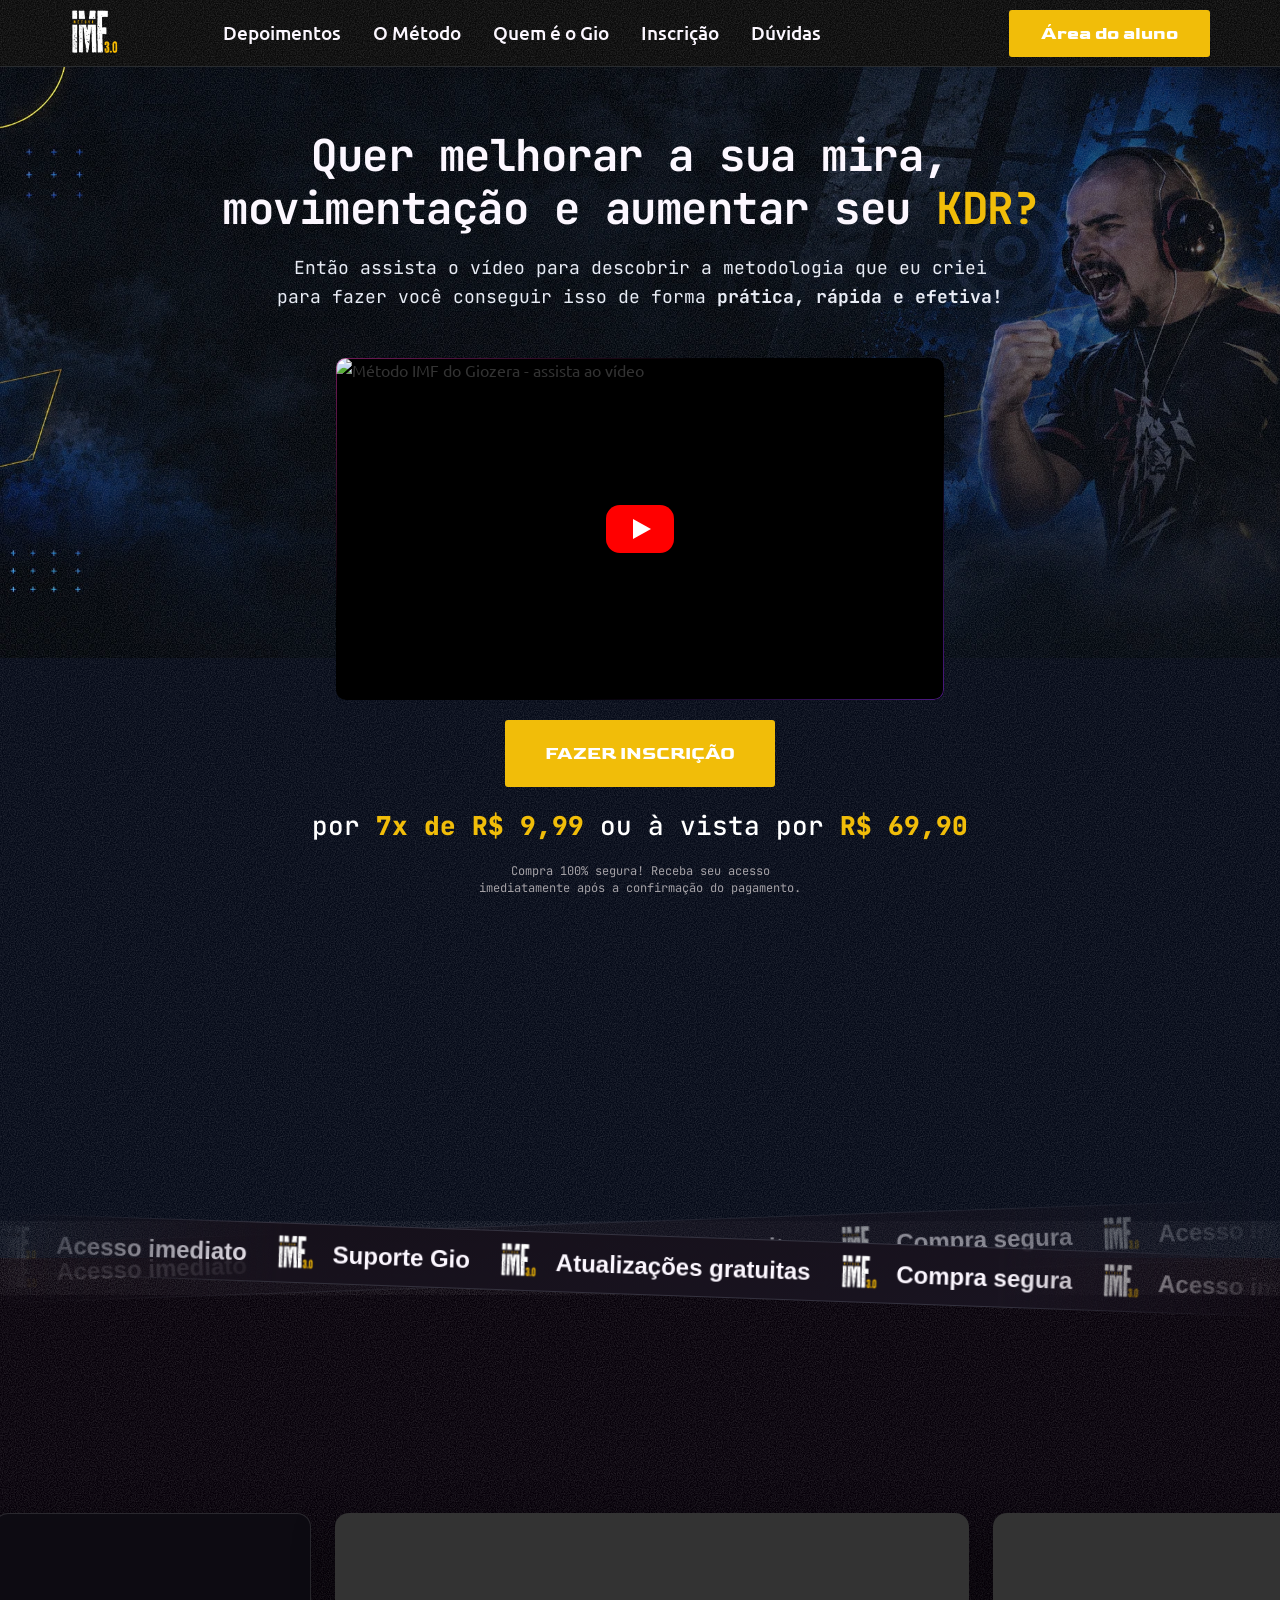
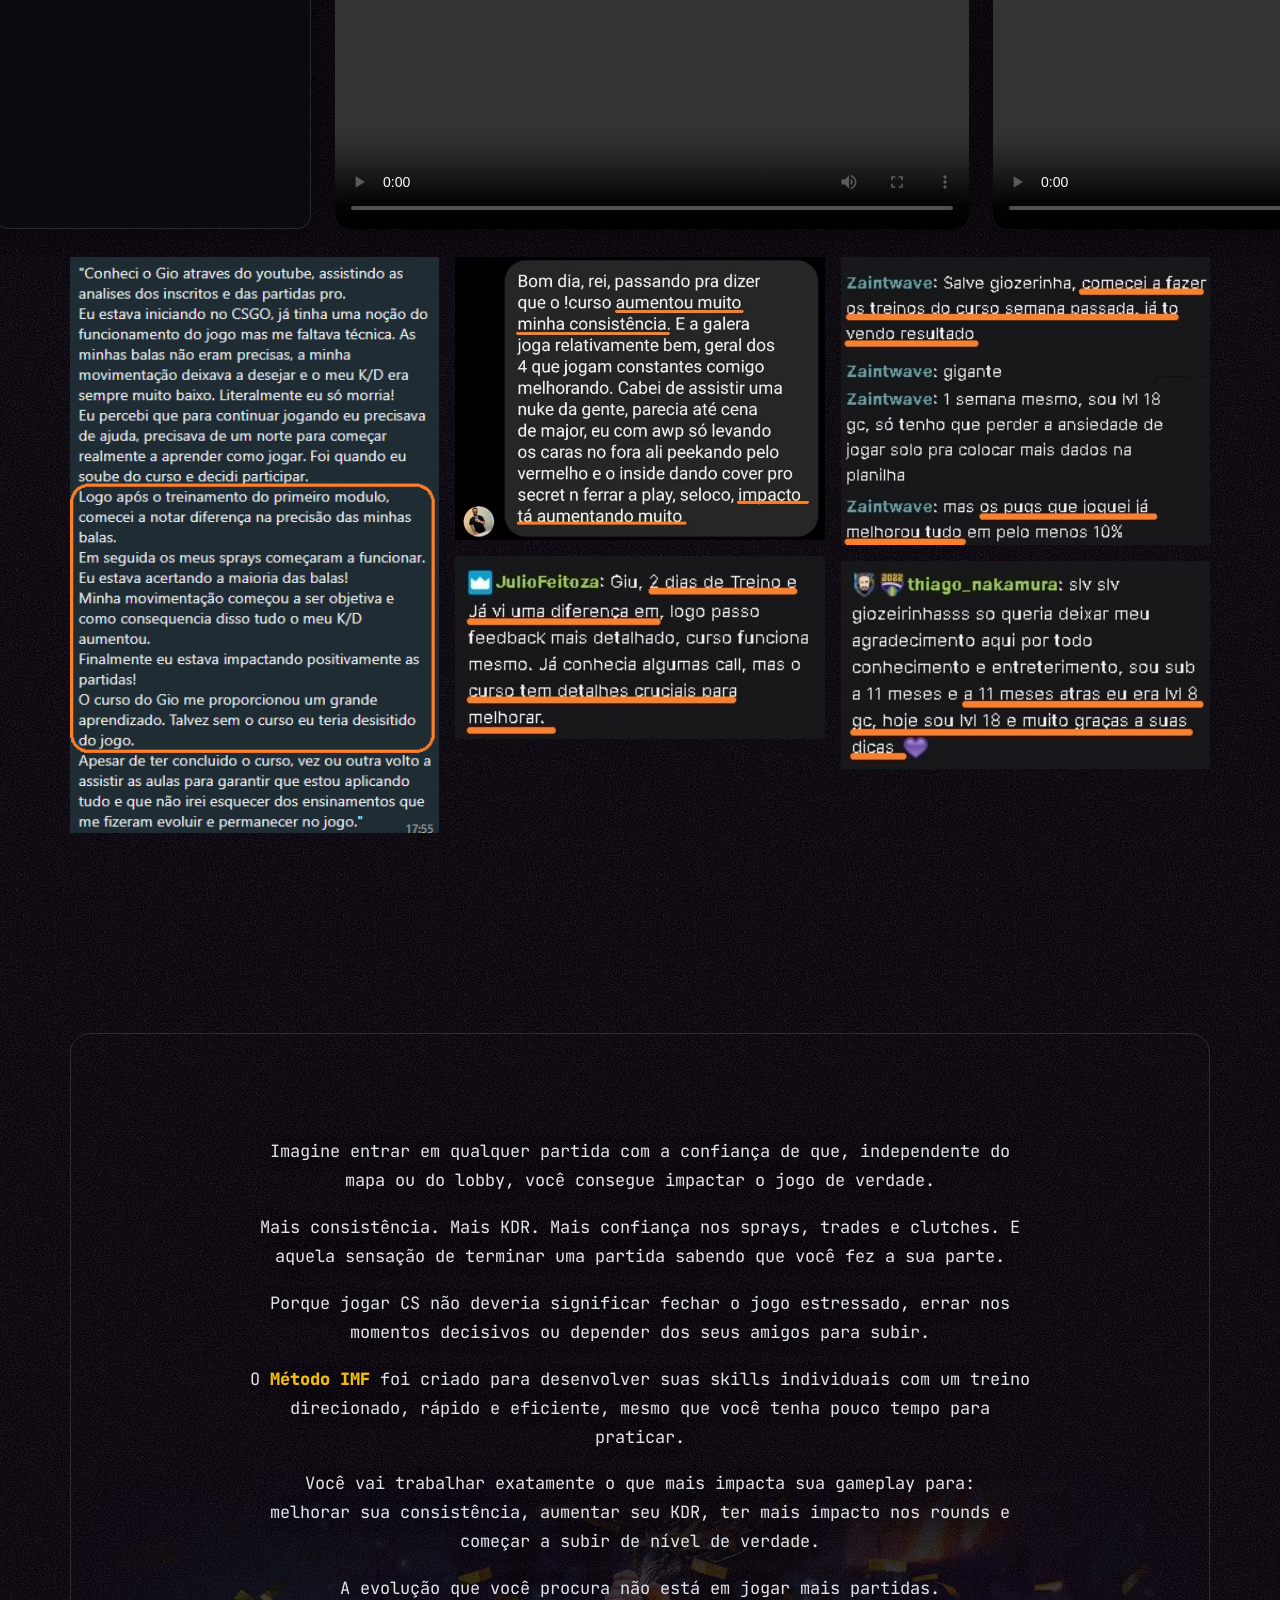
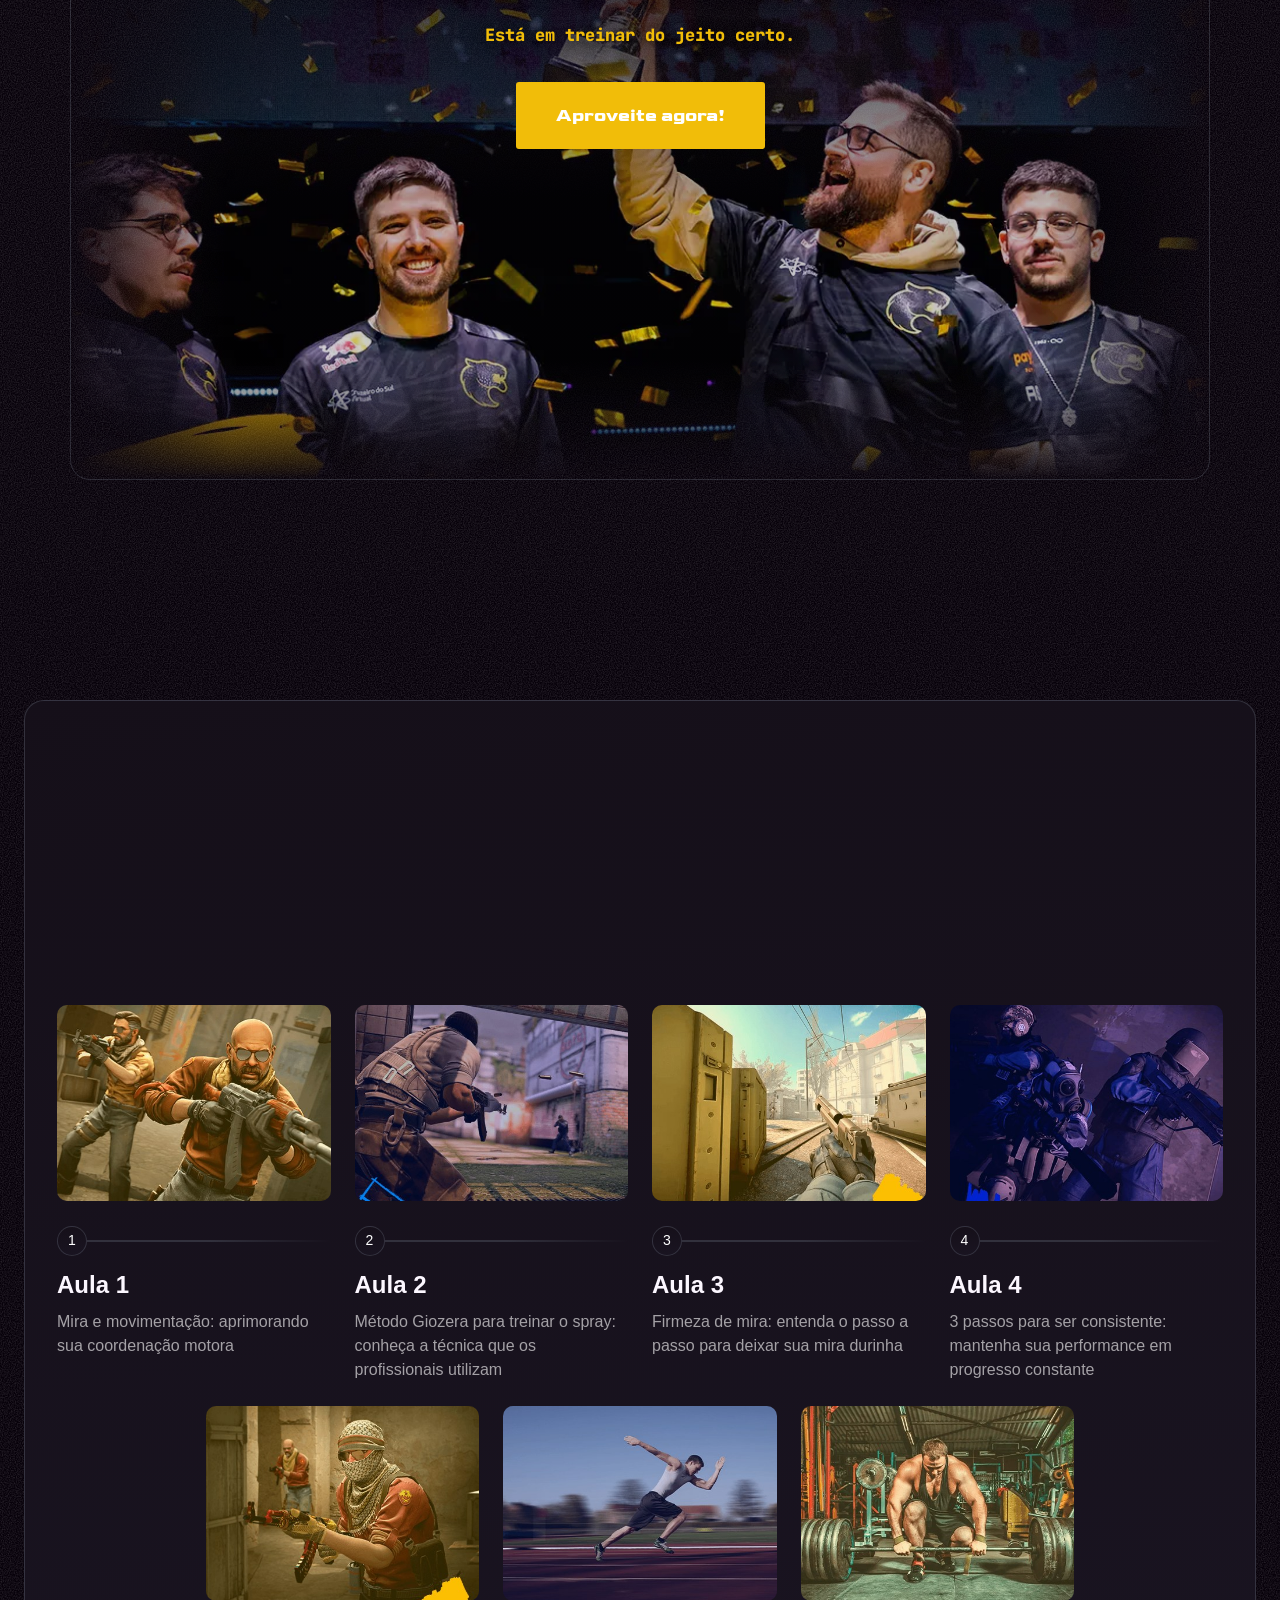
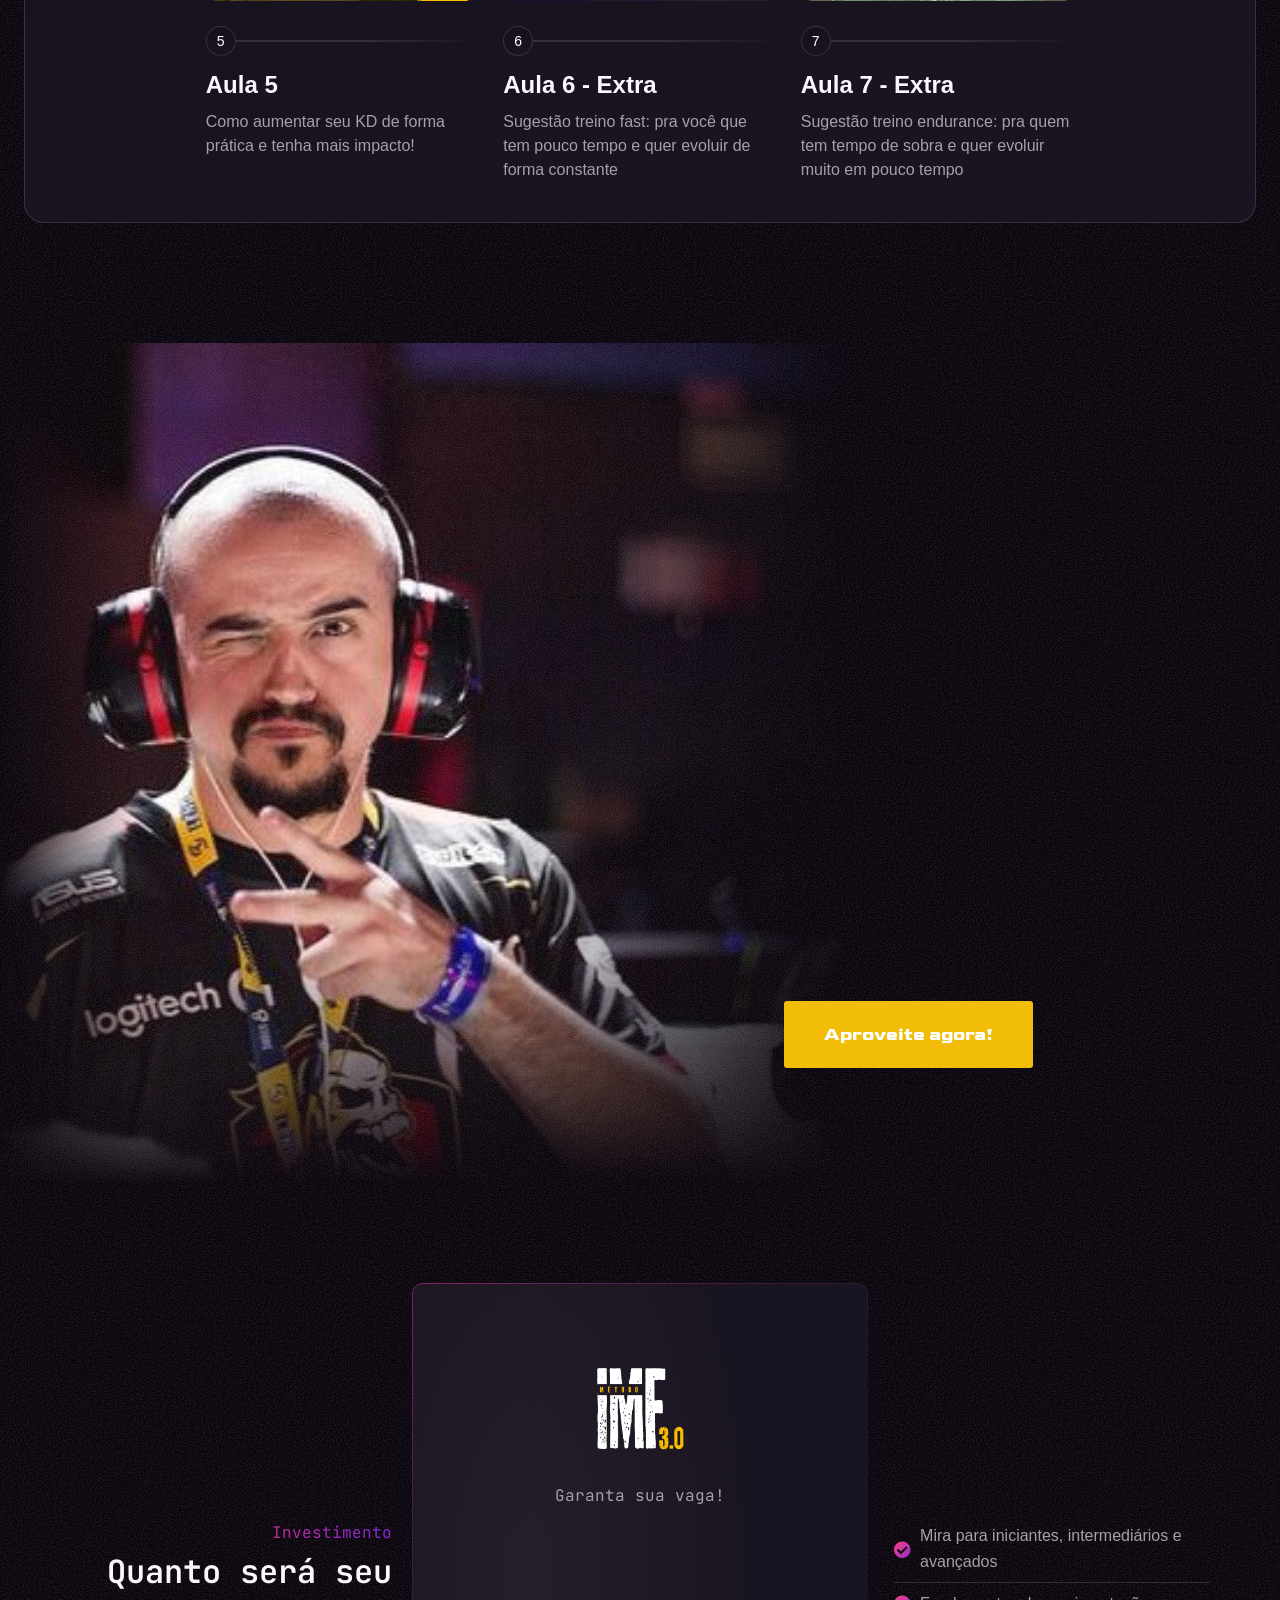
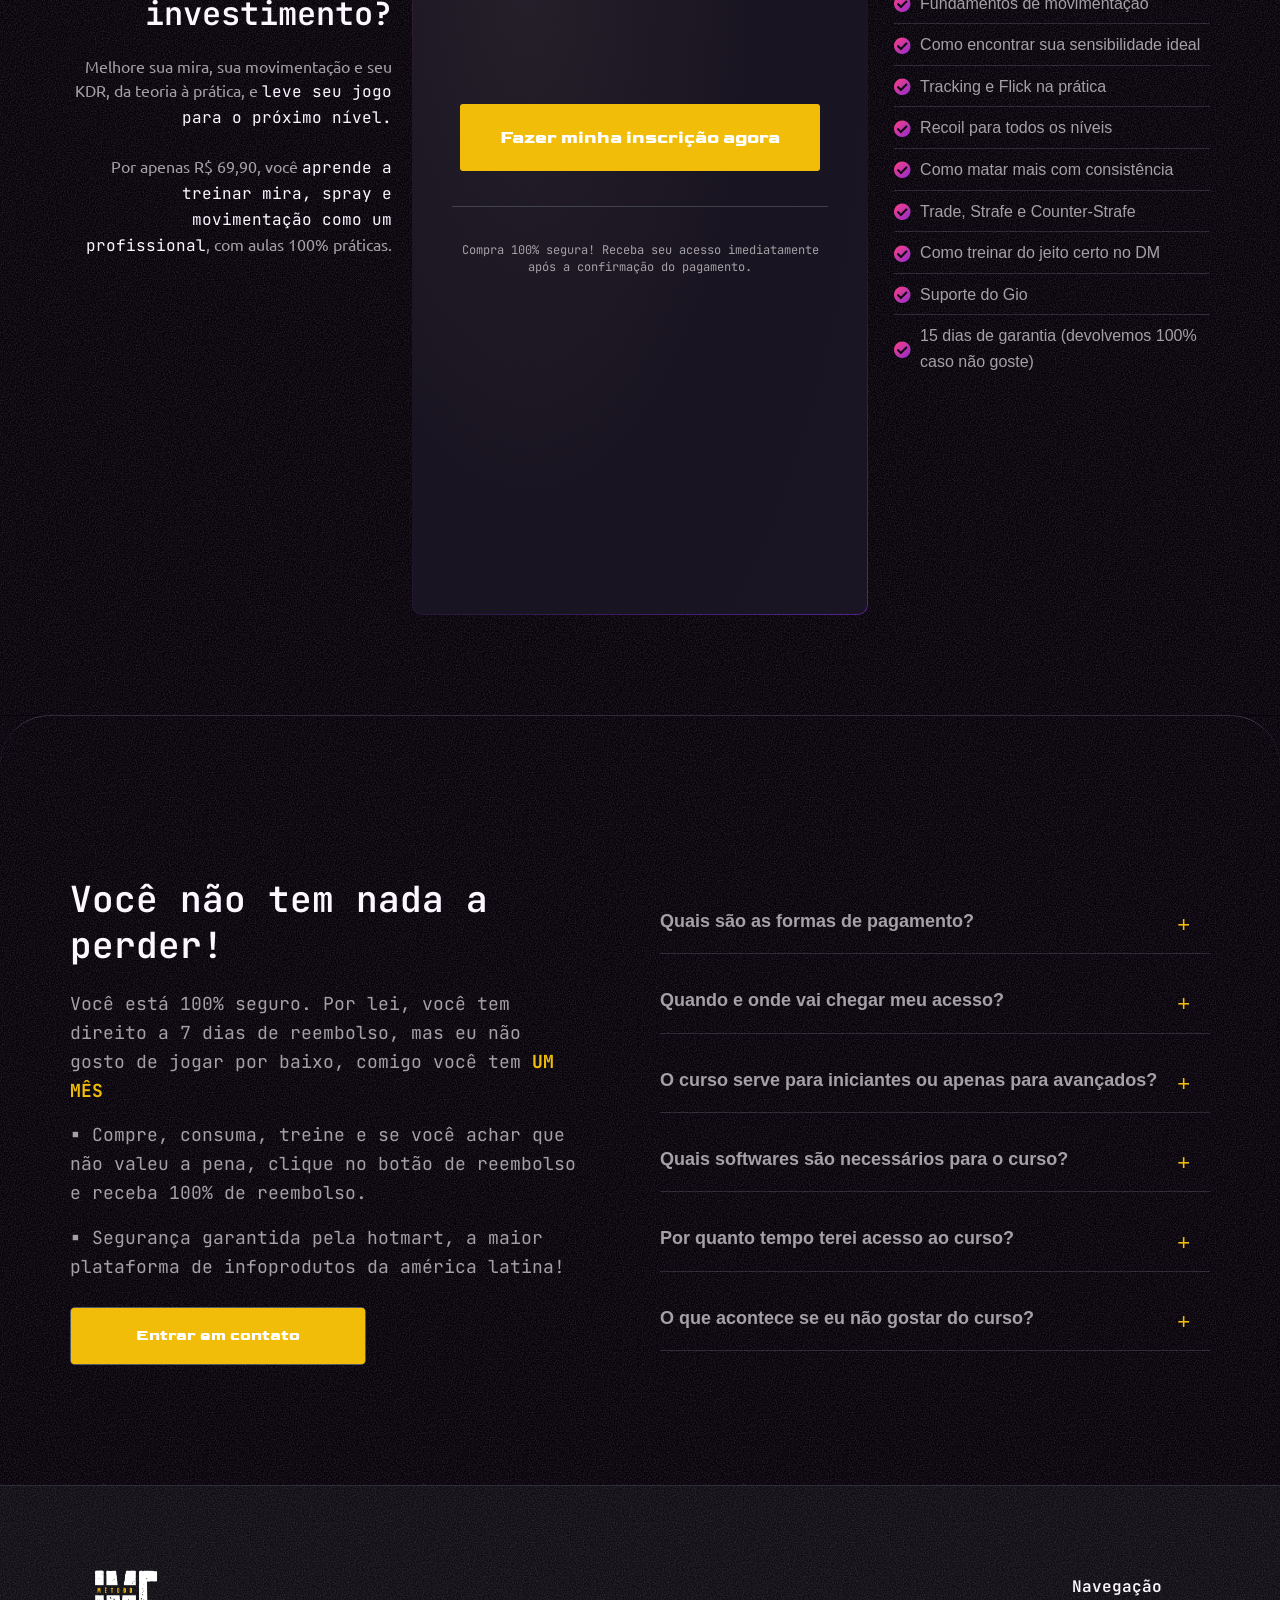
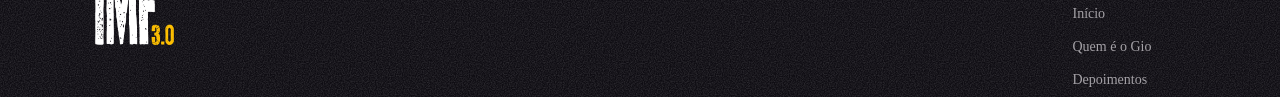
==== commit 4b5bc88a: "Desempenho: animação ao rolar com IntersectionObserver, sem filtros pesados, menu leve Co-Authored-B" ====
--- a/index.html
+++ b/index.html
@@ -915,6 +915,16 @@
 .gio-yt-play::after { content: ""; position: absolute; left: 27px; top: 14px; border-style: solid; border-width: 10px 0 10px 18px; border-color: transparent transparent transparent #fff; }
 .gio-yt:hover .gio-yt-play, .gio-yt:focus-visible .gio-yt-play { transform: scale(1.08); background: #e00; }
 </style>
+<style id="desempenho-gio">
+/* Desempenho: filtros (blur/contraste) e modos de mistura forçam o navegador a repintar camadas enormes a cada rolagem.
+   Todos eram decorativos (brilhos já suaves e ajuste leve de contraste), então ficam desligados. */
+*, *::before, *::after {
+  filter: none !important;
+  mix-blend-mode: normal !important;
+  backdrop-filter: none !important;
+  -webkit-backdrop-filter: none !important;
+}
+</style>
 </head>
 <body data-rsssl="1" class="wp-singular page-template page-template-elementor_canvas page page-id-6505 wp-embed-responsive wp-theme-hello-elementor hello-elementor-default elementor-default elementor-template-canvas elementor-kit-8 elementor-page elementor-page-6505 e--ua-blink e--ua-chrome e--ua-webkit" data-elementor-device-mode="desktop" cz-shortcut-listen="true">
 	<!-- Google Tag Manager (noscript) -->
@@ -1906,29 +1916,26 @@
 
 <!-- Script que adiciona a classe 'ativo7' a elementos visíveis no scroll -->
 <script> 
-  // Seleciona todos os elementos com essas classes para aplicar o efeito
-  const elementos = document.querySelectorAll(".scroll-left, .scroll-left2, .scroll-right, .scroll-right2, .scroll-top, .scroll-top2, .scroll-txt2, .scroll-bottom, .scroll-bottom2, .l1, .l2, .l3, .l4, .l5, .l6, .l7, .l8, .l9, .l10, .perspectiva"); 
-
-  // Define a altura de referência para o gatilho da animação
-  const posicaoScroll = window.innerHeight * 0.5; 
-
-  // Função que ativa/desativa classe com base na posição do scroll
-  function fadeScroll() {
-    elementos.forEach(elemento => { 
-      // Calcula a distância do topo do elemento até a "linha de ativação"
-      const elementoTop = elemento.getBoundingClientRect().top - posicaoScroll; 
-
-      // Se estiver dentro do alcance (ex: 280px), ativa a animação
-      if (elementoTop < 280) { 
-        elemento.classList.add("ativo7");
-      } else { 
-        elemento.classList.remove("ativo7");
-      }
-    });
-  } 
-
-  // Ativa a função toda vez que o usuário rolar a página
-  window.addEventListener("scroll", fadeScroll); 
+  // Animação ao rolar: usa IntersectionObserver (não mede o layout a cada rolagem).
+  // Regra mantida: o elemento fica "ativo7" quando o topo dele está acima da linha de ativação (50% da tela + 280px).
+  (function () {
+    var seletor = ".scroll-left, .scroll-left2, .scroll-right, .scroll-right2, .scroll-top, .scroll-top2, .scroll-txt2, .scroll-bottom, .scroll-bottom2, .l1, .l2, .l3, .l4, .l5, .l6, .l7, .l8, .l9, .l10, .perspectiva";
+    var elementos = Array.prototype.slice.call(document.querySelectorAll(seletor));
+    if (!elementos.length) return;
+    if (!("IntersectionObserver" in window)) { elementos.forEach(function (el) { el.classList.add("ativo7"); }); return; }
+    var io = null, timer = null;
+    function montar() {
+      if (io) io.disconnect();
+      var vh = window.innerHeight || document.documentElement.clientHeight;
+      var linha = Math.min(vh, vh * 0.5 + 280);
+      io = new IntersectionObserver(function (entradas) {
+        entradas.forEach(function (e) { e.target.classList.toggle("ativo7", e.isIntersecting); });
+      }, { root: null, rootMargin: "100000px 0px -" + Math.max(0, Math.round(vh - linha)) + "px 0px", threshold: 0 });
+      elementos.forEach(function (el) { io.observe(el); });
+    }
+    montar();
+    window.addEventListener("resize", function () { clearTimeout(timer); timer = setTimeout(montar, 200); }, { passive: true });
+  })(); 
 </script>
 
 
@@ -2145,4 +2152,23 @@
   document.addEventListener("keydown", function (e) { if (e.key !== "Enter" && e.key !== " ") return; var el = e.target.closest && e.target.closest(".gio-yt[data-yt]"); if (el) { e.preventDefault(); abrir(el); } });
 })();
 </script>
+<script id="gio-menu-js">
+/* Menu do celular sem depender do JavaScript do Elementor.
+   Só age quando o bloco está isolado do Elementor (sem data-element_type); no site original o Elementor cuida do menu. */
+(function () {
+  var w = document.querySelector(".elementor-widget-nav-menu");
+  if (!w || w.hasAttribute("data-element_type")) return;
+  var t = w.querySelector(".elementor-menu-toggle"), n = w.querySelector(".elementor-nav-menu--dropdown");
+  if (!t || !n) return;
+  function abrir(sim) {
+    t.classList.toggle("elementor-active", sim);
+    t.setAttribute("aria-expanded", sim ? "true" : "false");
+    n.setAttribute("aria-hidden", sim ? "false" : "true");
+    n.style.setProperty("--menu-height", sim ? n.scrollHeight + "px" : "0");
+  }
+  t.addEventListener("click", function () { abrir(!t.classList.contains("elementor-active")); });
+  t.addEventListener("keydown", function (e) { if (e.key === "Enter" || e.key === " ") { e.preventDefault(); t.click(); } });
+  n.addEventListener("click", function (e) { if (e.target.closest("a")) abrir(false); });
+})();
+</script>
 </body></html>
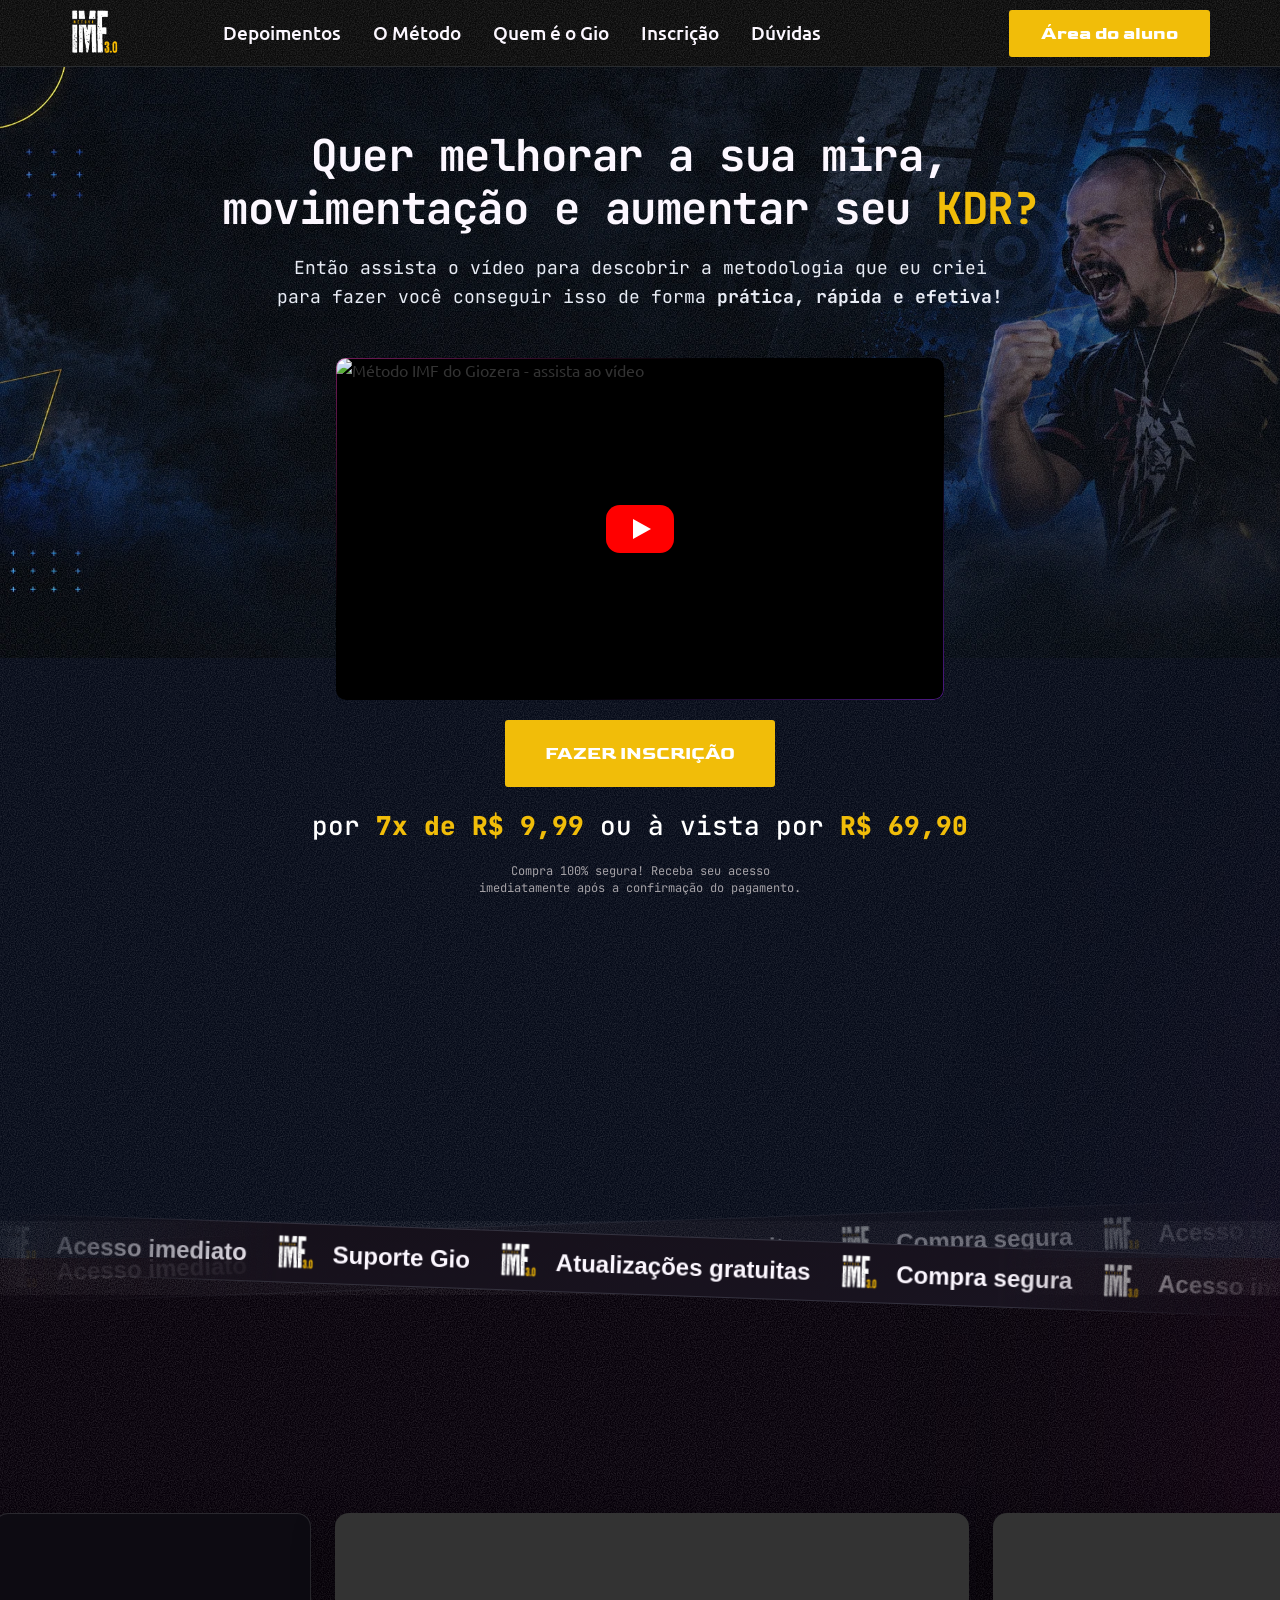
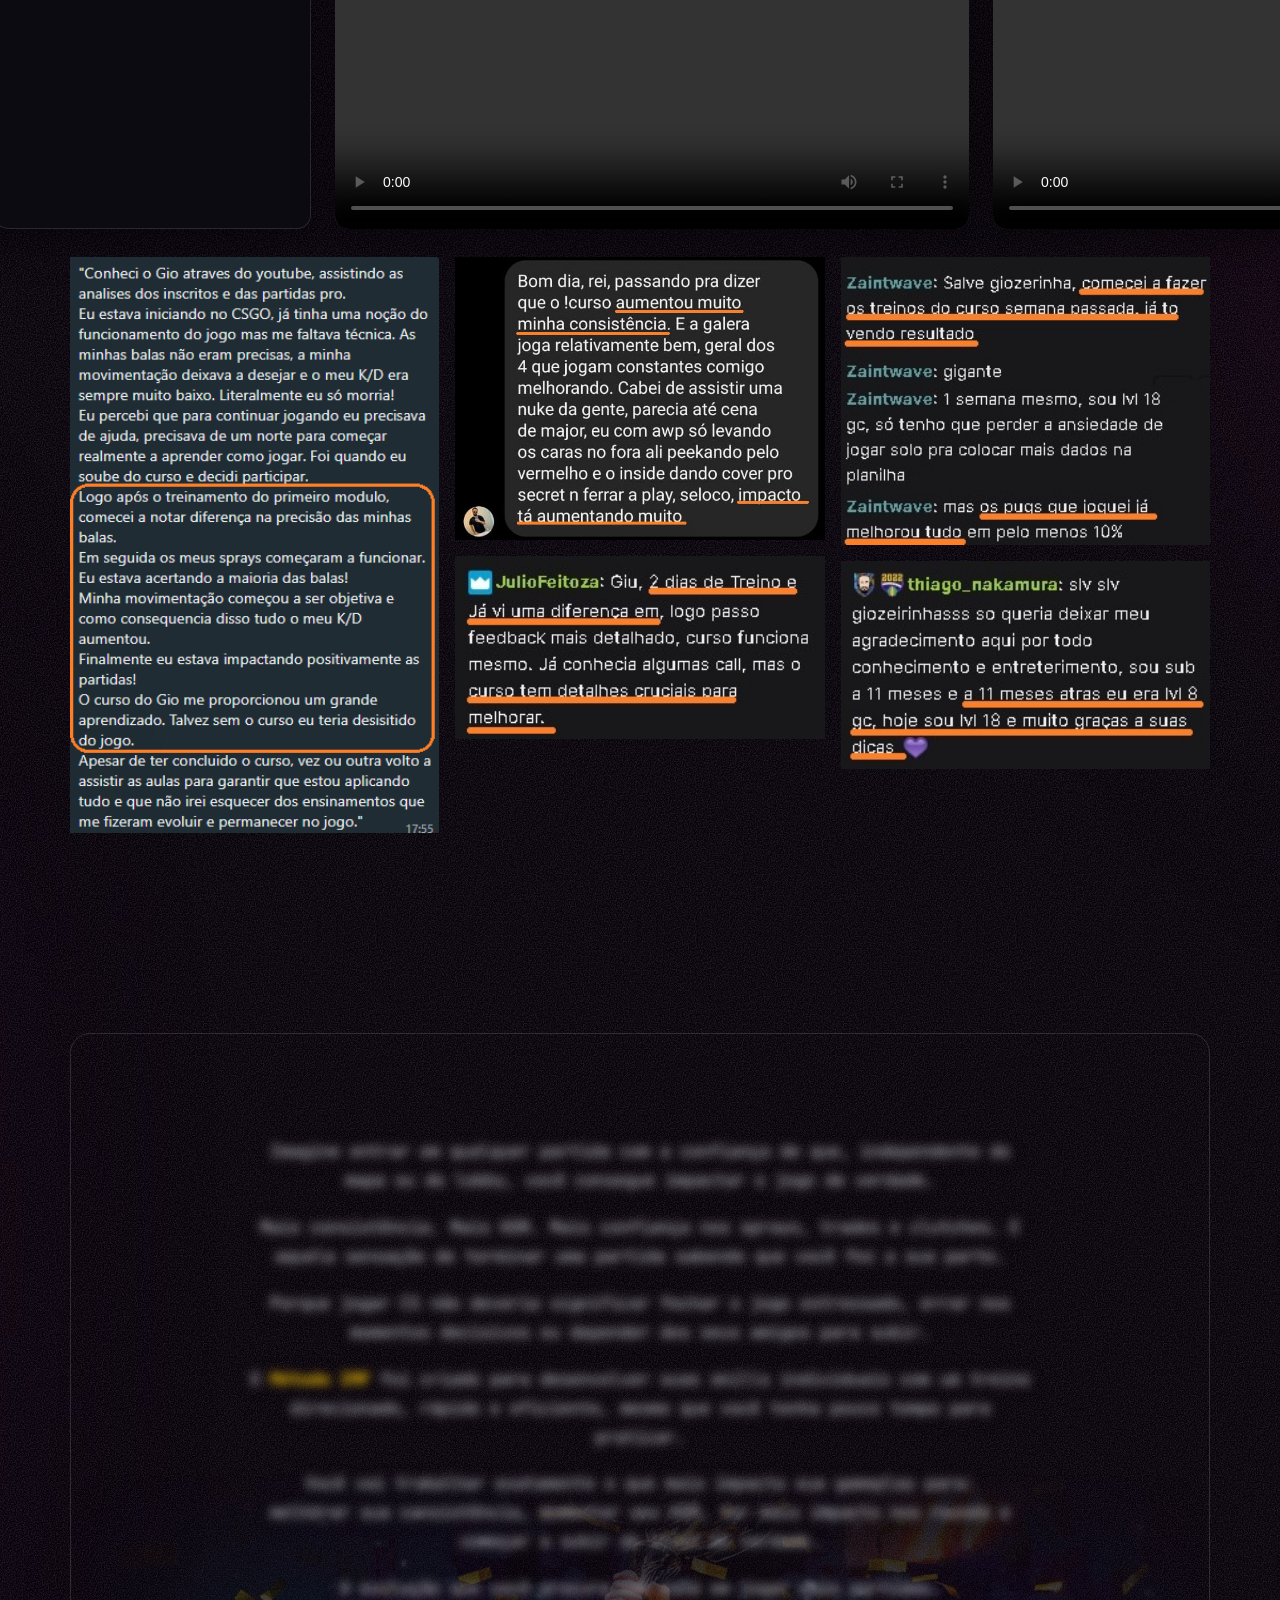
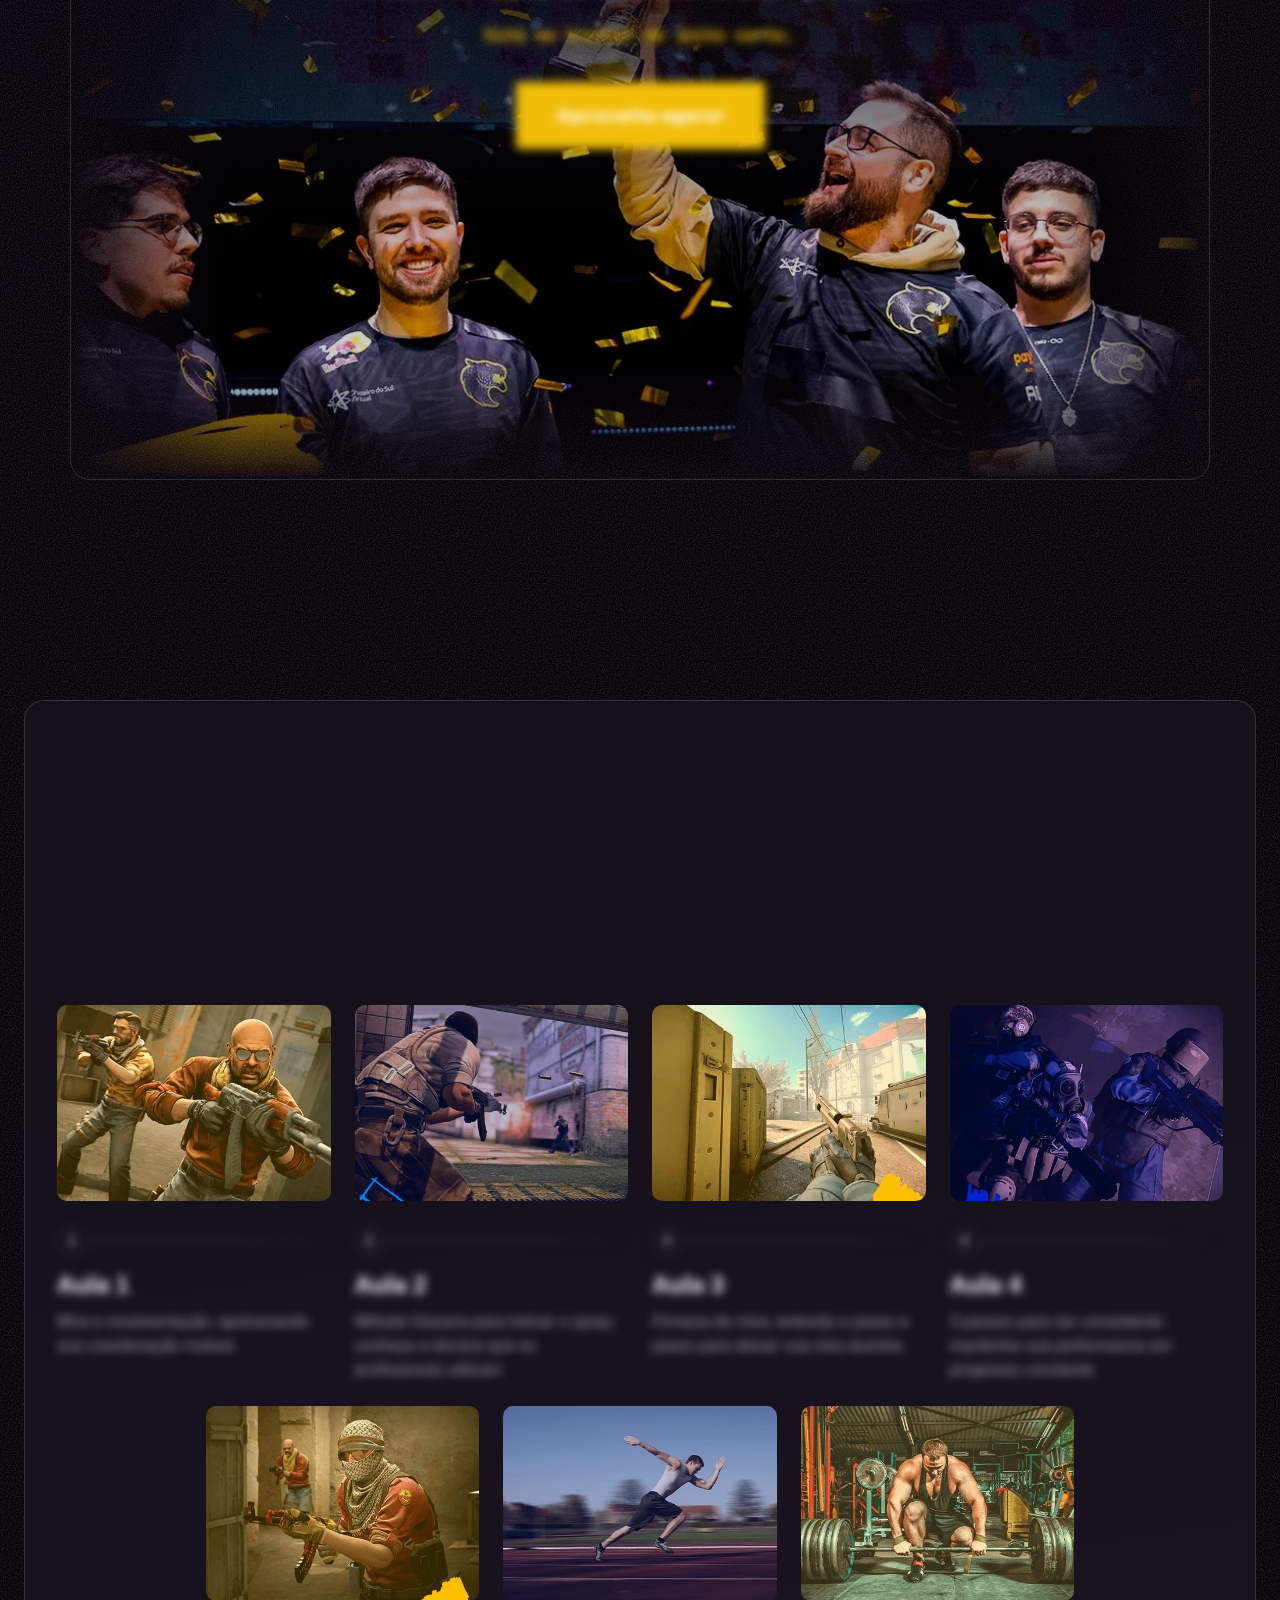
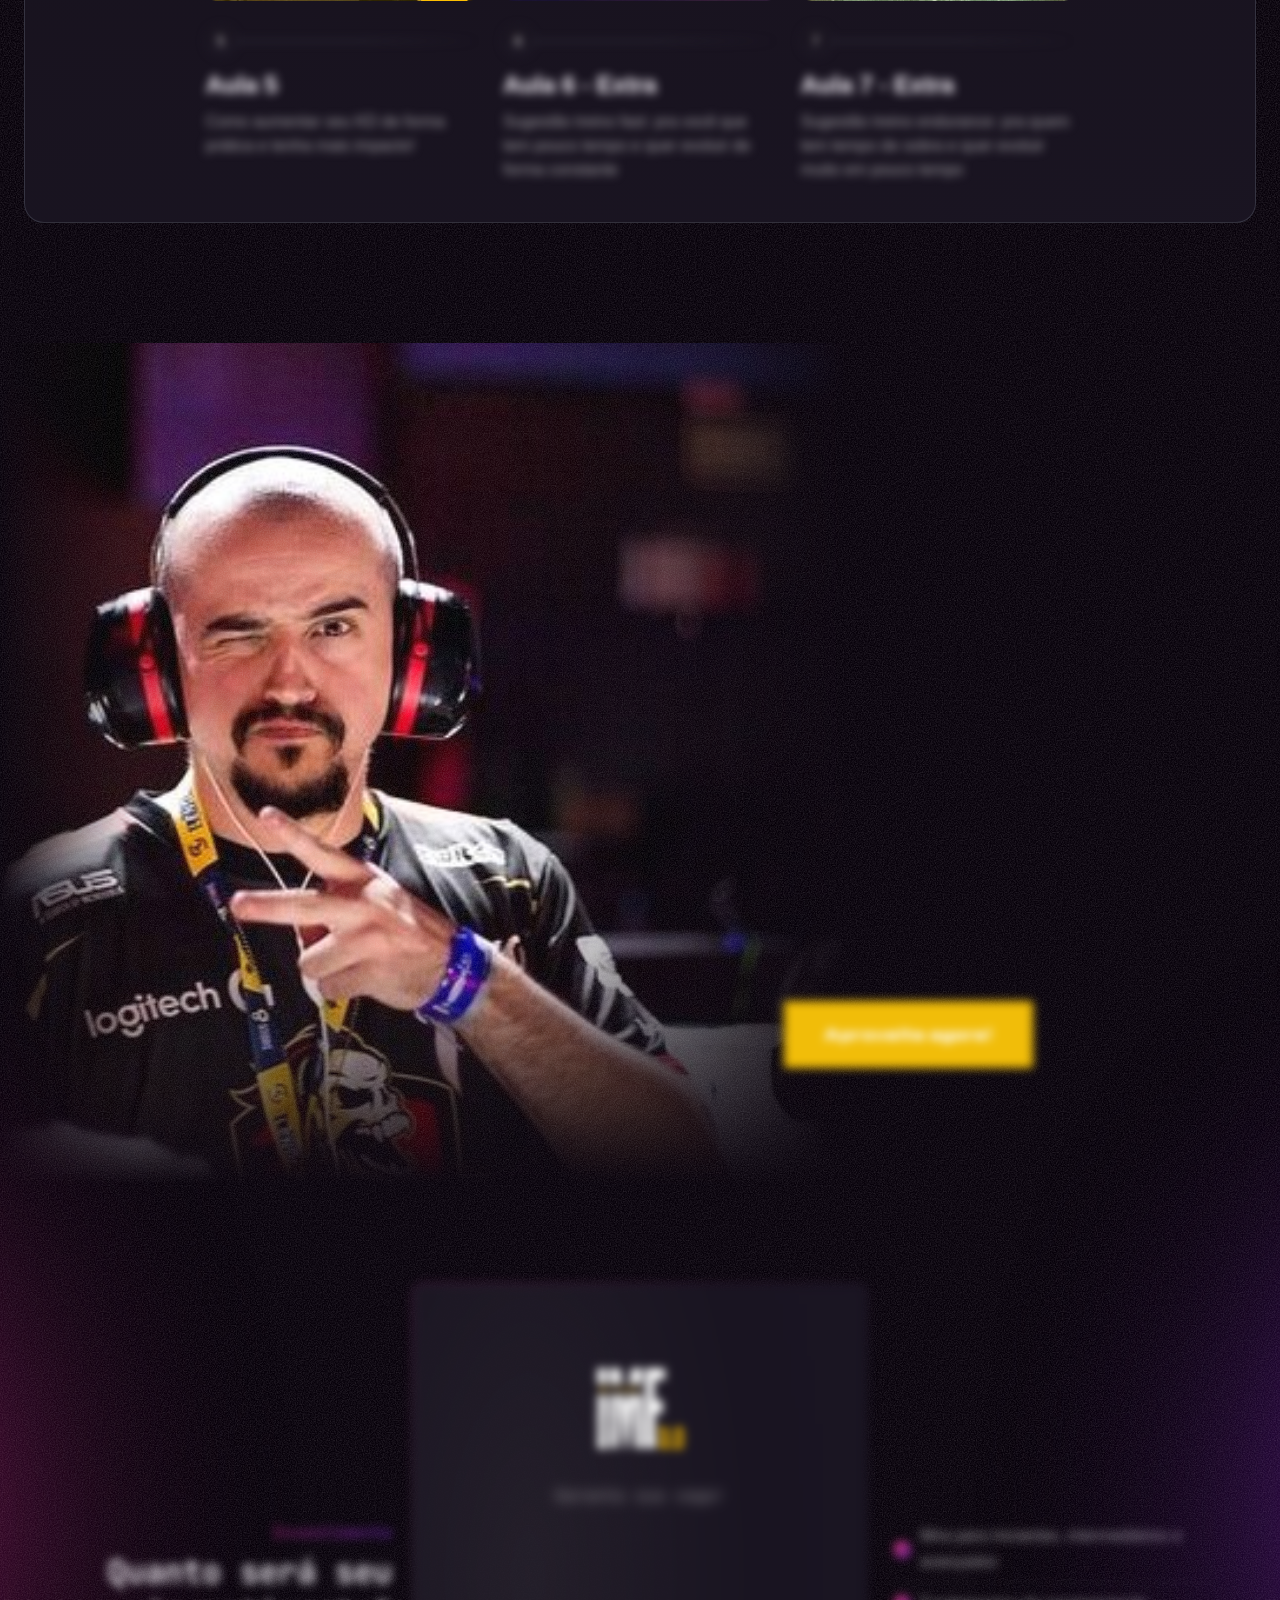
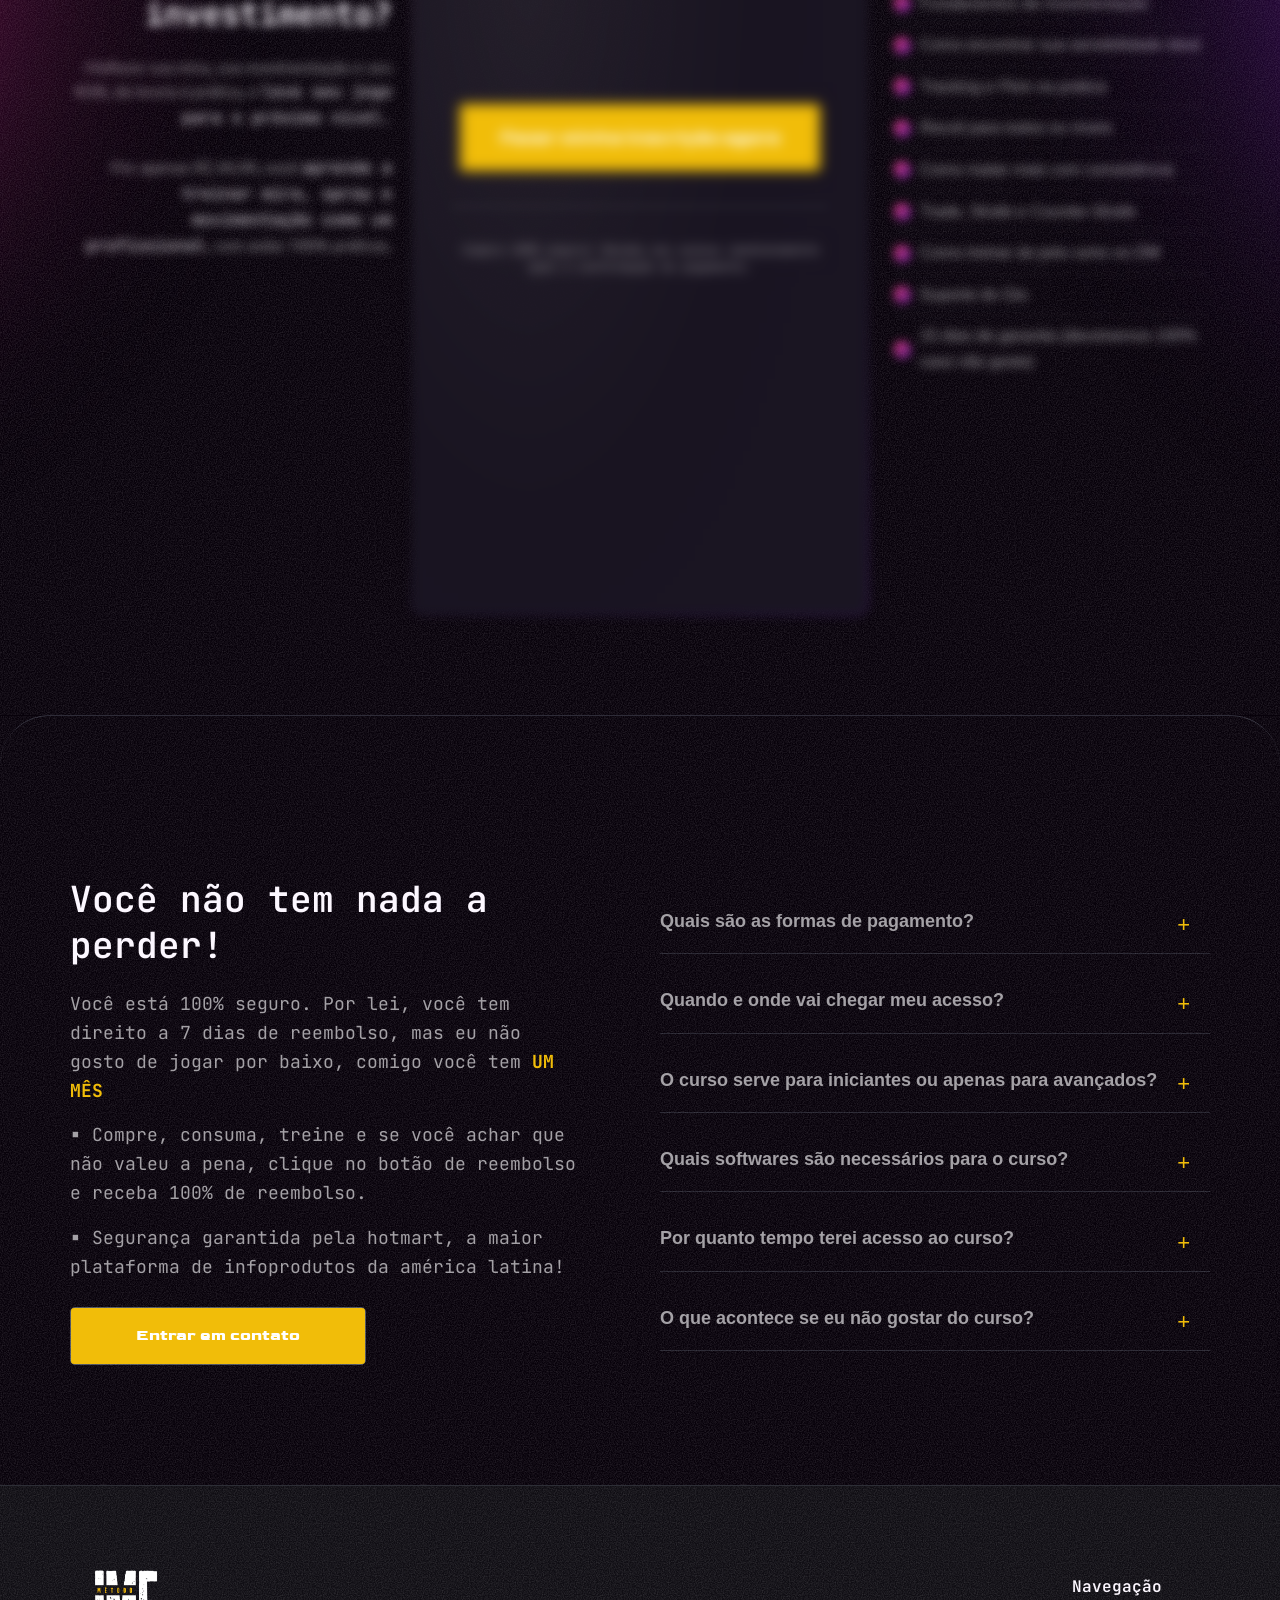
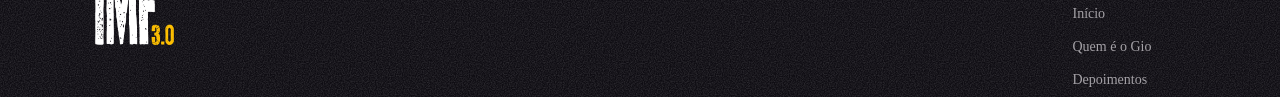
==== commit 9ade5137: "Desempenho sem perder o visual: brilhos laterais assados em imagem leve O desfoque dos brilhos e o a" ====
--- a/index.html
+++ b/index.html
@@ -739,7 +739,6 @@
     z-index: -1;
     pointer-events: none;
     background: url("./arquivos/gio-foto.jpg") 70% 28% / cover no-repeat;
-    filter: saturate(1.12) contrast(1.05);
     -webkit-mask-image: linear-gradient(90deg, transparent 0%, #000 16%, #000 60%, transparent 100%), linear-gradient(180deg, #000 0%, #000 72%, transparent 100%);
     -webkit-mask-composite: source-in;
     mask-image: linear-gradient(90deg, transparent 0%, #000 16%, #000 60%, transparent 100%), linear-gradient(180deg, #000 0%, #000 72%, transparent 100%);
@@ -762,7 +761,6 @@
     z-index: -1;
     pointer-events: none;
     background: url("./arquivos/gio-foto.jpg") 60% 22% / cover no-repeat;
-    filter: saturate(1.12) contrast(1.05);
     -webkit-mask-image: linear-gradient(180deg, #000 0%, #000 42%, transparent 90%);
     mask-image: linear-gradient(180deg, #000 0%, #000 42%, transparent 90%);
   }
@@ -804,7 +802,6 @@
   z-index: -1;
   pointer-events: none;
   background: linear-gradient(180deg, rgba(5, 3, 8, 0.45) 0%, rgba(5, 3, 8, 0.12) 100%), url("./arquivos/time-trofeu.webp") 50% 62% / cover no-repeat;
-  filter: saturate(1.1) contrast(1.05);
   -webkit-mask-image: linear-gradient(180deg, transparent 0%, rgba(0,0,0,.45) 28%, #000 55%, #000 80%, transparent 100%), linear-gradient(90deg, transparent 0%, #000 14%, #000 86%, transparent 100%);
   -webkit-mask-composite: source-in;
   mask-image: linear-gradient(180deg, transparent 0%, rgba(0,0,0,.45) 28%, #000 55%, #000 80%, transparent 100%), linear-gradient(90deg, transparent 0%, #000 14%, #000 86%, transparent 100%);
@@ -916,14 +913,25 @@
 .gio-yt:hover .gio-yt-play, .gio-yt:focus-visible .gio-yt-play { transform: scale(1.08); background: #e00; }
 </style>
 <style id="desempenho-gio">
-/* Desempenho: filtros (blur/contraste) e modos de mistura forçam o navegador a repintar camadas enormes a cada rolagem.
-   Todos eram decorativos (brilhos já suaves e ajuste leve de contraste), então ficam desligados. */
-*, *::before, *::after {
-  filter: none !important;
-  mix-blend-mode: normal !important;
-  backdrop-filter: none !important;
-  -webkit-backdrop-filter: none !important;
-}
+/* Desempenho sem mudar o visual.
+   Filtros de desfoque em imagens enormes e modos de mistura forçam repintar camadas gigantes a cada rolagem. */
+*, *::before, *::after { mix-blend-mode: normal !important; backdrop-filter: none !important; -webkit-backdrop-filter: none !important; }
+
+/* Brilhos roxos/rosa das laterais: o desfoque agora vem pronto dentro da imagem (mesmo resultado, sem filter) */
+.elementor-6505 .elementor-element.elementor-element-0e7f5b8,
+.elementor-6505 .elementor-element.elementor-element-7d95766,
+.elementor-6505 .elementor-element.elementor-element-ed4dc08,
+.elementor-6505 .elementor-element.elementor-element-fb91489 { filter: none !important; }
+.elementor-6505 .elementor-element-0e7f5b8 img,
+.elementor-6505 .elementor-element-7d95766 img { content: url("./arquivos/glow-a.webp"); width: 1292.4px !important; height: 1292.4px !important; max-width: none !important; margin: -500px !important; }
+.elementor-6505 .elementor-element-ed4dc08 img { content: url("./arquivos/glow-b-roxo.webp"); width: 1430px !important; height: 1430px !important; max-width: none !important; margin: -375px !important; opacity: 1 !important; }
+.elementor-6505 .elementor-element-fb91489 img { content: url("./arquivos/glow-b-rosa.webp"); width: 1430px !important; height: 1430px !important; max-width: none !important; margin: -375px !important; opacity: 1 !important; }
+
+/* Faixa em movimento: a cópia "sombra" ficava desfocada (e repintava a cada quadro); agora fica nítida e mais suave */
+.elementor-6505 .elementor-element.elementor-element-8148a7a { filter: none !important; opacity: 0.38 !important; }
+
+/* Animação de entrada: mantém o desfoque inicial; depois de aparecer o elemento fica sem filtro */
+.elementor-6505 .ativo7, .ativo7 { filter: none !important; }
 </style>
 </head>
 <body data-rsssl="1" class="wp-singular page-template page-template-elementor_canvas page page-id-6505 wp-embed-responsive wp-theme-hello-elementor hello-elementor-default elementor-default elementor-template-canvas elementor-kit-8 elementor-page elementor-page-6505 e--ua-blink e--ua-chrome e--ua-webkit" data-elementor-device-mode="desktop" cz-shortcut-listen="true">
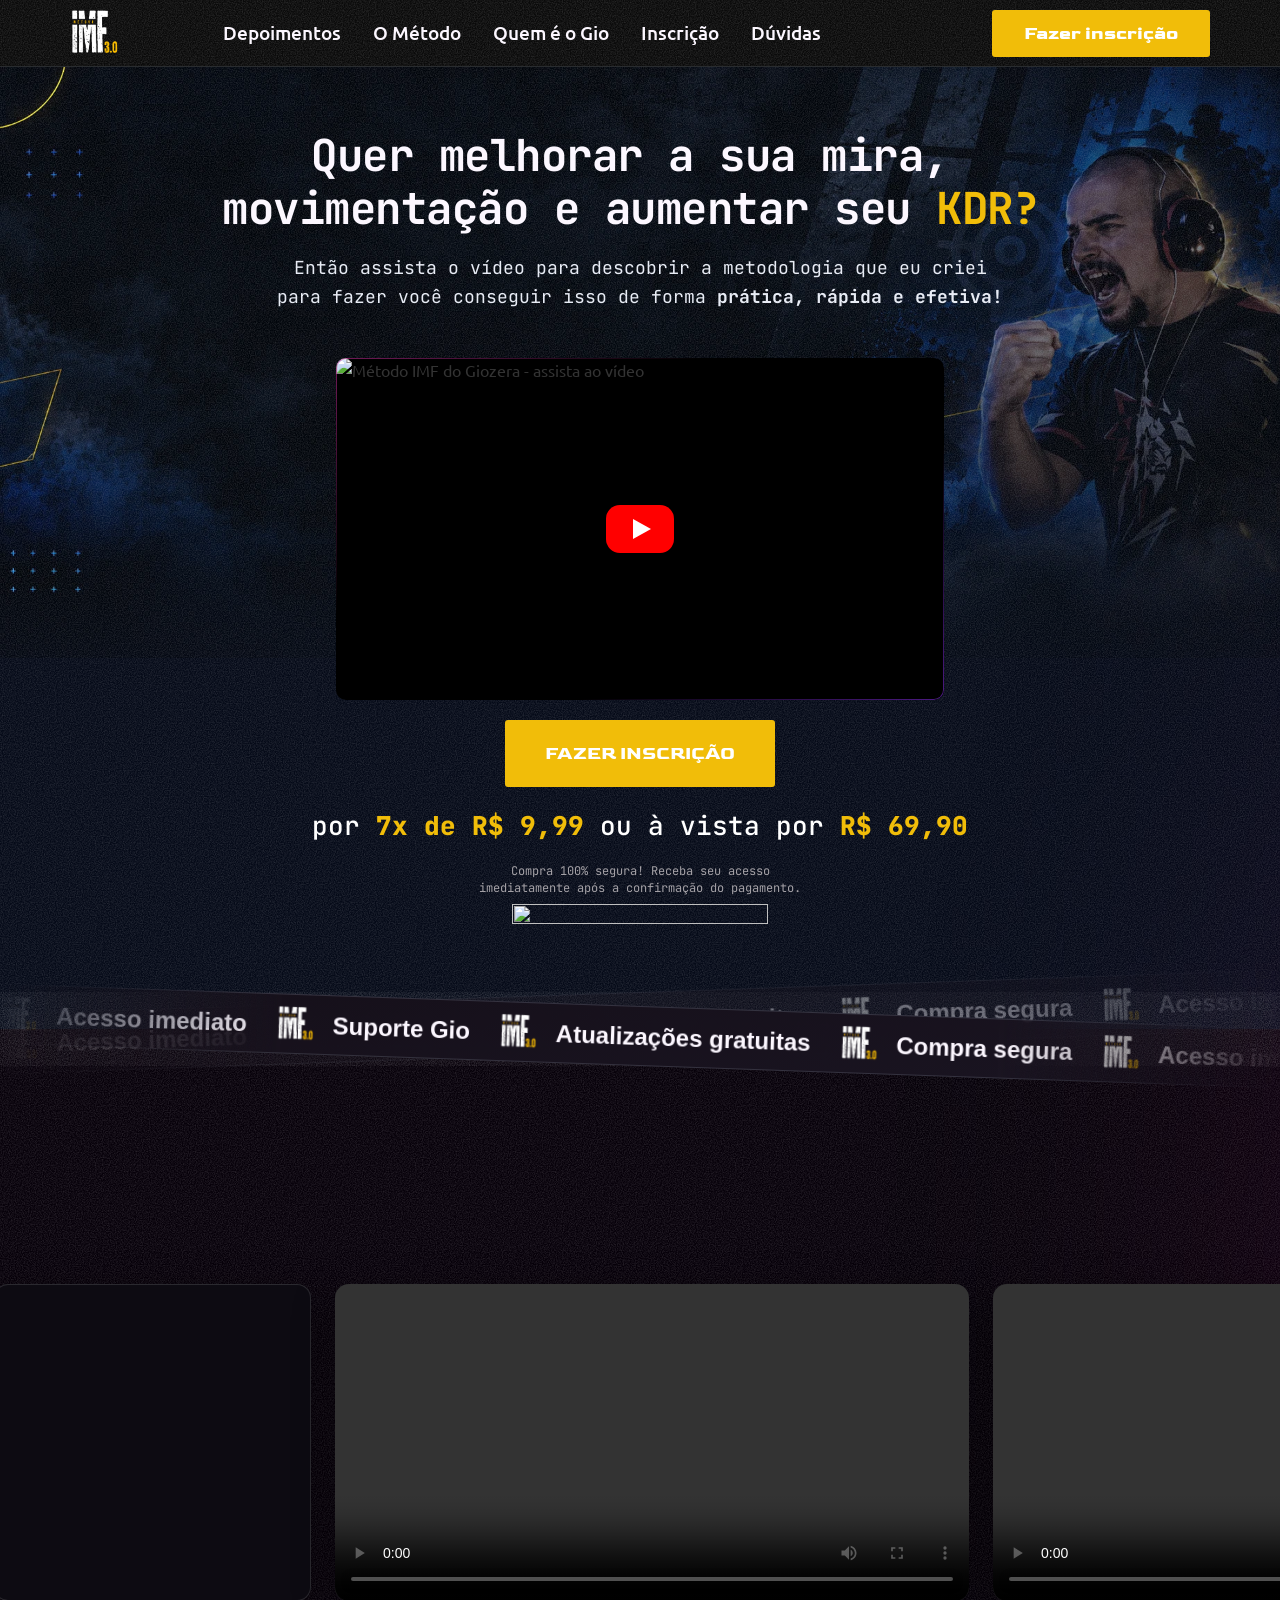
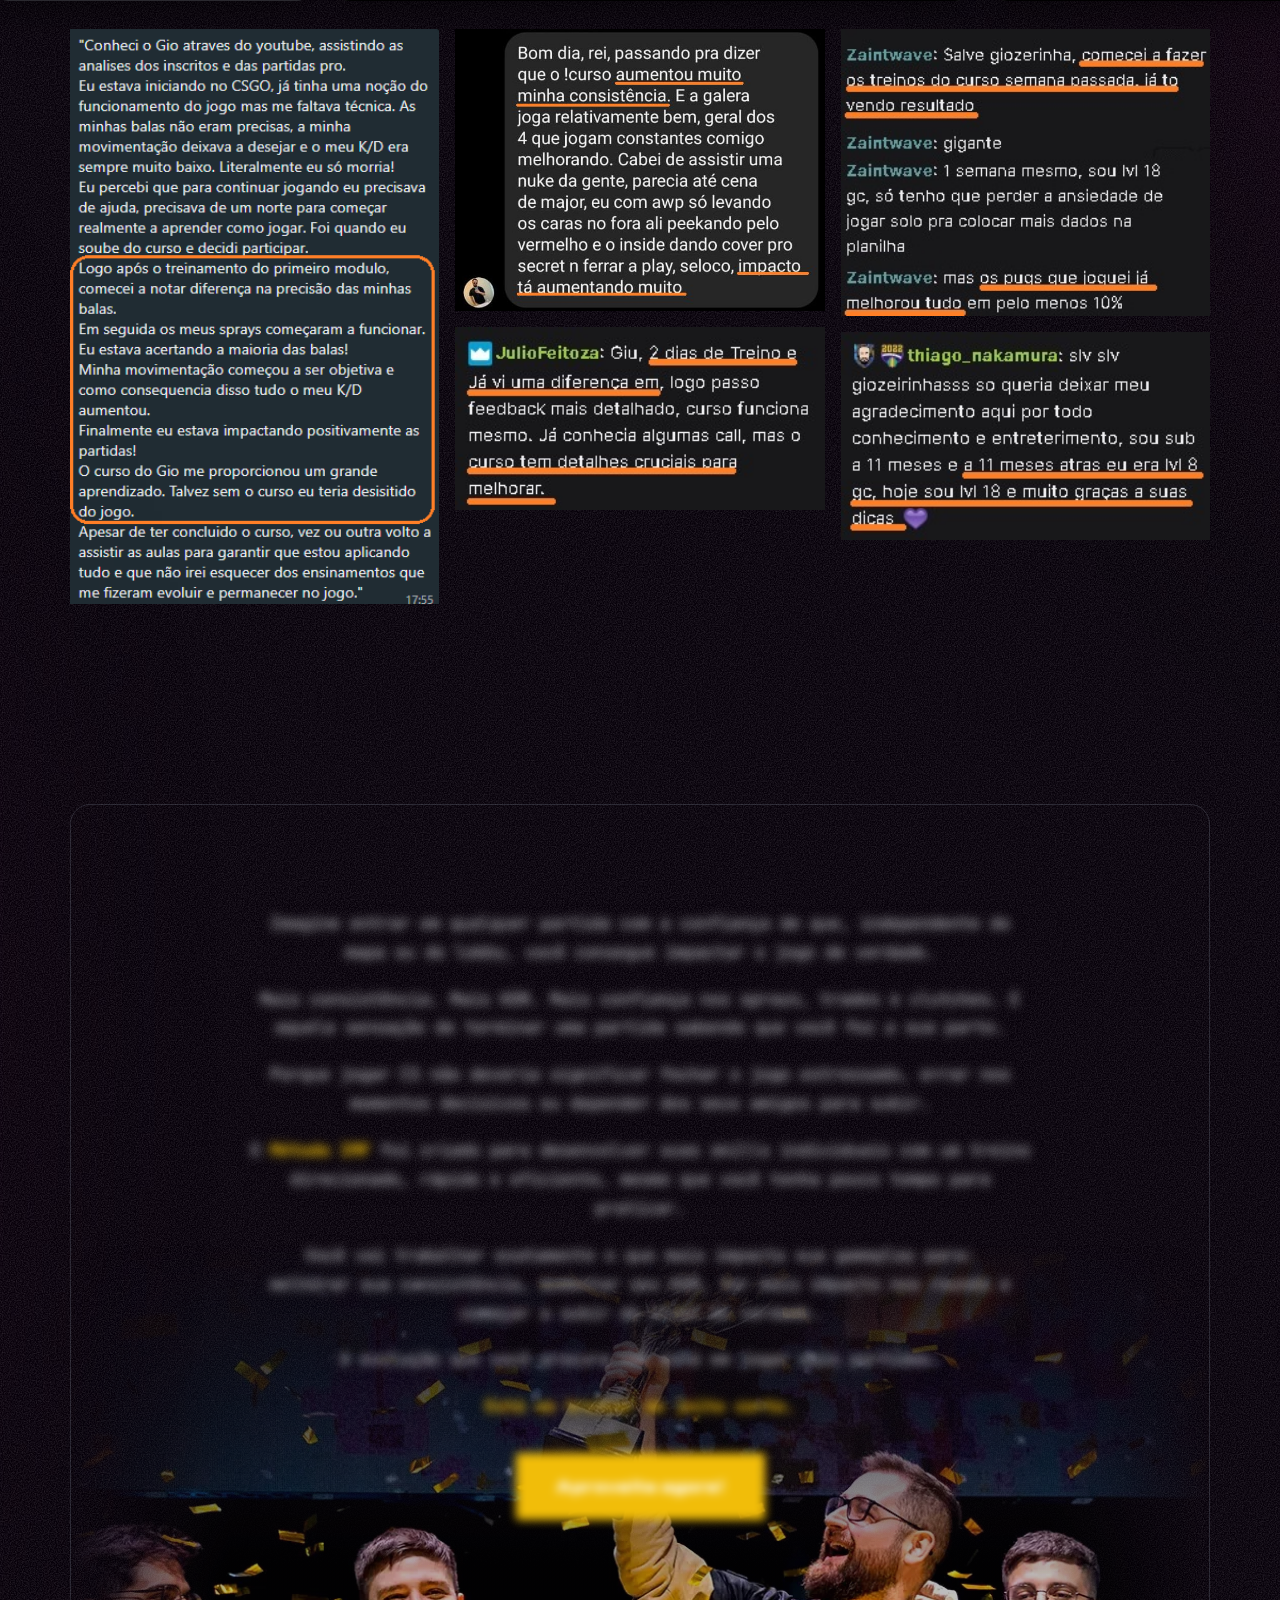
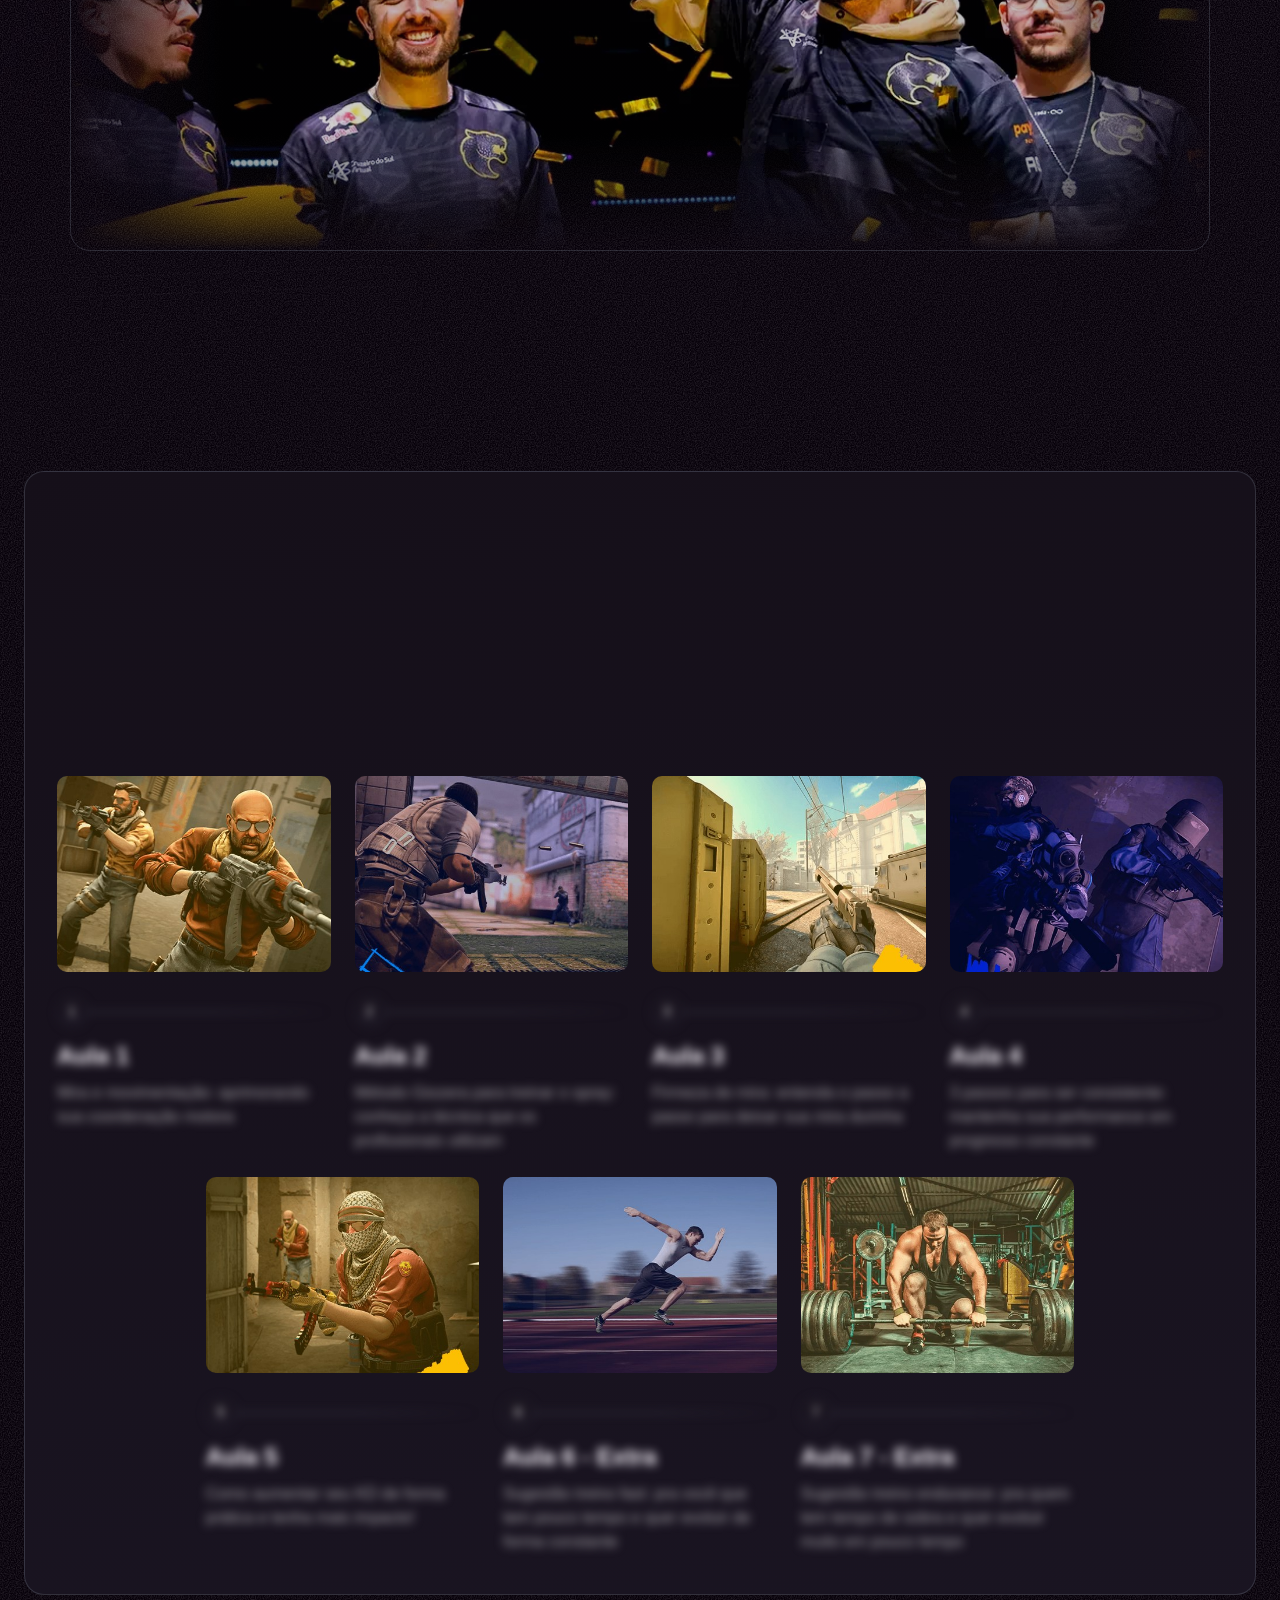
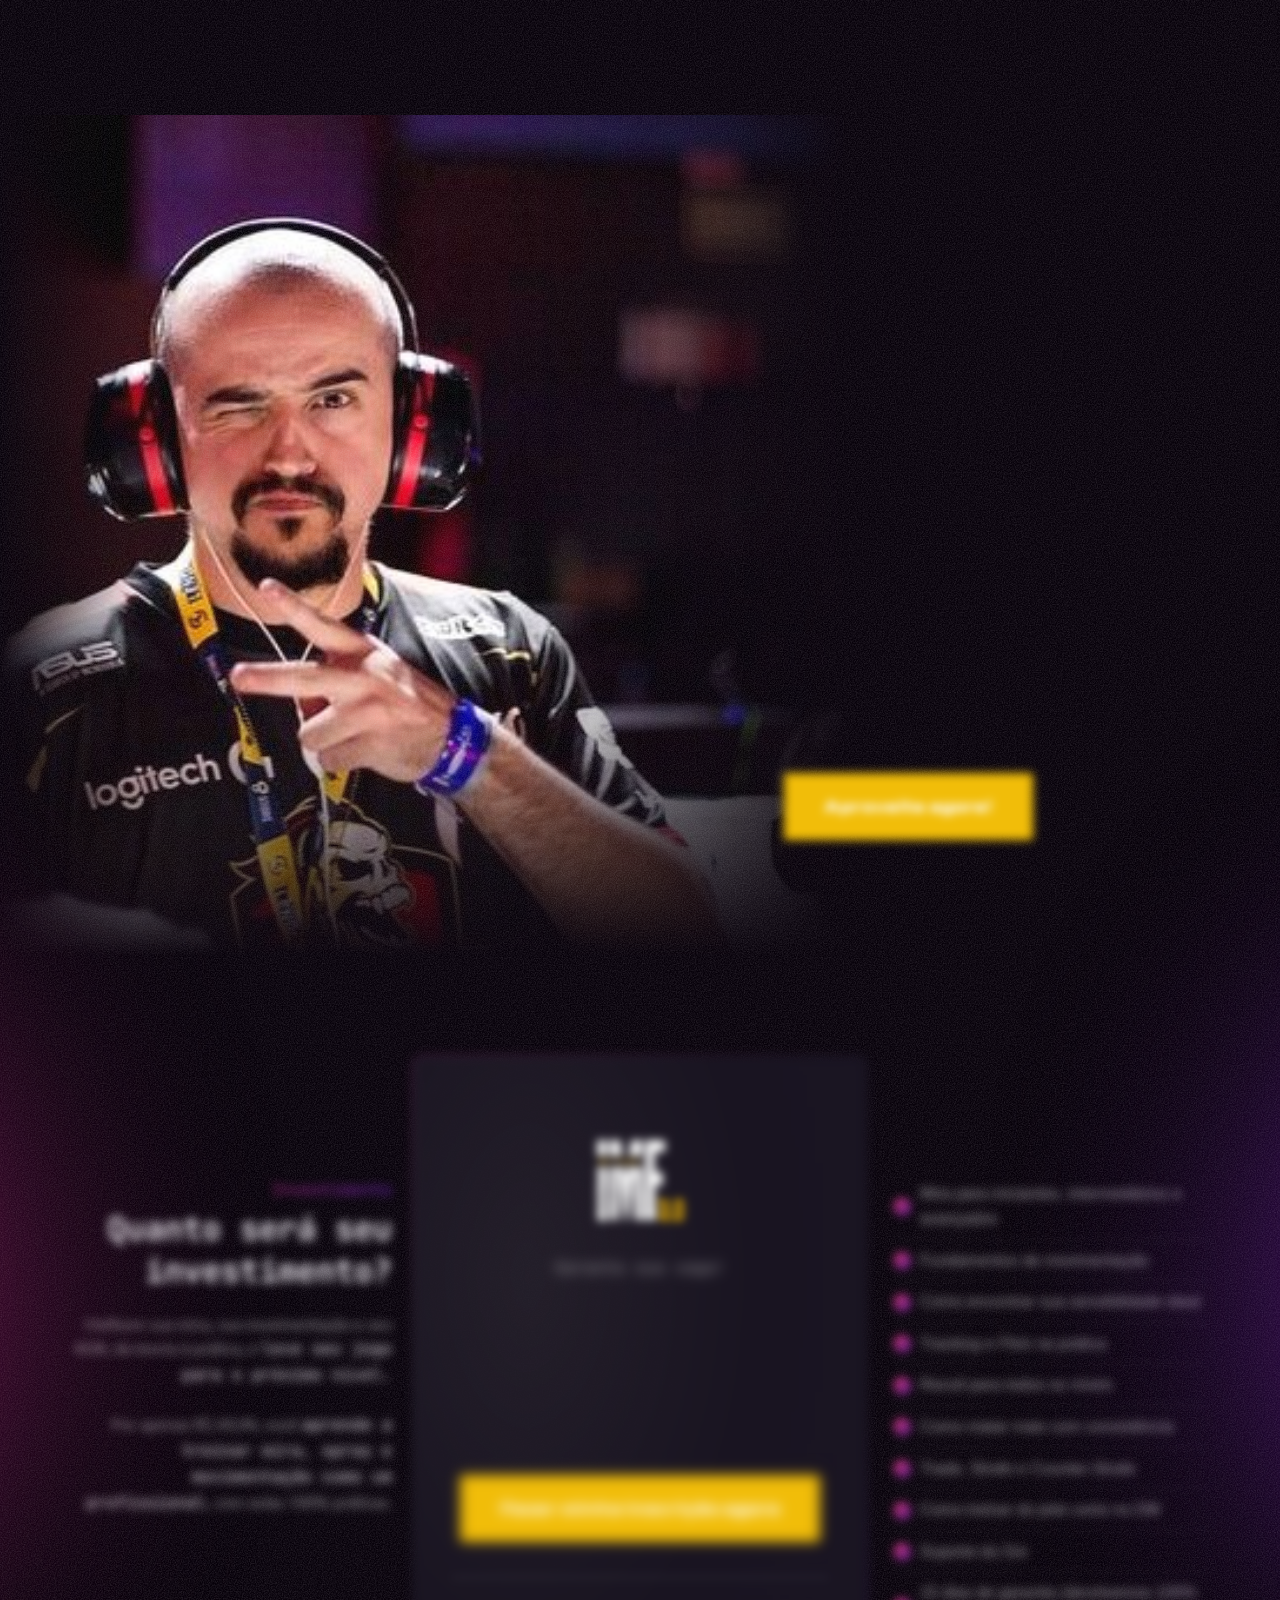
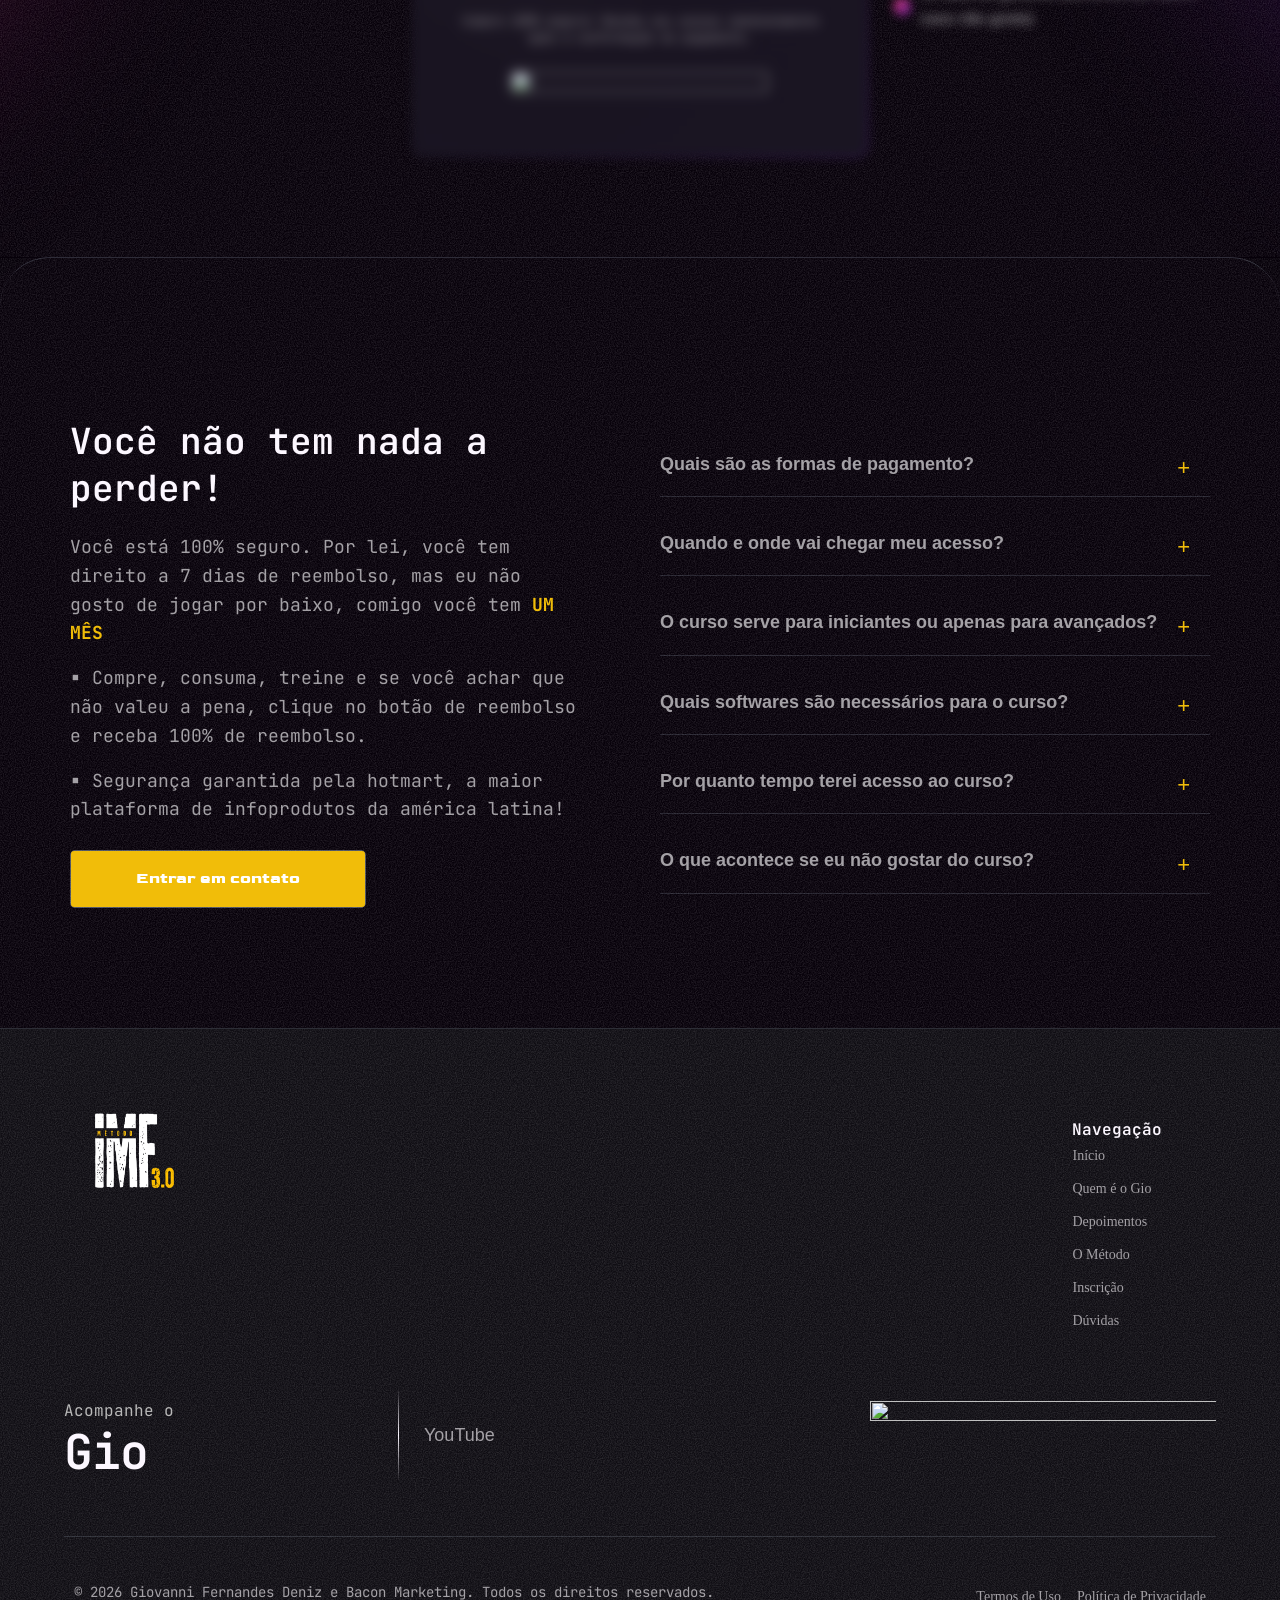
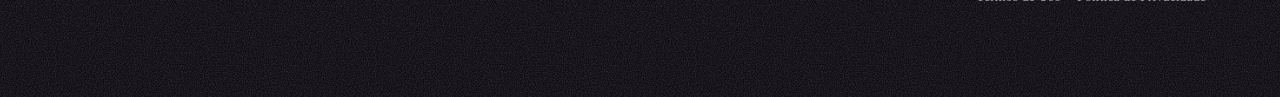
==== commit 581ec4e4: "Cabeçalho: botão "Fazer inscrição" com o checkout da Hotmart Substitui o botão "Área do aluno", que " ====
--- a/index.html
+++ b/index.html
@@ -972,9 +972,9 @@
 				<div class="elementor-element elementor-element-cd22546 elementor-align-center elementor-hidden-mobile elementor-mobile-align-center elementor-widget elementor-widget-button" data-id="cd22546" data-element_type="widget" data-e-type="widget" data-widget_type="button.default">
 				<div class="elementor-widget-container">
 									<div class="elementor-button-wrapper">
-					<a class="elementor-button elementor-button-link elementor-size-sm" href="https://www.vivendodevideo.com.br/campus" target="_blank">
+					<a class="elementor-button elementor-button-link elementor-size-sm" href="https://pay.hotmart.com/J82335736T?checkoutMode=10&amp;split=07">
 						<span class="elementor-button-content-wrapper">
-									<span class="elementor-button-text">Área do aluno</span>
+									<span class="elementor-button-text">Fazer inscrição</span>
 					</span>
 					</a>
 				</div>
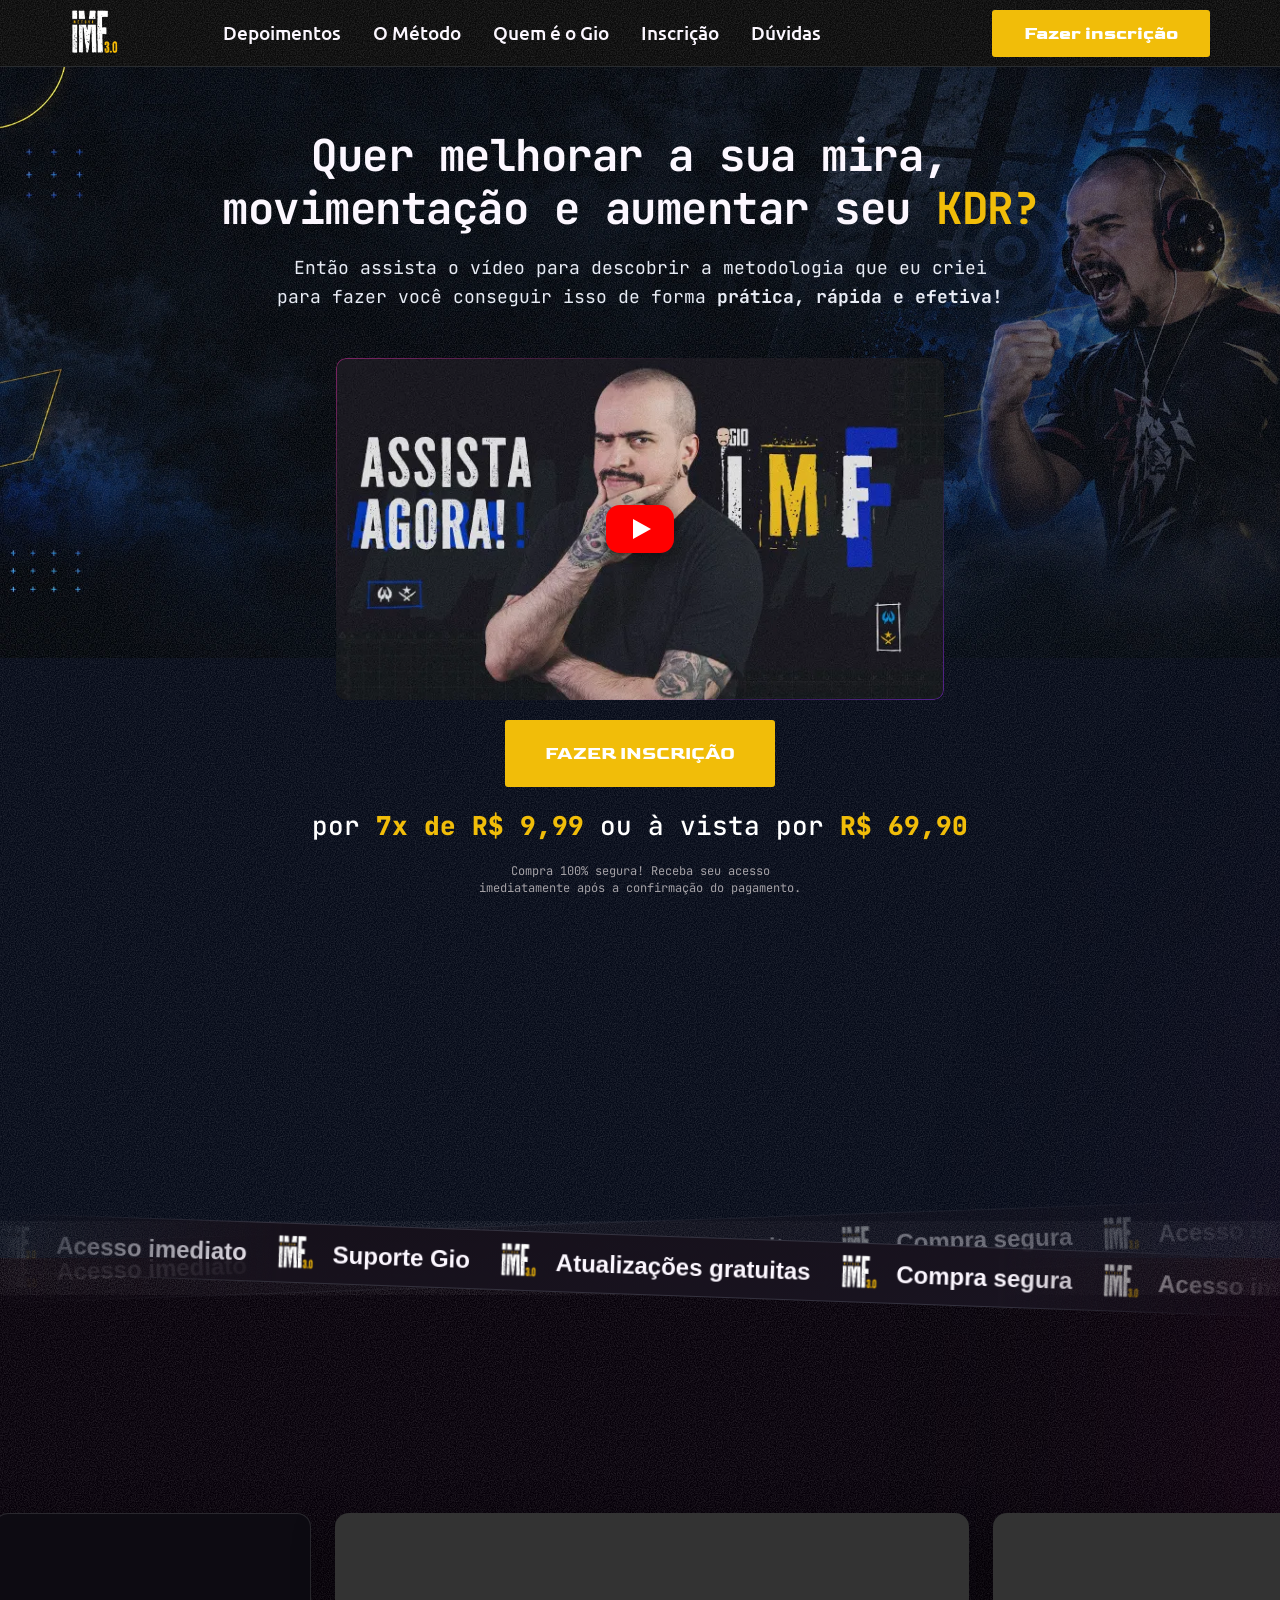
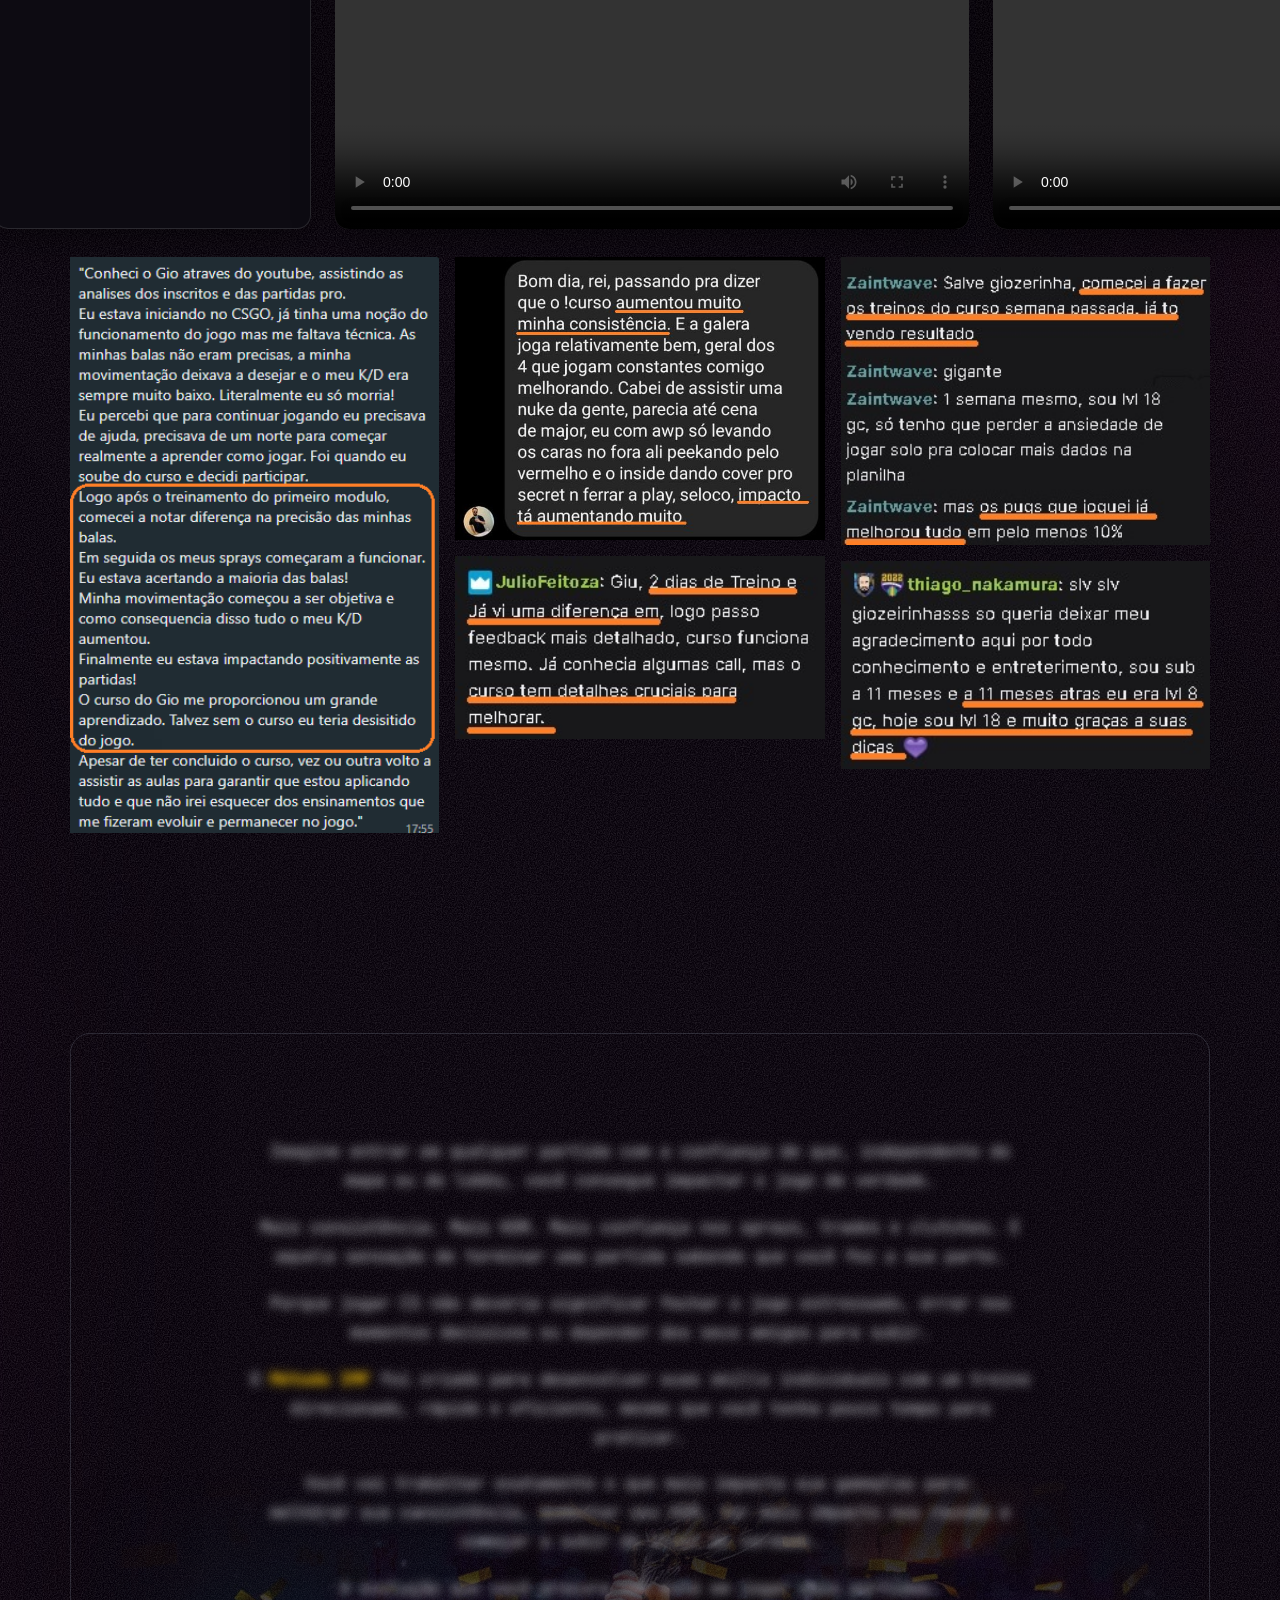
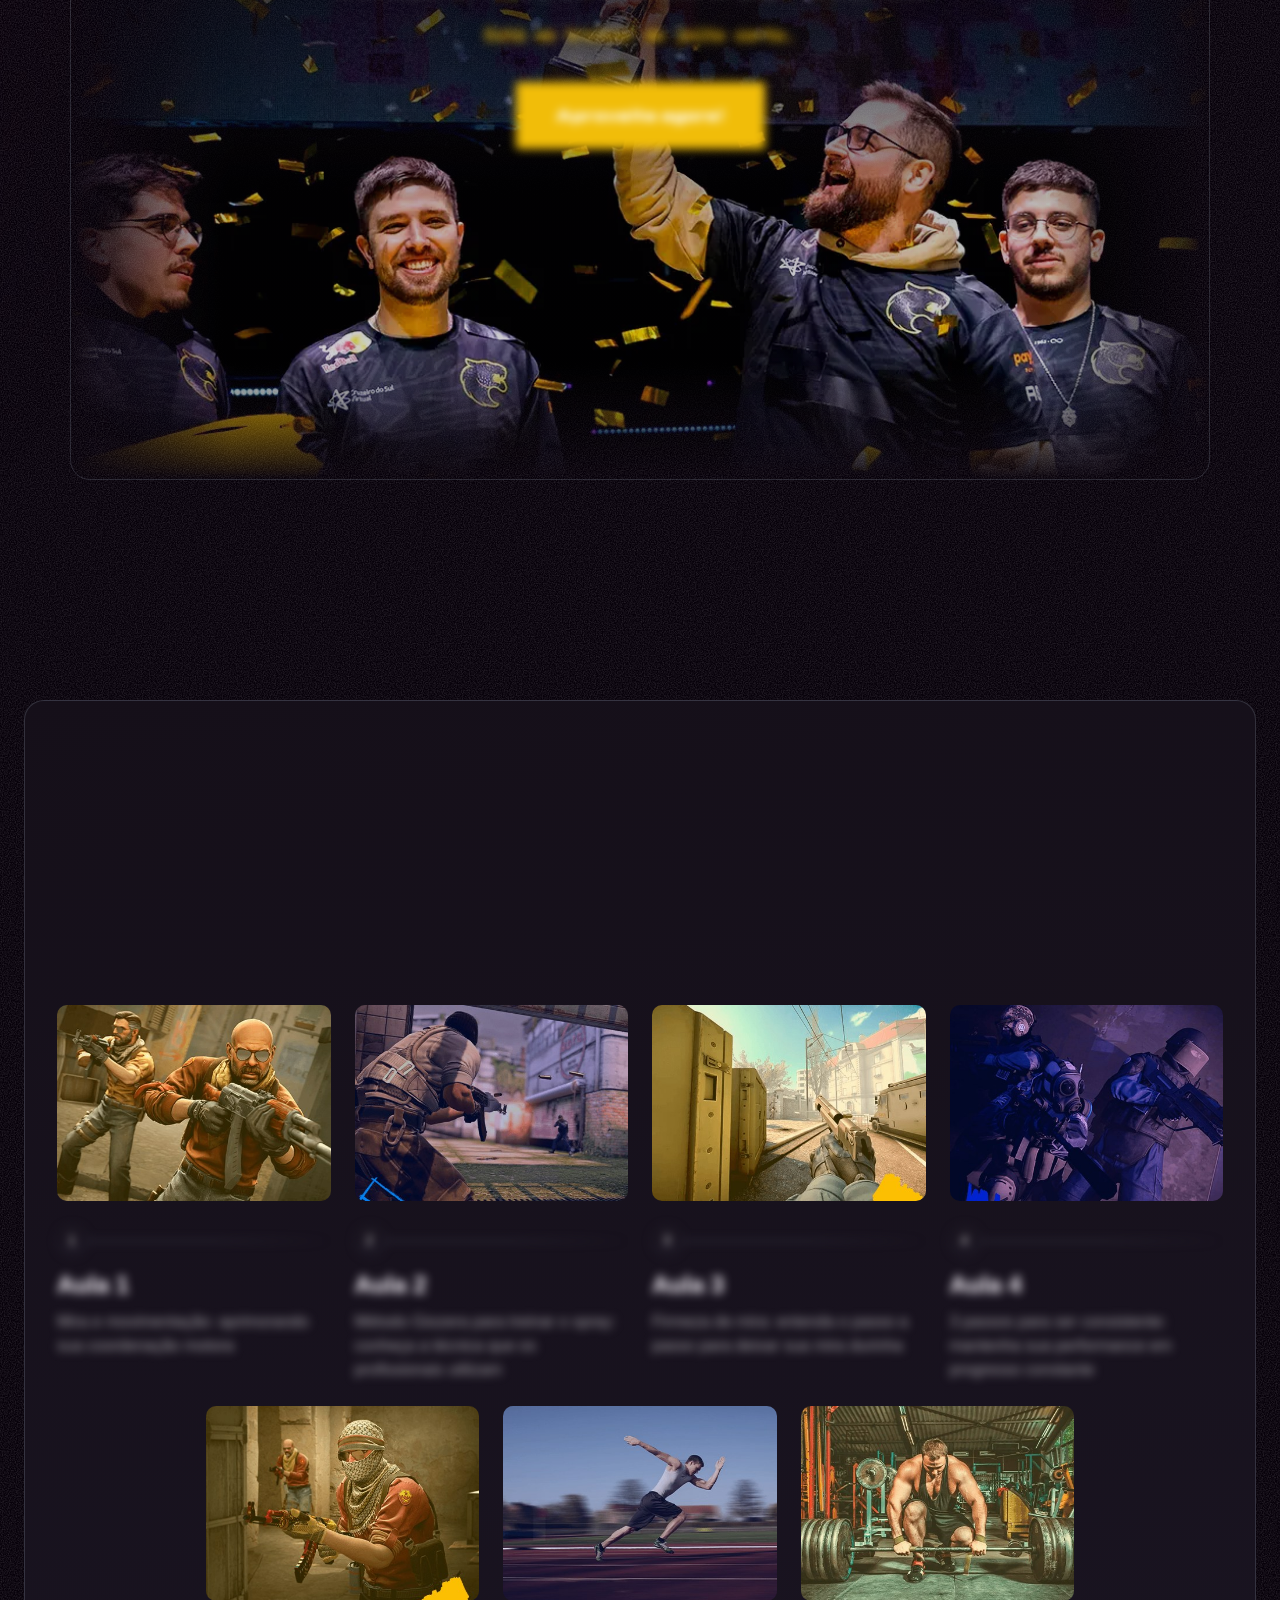
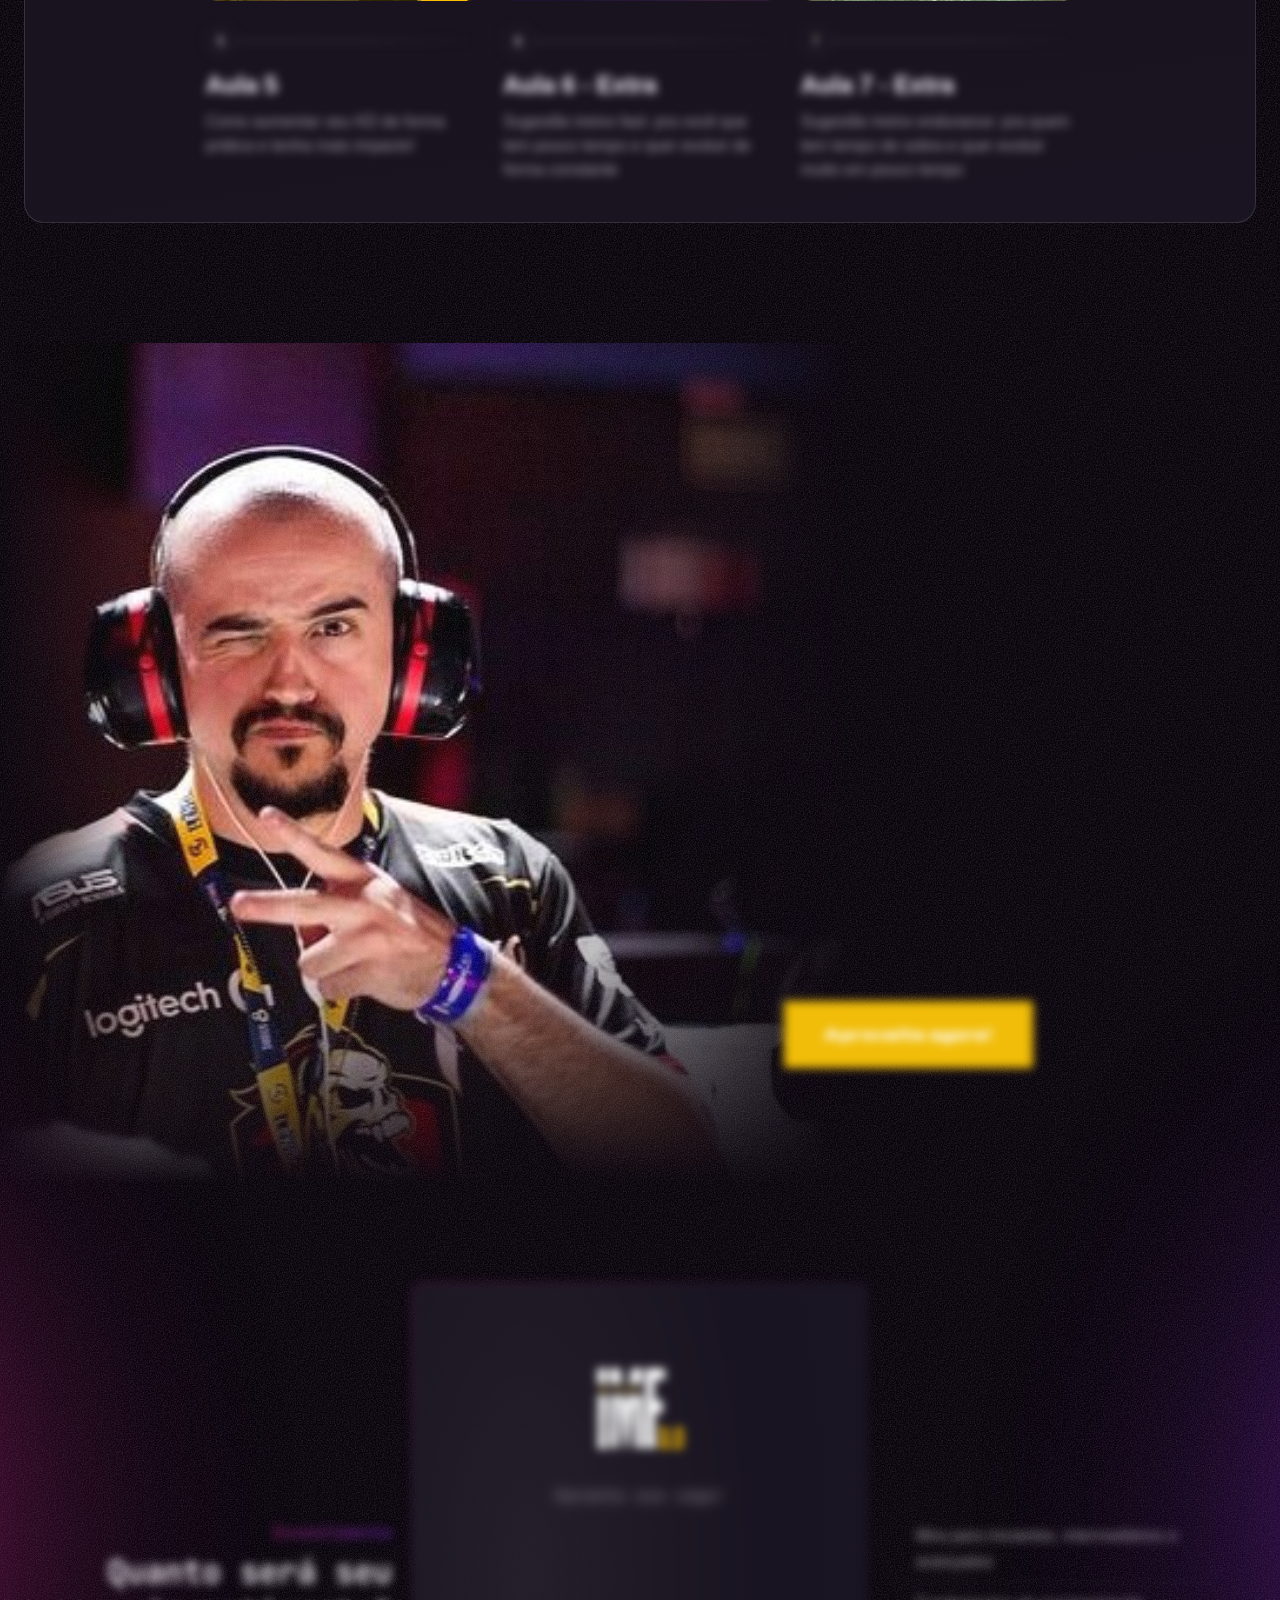
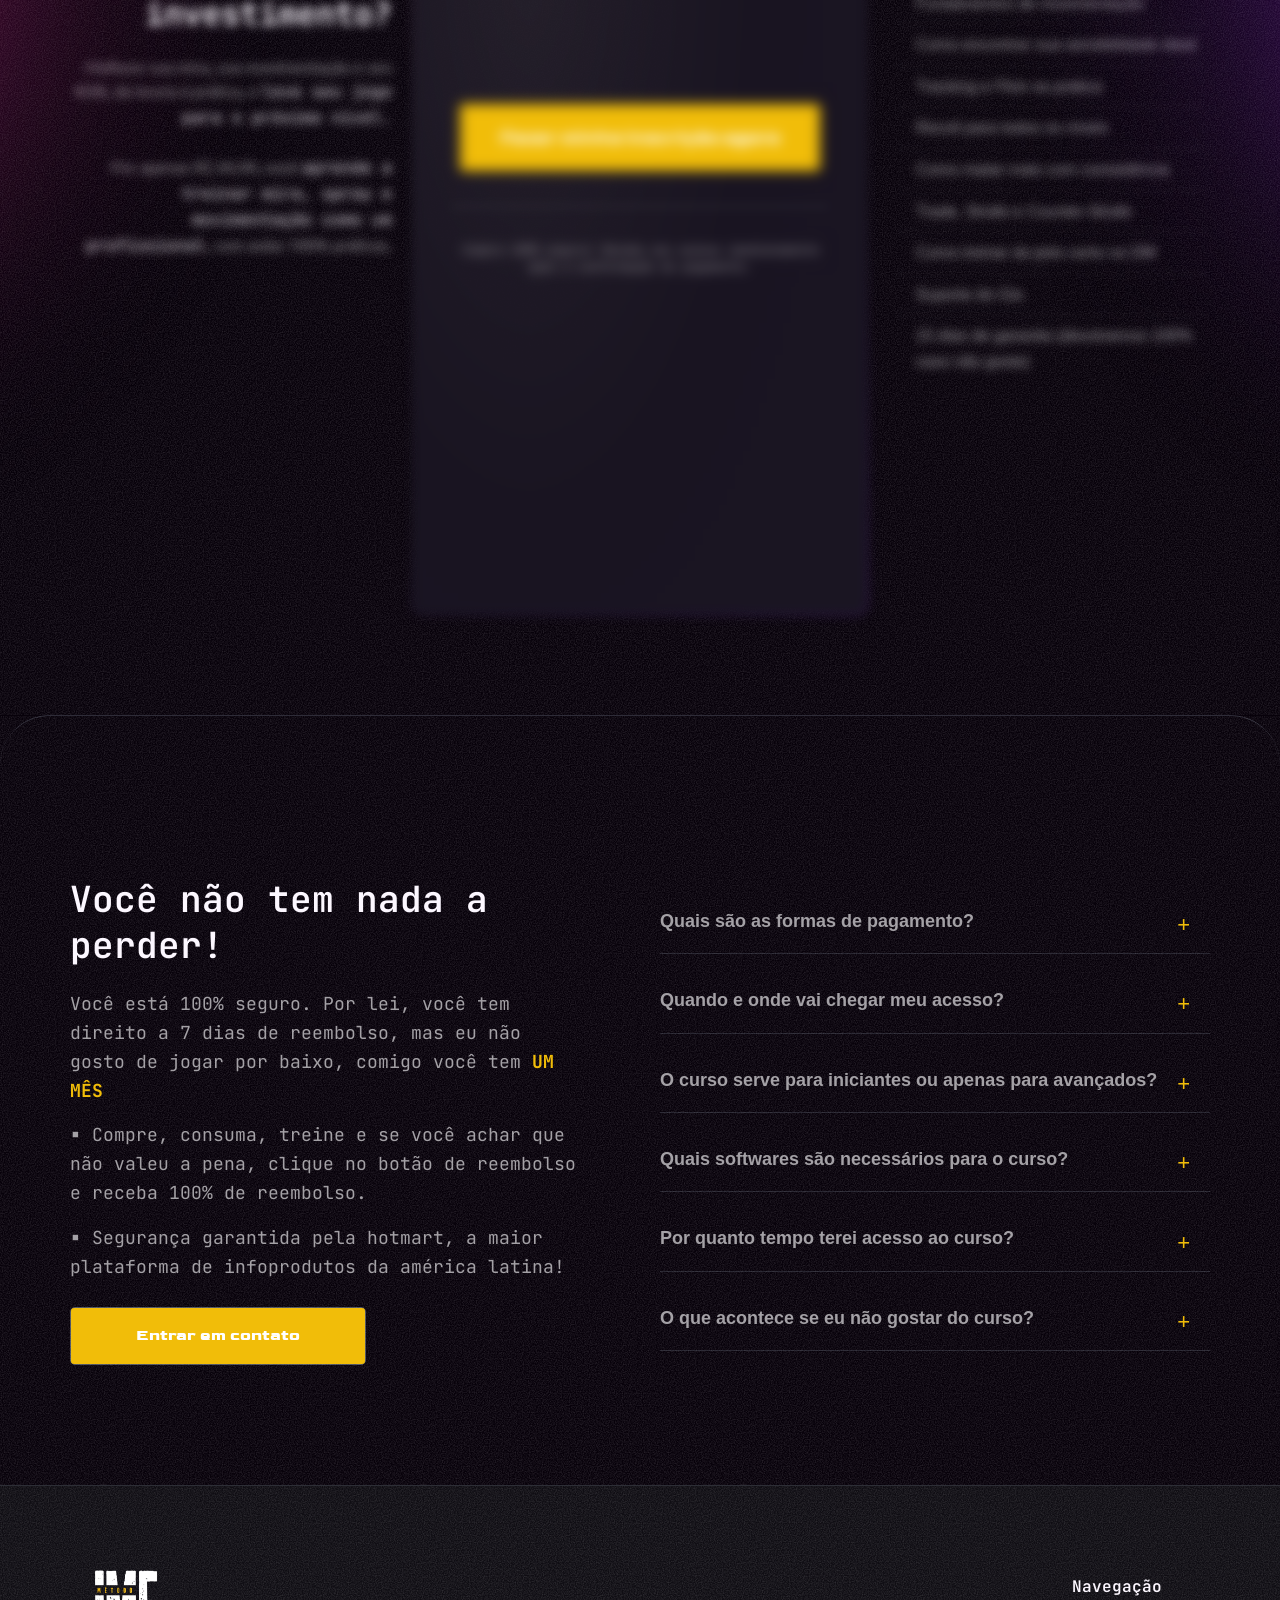
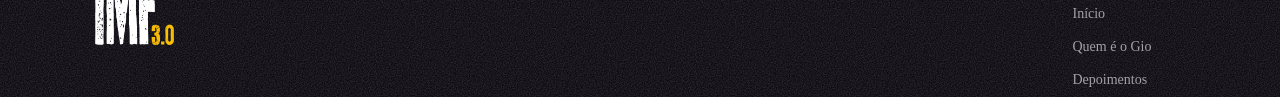
==== commit 23cdce24: "Velocidade: hero carrega o essencial e o resto só perto da tela Miniatura do vídeo leve (168 KB para" ====
--- a/index.html
+++ b/index.html
@@ -933,6 +933,22 @@
 /* Animação de entrada: mantém o desfoque inicial; depois de aparecer o elemento fica sem filtro */
 .elementor-6505 .ativo7, .ativo7 { filter: none !important; }
 </style>
+<style id="velocidade-gio">
+/* Ícone de check desenhado em CSS (dispensa a fonte Font Awesome de 77 KB) */
+.elementor-6505 i.fa-check-circle { display: inline-block; width: 1em; height: 1em; background-color: currentColor; -webkit-mask: url("data:image/svg+xml,%3Csvg%20xmlns%3D'http%3A%2F%2Fwww.w3.org%2F2000%2Fsvg'%20viewBox%3D'0%20-448%20512%20512'%3E%3Cg%20transform%3D'scale(1%2C-1)'%3E%3Cpath%20d%3D'M504%20192c0%20-136.967%20-111.033%20-248%20-248%20-248s-248%20111.033%20-248%20248s111.033%20248%20248%20248s248%20-111.033%20248%20-248zM227.314%2060.6855l184%20184c6.24707%206.24805%206.24707%2016.3799%200%2022.6279l-22.6279%2022.627c-6.24707%206.24902%20-16.3789%206.24902%20-22.6279%200%20l-150.059%20-150.059l-70.0586%2070.0596c-6.24805%206.24805%20-16.3799%206.24805%20-22.6279%200l-22.6279%20-22.627c-6.24707%20-6.24805%20-6.24707%20-16.3799%200%20-22.6279l104%20-104c6.24902%20-6.24805%2016.3799%20-6.24805%2022.6289%20-0.000976562z'%2F%3E%3C%2Fg%3E%3C%2Fsvg%3E") center / contain no-repeat; mask: url("data:image/svg+xml,%3Csvg%20xmlns%3D'http%3A%2F%2Fwww.w3.org%2F2000%2Fsvg'%20viewBox%3D'0%20-448%20512%20512'%3E%3Cg%20transform%3D'scale(1%2C-1)'%3E%3Cpath%20d%3D'M504%20192c0%20-136.967%20-111.033%20-248%20-248%20-248s-248%20111.033%20-248%20248s111.033%20248%20248%20248s248%20-111.033%20248%20-248zM227.314%2060.6855l184%20184c6.24707%206.24805%206.24707%2016.3799%200%2022.6279l-22.6279%2022.627c-6.24707%206.24902%20-16.3789%206.24902%20-22.6279%200%20l-150.059%20-150.059l-70.0586%2070.0596c-6.24805%206.24805%20-16.3799%206.24805%20-22.6279%200l-22.6279%20-22.627c-6.24707%20-6.24805%20-6.24707%20-16.3799%200%20-22.6279l104%20-104c6.24902%20-6.24805%2016.3799%20-6.24805%2022.6289%20-0.000976562z'%2F%3E%3C%2Fg%3E%3C%2Fsvg%3E") center / contain no-repeat; font-style: normal; }
+.elementor-6505 i.fa-check-circle::before { content: none !important; }
+
+/* Mascote da marca antiga (aparecia bem fraquinho nas laterais): removido */
+.elementor-6505 .elementor-element-993954d, .elementor-6505 .elementor-element-b1c395b { display: none !important; }
+
+/* Fundos e brilhos de seções que estão longe da tela só carregam quando você chega perto (modo ligado pelo script, com trava de segurança) */
+html.gio-anim .elementor-6505 .elementor-element-051cacb:not(.gio-bg-on)::before,
+html.gio-anim .elementor-6505 .elementor-element-04bae94:not(.gio-bg-on)::before { background-image: none !important; }
+html.gio-anim .elementor-6505 .elementor-element-4977235:not(.gio-bg-on) .elementor-element-7d95766 img,
+html.gio-anim .elementor-6505 .elementor-element-0c7ee78:not(.gio-bg-on) .elementor-element-0e7f5b8 img,
+html.gio-anim .elementor-6505 .elementor-element-938842f:not(.gio-bg-on) .elementor-element-ed4dc08 img,
+html.gio-anim .elementor-6505 .elementor-element-938842f:not(.gio-bg-on) .elementor-element-fb91489 img { display: none !important; }
+</style>
 </head>
 <body data-rsssl="1" class="wp-singular page-template page-template-elementor_canvas page page-id-6505 wp-embed-responsive wp-theme-hello-elementor hello-elementor-default elementor-default elementor-template-canvas elementor-kit-8 elementor-page elementor-page-6505 e--ua-blink e--ua-chrome e--ua-webkit" data-elementor-device-mode="desktop" cz-shortcut-listen="true">
 	<!-- Google Tag Manager (noscript) -->
@@ -945,7 +961,7 @@
 				<div class="elementor-element elementor-element-c5e4817 elementor-widget__width-initial elementor-widget-mobile__width-initial elementor-widget elementor-widget-image" data-id="c5e4817" data-element_type="widget" data-e-type="widget" data-widget_type="image.default">
 				<div class="elementor-widget-container">
 																<a href="./">
-							<img fetchpriority="high" decoding="async" width="311" height="320" src="./arquivos/logo-imf.png?v=3" class="attachment-full size-full" alt="Método IMF 2.0">								</a>
+							<img fetchpriority="high" decoding="async" width="311" height="320" src="./arquivos/logo-imf.webp?v=4" class="attachment-full size-full" alt="Método IMF 2.0">								</a>
 															</div>
 				</div>
 				<div class="elementor-element elementor-element-435253a elementor-nav-menu__align-end elementor-nav-menu--dropdown-mobile elementor-widget-tablet__width-initial elementor-widget-mobile__width-initial menu elementor-nav-menu__text-align-aside elementor-nav-menu--toggle elementor-nav-menu--burger elementor-widget elementor-widget-nav-menu" data-id="435253a" data-element_type="widget" data-e-type="widget" data-settings="{&quot;layout&quot;:&quot;horizontal&quot;,&quot;submenu_icon&quot;:{&quot;value&quot;:&quot;&lt;i class=\&quot;fas fa-caret-down\&quot; aria-hidden=\&quot;true\&quot;&gt;&lt;\/i&gt;&quot;,&quot;library&quot;:&quot;fa-solid&quot;},&quot;toggle&quot;:&quot;burger&quot;}" data-widget_type="nav-menu.default">
@@ -992,7 +1008,7 @@
 				</div>
 				<div class="elementor-element elementor-element-91bcb77 elementor-absolute elementor-hidden-mobile elementor-widget elementor-widget-image" data-id="91bcb77" data-element_type="widget" data-e-type="widget" data-settings="{&quot;_position&quot;:&quot;absolute&quot;}" data-widget_type="image.default">
 				<div class="elementor-widget-container">
-															<img decoding="async" width="680" height="680" src="./arquivos/Light-purple.webp" class="attachment-full size-full wp-image-3122" alt="" srcset="https://vivendodevideo.com.br/wp-content/uploads/2024/08/Light-purple.webp 680w, https://vivendodevideo.com.br/wp-content/uploads/2024/08/Light-purple-300x300.webp 300w, https://vivendodevideo.com.br/wp-content/uploads/2024/08/Light-purple-150x150.webp 150w" sizes="(max-width: 680px) 100vw, 680px">															</div>
+															<img decoding="async" width="680" height="680" src="[data-uri]" class="attachment-full size-full wp-image-3122" alt="" srcset="https://vivendodevideo.com.br/wp-content/uploads/2024/08/Light-purple.webp 680w, https://vivendodevideo.com.br/wp-content/uploads/2024/08/Light-purple-300x300.webp 300w, https://vivendodevideo.com.br/wp-content/uploads/2024/08/Light-purple-150x150.webp 150w" sizes="(max-width: 680px) 100vw, 680px">															</div>
 				</div>
 				<div class="elementor-element elementor-element-159fd74 elementor-widget__width-initial elementor-widget elementor-widget-text-editor" data-id="159fd74" data-element_type="widget" data-e-type="widget" data-widget_type="text-editor.default">
 				<div class="elementor-widget-container">
@@ -1001,7 +1017,7 @@
 				<div class="elementor-element elementor-element-b99c80e elementor-widget__width-initial elementor-widget elementor-widget-video" data-id="b99c80e">
 				<div class="elementor-widget-container">
 							<div class="elementor-wrapper elementor-open-inline">
-			<div class="gio-yt" data-yt="DAbT9y8L-54" role="button" tabindex="0" aria-label="Assistir ao vídeo"><img src="https://i.ytimg.com/vi/DAbT9y8L-54/maxresdefault.jpg" alt="Método IMF do Giozera - assista ao vídeo" width="1280" height="720" decoding="async" fetchpriority="high" onerror="this.onerror=null;this.src='https://i.ytimg.com/vi/DAbT9y8L-54/hqdefault.jpg'"><span class="gio-yt-play" aria-hidden="true"></span></div>				
+			<div class="gio-yt" data-yt="DAbT9y8L-54" role="button" tabindex="0" aria-label="Assistir ao vídeo"><img src="./arquivos/yt-thumb.webp" alt="Método IMF do Giozera - assista ao vídeo" width="640" height="360" decoding="async" fetchpriority="high"><span class="gio-yt-play" aria-hidden="true"></span></div>				
 					</div>
 						</div>
 				</div>
@@ -1028,7 +1044,7 @@
 				</div>
 				<div class="elementor-element elementor-element-10c66f0 elementor-absolute elementor-hidden-mobile elementor-widget elementor-widget-image" data-id="10c66f0" data-element_type="widget" data-e-type="widget" data-settings="{&quot;_position&quot;:&quot;absolute&quot;}" data-widget_type="image.default">
 				<div class="elementor-widget-container">
-															<img loading="lazy" decoding="async" width="680" height="680" src="./arquivos/Light-pink.webp" class="attachment-large size-large wp-image-3121" alt="" srcset="https://vivendodevideo.com.br/wp-content/uploads/2024/08/Light-pink.webp 680w, https://vivendodevideo.com.br/wp-content/uploads/2024/08/Light-pink-300x300.webp 300w, https://vivendodevideo.com.br/wp-content/uploads/2024/08/Light-pink-150x150.webp 150w" sizes="(max-width: 680px) 100vw, 680px">															</div>
+															<img loading="lazy" decoding="async" width="680" height="680" src="[data-uri]" class="attachment-large size-large wp-image-3121" alt="" srcset="https://vivendodevideo.com.br/wp-content/uploads/2024/08/Light-pink.webp 680w, https://vivendodevideo.com.br/wp-content/uploads/2024/08/Light-pink-300x300.webp 300w, https://vivendodevideo.com.br/wp-content/uploads/2024/08/Light-pink-150x150.webp 150w" sizes="(max-width: 680px) 100vw, 680px">															</div>
 				</div>
 					</div>
 				</div>
@@ -1038,51 +1054,51 @@
 				<div class="elementor-widget-container">
 							<ul class="elementor-icon-list-items elementor-inline-items">
 							<li class="elementor-icon-list-item elementor-inline-item">
-											<span class="elementor-icon-list-icon"><img src="./arquivos/logo-imf.png?v=3" alt="" class="faixa-icone-imf"></span>
+											<span class="elementor-icon-list-icon"><img src="./arquivos/logo-imf.webp?v=4" alt="" class="faixa-icone-imf"></span>
 										<span class="elementor-icon-list-text">Acesso imediato</span>
 									</li>
 								<li class="elementor-icon-list-item elementor-inline-item">
-											<span class="elementor-icon-list-icon"><img src="./arquivos/logo-imf.png?v=3" alt="" class="faixa-icone-imf"></span>
+											<span class="elementor-icon-list-icon"><img src="./arquivos/logo-imf.webp?v=4" alt="" class="faixa-icone-imf"></span>
 										<span class="elementor-icon-list-text">Suporte Gio</span>
 									</li>
 								<li class="elementor-icon-list-item elementor-inline-item">
-											<span class="elementor-icon-list-icon"><img src="./arquivos/logo-imf.png?v=3" alt="" class="faixa-icone-imf"></span>
+											<span class="elementor-icon-list-icon"><img src="./arquivos/logo-imf.webp?v=4" alt="" class="faixa-icone-imf"></span>
 										<span class="elementor-icon-list-text">Atualizações gratuitas</span>
 									</li>
 								<li class="elementor-icon-list-item elementor-inline-item">
-											<span class="elementor-icon-list-icon"><img src="./arquivos/logo-imf.png?v=3" alt="" class="faixa-icone-imf"></span>
+											<span class="elementor-icon-list-icon"><img src="./arquivos/logo-imf.webp?v=4" alt="" class="faixa-icone-imf"></span>
 										<span class="elementor-icon-list-text">Compra segura</span>
 									</li>
 								<li class="elementor-icon-list-item elementor-inline-item">
-											<span class="elementor-icon-list-icon"><img src="./arquivos/logo-imf.png?v=3" alt="" class="faixa-icone-imf"></span>
+											<span class="elementor-icon-list-icon"><img src="./arquivos/logo-imf.webp?v=4" alt="" class="faixa-icone-imf"></span>
 										<span class="elementor-icon-list-text">Acesso imediato</span>
 									</li>
 								<li class="elementor-icon-list-item elementor-inline-item">
-											<span class="elementor-icon-list-icon"><img src="./arquivos/logo-imf.png?v=3" alt="" class="faixa-icone-imf"></span>
+											<span class="elementor-icon-list-icon"><img src="./arquivos/logo-imf.webp?v=4" alt="" class="faixa-icone-imf"></span>
 										<span class="elementor-icon-list-text">Suporte Gio</span>
 									</li>
 								<li class="elementor-icon-list-item elementor-inline-item">
-											<span class="elementor-icon-list-icon"><img src="./arquivos/logo-imf.png?v=3" alt="" class="faixa-icone-imf"></span>
+											<span class="elementor-icon-list-icon"><img src="./arquivos/logo-imf.webp?v=4" alt="" class="faixa-icone-imf"></span>
 										<span class="elementor-icon-list-text">Atualizações gratuitas</span>
 									</li>
 								<li class="elementor-icon-list-item elementor-inline-item">
-											<span class="elementor-icon-list-icon"><img src="./arquivos/logo-imf.png?v=3" alt="" class="faixa-icone-imf"></span>
+											<span class="elementor-icon-list-icon"><img src="./arquivos/logo-imf.webp?v=4" alt="" class="faixa-icone-imf"></span>
 										<span class="elementor-icon-list-text">Compra segura</span>
 									</li>
 								<li class="elementor-icon-list-item elementor-inline-item">
-											<span class="elementor-icon-list-icon"><img src="./arquivos/logo-imf.png?v=3" alt="" class="faixa-icone-imf"></span>
+											<span class="elementor-icon-list-icon"><img src="./arquivos/logo-imf.webp?v=4" alt="" class="faixa-icone-imf"></span>
 										<span class="elementor-icon-list-text">Acesso imediato</span>
 									</li>
 								<li class="elementor-icon-list-item elementor-inline-item">
-											<span class="elementor-icon-list-icon"><img src="./arquivos/logo-imf.png?v=3" alt="" class="faixa-icone-imf"></span>
+											<span class="elementor-icon-list-icon"><img src="./arquivos/logo-imf.webp?v=4" alt="" class="faixa-icone-imf"></span>
 										<span class="elementor-icon-list-text">Suporte Gio</span>
 									</li>
 								<li class="elementor-icon-list-item elementor-inline-item">
-											<span class="elementor-icon-list-icon"><img src="./arquivos/logo-imf.png?v=3" alt="" class="faixa-icone-imf"></span>
+											<span class="elementor-icon-list-icon"><img src="./arquivos/logo-imf.webp?v=4" alt="" class="faixa-icone-imf"></span>
 										<span class="elementor-icon-list-text">Atualizações gratuitas</span>
 									</li>
 								<li class="elementor-icon-list-item elementor-inline-item">
-											<span class="elementor-icon-list-icon"><img src="./arquivos/logo-imf.png?v=3" alt="" class="faixa-icone-imf"></span>
+											<span class="elementor-icon-list-icon"><img src="./arquivos/logo-imf.webp?v=4" alt="" class="faixa-icone-imf"></span>
 										<span class="elementor-icon-list-text">Compra segura</span>
 									</li>
 								</ul>
@@ -1094,51 +1110,51 @@
 				<div class="elementor-widget-container">
 							<ul class="elementor-icon-list-items elementor-inline-items">
 							<li class="elementor-icon-list-item elementor-inline-item">
-											<span class="elementor-icon-list-icon"><img src="./arquivos/logo-imf.png?v=3" alt="" class="faixa-icone-imf"></span>
+											<span class="elementor-icon-list-icon"><img src="./arquivos/logo-imf.webp?v=4" alt="" class="faixa-icone-imf"></span>
 										<span class="elementor-icon-list-text">Acesso imediato</span>
 									</li>
 								<li class="elementor-icon-list-item elementor-inline-item">
-											<span class="elementor-icon-list-icon"><img src="./arquivos/logo-imf.png?v=3" alt="" class="faixa-icone-imf"></span>
+											<span class="elementor-icon-list-icon"><img src="./arquivos/logo-imf.webp?v=4" alt="" class="faixa-icone-imf"></span>
 										<span class="elementor-icon-list-text">Suporte Gio</span>
 									</li>
 								<li class="elementor-icon-list-item elementor-inline-item">
-											<span class="elementor-icon-list-icon"><img src="./arquivos/logo-imf.png?v=3" alt="" class="faixa-icone-imf"></span>
+											<span class="elementor-icon-list-icon"><img src="./arquivos/logo-imf.webp?v=4" alt="" class="faixa-icone-imf"></span>
 										<span class="elementor-icon-list-text">Atualizações gratuitas</span>
 									</li>
 								<li class="elementor-icon-list-item elementor-inline-item">
-											<span class="elementor-icon-list-icon"><img src="./arquivos/logo-imf.png?v=3" alt="" class="faixa-icone-imf"></span>
+											<span class="elementor-icon-list-icon"><img src="./arquivos/logo-imf.webp?v=4" alt="" class="faixa-icone-imf"></span>
 										<span class="elementor-icon-list-text">Compra segura</span>
 									</li>
 								<li class="elementor-icon-list-item elementor-inline-item">
-											<span class="elementor-icon-list-icon"><img src="./arquivos/logo-imf.png?v=3" alt="" class="faixa-icone-imf"></span>
+											<span class="elementor-icon-list-icon"><img src="./arquivos/logo-imf.webp?v=4" alt="" class="faixa-icone-imf"></span>
 										<span class="elementor-icon-list-text">Acesso imediato</span>
 									</li>
 								<li class="elementor-icon-list-item elementor-inline-item">
-											<span class="elementor-icon-list-icon"><img src="./arquivos/logo-imf.png?v=3" alt="" class="faixa-icone-imf"></span>
+											<span class="elementor-icon-list-icon"><img src="./arquivos/logo-imf.webp?v=4" alt="" class="faixa-icone-imf"></span>
 										<span class="elementor-icon-list-text">Suporte Gio</span>
 									</li>
 								<li class="elementor-icon-list-item elementor-inline-item">
-											<span class="elementor-icon-list-icon"><img src="./arquivos/logo-imf.png?v=3" alt="" class="faixa-icone-imf"></span>
+											<span class="elementor-icon-list-icon"><img src="./arquivos/logo-imf.webp?v=4" alt="" class="faixa-icone-imf"></span>
 										<span class="elementor-icon-list-text">Atualizações gratuitas</span>
 									</li>
 								<li class="elementor-icon-list-item elementor-inline-item">
-											<span class="elementor-icon-list-icon"><img src="./arquivos/logo-imf.png?v=3" alt="" class="faixa-icone-imf"></span>
+											<span class="elementor-icon-list-icon"><img src="./arquivos/logo-imf.webp?v=4" alt="" class="faixa-icone-imf"></span>
 										<span class="elementor-icon-list-text">Compra segura</span>
 									</li>
 								<li class="elementor-icon-list-item elementor-inline-item">
-											<span class="elementor-icon-list-icon"><img src="./arquivos/logo-imf.png?v=3" alt="" class="faixa-icone-imf"></span>
+											<span class="elementor-icon-list-icon"><img src="./arquivos/logo-imf.webp?v=4" alt="" class="faixa-icone-imf"></span>
 										<span class="elementor-icon-list-text">Acesso imediato</span>
 									</li>
 								<li class="elementor-icon-list-item elementor-inline-item">
-											<span class="elementor-icon-list-icon"><img src="./arquivos/logo-imf.png?v=3" alt="" class="faixa-icone-imf"></span>
+											<span class="elementor-icon-list-icon"><img src="./arquivos/logo-imf.webp?v=4" alt="" class="faixa-icone-imf"></span>
 										<span class="elementor-icon-list-text">Suporte Gio</span>
 									</li>
 								<li class="elementor-icon-list-item elementor-inline-item">
-											<span class="elementor-icon-list-icon"><img src="./arquivos/logo-imf.png?v=3" alt="" class="faixa-icone-imf"></span>
+											<span class="elementor-icon-list-icon"><img src="./arquivos/logo-imf.webp?v=4" alt="" class="faixa-icone-imf"></span>
 										<span class="elementor-icon-list-text">Atualizações gratuitas</span>
 									</li>
 								<li class="elementor-icon-list-item elementor-inline-item">
-											<span class="elementor-icon-list-icon"><img src="./arquivos/logo-imf.png?v=3" alt="" class="faixa-icone-imf"></span>
+											<span class="elementor-icon-list-icon"><img src="./arquivos/logo-imf.webp?v=4" alt="" class="faixa-icone-imf"></span>
 										<span class="elementor-icon-list-text">Compra segura</span>
 									</li>
 								</ul>
@@ -1177,7 +1193,7 @@
 </div>
 				<div class="elementor-element elementor-element-7d95766 elementor-absolute elementor-hidden-mobile elementor-widget elementor-widget-image" data-id="7d95766" data-element_type="widget" data-e-type="widget" data-settings="{&quot;_position&quot;:&quot;absolute&quot;}" data-widget_type="image.default">
 				<div class="elementor-widget-container">
-															<img loading="lazy" decoding="async" width="680" height="680" src="./arquivos/Light-pink.webp" class="attachment-full size-full wp-image-3121" alt="" srcset="https://vivendodevideo.com.br/wp-content/uploads/2024/08/Light-pink.webp 680w, https://vivendodevideo.com.br/wp-content/uploads/2024/08/Light-pink-300x300.webp 300w, https://vivendodevideo.com.br/wp-content/uploads/2024/08/Light-pink-150x150.webp 150w" sizes="(max-width: 680px) 100vw, 680px">															</div>
+															<img loading="lazy" decoding="async" width="680" height="680" src="[data-uri]" class="attachment-full size-full wp-image-3121" alt="" srcset="https://vivendodevideo.com.br/wp-content/uploads/2024/08/Light-pink.webp 680w, https://vivendodevideo.com.br/wp-content/uploads/2024/08/Light-pink-300x300.webp 300w, https://vivendodevideo.com.br/wp-content/uploads/2024/08/Light-pink-150x150.webp 150w" sizes="(max-width: 680px) 100vw, 680px">															</div>
 				</div>
 					
 <div class="gio-cta-mobile"><p class="gio-cta-chamada">Quer <strong>resultados como esses</strong>? Comece o Método IMF hoje.</p><a class="elementor-button elementor-button-link elementor-size-sm" href="https://pay.hotmart.com/J82335736T?checkoutMode=10&amp;split=07"><span class="elementor-button-content-wrapper"><span class="elementor-button-text">Aproveite agora!</span></span></a></div>
@@ -1223,11 +1239,11 @@
 				</div>
 				<div class="elementor-element elementor-element-0e7f5b8 elementor-absolute elementor-hidden-mobile elementor-widget elementor-widget-image" data-id="0e7f5b8" data-element_type="widget" data-e-type="widget" data-settings="{&quot;_position&quot;:&quot;absolute&quot;}" data-widget_type="image.default">
 				<div class="elementor-widget-container">
-															<img loading="lazy" decoding="async" width="680" height="680" src="./arquivos/Light-pink.webp" class="attachment-full size-full wp-image-3121" alt="" srcset="https://vivendodevideo.com.br/wp-content/uploads/2024/08/Light-pink.webp 680w, https://vivendodevideo.com.br/wp-content/uploads/2024/08/Light-pink-300x300.webp 300w, https://vivendodevideo.com.br/wp-content/uploads/2024/08/Light-pink-150x150.webp 150w" sizes="(max-width: 680px) 100vw, 680px">															</div>
+															<img loading="lazy" decoding="async" width="680" height="680" src="[data-uri]" class="attachment-full size-full wp-image-3121" alt="" srcset="https://vivendodevideo.com.br/wp-content/uploads/2024/08/Light-pink.webp 680w, https://vivendodevideo.com.br/wp-content/uploads/2024/08/Light-pink-300x300.webp 300w, https://vivendodevideo.com.br/wp-content/uploads/2024/08/Light-pink-150x150.webp 150w" sizes="(max-width: 680px) 100vw, 680px">															</div>
 				</div>
 				<div class="elementor-element elementor-element-993954d elementor-absolute elementor-hidden-mobile elementor-widget elementor-widget-image" data-id="993954d" data-element_type="widget" data-e-type="widget" data-settings="{&quot;_position&quot;:&quot;absolute&quot;}" data-widget_type="image.default">
 				<div class="elementor-widget-container">
-															<img loading="lazy" decoding="async" width="520" height="959" src="./arquivos/Imagem-coelho.webp" class="attachment-full size-full wp-image-3866" alt="" srcset="https://vivendodevideo.com.br/wp-content/uploads/2024/09/Imagem-coelho.webp 520w, https://vivendodevideo.com.br/wp-content/uploads/2024/09/Imagem-coelho-163x300.webp 163w" sizes="(max-width: 520px) 100vw, 520px">															</div>
+															<img loading="lazy" decoding="async" width="520" height="959" src="[data-uri]" class="attachment-full size-full wp-image-3866" alt="" srcset="https://vivendodevideo.com.br/wp-content/uploads/2024/09/Imagem-coelho.webp 520w, https://vivendodevideo.com.br/wp-content/uploads/2024/09/Imagem-coelho-163x300.webp 163w" sizes="(max-width: 520px) 100vw, 520px">															</div>
 				</div>
 					</div>
 				</div>
@@ -1422,7 +1438,7 @@
 				</div>
 				<div class="elementor-element elementor-element-b1c395b elementor-absolute elementor-hidden-mobile e-transform elementor-widget elementor-widget-image" data-id="b1c395b" data-element_type="widget" data-e-type="widget" data-settings="{&quot;_position&quot;:&quot;absolute&quot;,&quot;_transform_rotateZ_effect&quot;:{&quot;unit&quot;:&quot;px&quot;,&quot;size&quot;:-2,&quot;sizes&quot;:[]},&quot;_transform_rotateZ_effect_widescreen&quot;:{&quot;unit&quot;:&quot;deg&quot;,&quot;size&quot;:&quot;&quot;,&quot;sizes&quot;:[]},&quot;_transform_rotateZ_effect_laptop&quot;:{&quot;unit&quot;:&quot;deg&quot;,&quot;size&quot;:&quot;&quot;,&quot;sizes&quot;:[]},&quot;_transform_rotateZ_effect_tablet&quot;:{&quot;unit&quot;:&quot;deg&quot;,&quot;size&quot;:&quot;&quot;,&quot;sizes&quot;:[]},&quot;_transform_rotateZ_effect_mobile_extra&quot;:{&quot;unit&quot;:&quot;deg&quot;,&quot;size&quot;:&quot;&quot;,&quot;sizes&quot;:[]},&quot;_transform_rotateZ_effect_mobile&quot;:{&quot;unit&quot;:&quot;deg&quot;,&quot;size&quot;:&quot;&quot;,&quot;sizes&quot;:[]}}" data-widget_type="image.default">
 				<div class="elementor-widget-container">
-															<img loading="lazy" decoding="async" width="520" height="959" src="./arquivos/Imagem-coelho.webp" class="attachment-full size-full wp-image-3866" alt="" srcset="https://vivendodevideo.com.br/wp-content/uploads/2024/09/Imagem-coelho.webp 520w, https://vivendodevideo.com.br/wp-content/uploads/2024/09/Imagem-coelho-163x300.webp 163w" sizes="(max-width: 520px) 100vw, 520px">															</div>
+															<img loading="lazy" decoding="async" width="520" height="959" src="[data-uri]" class="attachment-full size-full wp-image-3866" alt="" srcset="https://vivendodevideo.com.br/wp-content/uploads/2024/09/Imagem-coelho.webp 520w, https://vivendodevideo.com.br/wp-content/uploads/2024/09/Imagem-coelho-163x300.webp 163w" sizes="(max-width: 520px) 100vw, 520px">															</div>
 				</div>
 					
 <div class="gio-cta-mobile"><p class="gio-cta-chamada">Pronto para <strong>subir de nível</strong>? Garanta sua vaga no Método IMF 3.0.</p><a class="elementor-button elementor-button-link elementor-size-sm" href="https://pay.hotmart.com/J82335736T?checkoutMode=10&amp;split=07"><span class="elementor-button-content-wrapper"><span class="elementor-button-text">Aproveite agora!</span></span></a></div>
@@ -1507,7 +1523,7 @@
 				</div>
 				<div class="elementor-element elementor-element-42bafd3 l1 elementor-widget elementor-widget-image" data-id="42bafd3" data-element_type="widget" data-e-type="widget" data-widget_type="image.default">
 				<div class="elementor-widget-container">
-															<img loading="lazy" decoding="async" width="137" height="146" src="./arquivos/logo-imf.png?v=3" style="object-fit:contain;padding:6px;background:#14141f;border-radius:50%" class="attachment-full size-full wp-image-3052" alt="">															</div>
+															<img loading="lazy" decoding="async" width="137" height="146" src="./arquivos/logo-imf.webp?v=4" style="object-fit:contain;padding:6px;background:#14141f;border-radius:50%" class="attachment-full size-full wp-image-3052" alt="">															</div>
 				</div>
 				</div>
 				</div>
@@ -1519,7 +1535,7 @@
 				</div>
 				<div class="elementor-element elementor-element-95e6a58 elementor-widget-mobile__width-initial elementor-widget elementor-widget-image" data-id="95e6a58" data-element_type="widget" data-e-type="widget" data-widget_type="image.default">
 				<div class="elementor-widget-container">
-															<img decoding="async" width="1600" height="592" src="./arquivos/logo-imf.png?v=3" class="gio-logo-card" class="attachment-full size-full wp-image-6536" alt=""  >															</div>
+															<img decoding="async" width="1600" height="592" src="./arquivos/logo-imf.webp?v=4" class="gio-logo-card" class="attachment-full size-full wp-image-6536" alt=""  >															</div>
 				</div>
 				<div class="elementor-element elementor-element-b2e4a9e elementor-widget__width-initial scroll-top elementor-widget elementor-widget-text-editor" data-id="b2e4a9e" data-element_type="widget" data-e-type="widget" data-widget_type="text-editor.default">
 				<div class="elementor-widget-container">
@@ -1681,11 +1697,11 @@
 				</div>
 				<div class="elementor-element elementor-element-ed4dc08 elementor-absolute elementor-widget elementor-widget-image" data-id="ed4dc08" data-element_type="widget" data-e-type="widget" data-settings="{&quot;_position&quot;:&quot;absolute&quot;}" data-widget_type="image.default">
 				<div class="elementor-widget-container">
-															<img decoding="async" width="680" height="680" src="./arquivos/Light-purple.webp" class="attachment-full size-full wp-image-3122" alt="" srcset="https://vivendodevideo.com.br/wp-content/uploads/2024/08/Light-purple.webp 680w, https://vivendodevideo.com.br/wp-content/uploads/2024/08/Light-purple-300x300.webp 300w, https://vivendodevideo.com.br/wp-content/uploads/2024/08/Light-purple-150x150.webp 150w" sizes="(max-width: 680px) 100vw, 680px">															</div>
+															<img decoding="async" width="680" height="680" src="[data-uri]" class="attachment-full size-full wp-image-3122" alt="" srcset="https://vivendodevideo.com.br/wp-content/uploads/2024/08/Light-purple.webp 680w, https://vivendodevideo.com.br/wp-content/uploads/2024/08/Light-purple-300x300.webp 300w, https://vivendodevideo.com.br/wp-content/uploads/2024/08/Light-purple-150x150.webp 150w" sizes="(max-width: 680px) 100vw, 680px">															</div>
 				</div>
 				<div class="elementor-element elementor-element-fb91489 elementor-absolute elementor-widget elementor-widget-image" data-id="fb91489" data-element_type="widget" data-e-type="widget" data-settings="{&quot;_position&quot;:&quot;absolute&quot;}" data-widget_type="image.default">
 				<div class="elementor-widget-container">
-															<img loading="lazy" decoding="async" width="680" height="680" src="./arquivos/Light-pink.webp" class="attachment-full size-full wp-image-3121" alt="" srcset="https://vivendodevideo.com.br/wp-content/uploads/2024/08/Light-pink.webp 680w, https://vivendodevideo.com.br/wp-content/uploads/2024/08/Light-pink-300x300.webp 300w, https://vivendodevideo.com.br/wp-content/uploads/2024/08/Light-pink-150x150.webp 150w" sizes="(max-width: 680px) 100vw, 680px">															</div>
+															<img loading="lazy" decoding="async" width="680" height="680" src="[data-uri]" class="attachment-full size-full wp-image-3121" alt="" srcset="https://vivendodevideo.com.br/wp-content/uploads/2024/08/Light-pink.webp 680w, https://vivendodevideo.com.br/wp-content/uploads/2024/08/Light-pink-300x300.webp 300w, https://vivendodevideo.com.br/wp-content/uploads/2024/08/Light-pink-150x150.webp 150w" sizes="(max-width: 680px) 100vw, 680px">															</div>
 				</div>
 					</div>
 				</div>
@@ -1828,7 +1844,7 @@
 		<div class="elementor-element elementor-element-bcc375c e-con-full e-flex e-con e-child" data-id="bcc375c" data-element_type="container" data-e-type="container">
 				<div class="elementor-element elementor-element-a8f5642 elementor-widget__width-initial elementor-widget elementor-widget-image" data-id="a8f5642" data-element_type="widget" data-e-type="widget" data-widget_type="image.default">
 				<div class="elementor-widget-container">
-															<img loading="lazy" decoding="async" width="1920" height="774" src="./arquivos/logo-imf.png?v=3" alt="Método IMF" class="attachment-full size-full wp-image-2986" alt=""  >															</div>
+															<img loading="lazy" decoding="async" width="1920" height="774" src="./arquivos/logo-imf.webp?v=4" alt="Método IMF" class="attachment-full size-full wp-image-2986" alt=""  >															</div>
 				</div>
 				
 				</div>
@@ -2179,4 +2195,20 @@
   n.addEventListener("click", function (e) { if (e.target.closest("a")) abrir(false); });
 })();
 </script>
+<script id="gio-bg-js">
+/* Liga fundos/brilhos das seções distantes quando chegam perto da tela (800px de antecedência).
+   Só funciona no modo gio-anim (que tem trava de segurança); fora dele, tudo carrega normalmente. */
+(function () {
+  var html = document.documentElement;
+  if (!html.classList.contains("gio-anim")) return;
+  var secoes = Array.prototype.slice.call(document.querySelectorAll(".elementor-element-051cacb, .elementor-element-04bae94, .elementor-element-4977235, .elementor-element-0c7ee78, .elementor-element-938842f"));
+  if (!secoes.length) return;
+  function ligar(el) { el.classList.add("gio-bg-on"); }
+  if (!("IntersectionObserver" in window)) { secoes.forEach(ligar); return; }
+  var io = new IntersectionObserver(function (es) { es.forEach(function (e) { if (e.isIntersecting) { ligar(e.target); io.unobserve(e.target); } }); }, { rootMargin: "800px 0px 800px 0px", threshold: 0 });
+  secoes.forEach(function (el) { io.observe(el); });
+  // trava: se o observador não responder em 4 s, liga tudo
+  setTimeout(function () { secoes.forEach(function (el) { if (!el.classList.contains("gio-bg-on")) { var r = el.getBoundingClientRect(); if (r.top < window.innerHeight + 800 && r.bottom > -800) ligar(el); } }); }, 4000);
+})();
+</script>
 </body></html>
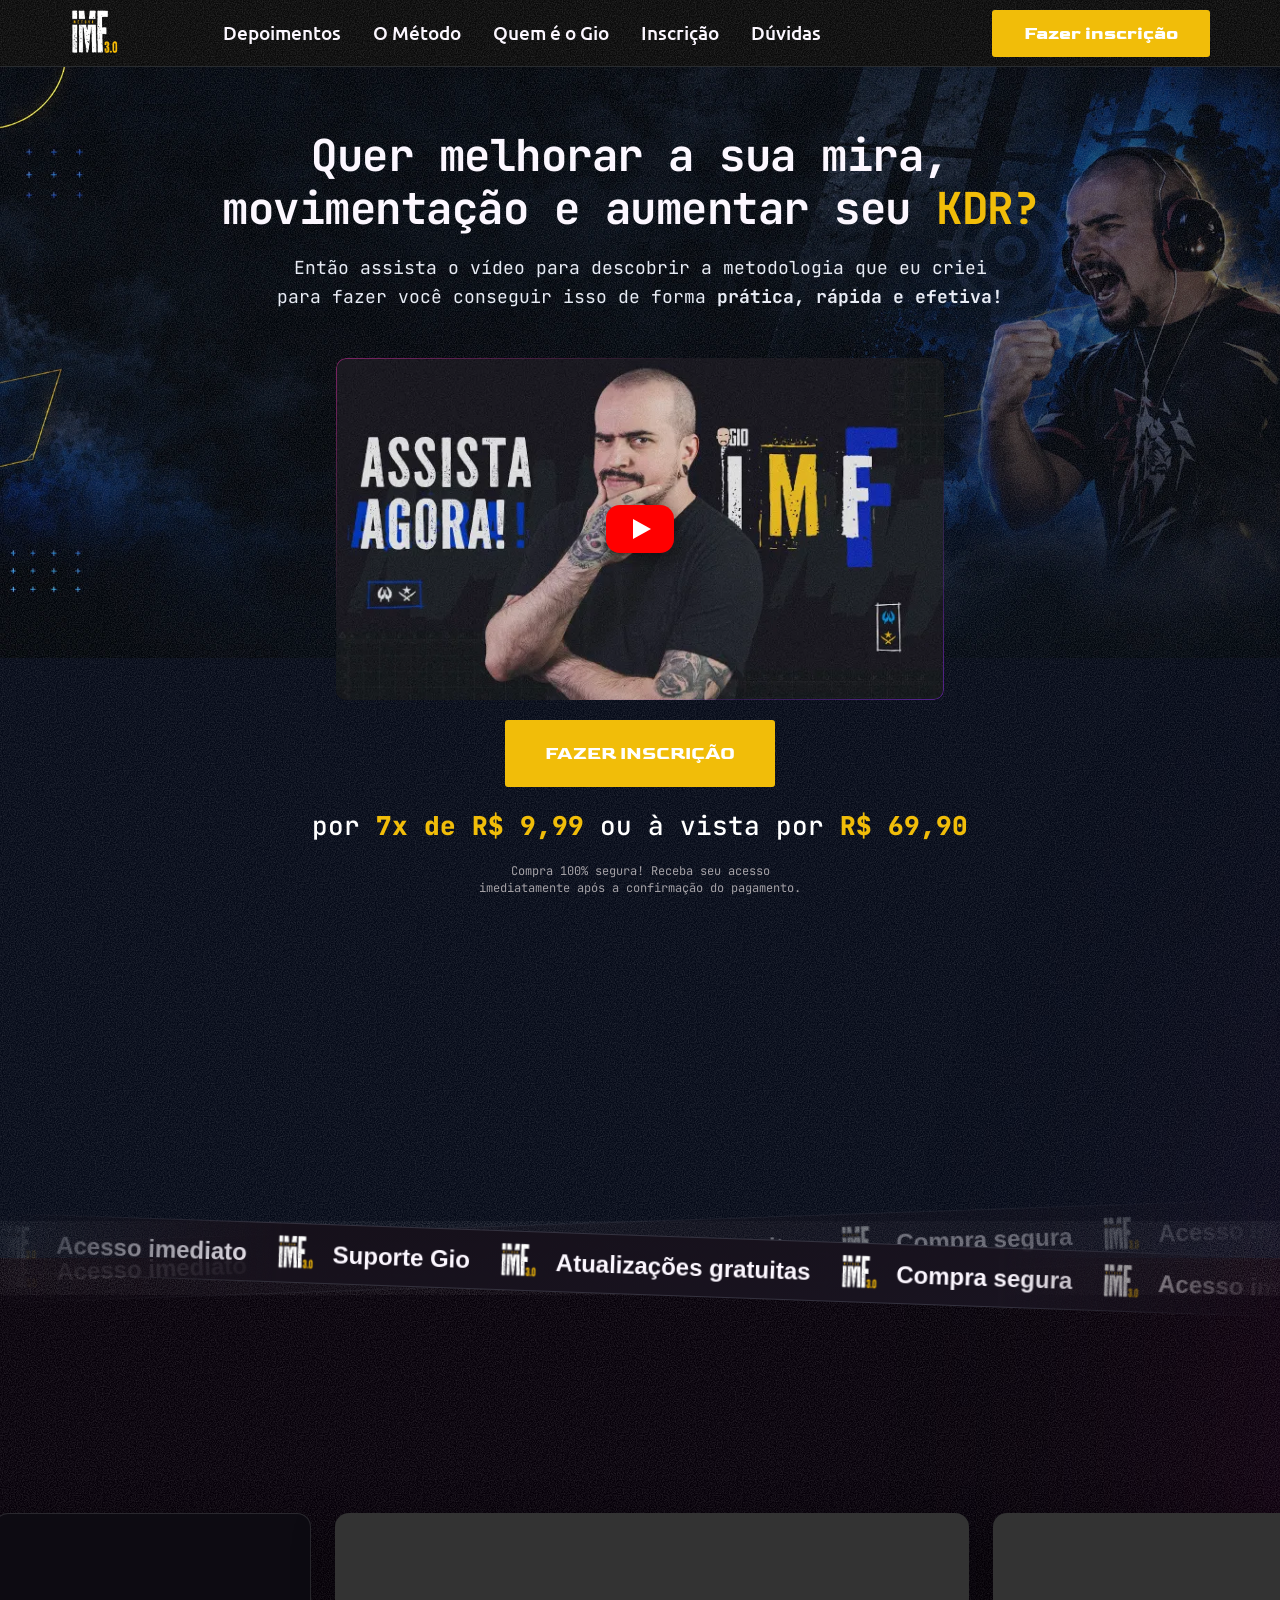
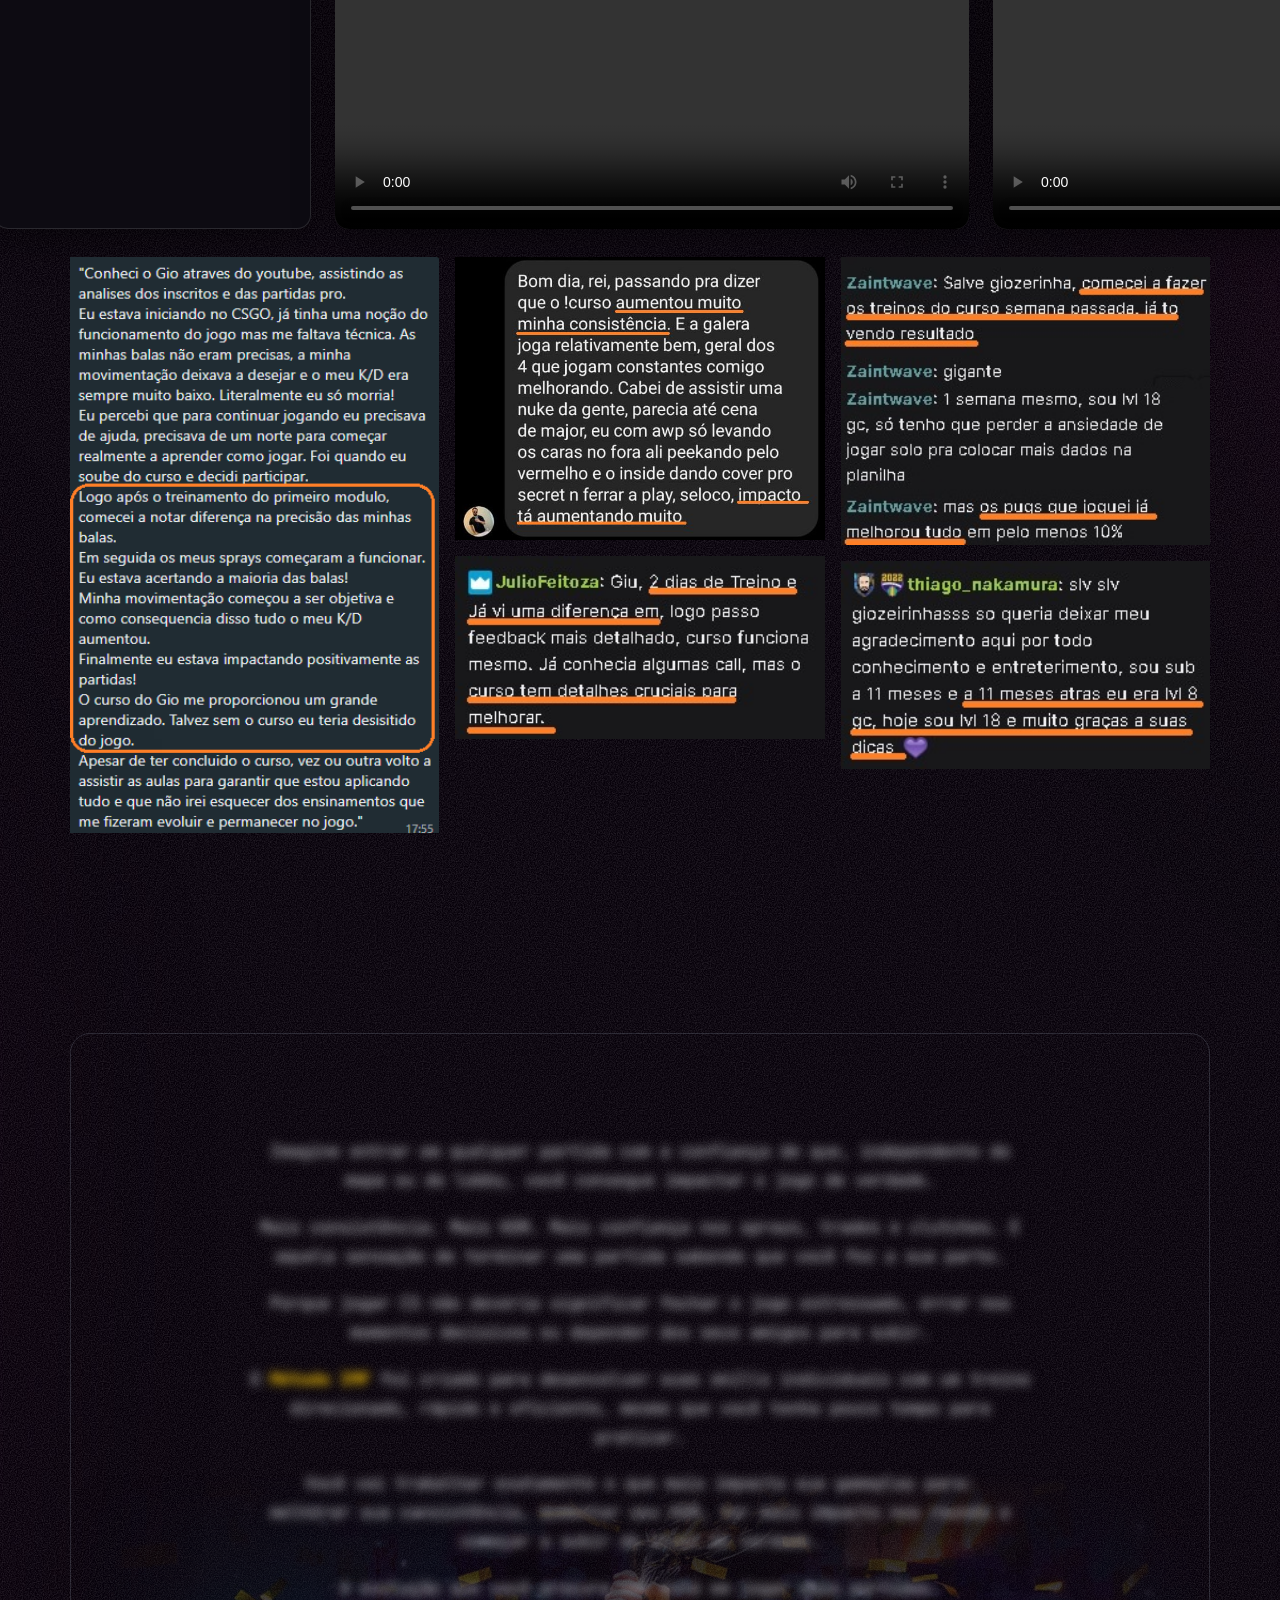
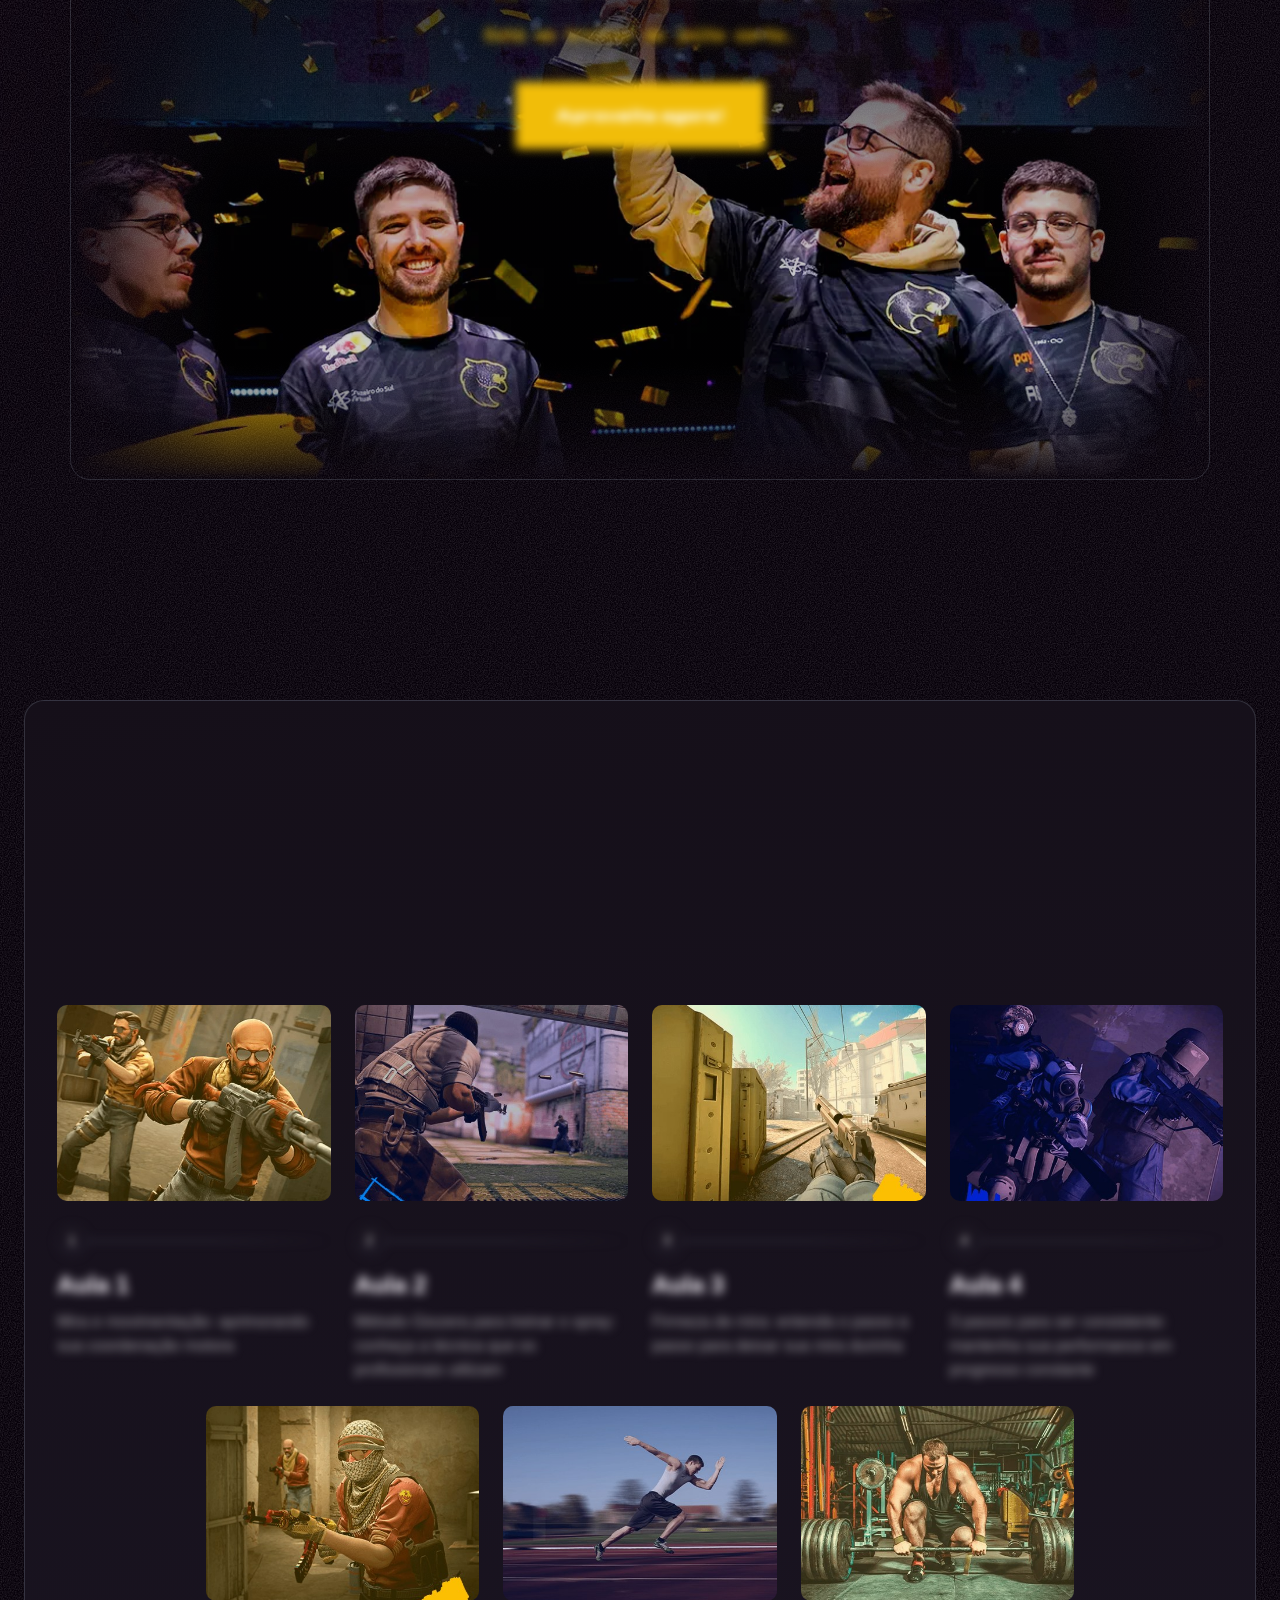
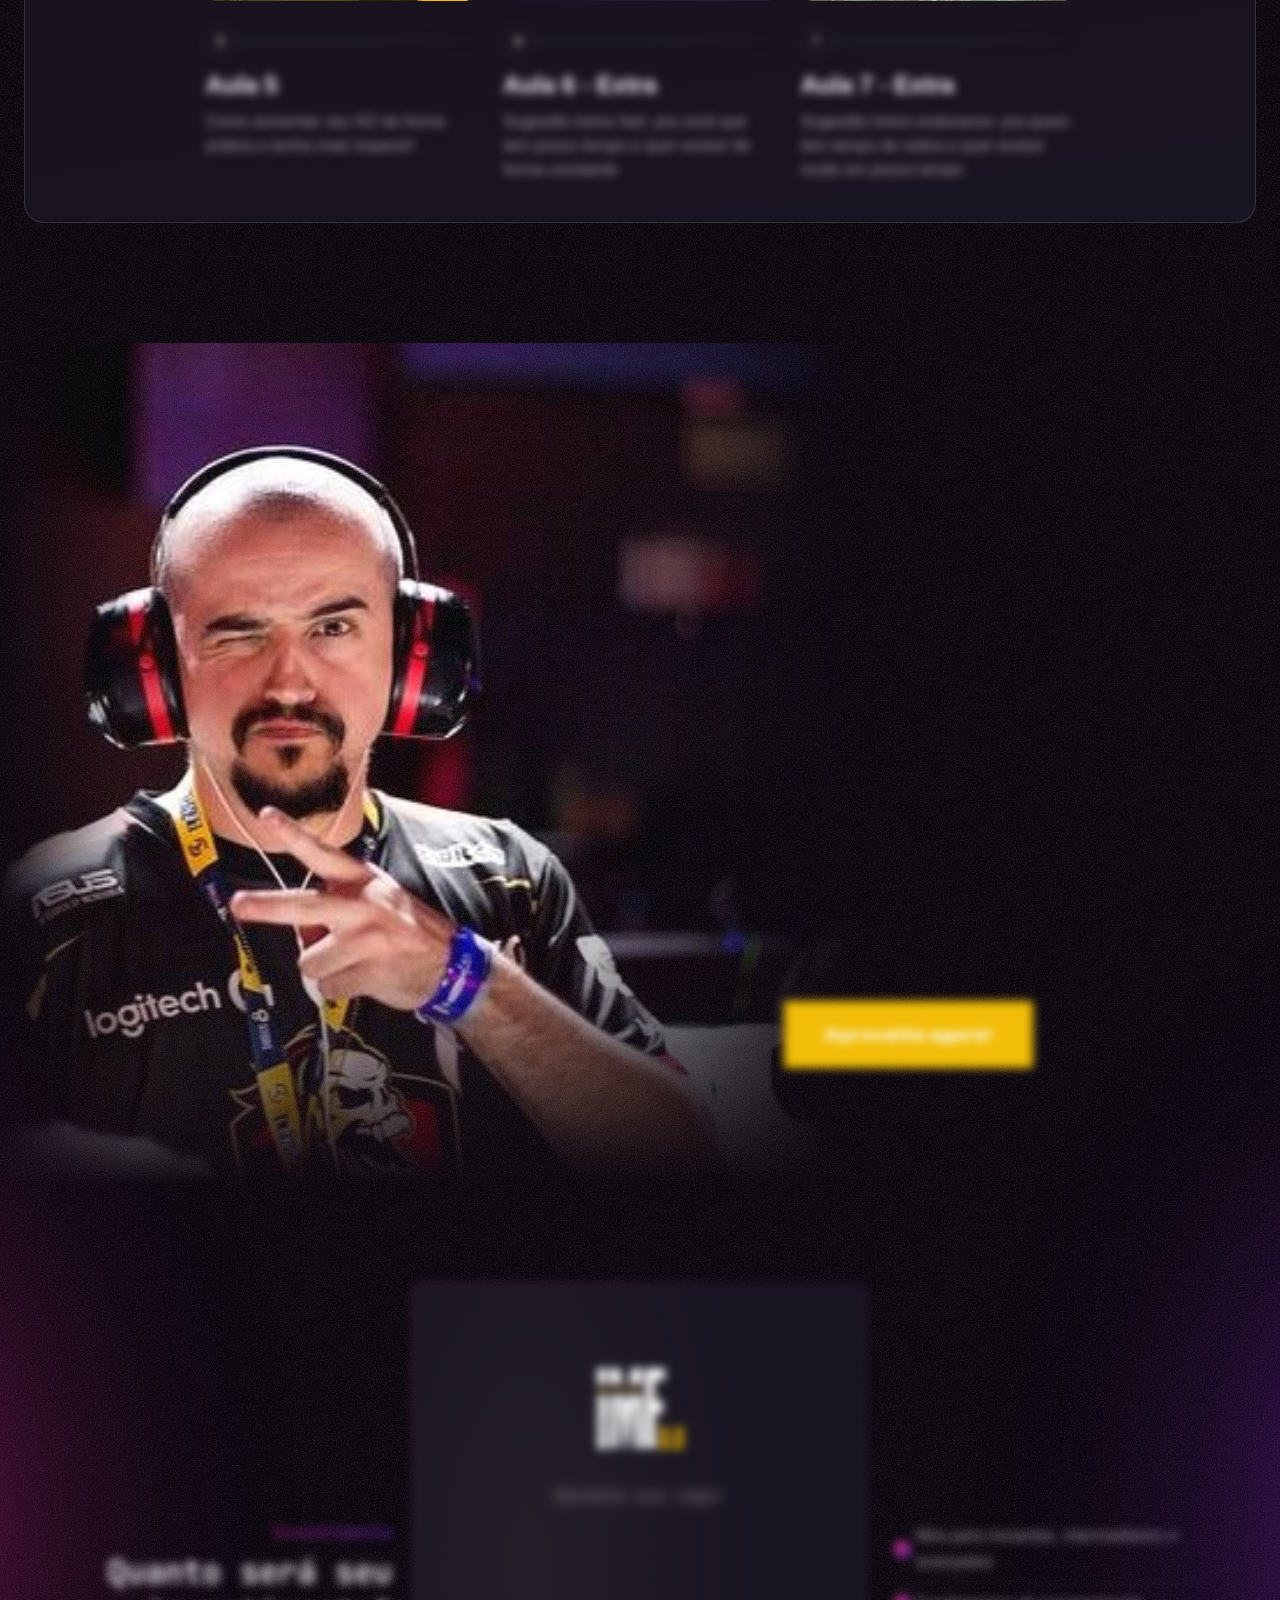
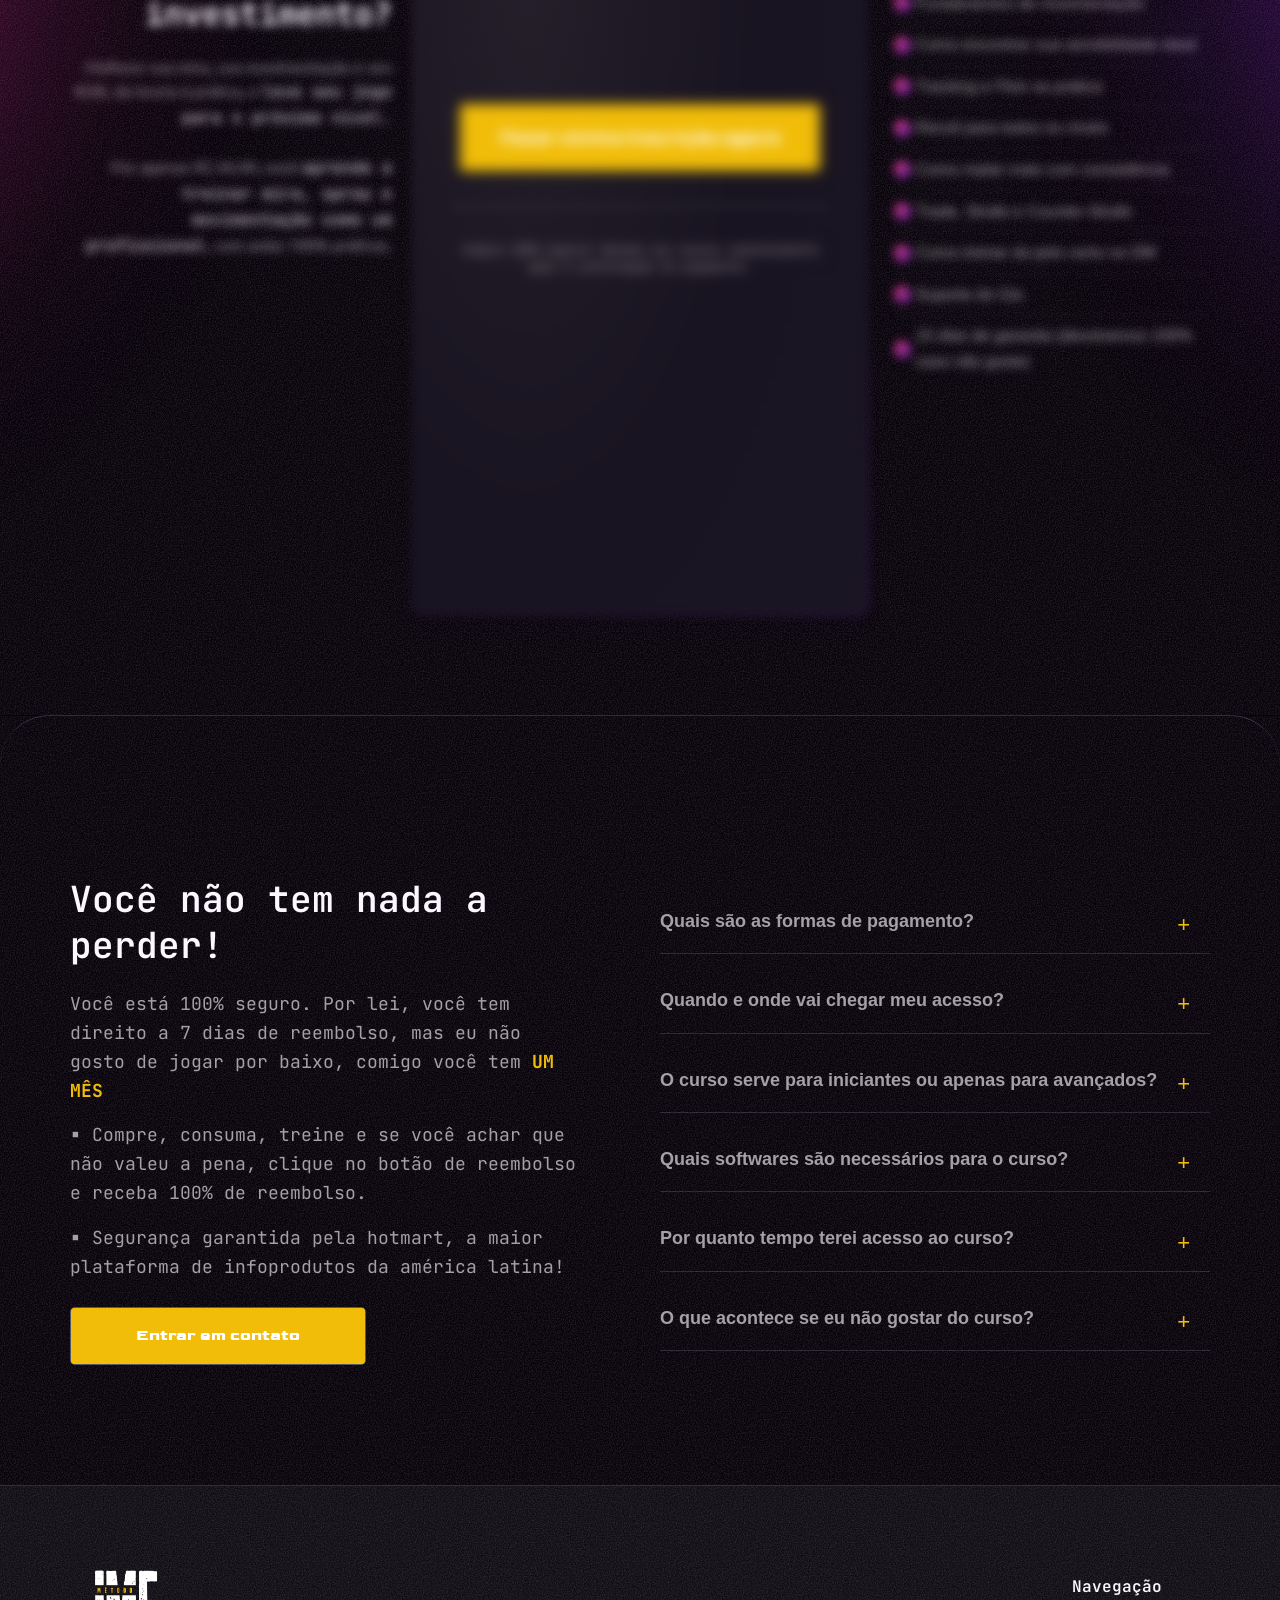
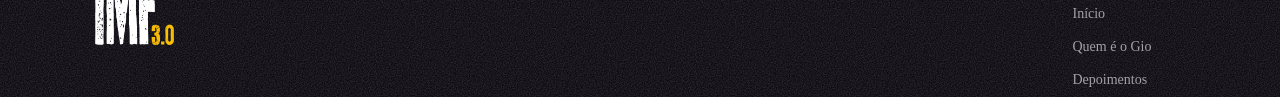
==== commit 7b7b00d6: "Ícone de check em CSS mantém o degradê rosa original Co-Authored-By: Claude Sonnet 5.5 <noreply@anth" ====
--- a/index.html
+++ b/index.html
@@ -935,7 +935,7 @@
 </style>
 <style id="velocidade-gio">
 /* Ícone de check desenhado em CSS (dispensa a fonte Font Awesome de 77 KB) */
-.elementor-6505 i.fa-check-circle { display: inline-block; width: 1em; height: 1em; background-color: currentColor; -webkit-mask: url("data:image/svg+xml,%3Csvg%20xmlns%3D'http%3A%2F%2Fwww.w3.org%2F2000%2Fsvg'%20viewBox%3D'0%20-448%20512%20512'%3E%3Cg%20transform%3D'scale(1%2C-1)'%3E%3Cpath%20d%3D'M504%20192c0%20-136.967%20-111.033%20-248%20-248%20-248s-248%20111.033%20-248%20248s111.033%20248%20248%20248s248%20-111.033%20248%20-248zM227.314%2060.6855l184%20184c6.24707%206.24805%206.24707%2016.3799%200%2022.6279l-22.6279%2022.627c-6.24707%206.24902%20-16.3789%206.24902%20-22.6279%200%20l-150.059%20-150.059l-70.0586%2070.0596c-6.24805%206.24805%20-16.3799%206.24805%20-22.6279%200l-22.6279%20-22.627c-6.24707%20-6.24805%20-6.24707%20-16.3799%200%20-22.6279l104%20-104c6.24902%20-6.24805%2016.3799%20-6.24805%2022.6289%20-0.000976562z'%2F%3E%3C%2Fg%3E%3C%2Fsvg%3E") center / contain no-repeat; mask: url("data:image/svg+xml,%3Csvg%20xmlns%3D'http%3A%2F%2Fwww.w3.org%2F2000%2Fsvg'%20viewBox%3D'0%20-448%20512%20512'%3E%3Cg%20transform%3D'scale(1%2C-1)'%3E%3Cpath%20d%3D'M504%20192c0%20-136.967%20-111.033%20-248%20-248%20-248s-248%20111.033%20-248%20248s111.033%20248%20248%20248s248%20-111.033%20248%20-248zM227.314%2060.6855l184%20184c6.24707%206.24805%206.24707%2016.3799%200%2022.6279l-22.6279%2022.627c-6.24707%206.24902%20-16.3789%206.24902%20-22.6279%200%20l-150.059%20-150.059l-70.0586%2070.0596c-6.24805%206.24805%20-16.3799%206.24805%20-22.6279%200l-22.6279%20-22.627c-6.24707%20-6.24805%20-6.24707%20-16.3799%200%20-22.6279l104%20-104c6.24902%20-6.24805%2016.3799%20-6.24805%2022.6289%20-0.000976562z'%2F%3E%3C%2Fg%3E%3C%2Fsvg%3E") center / contain no-repeat; font-style: normal; }
+.elementor-6505 i.fa-check-circle { display: inline-block; width: 1em; height: 1em; background-clip: border-box !important; -webkit-background-clip: border-box !important; -webkit-text-fill-color: initial; -webkit-mask: url("data:image/svg+xml,%3Csvg%20xmlns%3D'http%3A%2F%2Fwww.w3.org%2F2000%2Fsvg'%20viewBox%3D'0%20-448%20512%20512'%3E%3Cg%20transform%3D'scale(1%2C-1)'%3E%3Cpath%20d%3D'M504%20192c0%20-136.967%20-111.033%20-248%20-248%20-248s-248%20111.033%20-248%20248s111.033%20248%20248%20248s248%20-111.033%20248%20-248zM227.314%2060.6855l184%20184c6.24707%206.24805%206.24707%2016.3799%200%2022.6279l-22.6279%2022.627c-6.24707%206.24902%20-16.3789%206.24902%20-22.6279%200%20l-150.059%20-150.059l-70.0586%2070.0596c-6.24805%206.24805%20-16.3799%206.24805%20-22.6279%200l-22.6279%20-22.627c-6.24707%20-6.24805%20-6.24707%20-16.3799%200%20-22.6279l104%20-104c6.24902%20-6.24805%2016.3799%20-6.24805%2022.6289%20-0.000976562z'%2F%3E%3C%2Fg%3E%3C%2Fsvg%3E") center / contain no-repeat; mask: url("data:image/svg+xml,%3Csvg%20xmlns%3D'http%3A%2F%2Fwww.w3.org%2F2000%2Fsvg'%20viewBox%3D'0%20-448%20512%20512'%3E%3Cg%20transform%3D'scale(1%2C-1)'%3E%3Cpath%20d%3D'M504%20192c0%20-136.967%20-111.033%20-248%20-248%20-248s-248%20111.033%20-248%20248s111.033%20248%20248%20248s248%20-111.033%20248%20-248zM227.314%2060.6855l184%20184c6.24707%206.24805%206.24707%2016.3799%200%2022.6279l-22.6279%2022.627c-6.24707%206.24902%20-16.3789%206.24902%20-22.6279%200%20l-150.059%20-150.059l-70.0586%2070.0596c-6.24805%206.24805%20-16.3799%206.24805%20-22.6279%200l-22.6279%20-22.627c-6.24707%20-6.24805%20-6.24707%20-16.3799%200%20-22.6279l104%20-104c6.24902%20-6.24805%2016.3799%20-6.24805%2022.6289%20-0.000976562z'%2F%3E%3C%2Fg%3E%3C%2Fsvg%3E") center / contain no-repeat; font-style: normal; }
 .elementor-6505 i.fa-check-circle::before { content: none !important; }
 
 /* Mascote da marca antiga (aparecia bem fraquinho nas laterais): removido */
